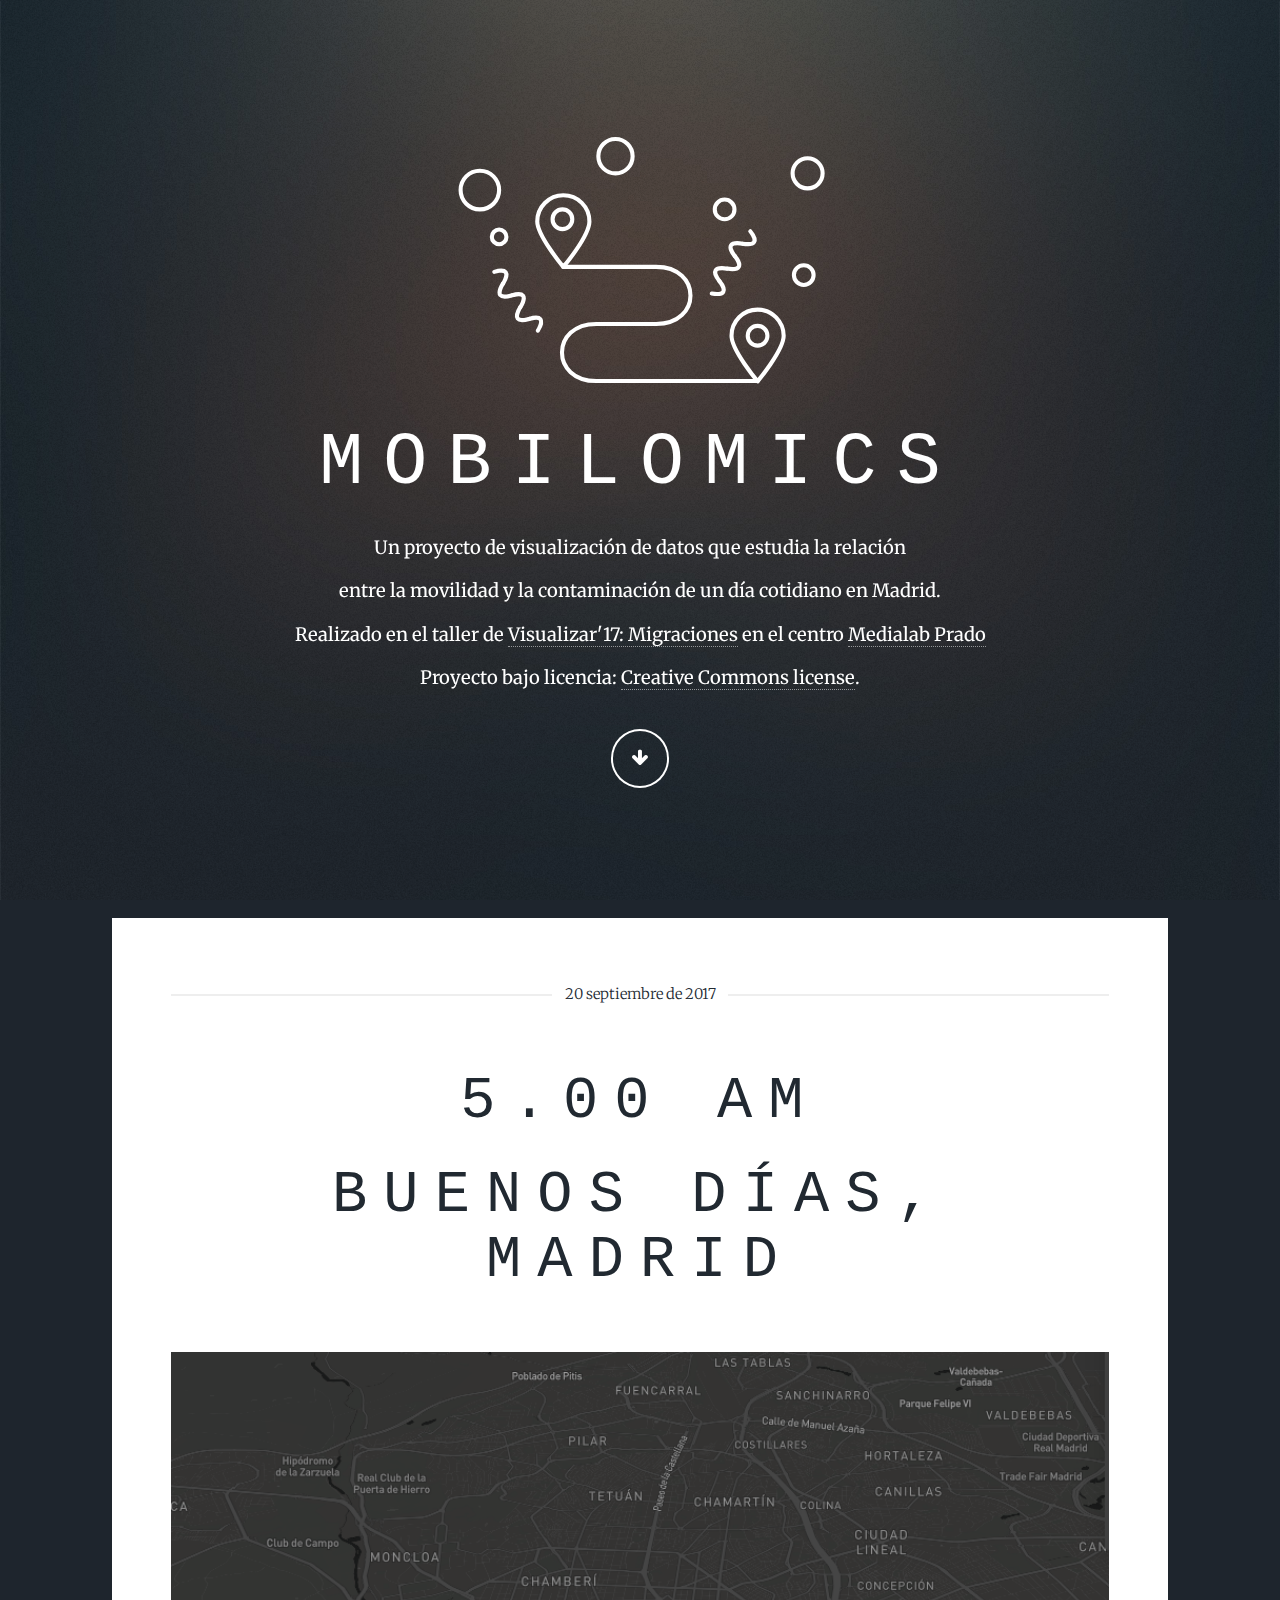
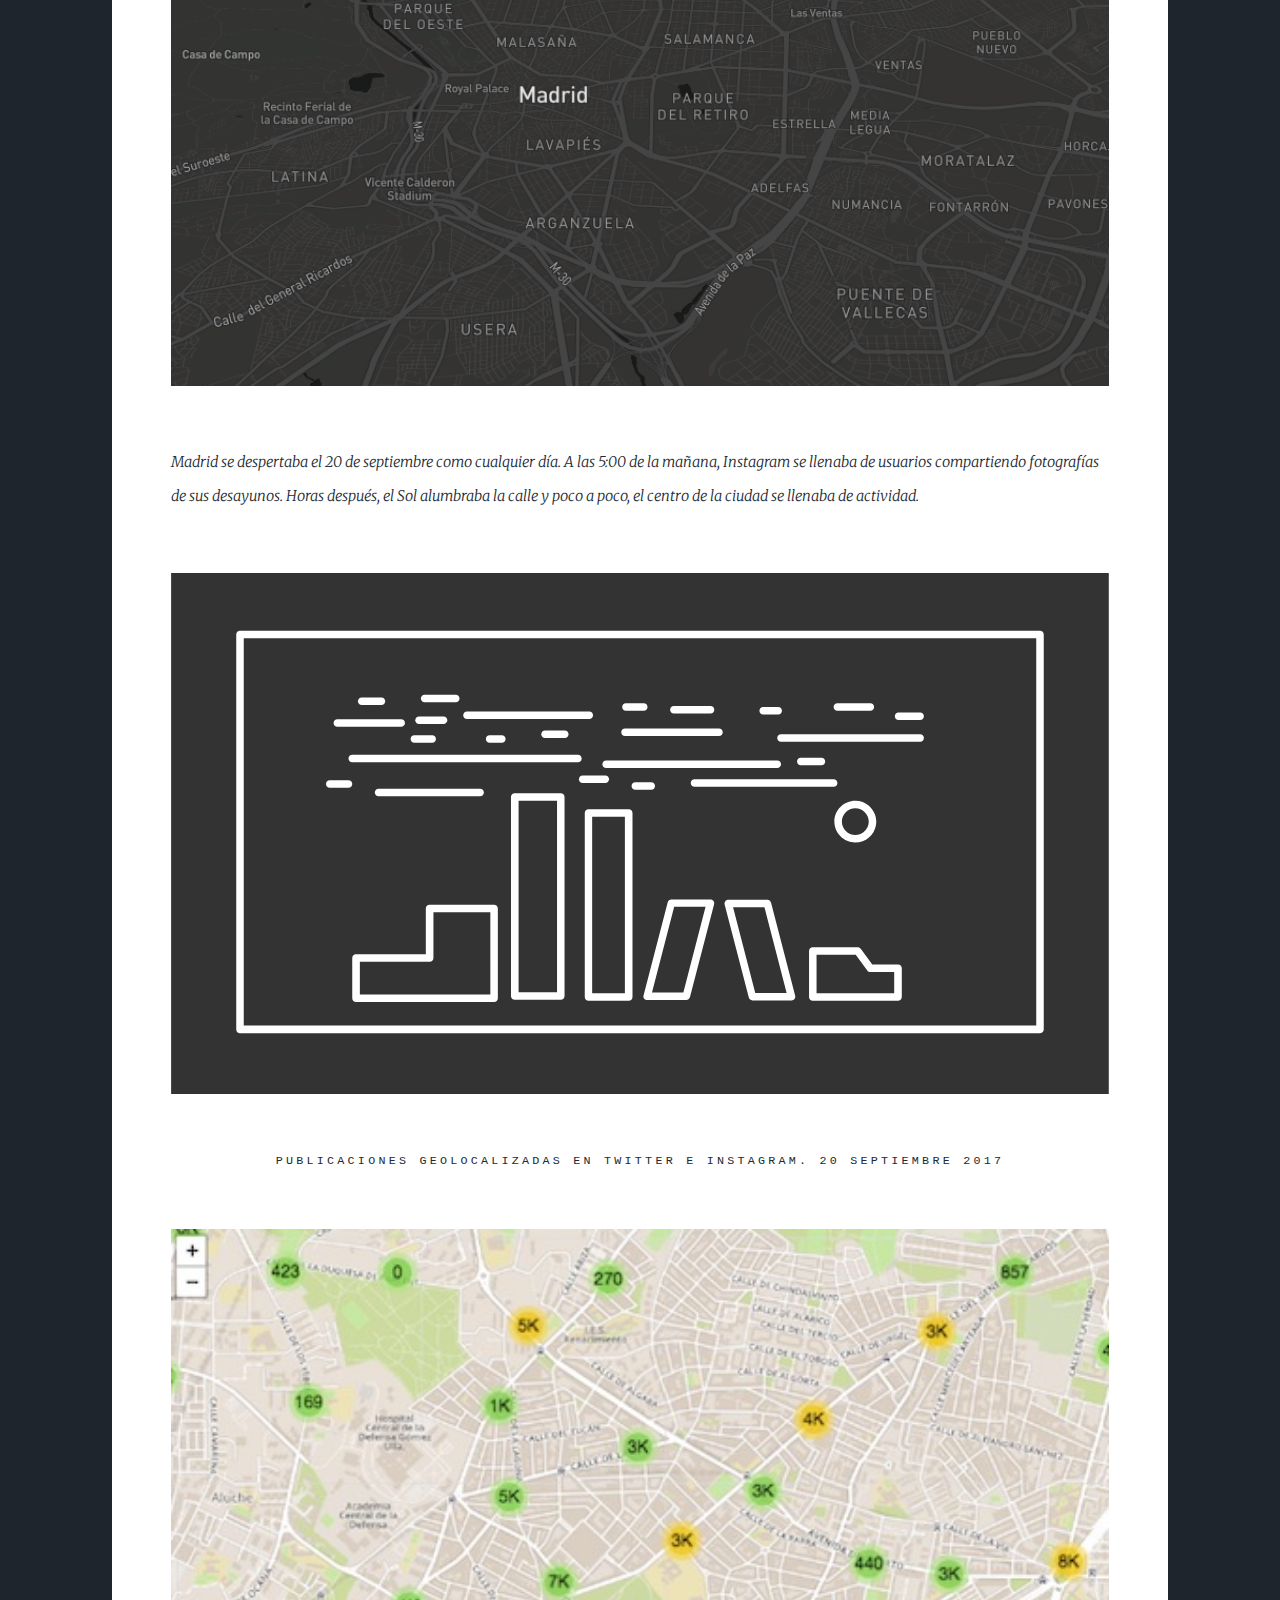
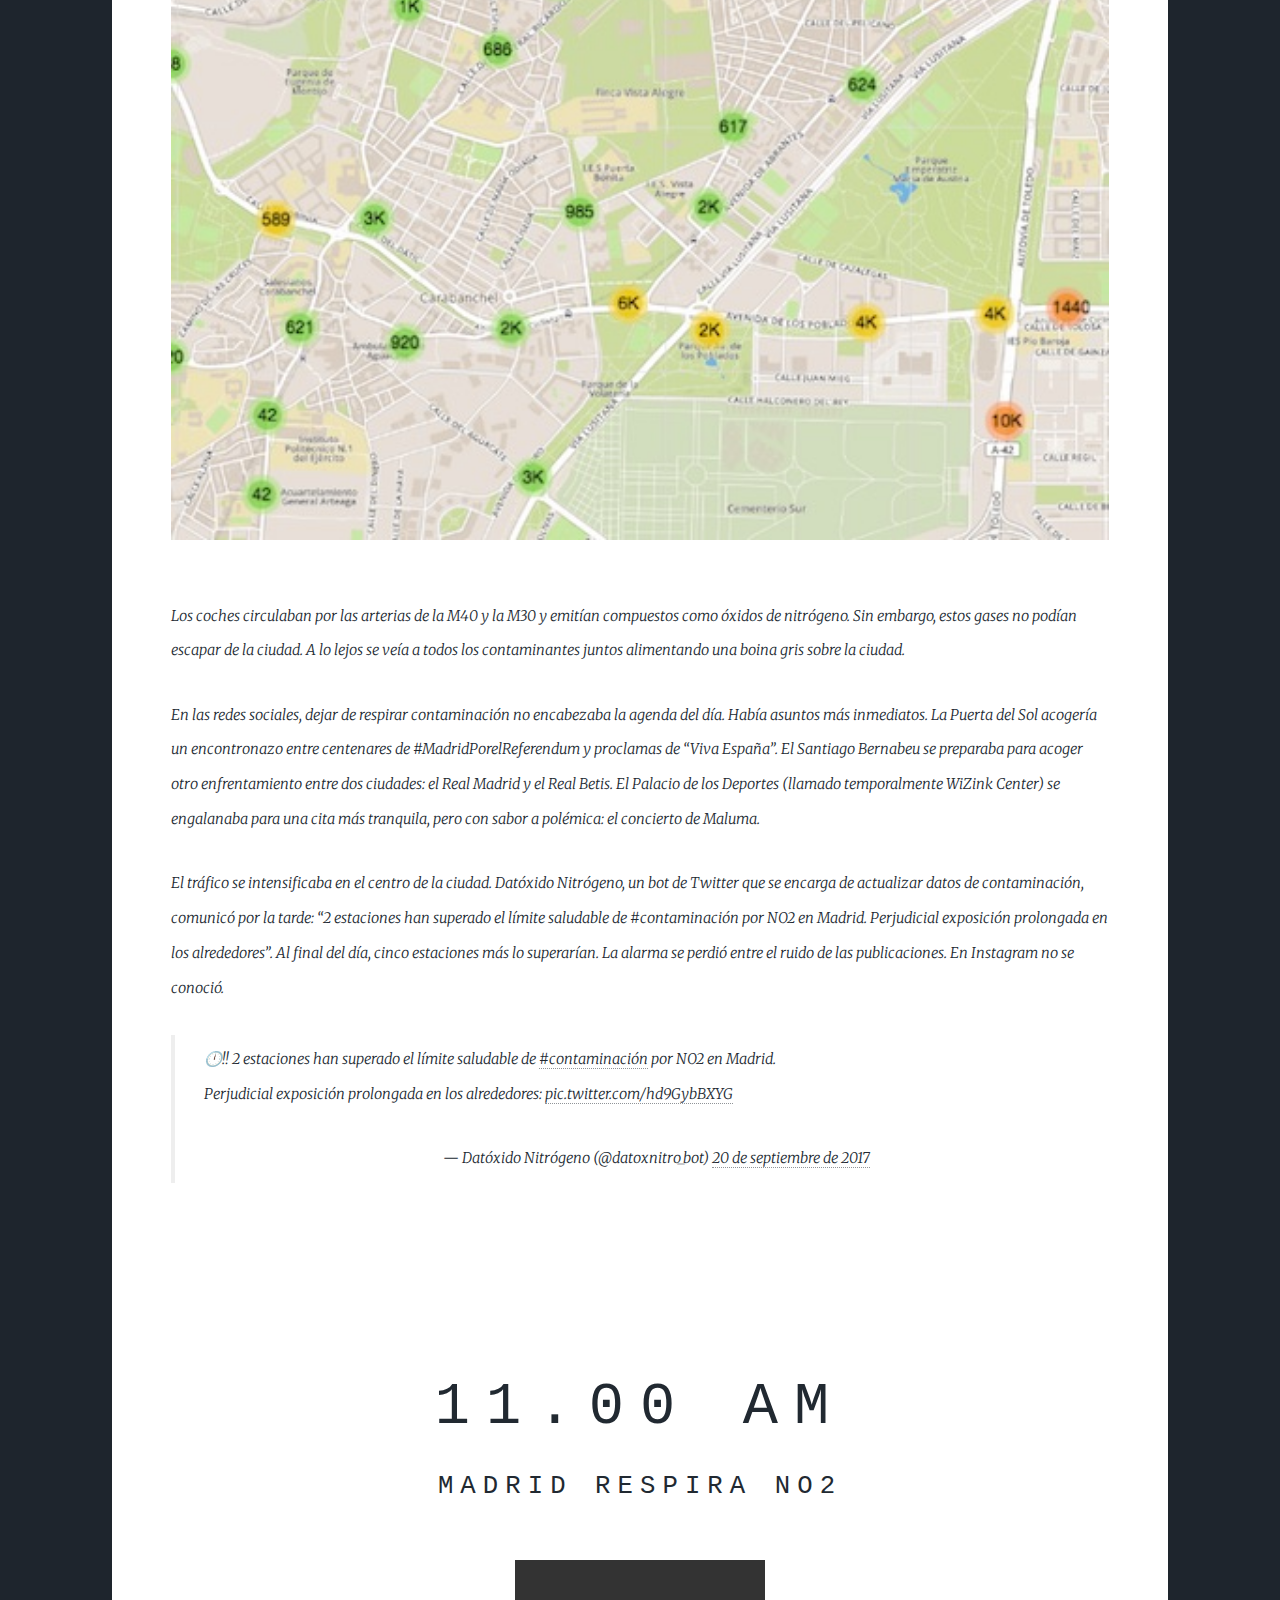
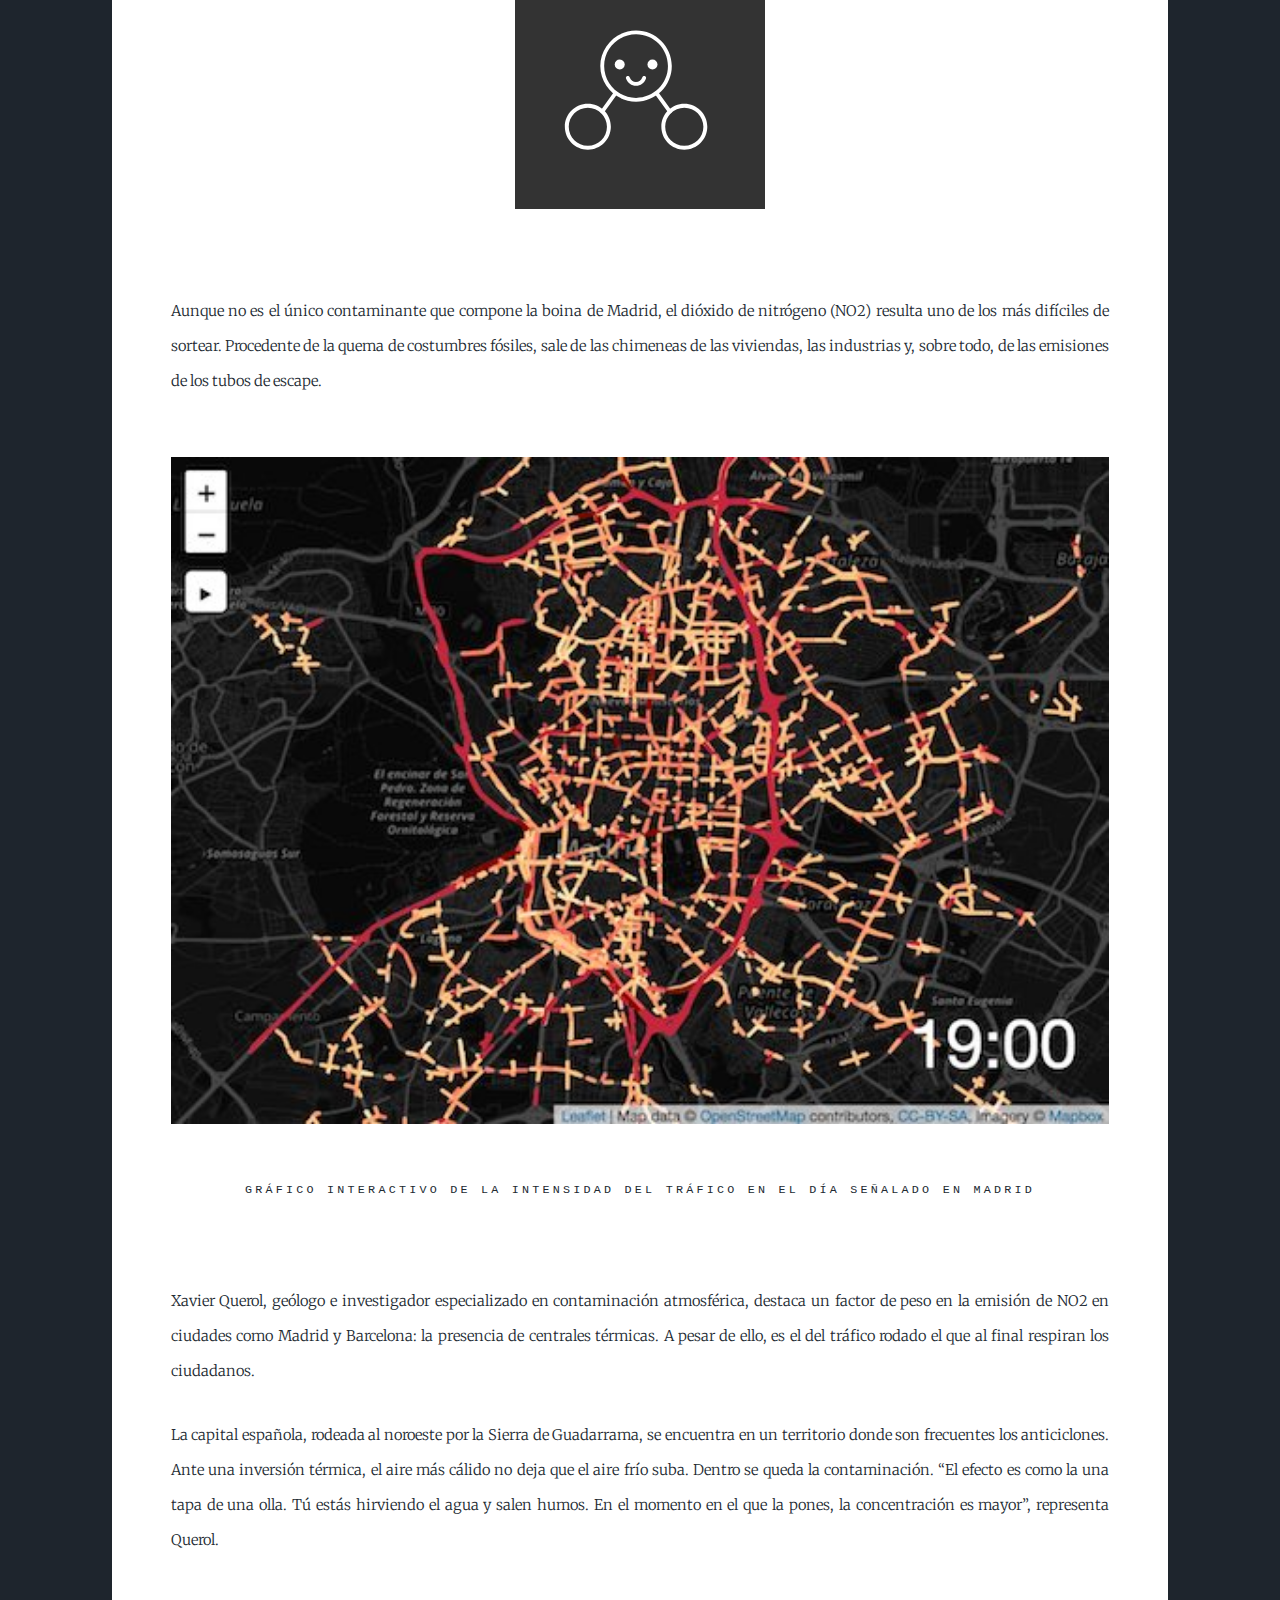
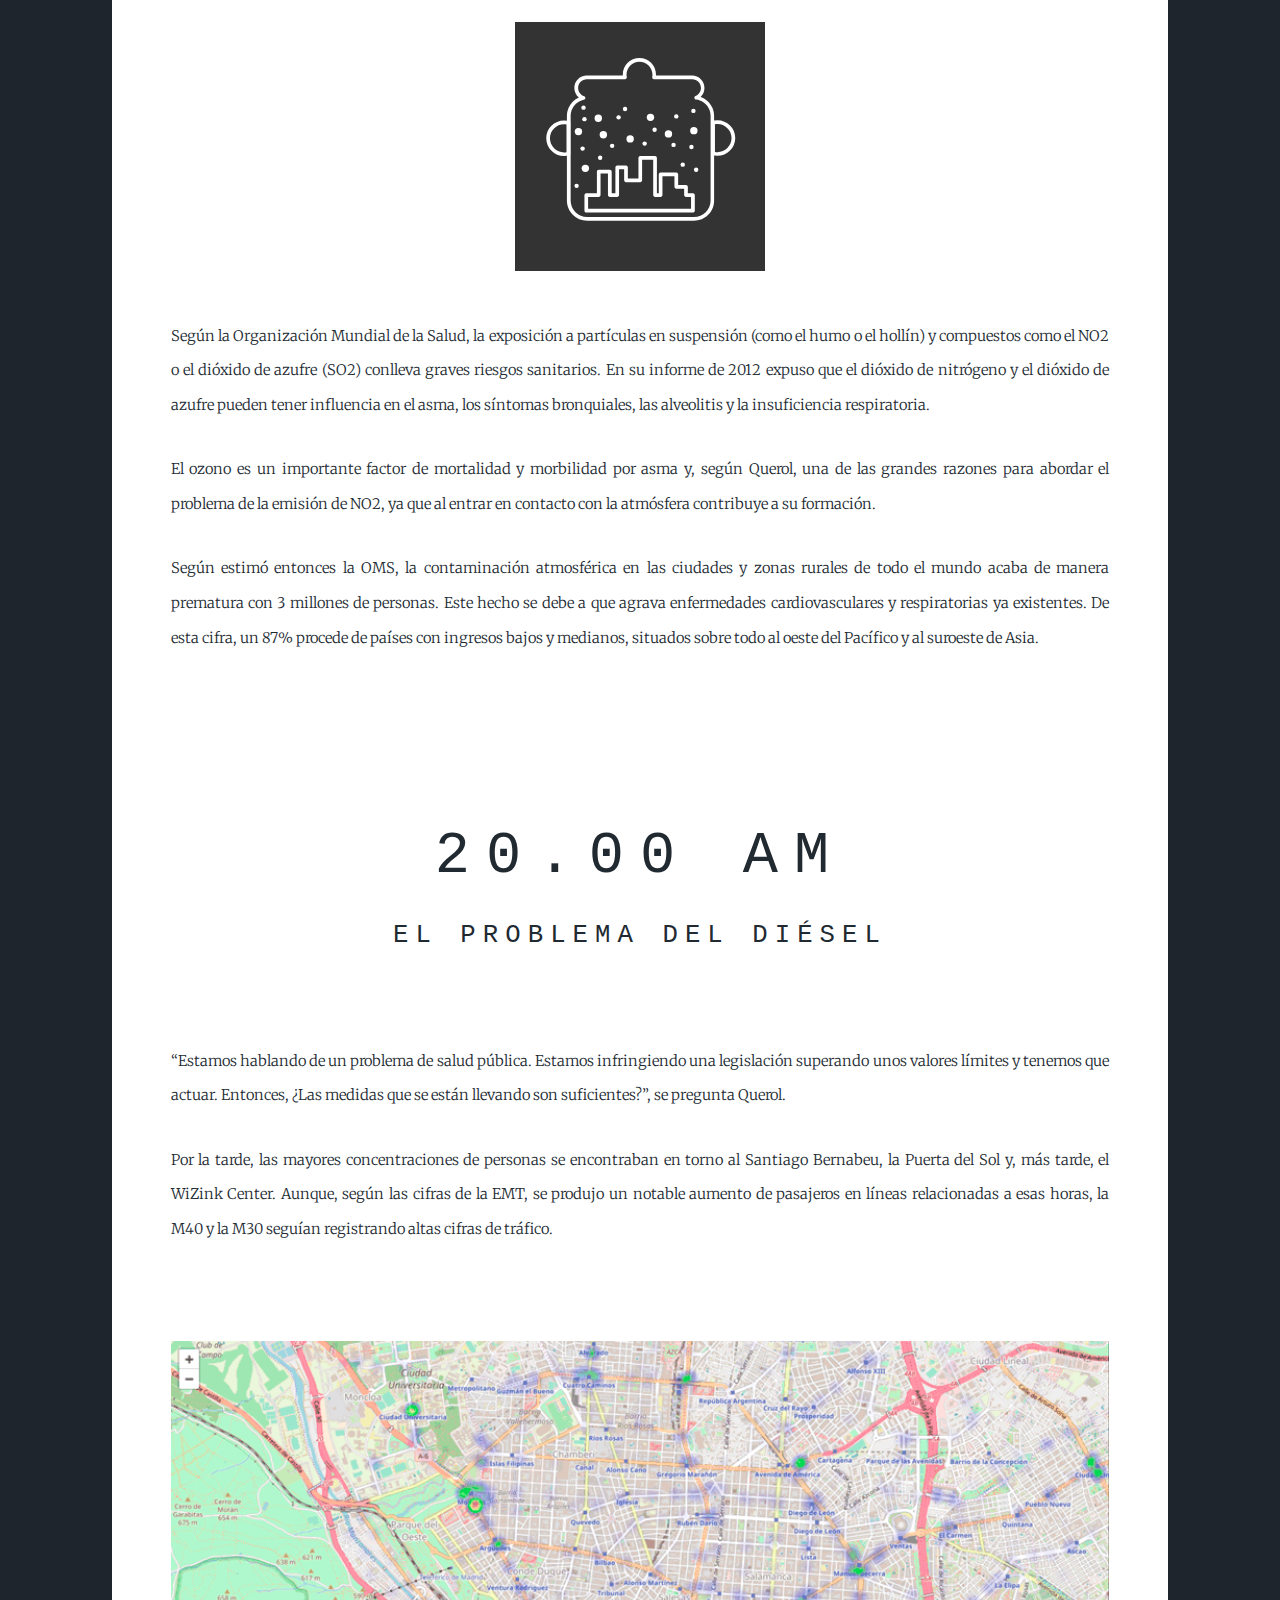
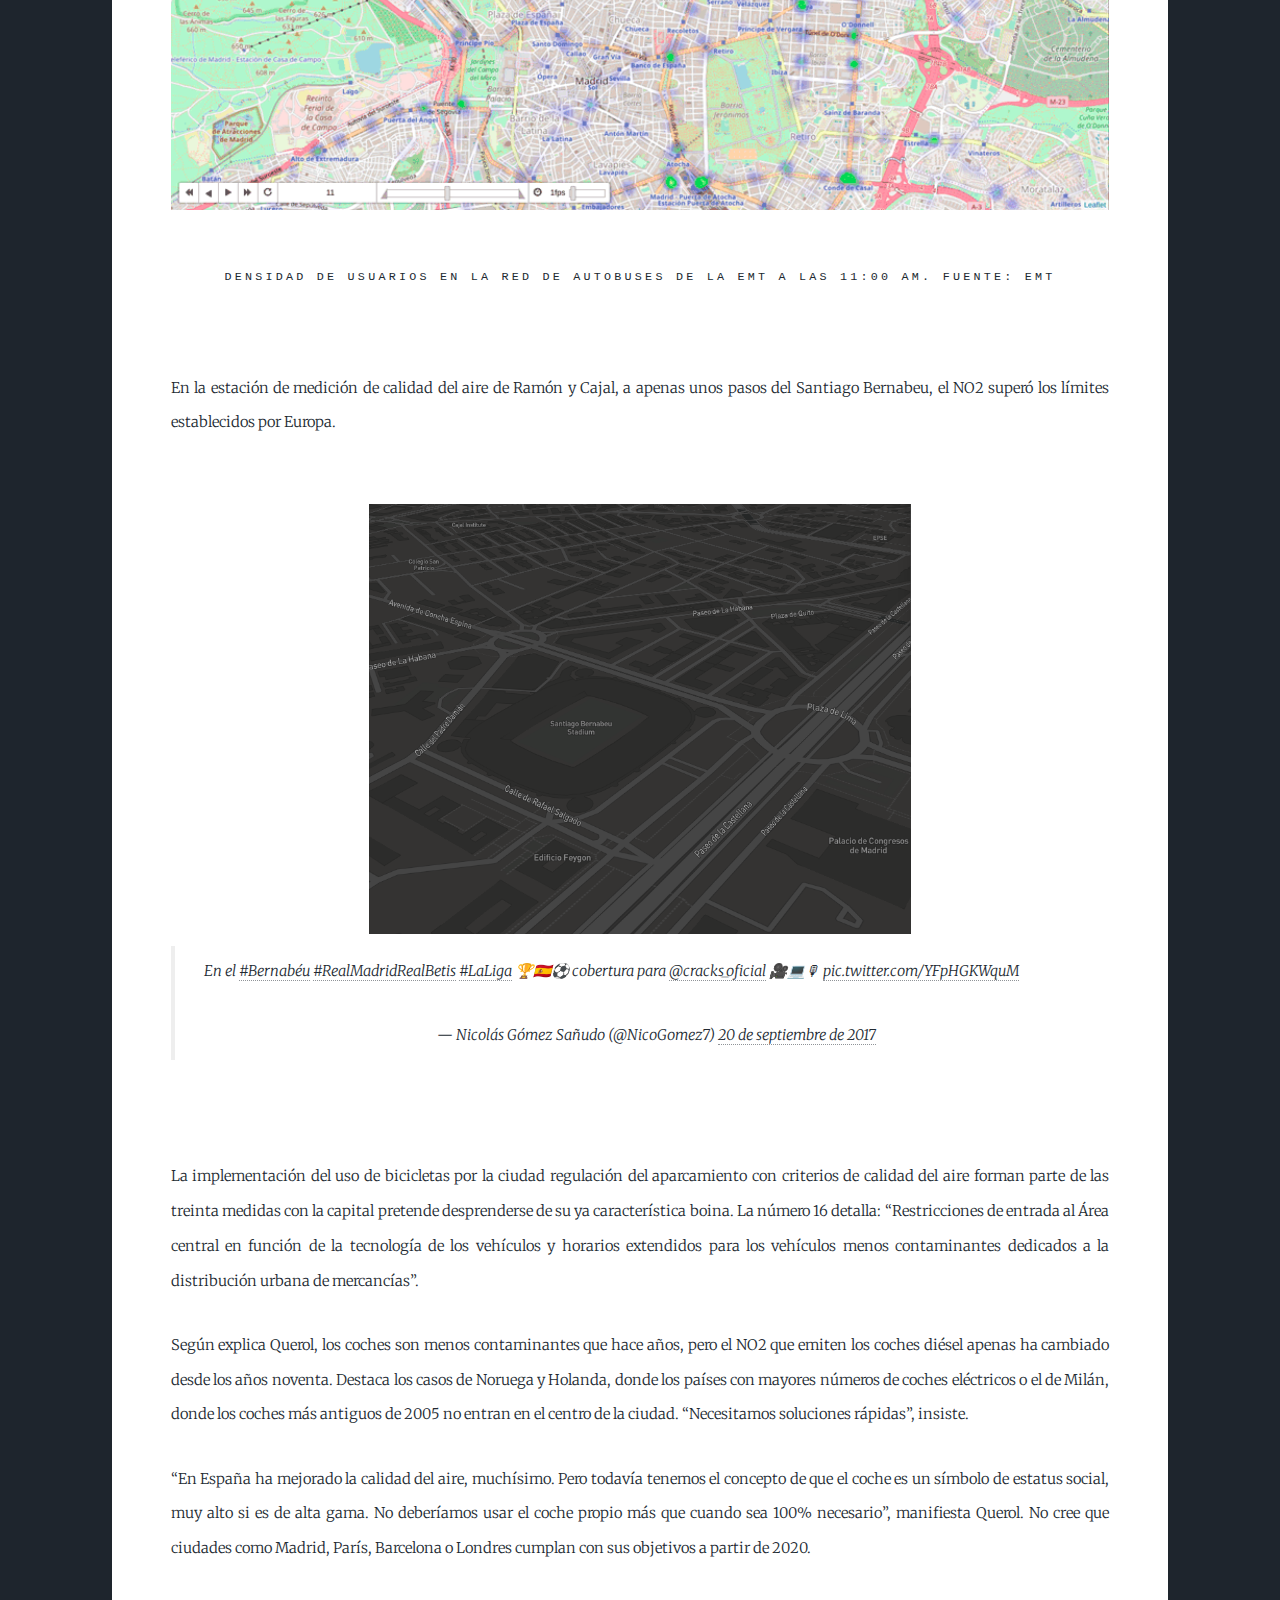
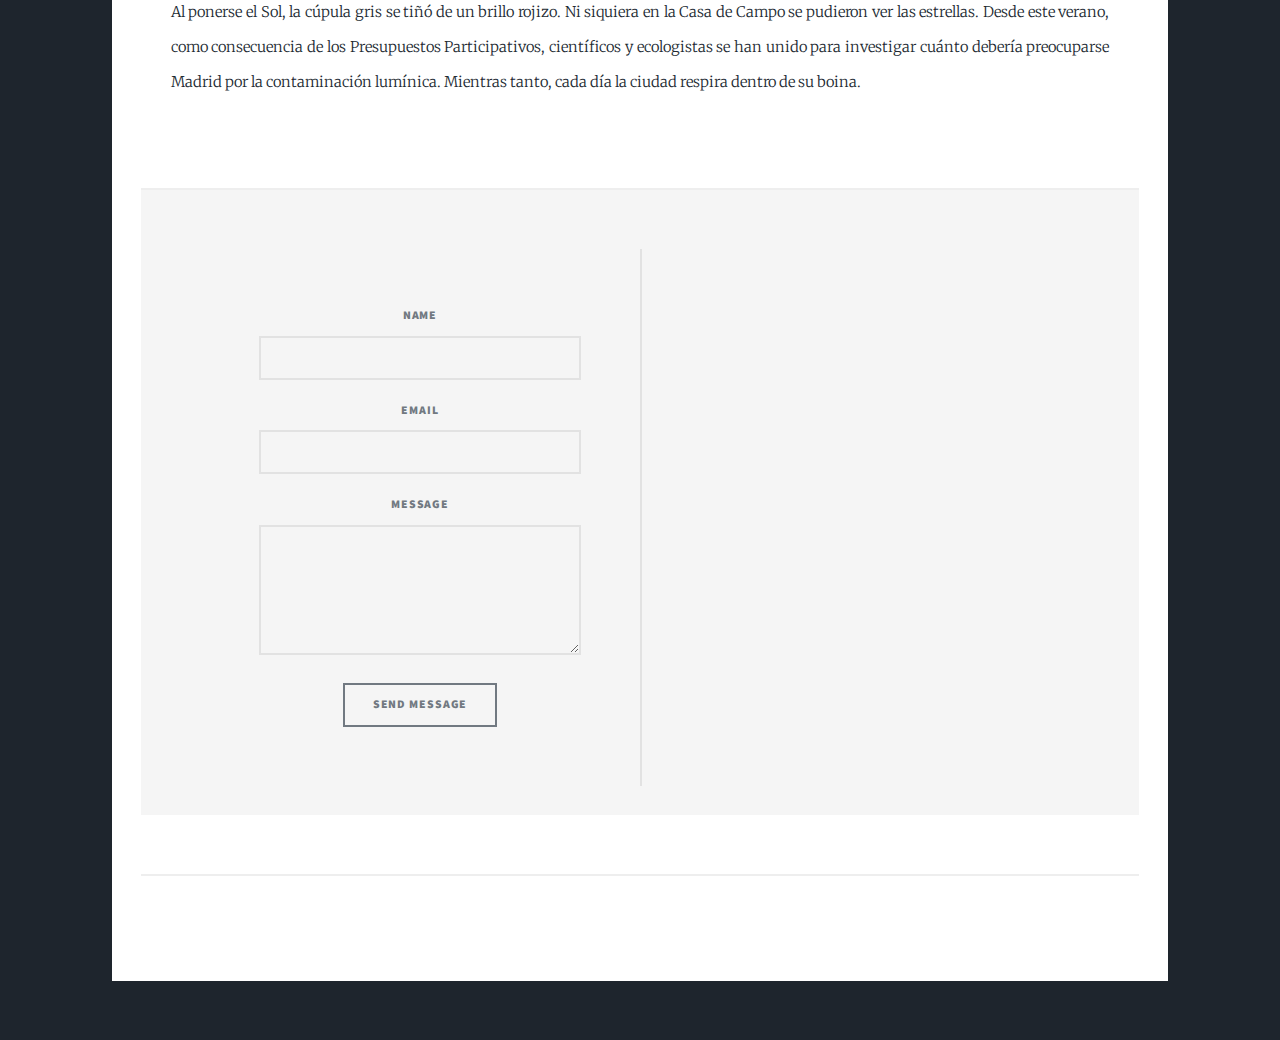
==== docs/index.html @ 138fd178 "Update index.html" ====
<!DOCTYPE HTML>
<!--
	Massively by HTML5 UP
	html5up.net | @ajlkn
	Free for personal and commercial use under the CCA 3.0 license (html5up.net/license)
-->
<html>
	<head>

		<title>Mobilomics: Movilidad y contaminación ambiental en Madrid</title>
		<meta charset="utf-8" />
		<meta name="viewport" content="width=device-width, initial-scale=1, user-scalable=no" />
		<link rel="stylesheet" href="assets/css/main.css" />
		<noscript><link rel="stylesheet" href="assets/css/noscript.css" /></noscript>
	</head>
	<body class="is-loading">

		<!-- Wrapper -->
			<div id="wrapper" class="fade-in">

				<!-- Intro -->
					<div id="intro">
						<img src="images/mobilogo.svg" alt="Mobilomics" class="active" />
						<h1>MOBILOMICS<br />
						</h1>
						<p>Un proyecto de visualización de datos que estudia la relación<br> entre la movilidad 
							y la contaminación de un día cotidiano en Madrid.<br>  
							Realizado en el taller de <a href="http://medialab-prado.es/article/visualizar17-migraciones">Visualizar'17: Migraciones</a>  en el centro <a href="http://medialab-prado.es/">Medialab Prado </a> <br /> Proyecto bajo licencia:
						 <a href="https://html5up.net/license">Creative Commons license</a>.</p>
						<ul class="actions">
							<li><a href="#header" class="button icon solo fa-arrow-down scrolly">Continue</a></li>
						</ul>
					</div>

				<!-- Header -->
					<header id="header">
						<a href="index.html" class="logo">Movilidad y contaminación</a>
					</header>

				<!-- Nav 
					<nav id="nav">
						<ul class="links">
							<li class="active"><a href="index.html">This is Massively</a></li>
							<li><a href="generic.html">Generic Page</a></li>
							<li><a href="elements.html">Elements Reference</a></li>
						</ul>
						<ul class="icons">
							<li><a href="#" class="icon fa-twitter"><span class="label">Twitter</span></a></li>

							<li><a href="https://github.com/medialab-prado/mobilomics" class="icon fa-github"><span class="label">GitHub</span></a></li>
						</ul>
					</nav> -->

				<!-- Main -->
					<div id="main">

							<article class="post featured">
								<header class="major">
									<span class="date">20 septiembre de 2017</span>
									<h1>5.00 am</h1> 
									<h2>Buenos días, Madrid</h2>
									<a href="#" class="image main"><img src="images/pic01.jpg" alt="" /></a>
									
									<p> Madrid se despertaba el 20 de septiembre como cualquier día. 
									A las 5:00 de la mañana, Instagram se llenaba de usuarios 
									compartiendo fotografías de sus desayunos. 
									Horas después, el Sol alumbraba la calle y poco a poco, 
									el centro de la ciudad se llenaba de actividad.</p>
									
									<a href="#" class="image main"><img src="images/Madrid_contaminada.svg" alt="" /></a>
									
									<h6>Publicaciones geolocalizadas en Twitter e Instagram. 20 septiembre 2017</h6>
									<a href="https://github.com/medialab-prado/mobilomics/tree/master/data" class="image main"><img src="images/SOCIAL screenshot.jpg" alt="" /></a>
									
									
									<p>Los coches circulaban por las arterias de la M40 y la M30 y emitían compuestos como óxidos de nitrógeno. 
									Sin embargo, estos gases no podían escapar de la ciudad. 
									A lo lejos se veía a todos los contaminantes juntos alimentando una boina gris sobre la ciudad.</p>
								
									<p>En las redes sociales, dejar de respirar contaminación no encabezaba la agenda del día. 
									Había asuntos más inmediatos. La Puerta del Sol acogería un encontronazo entre centenares 
									de #MadridPorelReferendum y proclamas de “Viva España”. 
									El Santiago Bernabeu se preparaba para acoger otro enfrentamiento entre dos ciudades: 
									el Real Madrid y el Real Betis. El Palacio de los Deportes (llamado temporalmente WiZink Center) 
									se engalanaba para una cita más tranquila, pero con sabor a polémica: el concierto de Maluma.</p>
									
									<p>El tráfico se intensificaba en el centro de la ciudad. Datóxido Nitrógeno, 
									un bot de Twitter que se encarga de actualizar datos de contaminación, 
									comunicó por la tarde: “2 estaciones han superado el límite saludable de #contaminación por NO2 en Madrid. 
									Perjudicial exposición prolongada en los alrededores”. Al final del día, cinco estaciones más lo superarían. 
									La alarma se perdió entre el ruido de las publicaciones. En Instagram no se conoció.</p>
									
								 <blockquote class="twitter-tweet tw-align-center" data-lang="es"><p lang="es" dir="ltr">🕛‼ 2 estaciones han superado el límite saludable de <a href="https://twitter.com/hashtag/contaminaci%C3%B3n?src=hash&amp;ref_src=twsrc%5Etfw">#contaminación</a> por NO2 en Madrid.<br>Perjudicial exposición prolongada en los alrededores: <a href="https://t.co/hd9GybBXYG">pic.twitter.com/hd9GybBXYG</a></p>&mdash; Datóxido Nitrógeno (@datoxnitro_bot) <a href="https://twitter.com/datoxnitro_bot/status/910629730550009856?ref_src=twsrc%5Etfw">20 de septiembre de 2017</a></blockquote>
<script async src="//platform.twitter.com/widgets.js" charset="utf-8"></script>
									<br>
									
								</header>
								
								
								
								<br>
								<br>



								<h1>11.00 am</h1> <h2>Madrid respira NO2</h2>
								<br>
																	

								</header>

								<img src="images/NO2.svg"  alt="particula Dioxido de Nitrogeno" class="50%"  style="max-width:17em; margin:auto; padding-bottom:2px;"/></a>

<br>
				<br>
				<br>
								<p>Aunque no es el único contaminante que compone la boina de Madrid, el dióxido de nitrógeno (NO2) 
									resulta uno de los más difíciles de sortear. Procedente de la quema de costumbres fósiles, 
									sale de las chimeneas de las viviendas, las industrias y, sobre todo, 
									de las emisiones de los tubos de escape.</p>
									
									<a href="http://muimota.net/mobilomics/02_trafico_roads/" class="image main">
									<img src="images/Trafico screenshot.jpg" alt="" class="active" /></a>
									<h6>Gráfico interactivo de la intensidad del tráfico en el día señalado en Madrid </h6>

				<br>
				<br>
				
								<p>Xavier Querol, geólogo e investigador especializado en contaminación atmosférica, destaca un factor de peso en la emisión de NO2 en ciudades como Madrid y Barcelona: 
								la presencia de centrales térmicas. A pesar de ello, es el del tráfico rodado el que al final respiran los ciudadanos.</p>

								<p>La capital española, rodeada al noroeste por la Sierra de Guadarrama, se encuentra en un territorio donde son frecuentes los anticiclones. Ante una inversión térmica, el aire más cálido no deja que el aire frío suba. Dentro se queda la contaminación. “El efecto es como la una tapa de una olla. Tú estás hirviendo el agua y salen humos. En el momento en el que la pones, la concentración es mayor”, representa Querol.</p>
								<br>
								<img src="images/Madrid Olla a presion.svg" alt="Madrid es una olla de contaminación" class="active"  style="max-width:17em; margin:auto;" />
										<br>
								<br>
								<p>Según la Organización Mundial de la Salud, la exposición a partículas en suspensión (como el humo o el  hollín) y compuestos como el NO2 o el dióxido de azufre (SO2) conlleva graves riesgos sanitarios. En su informe de 2012 expuso que el dióxido de nitrógeno y el dióxido de azufre pueden tener influencia en el asma, los síntomas bronquiales, las alveolitis y la insuficiencia respiratoria.</p> 
								
								<p>El ozono es un importante factor de mortalidad y morbilidad por asma y, según Querol, una de las grandes razones para abordar el problema de la emisión de NO2, ya que al entrar en contacto con la atmósfera contribuye a su formación.</p>

								<p>Según estimó entonces la OMS, la contaminación atmosférica en las ciudades y zonas rurales de todo el mundo acaba de manera prematura con 3 millones de personas. Este hecho se debe a que agrava enfermedades cardiovasculares y respiratorias ya existentes. De esta cifra, un 87% procede de países con ingresos bajos y medianos, situados sobre todo al oeste del Pacífico y al suroeste de Asia.</p>	
								
				<br>
				<br>
				<br>
				<br>
								<h1>20.00 am <h2>El problema del diésel</h2>
									</h1>
				<br>
				<br>
								<p>“Estamos hablando de un problema de salud pública. 
								Estamos infringiendo una legislación superando unos valores límites y tenemos que actuar. 
								Entonces, ¿Las medidas que se están llevando son suficientes?”, se pregunta Querol. 

								<p>Por la tarde, las mayores concentraciones de personas se encontraban en torno al Santiago Bernabeu, 
								la Puerta del Sol y, más tarde, el WiZink Center. Aunque, según las cifras de la EMT, 
								se produjo un notable aumento de pasajeros en líneas relacionadas a esas horas, la M40 y la M30 
								seguían registrando altas cifras de tráfico. 
				<br>
				<br>
								<a href="https://github.com/medialab-prado/mobilomics/tree/master/vis/04_EMT_densidad" class="image main"><img src="images/EMT-densidad-11am.png" alt="" /></a>
									<h6>Densidad de usuarios en la red de autobuses de la EMT a las 11:00 am. Fuente: EMT</h6>
									<br>
								<br>
								<p>En la estación de medición de calidad del aire de Ramón y Cajal, 
								a apenas unos pasos del Santiago Bernabeu, el NO2 superó los límites establecidos por Europa.</p>
				<br>				
								<img src="images/Bernabeu3.png"  alt="Visión del Estadio Bernabeu" style="max-width:37em; margin:auto;"/></a>
								
								<blockquote class="twitter-tweet tw-align-center" data-lang="es"><p lang="es" dir="ltr">En el <a href="https://twitter.com/hashtag/Bernab%C3%A9u?src=hash&amp;ref_src=twsrc%5Etfw">#Bernabéu</a> <a href="https://twitter.com/hashtag/RealMadridRealBetis?src=hash&amp;ref_src=twsrc%5Etfw">#RealMadridRealBetis</a> <a href="https://twitter.com/hashtag/LaLiga?src=hash&amp;ref_src=twsrc%5Etfw">#LaLiga</a> 🏆🇪🇸⚽️ cobertura para <a href="https://twitter.com/cracks_oficial?ref_src=twsrc%5Etfw">@cracks_oficial</a> 🎥💻🎙 <a href="https://t.co/YFpHGKWquM">pic.twitter.com/YFpHGKWquM</a></p>&mdash; Nicolás Gómez Sañudo (@NicoGomez7) <a href="https://twitter.com/NicoGomez7/status/910601614267908097?ref_src=twsrc%5Etfw">20 de septiembre de 2017</a></blockquote>
<script async src="//platform.twitter.com/widgets.js" charset="utf-8"></script>
					
				<br>
								<br>
		
								<p>La implementación del uso de bicicletas por la ciudad regulación del aparcamiento con criterios de calidad del aire 
								forman parte de las treinta medidas con la capital pretende desprenderse de su ya característica boina. 
								La número 16 detalla: “Restricciones de entrada al Área central en función de la tecnología de los vehículos 
								y horarios extendidos para los vehículos menos contaminantes dedicados a la distribución urbana de mercancías”.</p>

								<p>Según explica Querol, los coches son menos contaminantes que hace años, 
								pero el NO2 que emiten los coches diésel apenas ha cambiado desde los años noventa. 
								Destaca los casos de Noruega y Holanda, donde los países con mayores números de coches eléctricos o el de Milán, 
								donde los coches más antiguos de 2005 no entran en el centro de la ciudad. “Necesitamos soluciones rápidas”, insiste.</p>
								
								<p>“En España ha mejorado la calidad del aire, muchísimo. 
								Pero todavía tenemos el concepto de que el coche es un símbolo de estatus social, 
								muy alto si es de alta gama. No deberíamos usar el coche propio más que cuando sea 100% necesario”, manifiesta Querol. 
								No cree que ciudades como Madrid, París, Barcelona o Londres cumplan con sus objetivos a partir de 2020.</p>

								<p>Al ponerse el Sol, la cúpula gris se tiñó de un brillo rojizo. 
								Ni siquiera en la Casa de Campo se pudieron ver las estrellas. 
								Desde este verano, como consecuencia de los Presupuestos Participativos, 
								científicos y ecologistas se han unido para investigar cuánto debería preocuparse Madrid 
								por la contaminación lumínica. Mientras tanto, cada día la ciudad respira dentro de su boina.</p>

							</article>


							</section>

						<!-- Footer 
							<footer>
								<div class="pagination">
									<!--<a href="#" class="previous">Prev</a>
									<a href="#" class="page active">1</a>
									<a href="#" class="page">2</a>
									<a href="#" class="page">3</a>
									<span class="extra">&hellip;</span>
									<a href="#" class="page">8</a>
									<a href="#" class="page">9</a>
									<a href="#" class="page">10</a>
									<a href="#" class="next">Next</a>
								</div>
							</footer>

					</div> -->


				<!-- Footer -->
					<footer id="footer">
						<section>
							<form method="post" action="#">
								<div class="field">
									<label for="name">Name</label>
									<input type="text" name="name" id="name" />
								</div>
								<div class="field">
									<label for="email">Email</label>
									<input type="text" name="email" id="email" />
								</div>
								<div class="field">
									<label for="message">Message</label>
									<textarea name="message" id="message" rows="3"></textarea>
								</div>
								<ul class="actions">
									<li><input type="submit" value="Send Message" /></li>
								</ul>
							</form>
						</section>
						<section class="split contact">
							<section class="alt">
								
							</section>
						</section>
					</footer>

				<!-- Copyright -->
					<div id="copyright">
						<ul><li>&copy; Untitled</li><li>Design: <a href="https://html5up.net">HTML5 UP</a></li></ul>
					</div>

			</div>

		<!-- Scripts -->
			<script src="assets/js/jquery.min.js"></script>
			<script src="assets/js/jquery.scrollex.min.js"></script>
			<script src="assets/js/jquery.scrolly.min.js"></script>
			<script src="assets/js/skel.min.js"></script>
			<script src="assets/js/util.js"></script>
			<script src="assets/js/main.js"></script>

	</body>
</html>
---- docs/assets/css/main.css ----
@import url(font-awesome.min.css);
@import url("https://fonts.googleapis.com/css?family=Merriweather:300,700,300italic,700italic|Source+Sans+Pro:300,400,700");

/*
	Massively by HTML5 UP
	html5up.net | @ajlkn
	Free for personal and commercial use under the CCA 3.0 license (html5up.net/license)
*/

/* Reset */

	html, body, div, span, applet, object, iframe, h1, h2, h3, h4, h5, h6, p, blockquote, pre, a, abbr, acronym, address, big, cite, code, del, dfn, em, img, ins, kbd, q, s, samp, small, strike, strong, sub, sup, tt, var, b, u, i, center, dl, dt, dd, ol, ul, li, fieldset, form, label, legend, table, caption, tbody, tfoot, thead, tr, th, td, article, aside, canvas, details, embed, figure, figcaption, footer, header, hgroup, menu, nav, output, ruby, section, summary, time, mark, audio, video {
		margin: 0;
		padding: 0;
		border: 0;
		font-size: 100%;
		font: inherit;
		vertical-align: baseline;
	}

	article, aside, details, figcaption, figure, footer, header, hgroup, menu, nav, section {
		display: block;
	}

	body {
		line-height: 1;
	}

	ol, ul {
		list-style: none;
	}

	blockquote, q {
		quotes: none;
	}

	blockquote:before, blockquote:after, q:before, q:after {
		content: '';
		content: none;
	}

	table {
		border-collapse: collapse;
		border-spacing: 0;
	}

	body {
		-webkit-text-size-adjust: none;
	}

/* Box Model */

	*, *:before, *:after {
		-moz-box-sizing: border-box;
		-webkit-box-sizing: border-box;
		box-sizing: border-box;
	}

/* Grid */

	.row {
		border-bottom: solid 1px transparent;
		-moz-box-sizing: border-box;
		-webkit-box-sizing: border-box;
		box-sizing: border-box;
	}

	.row > * {
		float: left;
		-moz-box-sizing: border-box;
		-webkit-box-sizing: border-box;
		box-sizing: border-box;
	}

	.row:after, .row:before {
		content: '';
		display: block;
		clear: both;
		height: 0;
	}

	.row.uniform > * > :first-child {
		margin-top: 0;
	}

	.row.uniform > * > :last-child {
		margin-bottom: 0;
	}

	.row.\30 \25 > * {
		padding: 0 0 0 0rem;
	}

	.row.\30 \25 {
		margin: 0 0 -1px 0rem;
	}

	.row.uniform.\30 \25 > * {
		padding: 0rem 0 0 0rem;
	}

	.row.uniform.\30 \25 {
		margin: 0rem 0 -1px 0rem;
	}

	.row > * {
		padding: 0 0 0 1.5rem;
	}

	.row {
		margin: 0 0 -1px -1.5rem;
	}

	.row.uniform > * {
		padding: 1.5rem 0 0 1.5rem;
	}

	.row.uniform {
		margin: -1.5rem 0 -1px -1.5rem;
	}

	.row.\32 00\25 > * {
		padding: 0 0 0 3rem;
	}

	.row.\32 00\25 {
		margin: 0 0 -1px -3rem;
	}

	.row.uniform.\32 00\25 > * {
		padding: 3rem 0 0 3rem;
	}

	.row.uniform.\32 00\25 {
		margin: -3rem 0 -1px -3rem;
	}

	.row.\31 50\25 > * {
		padding: 0 0 0 2.25rem;
	}

	.row.\31 50\25 {
		margin: 0 0 -1px -2.25rem;
	}

	.row.uniform.\31 50\25 > * {
		padding: 2.25rem 0 0 2.25rem;
	}

	.row.uniform.\31 50\25 {
		margin: -2.25rem 0 -1px -2.25rem;
	}

	.row.\35 0\25 > * {
		padding: 0 0 0 0.75rem;
	}

	.row.\35 0\25 {
		margin: 0 0 -1px -0.75rem;
	}

	.row.uniform.\35 0\25 > * {
		padding: 0.75rem 0 0 0.75rem;
	}

	.row.uniform.\35 0\25 {
		margin: -0.75rem 0 -1px -0.75rem;
	}

	.row.\32 5\25 > * {
		padding: 0 0 0 0.375rem;
	}

	.row.\32 5\25 {
		margin: 0 0 -1px -0.375rem;
	}

	.row.uniform.\32 5\25 > * {
		padding: 0.375rem 0 0 0.375rem;
	}

	.row.uniform.\32 5\25 {
		margin: -0.375rem 0 -1px -0.375rem;
	}

	.\31 2u, .\31 2u\24 {
		width: 100%;
		clear: none;
		margin-left: 0;
	}

	.\31 1u, .\31 1u\24 {
		width: 91.6666666667%;
		clear: none;
		margin-left: 0;
	}

	.\31 0u, .\31 0u\24 {
		width: 83.3333333333%;
		clear: none;
		margin-left: 0;
	}

	.\39 u, .\39 u\24 {
		width: 75%;
		clear: none;
		margin-left: 0;
	}

	.\38 u, .\38 u\24 {
		width: 66.6666666667%;
		clear: none;
		margin-left: 0;
	}

	.\37 u, .\37 u\24 {
		width: 58.3333333333%;
		clear: none;
		margin-left: 0;
	}

	.\36 u, .\36 u\24 {
		width: 50%;
		clear: none;
		margin-left: 0;
	}

	.\35 u, .\35 u\24 {
		width: 41.6666666667%;
		clear: none;
		margin-left: 0;
	}

	.\34 u, .\34 u\24 {
		width: 33.3333333333%;
		clear: none;
		margin-left: 0;
	}

	.\33 u, .\33 u\24 {
		width: 25%;
		clear: none;
		margin-left: 0;
	}

	.\32 u, .\32 u\24 {
		width: 16.6666666667%;
		clear: none;
		margin-left: 0;
	}

	.\31 u, .\31 u\24 {
		width: 8.3333333333%;
		clear: none;
		margin-left: 0;
	}

	.\31 2u\24 + *,
	.\31 1u\24 + *,
	.\31 0u\24 + *,
	.\39 u\24 + *,
	.\38 u\24 + *,
	.\37 u\24 + *,
	.\36 u\24 + *,
	.\35 u\24 + *,
	.\34 u\24 + *,
	.\33 u\24 + *,
	.\32 u\24 + *,
	.\31 u\24 + * {
		clear: left;
	}

	.\-11u {
		margin-left: 91.66667%;
	}

	.\-10u {
		margin-left: 83.33333%;
	}

	.\-9u {
		margin-left: 75%;
	}

	.\-8u {
		margin-left: 66.66667%;
	}

	.\-7u {
		margin-left: 58.33333%;
	}

	.\-6u {
		margin-left: 50%;
	}

	.\-5u {
		margin-left: 41.66667%;
	}

	.\-4u {
		margin-left: 33.33333%;
	}

	.\-3u {
		margin-left: 25%;
	}

	.\-2u {
		margin-left: 16.66667%;
	}

	.\-1u {
		margin-left: 8.33333%;
	}

	@media screen and (max-width: 1680px) {

		.row > * {
			padding: 0 0 0 1.5rem;
		}

		.row {
			margin: 0 0 -1px -1.5rem;
		}

		.row.uniform > * {
			padding: 1.5rem 0 0 1.5rem;
		}

		.row.uniform {
			margin: -1.5rem 0 -1px -1.5rem;
		}

		.row.\32 00\25 > * {
			padding: 0 0 0 3rem;
		}

		.row.\32 00\25 {
			margin: 0 0 -1px -3rem;
		}

		.row.uniform.\32 00\25 > * {
			padding: 3rem 0 0 3rem;
		}

		.row.uniform.\32 00\25 {
			margin: -3rem 0 -1px -3rem;
		}

		.row.\31 50\25 > * {
			padding: 0 0 0 2.25rem;
		}

		.row.\31 50\25 {
			margin: 0 0 -1px -2.25rem;
		}

		.row.uniform.\31 50\25 > * {
			padding: 2.25rem 0 0 2.25rem;
		}

		.row.uniform.\31 50\25 {
			margin: -2.25rem 0 -1px -2.25rem;
		}

		.row.\35 0\25 > * {
			padding: 0 0 0 0.75rem;
		}

		.row.\35 0\25 {
			margin: 0 0 -1px -0.75rem;
		}

		.row.uniform.\35 0\25 > * {
			padding: 0.75rem 0 0 0.75rem;
		}

		.row.uniform.\35 0\25 {
			margin: -0.75rem 0 -1px -0.75rem;
		}

		.row.\32 5\25 > * {
			padding: 0 0 0 0.375rem;
		}

		.row.\32 5\25 {
			margin: 0 0 -1px -0.375rem;
		}

		.row.uniform.\32 5\25 > * {
			padding: 0.375rem 0 0 0.375rem;
		}

		.row.uniform.\32 5\25 {
			margin: -0.375rem 0 -1px -0.375rem;
		}

		.\31 2u\28xlarge\29, .\31 2u\24\28xlarge\29 {
			width: 100%;
			clear: none;
			margin-left: 0;
		}

		.\31 1u\28xlarge\29, .\31 1u\24\28xlarge\29 {
			width: 91.6666666667%;
			clear: none;
			margin-left: 0;
		}

		.\31 0u\28xlarge\29, .\31 0u\24\28xlarge\29 {
			width: 83.3333333333%;
			clear: none;
			margin-left: 0;
		}

		.\39 u\28xlarge\29, .\39 u\24\28xlarge\29 {
			width: 75%;
			clear: none;
			margin-left: 0;
		}

		.\38 u\28xlarge\29, .\38 u\24\28xlarge\29 {
			width: 66.6666666667%;
			clear: none;
			margin-left: 0;
		}

		.\37 u\28xlarge\29, .\37 u\24\28xlarge\29 {
			width: 58.3333333333%;
			clear: none;
			margin-left: 0;
		}

		.\36 u\28xlarge\29, .\36 u\24\28xlarge\29 {
			width: 50%;
			clear: none;
			margin-left: 0;
		}

		.\35 u\28xlarge\29, .\35 u\24\28xlarge\29 {
			width: 41.6666666667%;
			clear: none;
			margin-left: 0;
		}

		.\34 u\28xlarge\29, .\34 u\24\28xlarge\29 {
			width: 33.3333333333%;
			clear: none;
			margin-left: 0;
		}

		.\33 u\28xlarge\29, .\33 u\24\28xlarge\29 {
			width: 25%;
			clear: none;
			margin-left: 0;
		}

		.\32 u\28xlarge\29, .\32 u\24\28xlarge\29 {
			width: 16.6666666667%;
			clear: none;
			margin-left: 0;
		}

		.\31 u\28xlarge\29, .\31 u\24\28xlarge\29 {
			width: 8.3333333333%;
			clear: none;
			margin-left: 0;
		}

		.\31 2u\24\28xlarge\29 + *,
		.\31 1u\24\28xlarge\29 + *,
		.\31 0u\24\28xlarge\29 + *,
		.\39 u\24\28xlarge\29 + *,
		.\38 u\24\28xlarge\29 + *,
		.\37 u\24\28xlarge\29 + *,
		.\36 u\24\28xlarge\29 + *,
		.\35 u\24\28xlarge\29 + *,
		.\34 u\24\28xlarge\29 + *,
		.\33 u\24\28xlarge\29 + *,
		.\32 u\24\28xlarge\29 + *,
		.\31 u\24\28xlarge\29 + * {
			clear: left;
		}

		.\-11u\28xlarge\29 {
			margin-left: 91.66667%;
		}

		.\-10u\28xlarge\29 {
			margin-left: 83.33333%;
		}

		.\-9u\28xlarge\29 {
			margin-left: 75%;
		}

		.\-8u\28xlarge\29 {
			margin-left: 66.66667%;
		}

		.\-7u\28xlarge\29 {
			margin-left: 58.33333%;
		}

		.\-6u\28xlarge\29 {
			margin-left: 50%;
		}

		.\-5u\28xlarge\29 {
			margin-left: 41.66667%;
		}

		.\-4u\28xlarge\29 {
			margin-left: 33.33333%;
		}

		.\-3u\28xlarge\29 {
			margin-left: 25%;
		}

		.\-2u\28xlarge\29 {
			margin-left: 16.66667%;
		}

		.\-1u\28xlarge\29 {
			margin-left: 8.33333%;
		}

	}

	@media screen and (max-width: 1280px) {

		.row > * {
			padding: 0 0 0 1.5rem;
		}

		.row {
			margin: 0 0 -1px -1.5rem;
		}

		.row.uniform > * {
			padding: 1.5rem 0 0 1.5rem;
		}

		.row.uniform {
			margin: -1.5rem 0 -1px -1.5rem;
		}

		.row.\32 00\25 > * {
			padding: 0 0 0 3rem;
		}

		.row.\32 00\25 {
			margin: 0 0 -1px -3rem;
		}

		.row.uniform.\32 00\25 > * {
			padding: 3rem 0 0 3rem;
		}

		.row.uniform.\32 00\25 {
			margin: -3rem 0 -1px -3rem;
		}

		.row.\31 50\25 > * {
			padding: 0 0 0 2.25rem;
		}

		.row.\31 50\25 {
			margin: 0 0 -1px -2.25rem;
		}

		.row.uniform.\31 50\25 > * {
			padding: 2.25rem 0 0 2.25rem;
		}

		.row.uniform.\31 50\25 {
			margin: -2.25rem 0 -1px -2.25rem;
		}

		.row.\35 0\25 > * {
			padding: 0 0 0 0.75rem;
		}

		.row.\35 0\25 {
			margin: 0 0 -1px -0.75rem;
		}

		.row.uniform.\35 0\25 > * {
			padding: 0.75rem 0 0 0.75rem;
		}

		.row.uniform.\35 0\25 {
			margin: -0.75rem 0 -1px -0.75rem;
		}

		.row.\32 5\25 > * {
			padding: 0 0 0 0.375rem;
		}

		.row.\32 5\25 {
			margin: 0 0 -1px -0.375rem;
		}

		.row.uniform.\32 5\25 > * {
			padding: 0.375rem 0 0 0.375rem;
		}

		.row.uniform.\32 5\25 {
			margin: -0.375rem 0 -1px -0.375rem;
		}

		.\31 2u\28large\29, .\31 2u\24\28large\29 {
			width: 100%;
			clear: none;
			margin-left: 0;
		}

		.\31 1u\28large\29, .\31 1u\24\28large\29 {
			width: 91.6666666667%;
			clear: none;
			margin-left: 0;
		}

		.\31 0u\28large\29, .\31 0u\24\28large\29 {
			width: 83.3333333333%;
			clear: none;
			margin-left: 0;
		}

		.\39 u\28large\29, .\39 u\24\28large\29 {
			width: 75%;
			clear: none;
			margin-left: 0;
		}

		.\38 u\28large\29, .\38 u\24\28large\29 {
			width: 66.6666666667%;
			clear: none;
			margin-left: 0;
		}

		.\37 u\28large\29, .\37 u\24\28large\29 {
			width: 58.3333333333%;
			clear: none;
			margin-left: 0;
		}

		.\36 u\28large\29, .\36 u\24\28large\29 {
			width: 50%;
			clear: none;
			margin-left: 0;
		}

		.\35 u\28large\29, .\35 u\24\28large\29 {
			width: 41.6666666667%;
			clear: none;
			margin-left: 0;
		}

		.\34 u\28large\29, .\34 u\24\28large\29 {
			width: 33.3333333333%;
			clear: none;
			margin-left: 0;
		}

		.\33 u\28large\29, .\33 u\24\28large\29 {
			width: 25%;
			clear: none;
			margin-left: 0;
		}

		.\32 u\28large\29, .\32 u\24\28large\29 {
			width: 16.6666666667%;
			clear: none;
			margin-left: 0;
		}

		.\31 u\28large\29, .\31 u\24\28large\29 {
			width: 8.3333333333%;
			clear: none;
			margin-left: 0;
		}

		.\31 2u\24\28large\29 + *,
		.\31 1u\24\28large\29 + *,
		.\31 0u\24\28large\29 + *,
		.\39 u\24\28large\29 + *,
		.\38 u\24\28large\29 + *,
		.\37 u\24\28large\29 + *,
		.\36 u\24\28large\29 + *,
		.\35 u\24\28large\29 + *,
		.\34 u\24\28large\29 + *,
		.\33 u\24\28large\29 + *,
		.\32 u\24\28large\29 + *,
		.\31 u\24\28large\29 + * {
			clear: left;
		}

		.\-11u\28large\29 {
			margin-left: 91.66667%;
		}

		.\-10u\28large\29 {
			margin-left: 83.33333%;
		}

		.\-9u\28large\29 {
			margin-left: 75%;
		}

		.\-8u\28large\29 {
			margin-left: 66.66667%;
		}

		.\-7u\28large\29 {
			margin-left: 58.33333%;
		}

		.\-6u\28large\29 {
			margin-left: 50%;
		}

		.\-5u\28large\29 {
			margin-left: 41.66667%;
		}

		.\-4u\28large\29 {
			margin-left: 33.33333%;
		}

		.\-3u\28large\29 {
			margin-left: 25%;
		}

		.\-2u\28large\29 {
			margin-left: 16.66667%;
		}

		.\-1u\28large\29 {
			margin-left: 8.33333%;
		}

	}

	@media screen and (max-width: 980px) {

		.row > * {
			padding: 0 0 0 1.5rem;
		}

		.row {
			margin: 0 0 -1px -1.5rem;
		}

		.row.uniform > * {
			padding: 1.5rem 0 0 1.5rem;
		}

		.row.uniform {
			margin: -1.5rem 0 -1px -1.5rem;
		}

		.row.\32 00\25 > * {
			padding: 0 0 0 3rem;
		}

		.row.\32 00\25 {
			margin: 0 0 -1px -3rem;
		}

		.row.uniform.\32 00\25 > * {
			padding: 3rem 0 0 3rem;
		}

		.row.uniform.\32 00\25 {
			margin: -3rem 0 -1px -3rem;
		}

		.row.\31 50\25 > * {
			padding: 0 0 0 2.25rem;
		}

		.row.\31 50\25 {
			margin: 0 0 -1px -2.25rem;
		}

		.row.uniform.\31 50\25 > * {
			padding: 2.25rem 0 0 2.25rem;
		}

		.row.uniform.\31 50\25 {
			margin: -2.25rem 0 -1px -2.25rem;
		}

		.row.\35 0\25 > * {
			padding: 0 0 0 0.75rem;
		}

		.row.\35 0\25 {
			margin: 0 0 -1px -0.75rem;
		}

		.row.uniform.\35 0\25 > * {
			padding: 0.75rem 0 0 0.75rem;
		}

		.row.uniform.\35 0\25 {
			margin: -0.75rem 0 -1px -0.75rem;
		}

		.row.\32 5\25 > * {
			padding: 0 0 0 0.375rem;
		}

		.row.\32 5\25 {
			margin: 0 0 -1px -0.375rem;
		}

		.row.uniform.\32 5\25 > * {
			padding: 0.375rem 0 0 0.375rem;
		}

		.row.uniform.\32 5\25 {
			margin: -0.375rem 0 -1px -0.375rem;
		}

		.\31 2u\28medium\29, .\31 2u\24\28medium\29 {
			width: 100%;
			clear: none;
			margin-left: 0;
		}

		.\31 1u\28medium\29, .\31 1u\24\28medium\29 {
			width: 91.6666666667%;
			clear: none;
			margin-left: 0;
		}

		.\31 0u\28medium\29, .\31 0u\24\28medium\29 {
			width: 83.3333333333%;
			clear: none;
			margin-left: 0;
		}

		.\39 u\28medium\29, .\39 u\24\28medium\29 {
			width: 75%;
			clear: none;
			margin-left: 0;
		}

		.\38 u\28medium\29, .\38 u\24\28medium\29 {
			width: 66.6666666667%;
			clear: none;
			margin-left: 0;
		}

		.\37 u\28medium\29, .\37 u\24\28medium\29 {
			width: 58.3333333333%;
			clear: none;
			margin-left: 0;
		}

		.\36 u\28medium\29, .\36 u\24\28medium\29 {
			width: 50%;
			clear: none;
			margin-left: 0;
		}

		.\35 u\28medium\29, .\35 u\24\28medium\29 {
			width: 41.6666666667%;
			clear: none;
			margin-left: 0;
		}

		.\34 u\28medium\29, .\34 u\24\28medium\29 {
			width: 33.3333333333%;
			clear: none;
			margin-left: 0;
		}

		.\33 u\28medium\29, .\33 u\24\28medium\29 {
			width: 25%;
			clear: none;
			margin-left: 0;
		}

		.\32 u\28medium\29, .\32 u\24\28medium\29 {
			width: 16.6666666667%;
			clear: none;
			margin-left: 0;
		}

		.\31 u\28medium\29, .\31 u\24\28medium\29 {
			width: 8.3333333333%;
			clear: none;
			margin-left: 0;
		}

		.\31 2u\24\28medium\29 + *,
		.\31 1u\24\28medium\29 + *,
		.\31 0u\24\28medium\29 + *,
		.\39 u\24\28medium\29 + *,
		.\38 u\24\28medium\29 + *,
		.\37 u\24\28medium\29 + *,
		.\36 u\24\28medium\29 + *,
		.\35 u\24\28medium\29 + *,
		.\34 u\24\28medium\29 + *,
		.\33 u\24\28medium\29 + *,
		.\32 u\24\28medium\29 + *,
		.\31 u\24\28medium\29 + * {
			clear: left;
		}

		.\-11u\28medium\29 {
			margin-left: 91.66667%;
		}

		.\-10u\28medium\29 {
			margin-left: 83.33333%;
		}

		.\-9u\28medium\29 {
			margin-left: 75%;
		}

		.\-8u\28medium\29 {
			margin-left: 66.66667%;
		}

		.\-7u\28medium\29 {
			margin-left: 58.33333%;
		}

		.\-6u\28medium\29 {
			margin-left: 50%;
		}

		.\-5u\28medium\29 {
			margin-left: 41.66667%;
		}

		.\-4u\28medium\29 {
			margin-left: 33.33333%;
		}

		.\-3u\28medium\29 {
			margin-left: 25%;
		}

		.\-2u\28medium\29 {
			margin-left: 16.66667%;
		}

		.\-1u\28medium\29 {
			margin-left: 8.33333%;
		}

	}

	@media screen and (max-width: 736px) {

		.row > * {
			padding: 0 0 0 1.5rem;
		}

		.row {
			margin: 0 0 -1px -1.5rem;
		}

		.row.uniform > * {
			padding: 1.5rem 0 0 1.5rem;
		}

		.row.uniform {
			margin: -1.5rem 0 -1px -1.5rem;
		}

		.row.\32 00\25 > * {
			padding: 0 0 0 3rem;
		}

		.row.\32 00\25 {
			margin: 0 0 -1px -3rem;
		}

		.row.uniform.\32 00\25 > * {
			padding: 3rem 0 0 3rem;
		}

		.row.uniform.\32 00\25 {
			margin: -3rem 0 -1px -3rem;
		}

		.row.\31 50\25 > * {
			padding: 0 0 0 2.25rem;
		}

		.row.\31 50\25 {
			margin: 0 0 -1px -2.25rem;
		}

		.row.uniform.\31 50\25 > * {
			padding: 2.25rem 0 0 2.25rem;
		}

		.row.uniform.\31 50\25 {
			margin: -2.25rem 0 -1px -2.25rem;
		}

		.row.\35 0\25 > * {
			padding: 0 0 0 0.75rem;
		}

		.row.\35 0\25 {
			margin: 0 0 -1px -0.75rem;
		}

		.row.uniform.\35 0\25 > * {
			padding: 0.75rem 0 0 0.75rem;
		}

		.row.uniform.\35 0\25 {
			margin: -0.75rem 0 -1px -0.75rem;
		}

		.row.\32 5\25 > * {
			padding: 0 0 0 0.375rem;
		}

		.row.\32 5\25 {
			margin: 0 0 -1px -0.375rem;
		}

		.row.uniform.\32 5\25 > * {
			padding: 0.375rem 0 0 0.375rem;
		}

		.row.uniform.\32 5\25 {
			margin: -0.375rem 0 -1px -0.375rem;
		}

		.\31 2u\28small\29, .\31 2u\24\28small\29 {
			width: 100%;
			clear: none;
			margin-left: 0;
		}

		.\31 1u\28small\29, .\31 1u\24\28small\29 {
			width: 91.6666666667%;
			clear: none;
			margin-left: 0;
		}

		.\31 0u\28small\29, .\31 0u\24\28small\29 {
			width: 83.3333333333%;
			clear: none;
			margin-left: 0;
		}

		.\39 u\28small\29, .\39 u\24\28small\29 {
			width: 75%;
			clear: none;
			margin-left: 0;
		}

		.\38 u\28small\29, .\38 u\24\28small\29 {
			width: 66.6666666667%;
			clear: none;
			margin-left: 0;
		}

		.\37 u\28small\29, .\37 u\24\28small\29 {
			width: 58.3333333333%;
			clear: none;
			margin-left: 0;
		}

		.\36 u\28small\29, .\36 u\24\28small\29 {
			width: 50%;
			clear: none;
			margin-left: 0;
		}

		.\35 u\28small\29, .\35 u\24\28small\29 {
			width: 41.6666666667%;
			clear: none;
			margin-left: 0;
		}

		.\34 u\28small\29, .\34 u\24\28small\29 {
			width: 33.3333333333%;
			clear: none;
			margin-left: 0;
		}

		.\33 u\28small\29, .\33 u\24\28small\29 {
			width: 25%;
			clear: none;
			margin-left: 0;
		}

		.\32 u\28small\29, .\32 u\24\28small\29 {
			width: 16.6666666667%;
			clear: none;
			margin-left: 0;
		}

		.\31 u\28small\29, .\31 u\24\28small\29 {
			width: 8.3333333333%;
			clear: none;
			margin-left: 0;
		}

		.\31 2u\24\28small\29 + *,
		.\31 1u\24\28small\29 + *,
		.\31 0u\24\28small\29 + *,
		.\39 u\24\28small\29 + *,
		.\38 u\24\28small\29 + *,
		.\37 u\24\28small\29 + *,
		.\36 u\24\28small\29 + *,
		.\35 u\24\28small\29 + *,
		.\34 u\24\28small\29 + *,
		.\33 u\24\28small\29 + *,
		.\32 u\24\28small\29 + *,
		.\31 u\24\28small\29 + * {
			clear: left;
		}

		.\-11u\28small\29 {
			margin-left: 91.66667%;
		}

		.\-10u\28small\29 {
			margin-left: 83.33333%;
		}

		.\-9u\28small\29 {
			margin-left: 75%;
		}

		.\-8u\28small\29 {
			margin-left: 66.66667%;
		}

		.\-7u\28small\29 {
			margin-left: 58.33333%;
		}

		.\-6u\28small\29 {
			margin-left: 50%;
		}

		.\-5u\28small\29 {
			margin-left: 41.66667%;
		}

		.\-4u\28small\29 {
			margin-left: 33.33333%;
		}

		.\-3u\28small\29 {
			margin-left: 25%;
		}

		.\-2u\28small\29 {
			margin-left: 16.66667%;
		}

		.\-1u\28small\29 {
			margin-left: 8.33333%;
		}

	}

	@media screen and (max-width: 480px) {

		.row > * {
			padding: 0 0 0 1.5rem;
		}

		.row {
			margin: 0 0 -1px -1.5rem;
		}

		.row.uniform > * {
			padding: 1.5rem 0 0 1.5rem;
		}

		.row.uniform {
			margin: -1.5rem 0 -1px -1.5rem;
		}

		.row.\32 00\25 > * {
			padding: 0 0 0 3rem;
		}

		.row.\32 00\25 {
			margin: 0 0 -1px -3rem;
		}

		.row.uniform.\32 00\25 > * {
			padding: 3rem 0 0 3rem;
		}

		.row.uniform.\32 00\25 {
			margin: -3rem 0 -1px -3rem;
		}

		.row.\31 50\25 > * {
			padding: 0 0 0 2.25rem;
		}

		.row.\31 50\25 {
			margin: 0 0 -1px -2.25rem;
		}

		.row.uniform.\31 50\25 > * {
			padding: 2.25rem 0 0 2.25rem;
		}

		.row.uniform.\31 50\25 {
			margin: -2.25rem 0 -1px -2.25rem;
		}

		.row.\35 0\25 > * {
			padding: 0 0 0 0.75rem;
		}

		.row.\35 0\25 {
			margin: 0 0 -1px -0.75rem;
		}

		.row.uniform.\35 0\25 > * {
			padding: 0.75rem 0 0 0.75rem;
		}

		.row.uniform.\35 0\25 {
			margin: -0.75rem 0 -1px -0.75rem;
		}

		.row.\32 5\25 > * {
			padding: 0 0 0 0.375rem;
		}

		.row.\32 5\25 {
			margin: 0 0 -1px -0.375rem;
		}

		.row.uniform.\32 5\25 > * {
			padding: 0.375rem 0 0 0.375rem;
		}

		.row.uniform.\32 5\25 {
			margin: -0.375rem 0 -1px -0.375rem;
		}

		.\31 2u\28xsmall\29, .\31 2u\24\28xsmall\29 {
			width: 100%;
			clear: none;
			margin-left: 0;
		}

		.\31 1u\28xsmall\29, .\31 1u\24\28xsmall\29 {
			width: 91.6666666667%;
			clear: none;
			margin-left: 0;
		}

		.\31 0u\28xsmall\29, .\31 0u\24\28xsmall\29 {
			width: 83.3333333333%;
			clear: none;
			margin-left: 0;
		}

		.\39 u\28xsmall\29, .\39 u\24\28xsmall\29 {
			width: 75%;
			clear: none;
			margin-left: 0;
		}

		.\38 u\28xsmall\29, .\38 u\24\28xsmall\29 {
			width: 66.6666666667%;
			clear: none;
			margin-left: 0;
		}

		.\37 u\28xsmall\29, .\37 u\24\28xsmall\29 {
			width: 58.3333333333%;
			clear: none;
			margin-left: 0;
		}

		.\36 u\28xsmall\29, .\36 u\24\28xsmall\29 {
			width: 50%;
			clear: none;
			margin-left: 0;
		}

		.\35 u\28xsmall\29, .\35 u\24\28xsmall\29 {
			width: 41.6666666667%;
			clear: none;
			margin-left: 0;
		}

		.\34 u\28xsmall\29, .\34 u\24\28xsmall\29 {
			width: 33.3333333333%;
			clear: none;
			margin-left: 0;
		}

		.\33 u\28xsmall\29, .\33 u\24\28xsmall\29 {
			width: 25%;
			clear: none;
			margin-left: 0;
		}

		.\32 u\28xsmall\29, .\32 u\24\28xsmall\29 {
			width: 16.6666666667%;
			clear: none;
			margin-left: 0;
		}

		.\31 u\28xsmall\29, .\31 u\24\28xsmall\29 {
			width: 8.3333333333%;
			clear: none;
			margin-left: 0;
		}

		.\31 2u\24\28xsmall\29 + *,
		.\31 1u\24\28xsmall\29 + *,
		.\31 0u\24\28xsmall\29 + *,
		.\39 u\24\28xsmall\29 + *,
		.\38 u\24\28xsmall\29 + *,
		.\37 u\24\28xsmall\29 + *,
		.\36 u\24\28xsmall\29 + *,
		.\35 u\24\28xsmall\29 + *,
		.\34 u\24\28xsmall\29 + *,
		.\33 u\24\28xsmall\29 + *,
		.\32 u\24\28xsmall\29 + *,
		.\31 u\24\28xsmall\29 + * {
			clear: left;
		}

		.\-11u\28xsmall\29 {
			margin-left: 91.66667%;
		}

		.\-10u\28xsmall\29 {
			margin-left: 83.33333%;
		}

		.\-9u\28xsmall\29 {
			margin-left: 75%;
		}

		.\-8u\28xsmall\29 {
			margin-left: 66.66667%;
		}

		.\-7u\28xsmall\29 {
			margin-left: 58.33333%;
		}

		.\-6u\28xsmall\29 {
			margin-left: 50%;
		}

		.\-5u\28xsmall\29 {
			margin-left: 41.66667%;
		}

		.\-4u\28xsmall\29 {
			margin-left: 33.33333%;
		}

		.\-3u\28xsmall\29 {
			margin-left: 25%;
		}

		.\-2u\28xsmall\29 {
			margin-left: 16.66667%;
		}

		.\-1u\28xsmall\29 {
			margin-left: 8.33333%;
		}

	}

	@media screen and (max-width: 360px) {

		.row > * {
			padding: 0 0 0 1.5rem;
		}

		.row {
			margin: 0 0 -1px -1.5rem;
		}

		.row.uniform > * {
			padding: 1.5rem 0 0 1.5rem;
		}

		.row.uniform {
			margin: -1.5rem 0 -1px -1.5rem;
		}

		.row.\32 00\25 > * {
			padding: 0 0 0 3rem;
		}

		.row.\32 00\25 {
			margin: 0 0 -1px -3rem;
		}

		.row.uniform.\32 00\25 > * {
			padding: 3rem 0 0 3rem;
		}

		.row.uniform.\32 00\25 {
			margin: -3rem 0 -1px -3rem;
		}

		.row.\31 50\25 > * {
			padding: 0 0 0 2.25rem;
		}

		.row.\31 50\25 {
			margin: 0 0 -1px -2.25rem;
		}

		.row.uniform.\31 50\25 > * {
			padding: 2.25rem 0 0 2.25rem;
		}

		.row.uniform.\31 50\25 {
			margin: -2.25rem 0 -1px -2.25rem;
		}

		.row.\35 0\25 > * {
			padding: 0 0 0 0.75rem;
		}

		.row.\35 0\25 {
			margin: 0 0 -1px -0.75rem;
		}

		.row.uniform.\35 0\25 > * {
			padding: 0.75rem 0 0 0.75rem;
		}

		.row.uniform.\35 0\25 {
			margin: -0.75rem 0 -1px -0.75rem;
		}

		.row.\32 5\25 > * {
			padding: 0 0 0 0.375rem;
		}

		.row.\32 5\25 {
			margin: 0 0 -1px -0.375rem;
		}

		.row.uniform.\32 5\25 > * {
			padding: 0.375rem 0 0 0.375rem;
		}

		.row.uniform.\32 5\25 {
			margin: -0.375rem 0 -1px -0.375rem;
		}

		.\31 2u\28xxsmall\29, .\31 2u\24\28xxsmall\29 {
			width: 100%;
			clear: none;
			margin-left: 0;
		}

		.\31 1u\28xxsmall\29, .\31 1u\24\28xxsmall\29 {
			width: 91.6666666667%;
			clear: none;
			margin-left: 0;
		}

		.\31 0u\28xxsmall\29, .\31 0u\24\28xxsmall\29 {
			width: 83.3333333333%;
			clear: none;
			margin-left: 0;
		}

		.\39 u\28xxsmall\29, .\39 u\24\28xxsmall\29 {
			width: 75%;
			clear: none;
			margin-left: 0;
		}

		.\38 u\28xxsmall\29, .\38 u\24\28xxsmall\29 {
			width: 66.6666666667%;
			clear: none;
			margin-left: 0;
		}

		.\37 u\28xxsmall\29, .\37 u\24\28xxsmall\29 {
			width: 58.3333333333%;
			clear: none;
			margin-left: 0;
		}

		.\36 u\28xxsmall\29, .\36 u\24\28xxsmall\29 {
			width: 50%;
			clear: none;
			margin-left: 0;
		}

		.\35 u\28xxsmall\29, .\35 u\24\28xxsmall\29 {
			width: 41.6666666667%;
			clear: none;
			margin-left: 0;
		}

		.\34 u\28xxsmall\29, .\34 u\24\28xxsmall\29 {
			width: 33.3333333333%;
			clear: none;
			margin-left: 0;
		}

		.\33 u\28xxsmall\29, .\33 u\24\28xxsmall\29 {
			width: 25%;
			clear: none;
			margin-left: 0;
		}

		.\32 u\28xxsmall\29, .\32 u\24\28xxsmall\29 {
			width: 16.6666666667%;
			clear: none;
			margin-left: 0;
		}

		.\31 u\28xxsmall\29, .\31 u\24\28xxsmall\29 {
			width: 8.3333333333%;
			clear: none;
			margin-left: 0;
		}

		.\31 2u\24\28xxsmall\29 + *,
		.\31 1u\24\28xxsmall\29 + *,
		.\31 0u\24\28xxsmall\29 + *,
		.\39 u\24\28xxsmall\29 + *,
		.\38 u\24\28xxsmall\29 + *,
		.\37 u\24\28xxsmall\29 + *,
		.\36 u\24\28xxsmall\29 + *,
		.\35 u\24\28xxsmall\29 + *,
		.\34 u\24\28xxsmall\29 + *,
		.\33 u\24\28xxsmall\29 + *,
		.\32 u\24\28xxsmall\29 + *,
		.\31 u\24\28xxsmall\29 + * {
			clear: left;
		}

		.\-11u\28xxsmall\29 {
			margin-left: 91.66667%;
		}

		.\-10u\28xxsmall\29 {
			margin-left: 83.33333%;
		}

		.\-9u\28xxsmall\29 {
			margin-left: 75%;
		}

		.\-8u\28xxsmall\29 {
			margin-left: 66.66667%;
		}

		.\-7u\28xxsmall\29 {
			margin-left: 58.33333%;
		}

		.\-6u\28xxsmall\29 {
			margin-left: 50%;
		}

		.\-5u\28xxsmall\29 {
			margin-left: 41.66667%;
		}

		.\-4u\28xxsmall\29 {
			margin-left: 33.33333%;
		}

		.\-3u\28xxsmall\29 {
			margin-left: 25%;
		}

		.\-2u\28xxsmall\29 {
			margin-left: 16.66667%;
		}

		.\-1u\28xxsmall\29 {
			margin-left: 8.33333%;
		}

	}

/* Basic */

	@-ms-viewport {
		width: device-width;
	}

	body {
		-ms-overflow-style: scrollbar;
	}

	@media screen and (max-width: 480px) {

		html, body {
			min-width: 320px;
		}

	}

	body {
		background-color: #1e252d;
	}

		body.is-loading *, body.is-loading *:before, body.is-loading *:after {
			-moz-animation: none !important;
			-webkit-animation: none !important;
			-ms-animation: none !important;
			animation: none !important;
			-moz-transition: none !important;
			-webkit-transition: none !important;
			-ms-transition: none !important;
			transition: none !important;
		}

/* Type */

	html {
		font-size: 16pt;
	}

		@media screen and (max-width: 1680px) {

			html {
				font-size: 12pt;
			}

		}

		@media screen and (max-width: 1280px) {

			html {
				font-size: 11pt;
			}

		}

		@media screen and (max-width: 360px) {

			html {
				font-size: 10pt;
			}

		}

	body {
		color: #212931;
	}

	body, input, select, textarea {
		font-family: "Merriweather", Georgia, serif;
		font-weight: 300;
		font-size: 1rem;
		line-height: 2.375;
	}

	a {
		-moz-transition: color 0.2s ease-in-out, background-color 0.2s ease-in-out, border-color 0.2s ease-in-out, box-shadow 0.2s ease-in-out;
		-webkit-transition: color 0.2s ease-in-out, background-color 0.2s ease-in-out, border-color 0.2s ease-in-out, box-shadow 0.2s ease-in-out;
		-ms-transition: color 0.2s ease-in-out, background-color 0.2s ease-in-out, border-color 0.2s ease-in-out, box-shadow 0.2s ease-in-out;
		transition: color 0.2s ease-in-out, background-color 0.2s ease-in-out, border-color 0.2s ease-in-out, box-shadow 0.2s ease-in-out;
		border-bottom: dotted 1px;
		text-decoration: none;
	}

		a:hover {
			border-bottom-color: transparent;
		}

	strong, b {
		font-weight: 600;
	}

	em, i {
		font-style: italic;
	}

	p {
		text-align: justify;
		margin: 0 0 2rem 0;
	}

	h1, h2, h3, h4, h5, h6 {
		font-family: "Andale Mono", monospace, "Source Sans Pro", Helvetica, sans-serif;
		font-weight: 300;
		line-height: 1.5;
		letter-spacing: 0.275em;
		text-transform: uppercase;
		margin: 0 0 1rem 0;
	}

		h1 a, h2 a, h3 a, h4 a, h5 a, h6 a {
			border-bottom: 0;
			color: inherit;
			text-decoration: none;
		}

	h1 {
		font-size: 4rem;
		line-height: 1.1;
		margin: 0 0 2rem 0;
	}

	h2 {
		font-size: 1.75rem;
		line-height: 1.3;
		margin: 0 0 1.5rem 0;
	}

	h3 {
		font-size: 1.25rem;
		margin: 0 0 1.5rem 0;
	}

	h4 {
		font-size: 1rem;
	}

	h5 {
		font-size: 0.9rem;
	}

	h6 {
		font-size: 0.8rem;
	}

	sub {
		font-size: 0.8rem;
		position: relative;
		top: 0.5rem;
	}

	sup {
		font-size: 0.8rem;
		position: relative;
		top: -0.5rem;
	}

	blockquote {
		border-left: solid 4px;
		font-style: italic;
		margin: 0 0 2rem 0;
		padding: 0.5rem 0 0.5rem 2rem;
	}

	code {
		border: solid 2px;
		font-family: "Courier New", monospace;
		font-size: 0.9rem;
		margin: 0 0.25rem;
		padding: 0.25rem 0.65rem;
	}

	pre {
		-webkit-overflow-scrolling: touch;
		font-family: "Courier New", monospace;
		font-size: 0.9rem;
		margin: 0 0 2rem 0;
	}

		pre code {
			display: block;
			line-height: 1.75;
			padding: 1rem 1.5rem;
			overflow-x: auto;
		}

	hr {
		border: 0;
		border-bottom: solid 2px;
		margin: 3rem 0;
	}

		hr.major {
			margin: 5rem 0;
		}

	.align-left {
		text-align: left;
	}

	.align-center {
		text-align: center;
	}

	.align-right {
		text-align: right;
	}

	input, select, textarea {
		color: #212931;
	}

	a {
		color: #212931;
		border-bottom-color: rgba(33, 41, 49, 0.5);
	}

		a:hover {
			border-bottom-color: transparent;
			color: #18bfef !important;
		}

	strong, b {
		color: #212931;
	}

	h1, h2, h3, h4, h5, h6 {
		color: #212931;
	}

	blockquote {
		border-left-color: #eeeeee;
	}

	code {
		background: rgba(220, 220, 220, 0.25);
		border-color: #eeeeee;
	}

	hr {
		border-bottom-color: #eeeeee;
	}

/* Box */

	.box {
		border: solid 2px;
		margin-bottom: 2rem;
		padding: 1.5rem;
	}

		.box > :last-child,
		.box > :last-child > :last-child,
		.box > :last-child > :last-child > :last-child {
			margin-bottom: 0;
		}

		.box.alt {
			border: 0;
			border-radius: 0;
			padding: 0;
		}

	.box {
		border-color: #eeeeee;
	}

/* Button */

	input[type="submit"],
	input[type="reset"],
	input[type="button"],
	button,
	.button {
		-moz-appearance: none;
		-webkit-appearance: none;
		-ms-appearance: none;
		appearance: none;
		-moz-transition: background-color 0.2s ease-in-out, box-shadow 0.2s ease-in-out, color 0.2s ease-in-out;
		-webkit-transition: background-color 0.2s ease-in-out, box-shadow 0.2s ease-in-out, color 0.2s ease-in-out;
		-ms-transition: background-color 0.2s ease-in-out, box-shadow 0.2s ease-in-out, color 0.2s ease-in-out;
		transition: background-color 0.2s ease-in-out, box-shadow 0.2s ease-in-out, color 0.2s ease-in-out;
		border: 0;
		cursor: pointer;
		display: inline-block;
		font-family: "Source Sans Pro", Helvetica, sans-serif;
		font-size: 0.8rem;
		font-weight: 900;
		letter-spacing: 0.075em;
		height: 3rem;
		line-height: 3rem;
		padding: 0 2rem;
		text-align: center;
		text-decoration: none;
		text-transform: uppercase;
		white-space: nowrap;
	}

		input[type="submit"].icon:before,
		input[type="reset"].icon:before,
		input[type="button"].icon:before,
		button.icon:before,
		.button.icon:before {
			margin-right: 0.5rem;
		}

		input[type="submit"].icon.solo,
		input[type="reset"].icon.solo,
		input[type="button"].icon.solo,
		button.icon.solo,
		.button.icon.solo {
			position: relative;
			width: 4rem;
			height: 4rem;
			line-height: 4rem;
			border-radius: 4rem;
			text-indent: 4rem;
			overflow: hidden;
			padding: 0;
			white-space: nowrap;
		}

			input[type="submit"].icon.solo:before,
			input[type="reset"].icon.solo:before,
			input[type="button"].icon.solo:before,
			button.icon.solo:before,
			.button.icon.solo:before {
				position: absolute;
				display: block;
				top: 0;
				left: 0;
				width: inherit;
				height: inherit;
				line-height: inherit;
				font-size: 1.25rem;
				margin-right: 0;
				text-align: center;
				text-indent: 0;
			}

		input[type="submit"].fit,
		input[type="reset"].fit,
		input[type="button"].fit,
		button.fit,
		.button.fit {
			display: block;
			margin: 0 0 1rem 0;
			width: 100%;
		}

		input[type="submit"].small,
		input[type="reset"].small,
		input[type="button"].small,
		button.small,
		.button.small {
			font-size: 0.7rem;
			height: 2.5rem;
			line-height: 2.5rem;
			padding: 0 1.5rem;
		}

		input[type="submit"].big,
		input[type="reset"].big,
		input[type="button"].big,
		button.big,
		.button.big {
			font-size: 0.9rem;
			height: 3.5rem;
			line-height: 3.5rem;
			padding: 0 2.75rem;
		}

		@media screen and (max-width: 980px) {

			input[type="submit"],
			input[type="reset"],
			input[type="button"],
			button,
			.button {
				font-size: 0.9rem;
				height: 3.25rem;
				line-height: 3.25rem;
			}

				input[type="submit"].big,
				input[type="reset"].big,
				input[type="button"].big,
				button.big,
				.button.big {
					font-size: 1rem;
					height: 3.75rem;
					line-height: 3.75rem;
				}

		}

		input[type="submit"].disabled, input[type="submit"]:disabled,
		input[type="reset"].disabled,
		input[type="reset"]:disabled,
		input[type="button"].disabled,
		input[type="button"]:disabled,
		button.disabled,
		button:disabled,
		.button.disabled,
		.button:disabled {
			-moz-pointer-events: none;
			-webkit-pointer-events: none;
			-ms-pointer-events: none;
			pointer-events: none;
			opacity: 0.25;
		}

	input[type="submit"],
	input[type="reset"],
	input[type="button"],
	button,
	.button {
		background-color: transparent;
		box-shadow: inset 0 0 0 2px #212931;
		color: #212931 !important;
	}

		input[type="submit"]:hover,
		input[type="reset"]:hover,
		input[type="button"]:hover,
		button:hover,
		.button:hover {
			box-shadow: inset 0 0 0 2px #18bfef;
			color: #18bfef !important;
		}

		input[type="submit"].special,
		input[type="reset"].special,
		input[type="button"].special,
		button.special,
		.button.special {
			background-color: #212931;
			box-shadow: none;
			color: #ffffff !important;
		}

			input[type="submit"].special:hover,
			input[type="reset"].special:hover,
			input[type="button"].special:hover,
			button.special:hover,
			.button.special:hover {
				background-color: #18bfef;
			}

/* Form */

	form {
		display: -moz-flex;
		display: -webkit-flex;
		display: -ms-flex;
		display: flex;
		-moz-flex-wrap: wrap;
		-webkit-flex-wrap: wrap;
		-ms-flex-wrap: wrap;
		flex-wrap: wrap;
		width: calc(100% + 3rem);
		margin: -1.5rem 0 2rem -1.5rem;
	}

		form > .field {
			-moz-flex-grow: 0;
			-webkit-flex-grow: 0;
			-ms-flex-grow: 0;
			flex-grow: 0;
			-moz-flex-shrink: 0;
			-webkit-flex-shrink: 0;
			-ms-flex-shrink: 0;
			flex-shrink: 0;
			padding: 1.5rem 0 0 1.5rem;
			width: calc(100% - 1.5rem);
		}

			form > .field.half {
				width: calc(50% - 0.75rem);
			}

			form > .field.third {
				width: calc(100%/3 - 0.5rem);
			}

			form > .field.quarter {
				width: calc(25% - 0.375rem);
			}

		form > .actions {
			-moz-flex-grow: 0;
			-webkit-flex-grow: 0;
			-ms-flex-grow: 0;
			flex-grow: 0;
			-moz-flex-shrink: 1;
			-webkit-flex-shrink: 1;
			-ms-flex-shrink: 1;
			flex-shrink: 1;
			margin: 1.875rem 0 0 1.5rem !important;
			width: calc(100% - 3rem);
		}

		form.alt {
			display: block;
			width: 100%;
			margin: 0 0 2rem 0;
		}

			form.alt > .actions {
				margin: 0 0 2rem 0;
				width: 100%;
			}

		@media screen and (max-width: 480px) {

			form {
				width: calc(100% + 3rem);
				margin: -1.5rem 0 2rem -1.5rem;
			}

				form > .field {
					padding: 1.5rem 0 0 1.5rem;
					width: calc(100% - 1.5rem);
				}

					form > .field.half {
						width: calc(100% - 1.5rem);
					}

					form > .field.third {
						width: calc(100% - 1.5rem);
					}

					form > .field.quarter {
						width: calc(100% - 1.5rem);
					}

				form > .actions {
					margin: 1.5rem 0 0 1.5rem;
					width: calc(100% - 3rem);
				}

		}

	label {
		display: block;
		font-family: "Source Sans Pro", Helvetica, sans-serif;
		font-weight: 900;
		line-height: 1.5;
		letter-spacing: 0.075em;
		font-size: 0.8rem;
		text-transform: uppercase;
		margin: 0 0 0.75rem 0;
	}

		@media screen and (max-width: 980px) {

			label {
				font-size: 0.9rem;
			}

		}

	input[type="text"],
	input[type="password"],
	input[type="email"],
	select,
	textarea {
		-moz-appearance: none;
		-webkit-appearance: none;
		-ms-appearance: none;
		appearance: none;
		background: transparent;
		border: solid 2px;
		color: inherit;
		display: block;
		outline: 0;
		padding: 0 1rem;
		text-decoration: none;
		width: 100%;
	}

		input[type="text"]:invalid,
		input[type="password"]:invalid,
		input[type="email"]:invalid,
		select:invalid,
		textarea:invalid {
			box-shadow: none;
		}

	.select-wrapper {
		text-decoration: none;
		display: block;
		position: relative;
	}

		.select-wrapper:before {
			-moz-osx-font-smoothing: grayscale;
			-webkit-font-smoothing: antialiased;
			font-family: FontAwesome;
			font-style: normal;
			font-weight: normal;
			text-transform: none !important;
		}

		.select-wrapper:before {
			content: '\f078';
			display: block;
			height: 3rem;
			line-height: 3rem;
			pointer-events: none;
			position: absolute;
			right: 0;
			text-align: center;
			top: 0;
			width: 3rem;
		}

		.select-wrapper select::-ms-expand {
			display: none;
		}

	input[type="text"],
	input[type="password"],
	input[type="email"],
	select {
		height: 3rem;
	}

	textarea {
		padding: 0.75rem 1rem;
	}

	input[type="checkbox"],
	input[type="radio"] {
		-moz-appearance: none;
		-webkit-appearance: none;
		-ms-appearance: none;
		appearance: none;
		display: block;
		float: left;
		margin-right: -2rem;
		opacity: 0;
		width: 1rem;
		z-index: -1;
	}

		input[type="checkbox"] + label,
		input[type="radio"] + label {
			text-decoration: none;
			cursor: pointer;
			display: inline-block;
			font-size: 1rem;
			letter-spacing: 0;
			font-family: "Merriweather", Georgia, serif;
			text-transform: none;
			font-weight: 300;
			padding-left: 2.8rem;
			padding-right: 1rem;
			position: relative;
		}

			input[type="checkbox"] + label:before,
			input[type="radio"] + label:before {
				-moz-osx-font-smoothing: grayscale;
				-webkit-font-smoothing: antialiased;
				font-family: FontAwesome;
				font-style: normal;
				font-weight: normal;
				text-transform: none !important;
			}

			input[type="checkbox"] + label:before,
			input[type="radio"] + label:before {
				border: solid 2px;
				content: '';
				display: inline-block;
				height: 1.8rem;
				left: 0;
				line-height: 1.725rem;
				position: absolute;
				text-align: center;
				top: -0.125rem;
				width: 1.8rem;
			}

		input[type="checkbox"]:checked + label:before,
		input[type="radio"]:checked + label:before {
			content: '\f00c';
		}

	input[type="radio"] + label:before {
		border-radius: 100%;
	}

	::-webkit-input-placeholder {
		opacity: 1.0;
	}

	:-moz-placeholder {
		opacity: 1.0;
	}

	::-moz-placeholder {
		opacity: 1.0;
	}

	:-ms-input-placeholder {
		opacity: 1.0;
	}

	.formerize-placeholder {
		opacity: 1.0;
	}

	label {
		color: #212931;
	}

	input[type="text"],
	input[type="password"],
	input[type="email"],
	select,
	textarea {
		border-color: #eeeeee;
	}

		input[type="text"]:focus,
		input[type="password"]:focus,
		input[type="email"]:focus,
		select:focus,
		textarea:focus {
			border-color: #18bfef;
		}

	select option {
		background-color: #ffffff;
		color: #212931;
	}

	.select-wrapper:before {
		color: #eeeeee;
	}

	input[type="checkbox"] + label,
	input[type="radio"] + label {
		color: #212931;
	}

		input[type="checkbox"] + label:before,
		input[type="radio"] + label:before {
			border-color: #eeeeee;
		}

	input[type="checkbox"]:checked + label:before,
	input[type="radio"]:checked + label:before {
		background-color: #212931;
		border-color: #212931;
		color: #ffffff;
	}

	input[type="checkbox"]:focus + label:before,
	input[type="radio"]:focus + label:before {
		border-color: #18bfef;
	}

	::-webkit-input-placeholder {
		color: #909498 !important;
	}

	:-moz-placeholder {
		color: #909498 !important;
	}

	::-moz-placeholder {
		color: #909498 !important;
	}

	:-ms-input-placeholder {
		color: #909498 !important;
	}

	.formerize-placeholder {
		color: #909498 !important;
	}

/* Icon */

	.icon {
		text-decoration: none;
		border-bottom: none;
		position: relative;
	}

		.icon:before {
			-moz-osx-font-smoothing: grayscale;
			-webkit-font-smoothing: antialiased;
			font-family: FontAwesome;
			font-style: normal;
			font-weight: normal;
			text-transform: none !important;
		}

		.icon > .label {
			display: none;
		}

/* Image */

	.image {
		border: 0;
		display: inline-block;
		position: relative;
	}

		.image img {
			display: block;
		}

		.image.left, .image.right {
			max-width: 40%;
		}

			.image.left img, .image.right img {
				width: 100%;
			}

		.image.left {
			float: left;
			margin: 0 2rem 2rem 0;
			top: 0.75rem;
		}

		.image.right {
			float: right;
			margin: 0 0 2rem 2rem;
			top: 0.75rem;
		}

		.image.fit {
			display: block;
			margin: 2.5rem 0;
			width: 100%;
		}

			.image.fit:first-child {
				margin-top: 0;
			}

			.image.fit img {
				width: 100%;
			}

		.image.main {
			display: block;
			margin: 4rem 0;
			width: 100%;
		}

			.image.main:first-child {
				margin-top: 0;
			}

			.image.main img {
				width: 100%;
			}

		@media screen and (max-width: 736px) {

			.image.fit {
				margin: 2rem 0;
			}

			.image.main {
				margin: 2rem 0;
			}

		}

	a.image {
		overflow: hidden;
	}

		a.image img {
			-moz-transition: -moz-transform 0.2s ease-out;
			-webkit-transition: -webkit-transform 0.2s ease-out;
			-ms-transition: -ms-transform 0.2s ease-out;
			transition: transform 0.2s ease-out;
		}

		a.image:hover img {
			-moz-transform: scale(1.05);
			-webkit-transform: scale(1.05);
			-ms-transform: scale(1.05);
			transform: scale(1.05);
		}

/* List */

	ol {
		list-style: decimal;
		margin: 0 0 2rem 0;
		padding-left: 1.25rem;
	}

		ol li {
			padding-left: 0.25rem;
		}

	ul {
		list-style: disc;
		margin: 0 0 2rem 0;
		padding-left: 1rem;
	}

		ul li {
			padding-left: 0.5rem;
		}

		ul.divided {
			list-style: none;
			padding-left: 0;
		}

			ul.divided li {
				border-top: solid 1px;
				padding: 0.5rem 0;
			}

				ul.divided li:first-child {
					border-top: 0;
					padding-top: 0;
				}

		ul.icons {
			cursor: default;
			list-style: none;
			padding-left: 0;
		}

			ul.icons li {
				display: inline-block;
				padding: 0 0.5rem 0 0;
				vertical-align: middle;
			}

				ul.icons li:last-child {
					padding-right: 0;
				}

				ul.icons li .icon:before {
					width: 2.25rem;
					height: 2.25rem;
					line-height: 2.25rem;
					display: inline-block;
					text-align: center;
					border-radius: 100%;
					font-size: 1.25rem;
				}

			ul.icons.alt li .icon:before {
				-moz-transition: color 0.2s ease-in-out, background-color 0.2s ease-in-out, border-color 0.2s ease-in-out, box-shadow 0.2s ease-in-out;
				-webkit-transition: color 0.2s ease-in-out, background-color 0.2s ease-in-out, border-color 0.2s ease-in-out, box-shadow 0.2s ease-in-out;
				-ms-transition: color 0.2s ease-in-out, background-color 0.2s ease-in-out, border-color 0.2s ease-in-out, box-shadow 0.2s ease-in-out;
				transition: color 0.2s ease-in-out, background-color 0.2s ease-in-out, border-color 0.2s ease-in-out, box-shadow 0.2s ease-in-out;
				font-size: 1rem;
			}

		ul.actions {
			cursor: default;
			list-style: none;
			padding-left: 0;
		}

			ul.actions li {
				display: inline-block;
				padding: 0 1rem 0 0;
				vertical-align: middle;
			}

				ul.actions li:last-child {
					padding-right: 0;
				}

			ul.actions.small li {
				padding: 0 0.5rem 0 0;
			}

			ul.actions.vertical li {
				display: block;
				padding: 1rem 0 0 0;
			}

				ul.actions.vertical li:first-child {
					padding-top: 0;
				}

				ul.actions.vertical li > * {
					margin-bottom: 0;
				}

			ul.actions.vertical.small li {
				padding: 0.5rem 0 0 0;
			}

				ul.actions.vertical.small li:first-child {
					padding-top: 0;
				}

			ul.actions.fit {
				display: table;
				margin-left: -1rem;
				padding: 0;
				table-layout: fixed;
				width: calc(100% + 1rem);
			}

				ul.actions.fit li {
					display: table-cell;
					padding: 0 0 0 1rem;
				}

					ul.actions.fit li > * {
						margin-bottom: 0;
					}

				ul.actions.fit.small {
					margin-left: -0.5rem;
					width: calc(100% + 0.5rem);
				}

					ul.actions.fit.small li {
						padding: 0 0 0 0.5rem;
					}

			@media screen and (max-width: 480px) {

				ul.actions {
					margin: 0 0 2rem 0;
				}

					ul.actions li {
						padding: 1rem 0 0 0;
						display: block;
						text-align: center;
						width: 100%;
					}

						ul.actions li:first-child {
							padding-top: 0;
						}

						ul.actions li > * {
							width: 100%;
							margin: 0 !important;
						}

							ul.actions li > *.icon:before {
								margin-left: -2rem;
							}

					ul.actions.small li {
						padding: 0.5rem 0 0 0;
					}

						ul.actions.small li:first-child {
							padding-top: 0;
						}

			}

	dl {
		margin: 0 0 2rem 0;
	}

		dl dt {
			display: block;
			font-weight: 600;
			margin: 0 0 1rem 0;
		}

		dl dd {
			margin-left: 2rem;
		}

	ul.divided li {
		border-top-color: #eeeeee;
	}

	ul.icons li a.icon:hover:before {
		color: #18bfef;
	}

	ul.icons.alt li .icon:before {
		box-shadow: inset 0 0 0 2px #eeeeee;
	}

	ul.icons.alt li a.icon:hover:before {
		box-shadow: inset 0 0 0 2px #18bfef;
	}

/* Section/Article */

	section.special, article.special {
		text-align: center;
	}

	header {
		cursor: default;
	}

		header > .date {
			display: block;
			font-size: 0.8rem;
			height: 1;
			margin: 0 0 1rem 0;
			position: relative;
		}

		header > p {
			font-style: italic;
		}

		header > h1 + p {
			font-size: 1.1rem;
			margin-top: -0.5rem;
			line-height: 2;
		}

		header > h2 + p {
			font-size: 1rem;
			margin-top: -0.75rem;
		}

		header > h3 + p {
			font-size: 0.9rem;
			margin-top: -0.75rem;
		}

		header > h4 + p {
			font-size: 0.8rem;
			margin-top: -0.75rem;
		}

		header.major {
			margin: 0 0 4rem 0;
			text-align: center;
		}

			header.major > :last-child {
				margin-bottom: 0;
			}

			header.major > p {
				margin-top: 0;
				text-align: left;
			}

			header.major > .date {
				font-size: 1rem;
				margin: 0 0 4rem 0;
			}

				header.major > .date:before, header.major > .date:after {
					content: '';
					display: block;
					position: absolute;
					top: 50%;
					width: calc(50% - 6rem);
					border-top: solid 2px;
				}

				header.major > .date:before {
					left: 0;
				}

				header.major > .date:after {
					right: 0;
				}

		@media screen and (max-width: 980px) {

			header br {
				display: none;
			}

		}

		@media screen and (max-width: 736px) {

			header.major {
				margin: 0 0 2rem 0;
			}

		}

	header.major .date:before, header.major .date:after {
		border-top-color: #eeeeee;
	}

/* Table */

	.table-wrapper {
		-webkit-overflow-scrolling: touch;
		overflow-x: auto;
	}

	table {
		margin: 0 0 2rem 0;
		width: 100%;
	}

		table tbody tr {
			border: solid 1px;
			border-left: 0;
			border-right: 0;
		}

		table td {
			padding: 0.75rem 0.75rem;
		}

		table th {
			font-family: "Source Sans Pro", Helvetica, sans-serif;
			font-size: 0.8rem;
			font-weight: 900;
			letter-spacing: 0.075em;
			line-height: 1.5;
			padding: 0 0.75rem 0.75rem 0.75rem;
			text-align: left;
			text-transform: uppercase;
		}

			@media screen and (max-width: 980px) {

				table th {
					font-size: 0.9rem;
				}

			}

		table thead {
			border-bottom: solid 2px;
		}

		table tfoot {
			border-top: solid 2px;
		}

		table.alt {
			border-collapse: separate;
		}

			table.alt tbody tr td {
				border: solid 1px;
				border-left-width: 0;
				border-top-width: 0;
			}

				table.alt tbody tr td:first-child {
					border-left-width: 1px;
				}

			table.alt tbody tr:first-child td {
				border-top-width: 1px;
			}

			table.alt thead {
				border-bottom: 0;
			}

			table.alt tfoot {
				border-top: 0;
			}

	table tbody tr {
		border-color: #eeeeee;
	}

		table tbody tr:nth-child(2n + 1) {
			background-color: rgba(220, 220, 220, 0.25);
		}

	table th {
		color: #212931;
	}

	table thead {
		border-bottom-color: #eeeeee;
	}

	table tfoot {
		border-top-color: #eeeeee;
	}

	table.alt tbody tr td {
		border-color: #eeeeee;
	}

/* Pagination */

	.pagination {
		display: inline-flex;
		-moz-user-select: none;
		-webkit-user-select: none;
		-ms-user-select: none;
		user-select: none;
		cursor: default;
		list-style: none;
		margin: 0 0 2rem 2px;
		padding: 0;
	}

		.pagination a, .pagination span {
			-moz-transition: background-color 0.2s ease-in-out, border-color 0.2s ease-in-out, box-shadow 0.2s ease-in-out, color 0.2s ease-in-out;
			-webkit-transition: background-color 0.2s ease-in-out, border-color 0.2s ease-in-out, box-shadow 0.2s ease-in-out, color 0.2s ease-in-out;
			-ms-transition: background-color 0.2s ease-in-out, border-color 0.2s ease-in-out, box-shadow 0.2s ease-in-out, color 0.2s ease-in-out;
			transition: background-color 0.2s ease-in-out, border-color 0.2s ease-in-out, box-shadow 0.2s ease-in-out, color 0.2s ease-in-out;
			border: solid 2px;
			display: inline-block;
			font-family: "Source Sans Pro", Helvetica, sans-serif;
			font-size: 0.8rem;
			font-weight: 900;
			height: 3rem;
			letter-spacing: 0.075em;
			line-height: calc(3rem - 4px);
			margin-left: -2px;
			min-width: 3rem;
			position: relative;
			text-align: center;
			text-decoration: none;
			text-transform: uppercase;
		}

		.pagination .next, .pagination .previous {
			text-decoration: none;
			padding: 0 1.75rem;
		}

			.pagination .next:before, .pagination .previous:before {
				-moz-osx-font-smoothing: grayscale;
				-webkit-font-smoothing: antialiased;
				font-family: FontAwesome;
				font-style: normal;
				font-weight: normal;
				text-transform: none !important;
			}

			.pagination .next:before, .pagination .previous:before {
				display: inline-block;
				color: inherit !important;
			}

		.pagination .previous:before {
			content: '\f104';
			margin-right: 0.9375em;
		}

		.pagination .next:before {
			content: '\f105';
			float: right;
			margin-left: 0.9375em;
		}

		@media screen and (max-width: 980px) {

			.pagination a, .pagination span {
				font-size: 0.9rem;
			}

		}

		@media screen and (max-width: 480px) {

			.pagination .page, .pagination .extra {
				display: none;
			}

		}

	.pagination a, .pagination span {
		border-color: #eeeeee;
	}

	.pagination a {
		color: #212931 !important;
	}

		.pagination a:hover {
			color: #18bfef !important;
			border-color: #18bfef;
			z-index: 1;
		}

			.pagination a:hover + a, .pagination a:hover + span {
				border-left-color: #18bfef;
			}

		.pagination a.active {
			background-color: #eeeeee;
		}

	.pagination span {
		color: #eeeeee;
	}

/* Wrapper */

	#wrapper {
		-moz-transition: opacity 0.5s ease;
		-webkit-transition: opacity 0.5s ease;
		-ms-transition: opacity 0.5s ease;
		transition: opacity 0.5s ease;
		position: relative;
		z-index: 1;
		overflow: hidden;
	}

		#wrapper > .bg {
			position: absolute;
			top: 0;
			left: 0;
			width: 100%;
			height: 100%;
			background-color: #212931;
			background-image: url("../../images/overlay.png"), linear-gradient(0deg, rgba(0, 0, 0, 0.1), rgba(0, 0, 0, 0.1)), url("../../images/bg.jpg");
			background-size: auto,								auto,														100% auto;
			background-position: center,								center,														top center;
			background-repeat: repeat,								no-repeat,													no-repeat;
			background-attachment: scroll,								scroll,														scroll;
			z-index: -1;
		}

			#wrapper > .bg.fixed {
				position: fixed;
				width: 100vw;
				height: 100vh;
			}

		#wrapper.fade-in:before {
			-moz-pointer-events: none;
			-webkit-pointer-events: none;
			-ms-pointer-events: none;
			pointer-events: none;
			-moz-transition: opacity 1s ease-in-out;
			-webkit-transition: opacity 1s ease-in-out;
			-ms-transition: opacity 1s ease-in-out;
			transition: opacity 1s ease-in-out;
			-moz-transition-delay: 0.75s;
			-webkit-transition-delay: 0.75s;
			-ms-transition-delay: 0.75s;
			transition-delay: 0.75s;
			background: #1e252d;
			content: '';
			display: block;
			height: 100%;
			left: 0;
			opacity: 0;
			position: fixed;
			top: 0;
			width: 100%;
		}

		body.is-loading #wrapper.fade-in:before {
			opacity: 1;
		}

		@media screen and (orientation: portrait) {

			#wrapper > .bg {
				background-size: auto,								auto,														auto 175%;
			}

		}

/* Intro */

	#intro {
		color: #ffffff;
		padding: 8rem 4rem 6rem 4rem ;
		-moz-align-items: center;
		-webkit-align-items: center;
		-ms-align-items: center;
		align-items: center;
		display: -moz-flex;
		display: -webkit-flex;
		display: -ms-flex;
		display: flex;
		-moz-flex-direction: column;
		-webkit-flex-direction: column;
		-ms-flex-direction: column;
		flex-direction: column;
		-moz-justify-content: -moz-flex-end;
		-webkit-justify-content: -webkit-flex-end;
		-ms-justify-content: -ms-flex-end;
		justify-content: flex-end;
		-moz-transition: opacity 1s ease, -moz-transform 1s ease;
		-webkit-transition: opacity 1s ease, -webkit-transform 1s ease;
		-ms-transition: opacity 1s ease, -ms-transform 1s ease;
		transition: opacity 1s ease, transform 1s ease;
		position: relative;
		cursor: default;
		text-align: center;
		z-index: 1;
		min-height: 100vh;
		
}


		#intro input, #intro select, #intro textarea {
			color: #ffffff;
		}

		#intro a {
			color: #ffffff;
			border-bottom-color: rgba(255, 255, 255, 0.5);
		}

			#intro a:hover {
				border-bottom-color: transparent;
				color: #18bfef !important;
			}

		#intro strong, #intro b {
			color: #ffffff;
		}

		#intro h1, #intro h2, #intro h3, #intro h4, #intro h5, #intro h6 {
			color: #ffffff;
		}

		#intro blockquote {
			border-left-color: #ffffff;
		}

		#intro code {
			background: rgba(255, 255, 255, 0.075);
			border-color: #ffffff;
		}

		#intro hr {
			border-bottom-color: #ffffff;
		}
		#intro img {
			max-width:28em;
			padding-bottom:1.5em;
		}
		
		#intro input[type="submit"],
		#intro input[type="reset"],
		#intro input[type="button"],
		#intro button,
		#intro .button {
			background-color: transparent;
			box-shadow: inset 0 0 0 2px #ffffff;
			color: #ffffff !important;
		}

			#intro input[type="submit"]:hover,
			#intro input[type="reset"]:hover,
			#intro input[type="button"]:hover,
			#intro button:hover,
			#intro .button:hover {
				box-shadow: inset 0 0 0 2px #18bfef;
				color: #18bfef !important;
			}

			#intro input[type="submit"].special,
			#intro input[type="reset"].special,
			#intro input[type="button"].special,
			#intro button.special,
			#intro .button.special {
				background-color: #ffffff;
				box-shadow: none;
				color: #1e252d !important;
			}

				#intro input[type="submit"].special:hover,
				#intro input[type="reset"].special:hover,
				#intro input[type="button"].special:hover,
				#intro button.special:hover,
				#intro .button.special:hover {
					background-color: #18bfef;
				}

		#intro h1 {
			font-size: 5rem;
			line-height: 1;
		}

		#intro p {
			font-size: 1.25rem;
			margin-top: -0.25rem;
			font-weight: normal;
			text-align: center;
		}

		#intro + #header {
			margin-top: -20rem;
		}

			#intro + #header .logo {
				-moz-transform: translateY(2rem);
				-webkit-transform: translateY(2rem);
				-ms-transform: translateY(2rem);
				transform: translateY(2rem);
				opacity: 0;
				visibility: hidden;
			}

		#intro.hidden {
			-moz-pointer-events: none;
			-webkit-pointer-events: none;
			-ms-pointer-events: none;
			pointer-events: none;
			-moz-transform: translateY(2rem);
			-webkit-transform: translateY(2rem);
			-ms-transform: translateY(2rem);
			transform: translateY(2rem);
			-moz-transition: opacity 0.5s ease, -moz-transform 0.5s ease, visibility 0.5s;
			-webkit-transition: opacity 0.5s ease, -webkit-transform 0.5s ease, visibility 0.5s;
			-ms-transition: opacity 0.5s ease, -ms-transform 0.5s ease, visibility 0.5s;
			transition: opacity 0.5s ease, transform 0.5s ease, visibility 0.5s;
			opacity: 0;
			visibility: hidden;
		}

			#intro.hidden + #header .logo {
				-moz-transform: translateY(0);
				-webkit-transform: translateY(0);
				-ms-transform: translateY(0);
				transform: translateY(0);
				opacity: 1;
				visibility: visible;
			}

		body.is-loading #intro {
			-moz-transform: translateY(2rem);
			-webkit-transform: translateY(2rem);
			-ms-transform: translateY(2rem);
			transform: translateY(2rem);
			opacity: 0;
		}

			body.is-loading #intro:not(.hidden) + #header + #nav {
				-moz-transform: translateY(4rem);
				-webkit-transform: translateY(4rem);
				-ms-transform: translateY(4rem);
				transform: translateY(4rem);
				opacity: 0;
			}

		@media screen and (max-width: 980px) {

			#intro {
				padding: 4rem 4rem 2rem 4rem ;
				min-height: 90vh;
			}

				#intro p br {
					display: none;
				}

				#intro + #header {
					margin-top: -14rem;
				}

		}

		@media screen and (max-width: 736px) {

			#intro {
				padding: 3rem 2rem 1rem 2rem ;
				min-height: 80vh;
			}

				#intro h1 {
					font-size: 3.25rem;
					line-height: 1.1;
					margin-bottom: 1rem;
				}

				#intro p {
					font-size: 1rem;
					margin-top: 0rem;
				}

				#intro .actions {
					display: none;
				}

		}

/* Header */

	#header {
		color: #ffffff;
		-moz-align-items: center;
		-webkit-align-items: center;
		-ms-align-items: center;
		align-items: center;
		display: -moz-flex;
		display: -webkit-flex;
		display: -ms-flex;
		display: flex;
		-moz-flex-direction: column;
		-webkit-flex-direction: column;
		-ms-flex-direction: column;
		flex-direction: column;
		-moz-justify-content: -moz-flex-end;
		-webkit-justify-content: -webkit-flex-end;
		-ms-justify-content: -ms-flex-end;
		justify-content: flex-end;
		-moz-pointer-events: none;
		-webkit-pointer-events: none;
		-ms-pointer-events: none;
		pointer-events: none;
		-moz-user-select: none;
		-webkit-user-select: none;
		-ms-user-select: none;
		user-select: none;
		height: 20rem;
		padding-bottom: 8rem;
		position: relative;
		text-align: center;
		z-index: 2;
	}

		#header input, #header select, #header textarea {
			color: #ffffff;
		}

		#header a {
			color: #ffffff;
			border-bottom-color: rgba(255, 255, 255, 0.5);
		}

			#header a:hover {
				border-bottom-color: transparent;
				color: #18bfef !important;
			}

		#header strong, #header b {
			color: #ffffff;
		}

		#header h1, #header h2, #header h3, #header h4, #header h5, #header h6 {
			color: #ffffff;
		}

		#header blockquote {
			border-left-color: #ffffff;
		}

		#header code {
			background: rgba(255, 255, 255, 0.075);
			border-color: #ffffff;
		}

		#header hr {
			border-bottom-color: #ffffff;
		}

		#header .logo {
			-moz-transition: border-color 0.2s ease-in-out, color 0.2s ease-in-out, opacity 0.5s ease, -moz-transform 0.5s ease, visibility 0.5s;
			-webkit-transition: border-color 0.2s ease-in-out, color 0.2s ease-in-out, opacity 0.5s ease, -webkit-transform 0.5s ease, visibility 0.5s;
			-ms-transition: border-color 0.2s ease-in-out, color 0.2s ease-in-out, opacity 0.5s ease, -ms-transform 0.5s ease, visibility 0.5s;
			transition: border-color 0.2s ease-in-out, color 0.2s ease-in-out, opacity 0.5s ease, transform 0.5s ease, visibility 0.5s;
			-moz-pointer-events: auto;
			-webkit-pointer-events: auto;
			-ms-pointer-events: auto;
			pointer-events: auto;
			border-style: solid;
			border-color: #ffffff;
			border-width: 5px !important;
			font-family: "Source Sans Pro", Helvetica, sans-serif;
			font-size: 2.25rem;
			font-weight: 900;
			letter-spacing: 0.075em;
			line-height: 1;
			padding: 1rem 1.75rem;
			text-transform: uppercase;
			visibility: visible;
		}

			#header .logo:hover {
				border-color: #18bfef !important;
				color: #18bfef !important;
			}

		@media screen and (max-width: 980px) {

			#header {
				height: 14rem;
				padding-bottom: 4rem;
			}

		}

		@media screen and (max-width: 736px) {

			#header {
				padding-bottom: 3rem;
			}

				#header .logo {
					font-size: 1.75rem;
					border-width: 3px !important;
				}

		}

/* Nav */

	#nav {
		color: #ffffff;
		display: -moz-flex;
		display: -webkit-flex;
		display: -ms-flex;
		display: flex;
		-moz-transition: -moz-transform 1s ease, opacity 1s ease;
		-webkit-transition: -webkit-transform 1s ease, opacity 1s ease;
		-ms-transition: -ms-transform 1s ease, opacity 1s ease;
		transition: transform 1s ease, opacity 1s ease;
		background: rgba(255, 255, 255, 0.175);
		height: 4rem;
		line-height: 4rem;
		margin: -4rem auto 0 auto;
		overflow: hidden;
		padding: 0 2rem 0 0;
		position: relative;
		width: calc(100% - 4rem);
		max-width: 72rem;
		z-index: 2;
	}

		#nav ul.divided li {
			border-top-color: #ffffff;
		}

		#nav ul.icons li a.icon:hover:before {
			color: #18bfef;
		}

		#nav ul.icons.alt li .icon:before {
			box-shadow: inset 0 0 0 2px #ffffff;
		}

		#nav ul.icons.alt li a.icon:hover:before {
			box-shadow: inset 0 0 0 2px #18bfef;
		}

		#nav input, #nav select, #nav textarea {
			color: #ffffff;
		}

		#nav a {
			color: #ffffff;
			border-bottom-color: rgba(255, 255, 255, 0.5);
		}

			#nav a:hover {
				border-bottom-color: transparent;
				color: #18bfef !important;
			}

		#nav strong, #nav b {
			color: #ffffff;
		}

		#nav h1, #nav h2, #nav h3, #nav h4, #nav h5, #nav h6 {
			color: #ffffff;
		}

		#nav blockquote {
			border-left-color: #ffffff;
		}

		#nav code {
			background: rgba(255, 255, 255, 0.075);
			border-color: #ffffff;
		}

		#nav hr {
			border-bottom-color: #ffffff;
		}

		#nav ul.links {
			display: -moz-flex;
			display: -webkit-flex;
			display: -ms-flex;
			display: flex;
			-moz-flex-grow: 1;
			-webkit-flex-grow: 1;
			-ms-flex-grow: 1;
			flex-grow: 1;
			-moz-flex-shrink: 1;
			-webkit-flex-shrink: 1;
			-ms-flex-shrink: 1;
			flex-shrink: 1;
			font-family: "Source Sans Pro", Helvetica, sans-serif;
			font-weight: 900;
			letter-spacing: 0.075em;
			list-style: none;
			margin-bottom: 0;
			padding-left: 0;
			text-transform: uppercase;
		}

			#nav ul.links li {
				display: block;
				padding-left: 0;
			}

				#nav ul.links li a {
					-moz-transition: background-color 0.2s ease-in-out, color 0.2s ease-in-out;
					-webkit-transition: background-color 0.2s ease-in-out, color 0.2s ease-in-out;
					-ms-transition: background-color 0.2s ease-in-out, color 0.2s ease-in-out;
					transition: background-color 0.2s ease-in-out, color 0.2s ease-in-out;
					display: block;
					font-size: 0.8rem;
					outline: none;
					padding: 0 2rem;
				}

					#nav ul.links li a:hover {
						color: inherit !important;
						background-color: rgba(255, 255, 255, 0.1);
					}

				#nav ul.links li.active {
					background-color: #ffffff;
				}

					#nav ul.links li.active a {
						color: #1e252d;
					}

						#nav ul.links li.active a:hover {
							color: #18bfef !important;
						}

		#nav ul.icons {
			-moz-flex-grow: 0;
			-webkit-flex-grow: 0;
			-ms-flex-grow: 0;
			flex-grow: 0;
			-moz-flex-shrink: 0;
			-webkit-flex-shrink: 0;
			-ms-flex-shrink: 0;
			flex-shrink: 0;
			margin-bottom: 0;
		}

		@media screen and (max-width: 980px) {

			#nav {
				display: none;
			}

		}

/* Main */

	#main {
		background-color: #ffffff;
		position: relative;
		margin: 0 auto;
		width: calc(100% - 4rem);
		max-width: 72rem;
		z-index: 2;
	}

		#main > * {
			padding: 4rem 4rem 2rem 4rem ;
			border-top: solid 2px #eeeeee;
			margin: 0;
		}

			#main > *:first-child {
				border-top: 0;
			}

		#main > footer {
			text-align: center;
		}

		#main > .post {
			padding: 8rem 8rem 6rem 8rem ;
		}

			#main > .post header.major > .date {
				margin-top: -2rem;
			}

			#main > .post header.major > h1, #main > .post header.major h2 {
				font-size: 4rem;
				line-height: 1.1;
				margin: 0 0 2rem 0;
			}

			#main > .post.featured {
				text-align: center;
			}

			@media screen and (max-width: 1280px) {

				#main > .post {
					padding: 6rem 4rem 4rem 4rem ;
				}

			}

			@media screen and (max-width: 736px) {

				#main > .post {
					padding: 4rem 2rem 2rem 2rem ;
				}

					#main > .post header.major > .date {
						margin-top: -1rem;
						margin-bottom: 2rem;
					}

					#main > .post header.major > h1, #main > .post header.major h2 {
						font-size: 2.5rem;
						line-height: 1.2;
						margin: 0 0 1.5rem 0;
					}

			}

		#main > .posts {
			display: -moz-flex;
			display: -webkit-flex;
			display: -ms-flex;
			display: flex;
			-moz-flex-wrap: wrap;
			-webkit-flex-wrap: wrap;
			-ms-flex-wrap: wrap;
			flex-wrap: wrap;
			-moz-align-items: stretch;
			-webkit-align-items: stretch;
			-ms-align-items: stretch;
			align-items: stretch;
			text-align: center;
			width: 100%;
			padding: 0;
		}

			#main > .posts > * {
				-moz-flex-shrink: 1;
				-webkit-flex-shrink: 1;
				-ms-flex-shrink: 1;
				flex-shrink: 1;
				-moz-flex-grow: 0;
				-webkit-flex-grow: 0;
				-ms-flex-grow: 0;
				flex-grow: 0;
			}

			#main > .posts > * {
				width: 50%;
			}

			#main > .posts > * {
				padding: 4rem;
				width: 50%;
			}

			#main > .posts > article {
				border-color: #eeeeee;
				border-left-width: 2px;
				border-style: solid;
				border-top-width: 2px;
				text-align: center;
			}

				#main > .posts > article > :last-child {
					margin-bottom: 0;
				}

				#main > .posts > article:nth-child(2n - 1) {
					border-left-width: 0;
				}

				#main > .posts > article:nth-child(-n + 2) {
					border-top-width: 0;
				}

			@media screen and (max-width: 980px) {

				#main > .posts > * {
					width: 50%;
				}

				#main > .posts > * {
					padding: 2.5rem;
					width: 50%;
				}

			}

			@media screen and (max-width: 736px) {

				#main > .posts > * {
					width: 100%;
				}

				#main > .posts > * {
					padding: 2rem;
					width: 100%;
				}

				#main > .posts > article:nth-child(2n - 1) {
					border-left-width: 2px;
				}

				#main > .posts > article:nth-child(-n + 2) {
					border-top-width: 2px;
				}

				#main > .posts > article:nth-child(n) {
					border-left-width: 0;
				}

				#main > .posts > article:nth-child(-n + 1) {
					border-top-width: 0;
				}

				#main > .posts > article .image {
					max-width: 25rem;
					margin-left: auto;
					margin-right: auto;
				}

			}

		@media screen and (max-width: 736px) {

			#main > * {
				padding: 2rem 2rem 0.1rem 2rem ;
			}

		}

		@media screen and (max-width: 480px) {

			#main {
				width: 100%;
			}

		}

/* Footer */

	#footer {
		color: #717981;
		display: -moz-flex;
		display: -webkit-flex;
		display: -ms-flex;
		display: flex;
		background-color: #f5f5f5;
		color: #909498;
		cursor: default;
		position: relative;
		margin: 0 auto;
		width: calc(100% - 4rem);
		max-width: 72rem;
		z-index: 2;
	}

		#footer input, #footer select, #footer textarea {
			color: #717981;
		}

		#footer a {
			color: #717981;
			border-bottom-color: rgba(113, 121, 129, 0.5);
		}

			#footer a:hover {
				border-bottom-color: transparent;
				color: #18bfef !important;
			}

		#footer strong, #footer b {
			color: #717981;
		}

		#footer h1, #footer h2, #footer h3, #footer h4, #footer h5, #footer h6 {
			color: #717981;
		}

		#footer blockquote {
			border-left-color: #e2e2e2;
		}

		#footer code {
			background: rgba(220, 220, 220, 0.5);
			border-color: #e2e2e2;
		}

		#footer hr {
			border-bottom-color: #e2e2e2;
		}

		#footer .box {
			border-color: #e2e2e2;
		}

		#footer input[type="submit"],
		#footer input[type="reset"],
		#footer input[type="button"],
		#footer button,
		#footer .button {
			background-color: transparent;
			box-shadow: inset 0 0 0 2px #717981;
			color: #717981 !important;
		}

			#footer input[type="submit"]:hover,
			#footer input[type="reset"]:hover,
			#footer input[type="button"]:hover,
			#footer button:hover,
			#footer .button:hover {
				box-shadow: inset 0 0 0 2px #18bfef;
				color: #18bfef !important;
			}

			#footer input[type="submit"].special,
			#footer input[type="reset"].special,
			#footer input[type="button"].special,
			#footer button.special,
			#footer .button.special {
				background-color: #717981;
				box-shadow: none;
				color: #f5f5f5 !important;
			}

				#footer input[type="submit"].special:hover,
				#footer input[type="reset"].special:hover,
				#footer input[type="button"].special:hover,
				#footer button.special:hover,
				#footer .button.special:hover {
					background-color: #18bfef;
				}

		#footer label {
			color: #717981;
		}

		#footer input[type="text"],
		#footer input[type="password"],
		#footer input[type="email"],
		#footer select,
		#footer textarea {
			border-color: #e2e2e2;
		}

			#footer input[type="text"]:focus,
			#footer input[type="password"]:focus,
			#footer input[type="email"]:focus,
			#footer select:focus,
			#footer textarea:focus {
				border-color: #18bfef;
			}

		#footer select option {
			background-color: #f5f5f5;
			color: #717981;
		}

		#footer .select-wrapper:before {
			color: #e2e2e2;
		}

		#footer input[type="checkbox"] + label,
		#footer input[type="radio"] + label {
			color: #717981;
		}

			#footer input[type="checkbox"] + label:before,
			#footer input[type="radio"] + label:before {
				border-color: #e2e2e2;
			}

		#footer input[type="checkbox"]:checked + label:before,
		#footer input[type="radio"]:checked + label:before {
			background-color: #717981;
			border-color: #717981;
			color: #f5f5f5;
		}

		#footer input[type="checkbox"]:focus + label:before,
		#footer input[type="radio"]:focus + label:before {
			border-color: #18bfef;
		}

		#footer ::-webkit-input-placeholder {
			color: #b3b7bb !important;
		}

		#footer :-moz-placeholder {
			color: #b3b7bb !important;
		}

		#footer ::-moz-placeholder {
			color: #b3b7bb !important;
		}

		#footer :-ms-input-placeholder {
			color: #b3b7bb !important;
		}

		#footer .formerize-placeholder {
			color: #b3b7bb !important;
		}

		#footer ul.divided li {
			border-top-color: #e2e2e2;
		}

		#footer ul.icons li a.icon:hover:before {
			color: #18bfef;
		}

		#footer ul.icons.alt li .icon:before {
			box-shadow: inset 0 0 0 2px #e2e2e2;
		}

		#footer ul.icons.alt li a.icon:hover:before {
			box-shadow: inset 0 0 0 2px #18bfef;
		}

		#footer header.major .date:before, #footer header.major .date:after {
			border-top-color: #e2e2e2;
		}

		#footer table tbody tr {
			border-color: #e2e2e2;
		}

			#footer table tbody tr:nth-child(2n + 1) {
				background-color: rgba(220, 220, 220, 0.5);
			}

		#footer table th {
			color: #717981;
		}

		#footer table thead {
			border-bottom-color: #e2e2e2;
		}

		#footer table tfoot {
			border-top-color: #e2e2e2;
		}

		#footer table.alt tbody tr td {
			border-color: #e2e2e2;
		}

		#footer .pagination a, #footer .pagination span {
			border-color: #e2e2e2;
		}

		#footer .pagination a {
			color: #717981 !important;
		}

			#footer .pagination a:hover {
				color: #18bfef !important;
				border-color: #18bfef;
				z-index: 1;
			}

				#footer .pagination a:hover + a, #footer .pagination a:hover + span {
					border-left-color: #18bfef;
				}

			#footer .pagination a.active {
				background-color: #e2e2e2;
			}

		#footer .pagination span {
			color: #e2e2e2;
		}

		#footer > section {
			-moz-flex-basis: 50%;
			-webkit-flex-basis: 50%;
			-ms-flex-basis: 50%;
			flex-basis: 50%;
			-moz-flex-grow: 1;
			-webkit-flex-grow: 1;
			-ms-flex-grow: 1;
			flex-grow: 1;
			-moz-flex-shrink: 1;
			-webkit-flex-shrink: 1;
			-ms-flex-shrink: 1;
			flex-shrink: 1;
			padding: 4rem 4rem 2rem 4rem ;
			border-left: solid 2px #e2e2e2;
		}

			#footer > section:first-child {
				border-left: 0;
			}

			#footer > section.split {
				display: -moz-flex;
				display: -webkit-flex;
				display: -ms-flex;
				display: flex;
				-moz-flex-direction: column;
				-webkit-flex-direction: column;
				-ms-flex-direction: column;
				flex-direction: column;
				padding: 0;
			}

				#footer > section.split > section {
					padding: 3rem 4rem 1rem 4rem ;
					border-top: solid 2px #e2e2e2;
				}

					#footer > section.split > section:first-child {
						padding: 5rem 4rem 1rem 4rem ;
						border-top: 0;
					}

					#footer > section.split > section:last-child {
						padding: 3rem 4rem 3rem 4rem ;
					}

				#footer > section.split.contact > section {
					display: -moz-flex;
					display: -webkit-flex;
					display: -ms-flex;
					display: flex;
					-moz-align-items: center;
					-webkit-align-items: center;
					-ms-align-items: center;
					align-items: center;
					padding: 3.15rem 4rem;
				}

					#footer > section.split.contact > section > * {
						margin-bottom: 0;
					}

					#footer > section.split.contact > section > :first-child {
						-moz-flex-shrink: 0;
						-webkit-flex-shrink: 0;
						-ms-flex-shrink: 0;
						flex-shrink: 0;
						-moz-flex-grow: 0;
						-webkit-flex-grow: 0;
						-ms-flex-grow: 0;
						flex-grow: 0;
						width: 6rem;
					}

					#footer > section.split.contact > section > :last-child {
						-moz-flex-shrink: 1;
						-webkit-flex-shrink: 1;
						-ms-flex-shrink: 1;
						flex-shrink: 1;
						-moz-flex-grow: 1;
						-webkit-flex-grow: 1;
						-ms-flex-grow: 1;
						flex-grow: 1;
					}

					#footer > section.split.contact > section:first-child {
						padding: 4rem 4rem 3rem 4rem;
					}

					#footer > section.split.contact > section:last-child {
						padding: 3rem 4rem 4rem 4rem;
					}

					#footer > section.split.contact > section.alt {
						-moz-align-items: -moz-flex-start;
						-webkit-align-items: -webkit-flex-start;
						-ms-align-items: -ms-flex-start;
						align-items: flex-start;
					}

						#footer > section.split.contact > section.alt > :last-child {
							margin-top: -0.325rem;
						}

		#footer form label,
		#footer h3,
		#footer p {
			font-size: 0.8rem;
		}

		@media screen and (max-width: 980px) {

			#footer {
				display: block;
			}

				#footer > section {
					border-top: solid 2px #e2e2e2;
				}

					#footer > section:first-child {
						border-top: 0;
					}

					#footer > section.split > section {
						padding: 4rem 4rem 2rem 4rem ;
					}

						#footer > section.split > section:first-child {
							padding: 4rem 4rem 2rem 4rem ;
						}

						#footer > section.split > section:last-child {
							padding: 4rem 4rem 2rem 4rem ;
						}

					#footer > section.split.contact > section {
						padding: 4rem;
					}

						#footer > section.split.contact > section:first-child {
							padding: 4rem;
						}

						#footer > section.split.contact > section:last-child {
							padding: 4rem;
						}

				#footer form label,
				#footer h3,
				#footer p {
					font-size: 0.9rem;
				}

		}

		@media screen and (max-width: 736px) {

			#footer > section {
				padding: 2rem 2rem 0.1rem 2rem ;
			}

				#footer > section.split > section {
					padding: 2rem 2rem 0.1rem 2rem ;
				}

					#footer > section.split > section:first-child {
						padding: 2rem 2rem 0.1rem 2rem ;
					}

					#footer > section.split > section:last-child {
						padding: 2rem 2rem 0.1rem 2rem ;
					}

				#footer > section.split.contact > section {
					padding: 2rem;
				}

					#footer > section.split.contact > section:first-child {
						padding: 2rem;
					}

					#footer > section.split.contact > section:last-child {
						padding: 2rem;
					}

		}

		@media screen and (max-width: 480px) {

			#footer {
				width: 100%;
			}

		}

	#copyright {
		color: #ffffff;
		position: relative;
		color: rgba(255, 255, 255, 0.25);
		cursor: default;
		font-family: "Source Sans Pro", Helvetica, sans-serif;
		font-size: 0.8rem;
		font-weight: 900;
		letter-spacing: 0.075em;
		line-height: 1.5;
		text-align: center;
		text-transform: uppercase;
		margin: 4rem auto 8rem auto;
		width: calc(100% - 4rem);
		max-width: 72rem;
		z-index: 2;
	}

		#copyright input, #copyright select, #copyright textarea {
			color: #ffffff;
		}

		#copyright a {
			color: #ffffff;
			border-bottom-color: rgba(255, 255, 255, 0.5);
		}

			#copyright a:hover {
				border-bottom-color: transparent;
				color: #18bfef !important;
			}

		#copyright strong, #copyright b {
			color: #ffffff;
		}

		#copyright h1, #copyright h2, #copyright h3, #copyright h4, #copyright h5, #copyright h6 {
			color: #ffffff;
		}

		#copyright blockquote {
			border-left-color: #ffffff;
		}

		#copyright code {
			background: rgba(255, 255, 255, 0.075);
			border-color: #ffffff;
		}

		#copyright hr {
			border-bottom-color: #ffffff;
		}

		#copyright a {
			color: inherit;
			border-bottom-color: inherit;
		}

		#copyright ul {
			list-style: none;
			margin: 0;
			padding-left: 0;
		}

			#copyright ul li {
				border-left: solid 2px;
				display: inline-block;
				line-height: 1;
				margin-left: 1rem;
				padding-left: 1rem;
			}

				#copyright ul li:first-child {
					border-left: 0;
					margin-left: 0;
					padding-left: 0;
				}

		@media screen and (max-width: 1280px) {

			#copyright {
				margin: 4rem auto;
			}

		}

		@media screen and (max-width: 480px) {

			#copyright ul li {
				border-left: 0;
				margin: 1rem 0 0 0;
				padding-left: 0;
				display: block;
			}

				#copyright ul li:first-child {
					margin-top: 0;
				}

		}

/* Nav Panel */

	#navPanelToggle {
		text-decoration: none;
		-moz-transition: color 0.2s ease-in-out, background-color 0.2s ease-in-out, box-shadow 0.2s ease-in-out;
		-webkit-transition: color 0.2s ease-in-out, background-color 0.2s ease-in-out, box-shadow 0.2s ease-in-out;
		-ms-transition: color 0.2s ease-in-out, background-color 0.2s ease-in-out, box-shadow 0.2s ease-in-out;
		transition: color 0.2s ease-in-out, background-color 0.2s ease-in-out, box-shadow 0.2s ease-in-out;
		display: none;
		position: fixed;
		top: 0.75rem;
		right: 0.75rem;
		border: 0;
		color: #ffffff;
		font-family: "Source Sans Pro", Helvetica, sans-serif;
		font-size: 0.9rem;
		font-weight: 900;
		letter-spacing: 0.075em;
		padding: 0.375rem 1.25rem;
		text-transform: uppercase;
		z-index: 10001;
	}

		#navPanelToggle:before {
			-moz-osx-font-smoothing: grayscale;
			-webkit-font-smoothing: antialiased;
			font-family: FontAwesome;
			font-style: normal;
			font-weight: normal;
			text-transform: none !important;
		}

		#navPanelToggle:before {
			content: '\f0c9';
			margin-right: 0.5rem;
		}

		#navPanelToggle.alt {
			background-color: rgba(255, 255, 255, 0.875);
			box-shadow: 0 0.125rem 0.75rem 0 rgba(30, 37, 45, 0.25);
			color: #212931;
		}

			#navPanelToggle.alt:hover {
				background-color: #ffffff;
			}

		@media screen and (max-width: 980px) {

			#navPanelToggle {
				display: block;
			}

		}

		@media screen and (max-width: 736px) {

			#navPanelToggle {
				font-size: 0.8rem;
				padding: 0.25rem 1rem;
			}

		}

	#navPanel {
		-moz-transform: translateX(20rem);
		-webkit-transform: translateX(20rem);
		-ms-transform: translateX(20rem);
		transform: translateX(20rem);
		-moz-transition: -moz-transform 0.5s ease, box-shadow 0.5s ease, visibility 0.5s;
		-webkit-transition: -webkit-transform 0.5s ease, box-shadow 0.5s ease, visibility 0.5s;
		-ms-transition: -ms-transform 0.5s ease, box-shadow 0.5s ease, visibility 0.5s;
		transition: transform 0.5s ease, box-shadow 0.5s ease, visibility 0.5s;
		display: none;
		-webkit-overflow-scrolling: touch;
		background: #ffffff;
		box-shadow: none;
		color: #212931;
		height: 100%;
		max-width: 80%;
		overflow-y: auto;
		padding: 3rem 2rem;
		position: fixed;
		right: 0;
		top: 0;
		visibility: hidden;
		width: 20rem;
		z-index: 10002;
	}

		#navPanel .links {
			list-style: none;
			padding-left: 0;
		}

			#navPanel .links li {
				border-top: solid 2px #eeeeee;
			}

				#navPanel .links li a {
					border-bottom: 0;
					display: block;
					font-family: "Source Sans Pro", Helvetica, sans-serif;
					font-size: 0.9rem;
					font-size: 0.9rem;
					font-weight: 900;
					letter-spacing: 0.075em;
					padding: 0.75rem 0;
					text-transform: uppercase;
				}

				#navPanel .links li:first-child {
					border-top: 0;
				}

		#navPanel .close {
			text-decoration: none;
			-moz-transition: color 0.2s ease-in-out;
			-webkit-transition: color 0.2s ease-in-out;
			-ms-transition: color 0.2s ease-in-out;
			transition: color 0.2s ease-in-out;
			-webkit-tap-highlight-color: transparent;
			border: 0;
			color: #909498;
			cursor: pointer;
			display: block;
			height: 3.25rem;
			line-height: 3.25rem;
			padding-right: 1.25rem;
			position: absolute;
			right: 0;
			text-align: right;
			top: 0;
			vertical-align: middle;
			width: 7rem;
		}

			#navPanel .close:before {
				-moz-osx-font-smoothing: grayscale;
				-webkit-font-smoothing: antialiased;
				font-family: FontAwesome;
				font-style: normal;
				font-weight: normal;
				text-transform: none !important;
			}

			#navPanel .close:before {
				content: '\f00d';
				font-size: 1.25rem;
			}

			#navPanel .close:hover {
				color: #212931;
			}

			@media screen and (max-width: 736px) {

				#navPanel .close {
					height: 4rem;
					line-height: 4rem;
				}

			}

		@media screen and (max-width: 980px) {

			#navPanel {
				display: block;
			}

		}

		@media screen and (max-width: 736px) {

			#navPanel {
				padding: 2.5rem 1.75rem;
			}

		}

	@media screen and (max-width: 980px) {

		body.is-navPanel-visible #wrapper {
			opacity: 0.5;
		}

		body.is-navPanel-visible #navPanel {
			-moz-transform: translateX(0);
			-webkit-transform: translateX(0);
			-ms-transform: translateX(0);
			transform: translateX(0);
			box-shadow: 0 0 1.5rem 0 rgba(0, 0, 0, 0.2);
			visibility: visible;
		}

	}
---- docs/assets/css/noscript.css ----
@import url(font-awesome.min.css);

/*
	Massively by HTML5 UP
	html5up.net | @ajlkn
	Free for personal and commercial use under the CCA 3.0 license (html5up.net/license)
*/

/* Wrapper */

	#wrapper {
		background-color: #212931;
		background-image: url("../../images/overlay.png"), linear-gradient(0deg, rgba(0, 0, 0, 0.1), rgba(0, 0, 0, 0.1)), url("../../images/bg.jpg");
		background-size: auto,								auto,														100% auto;
		background-position: center,								center,														top center;
		background-repeat: repeat,								no-repeat,													no-repeat;
		background-attachment: fixed,								fixed,														fixed;
	}

		#wrapper.fade-in:before {
			display: none;
		}

/* Intro */

	body.is-loading #intro {
		opacity: 1;
	}

		body.is-loading #intro:not(.hidden) + #header + #nav {
			-moz-transform: none;
			-webkit-transform: none;
			-ms-transform: none;
			transform: none;
			opacity: 1;
		}
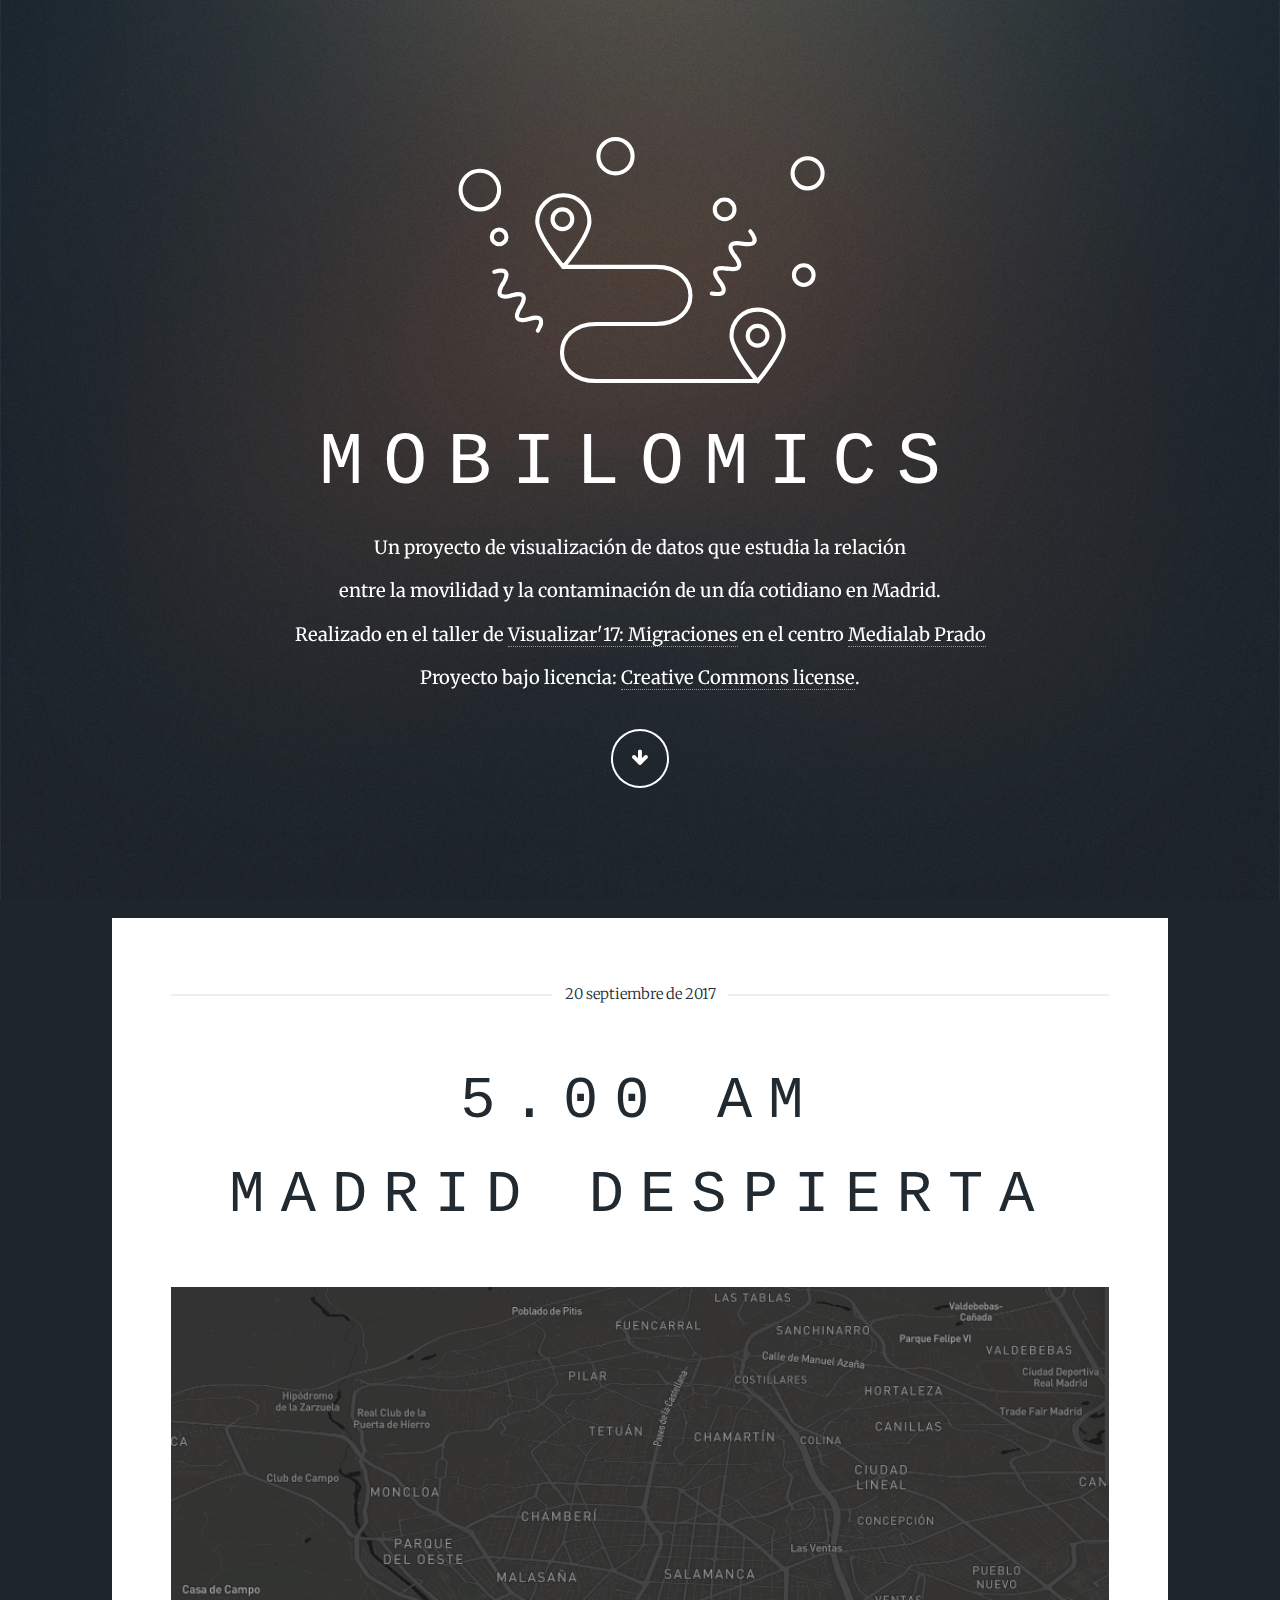
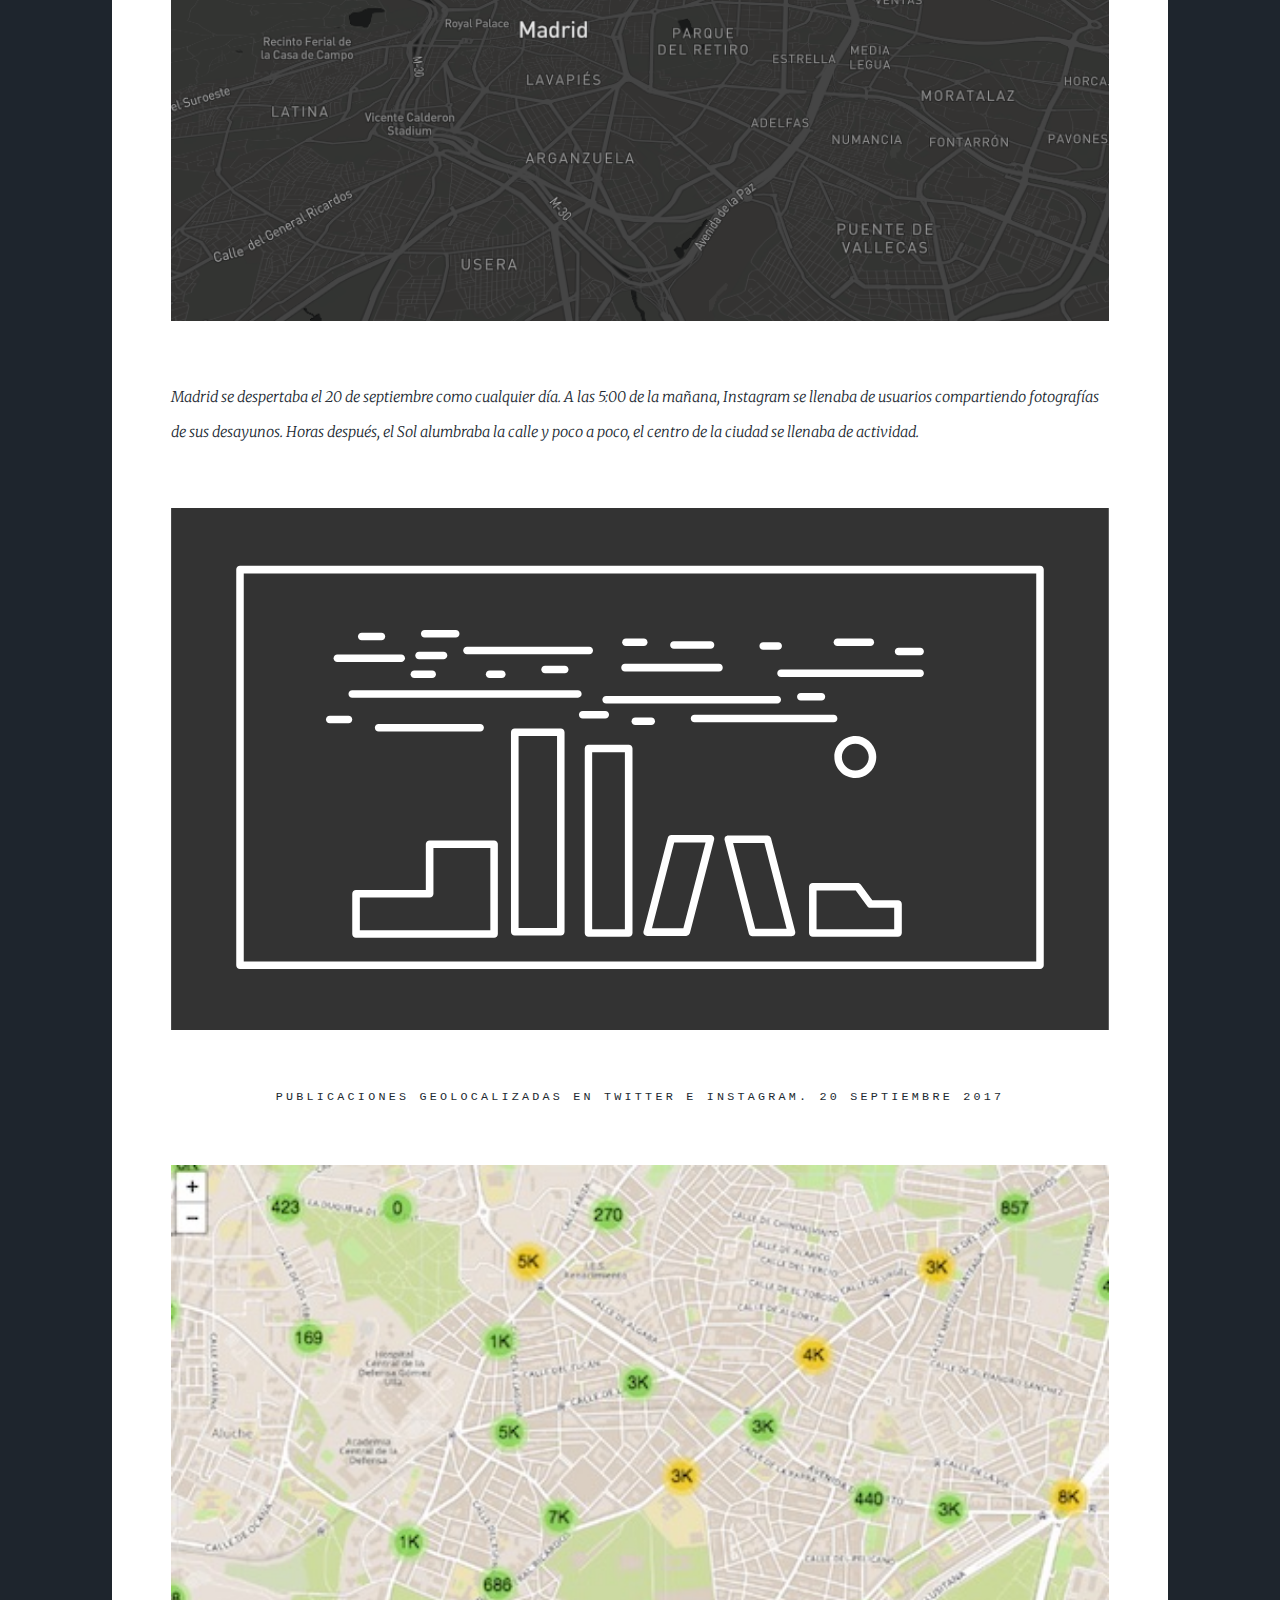
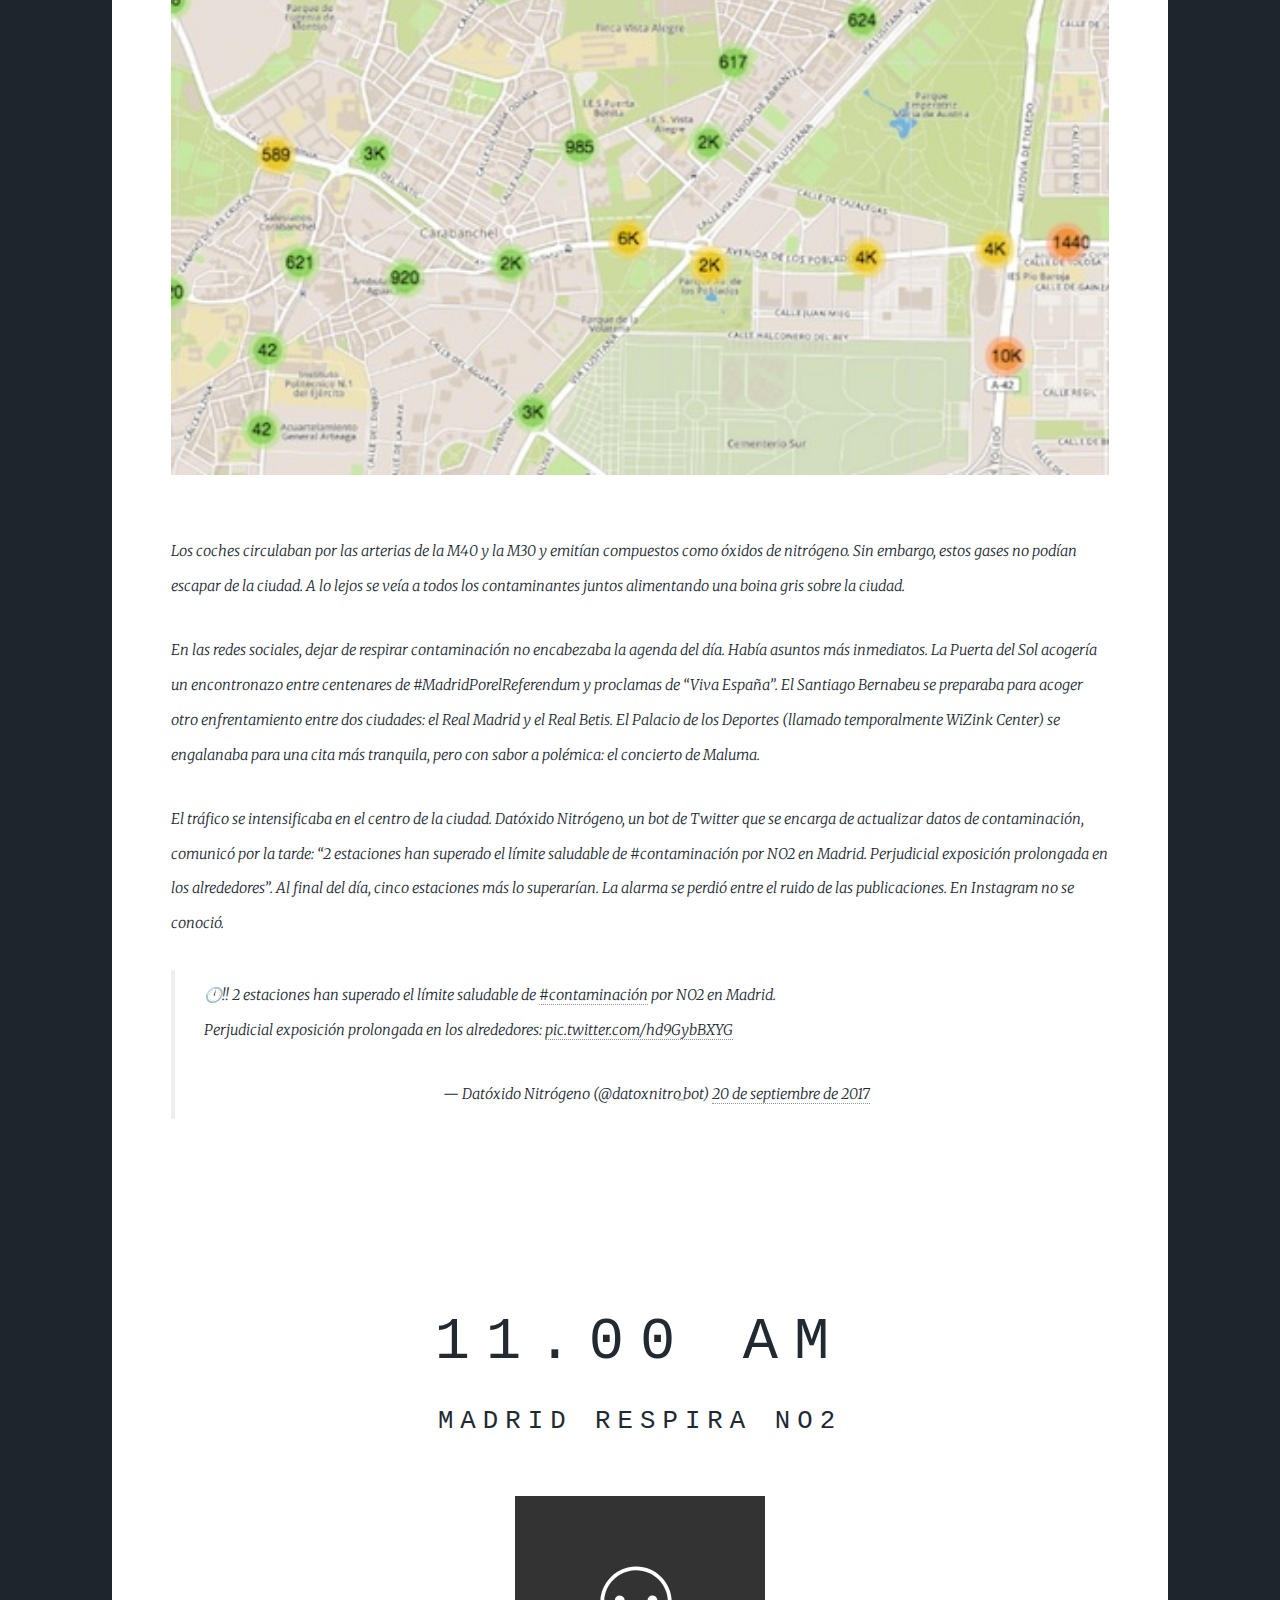
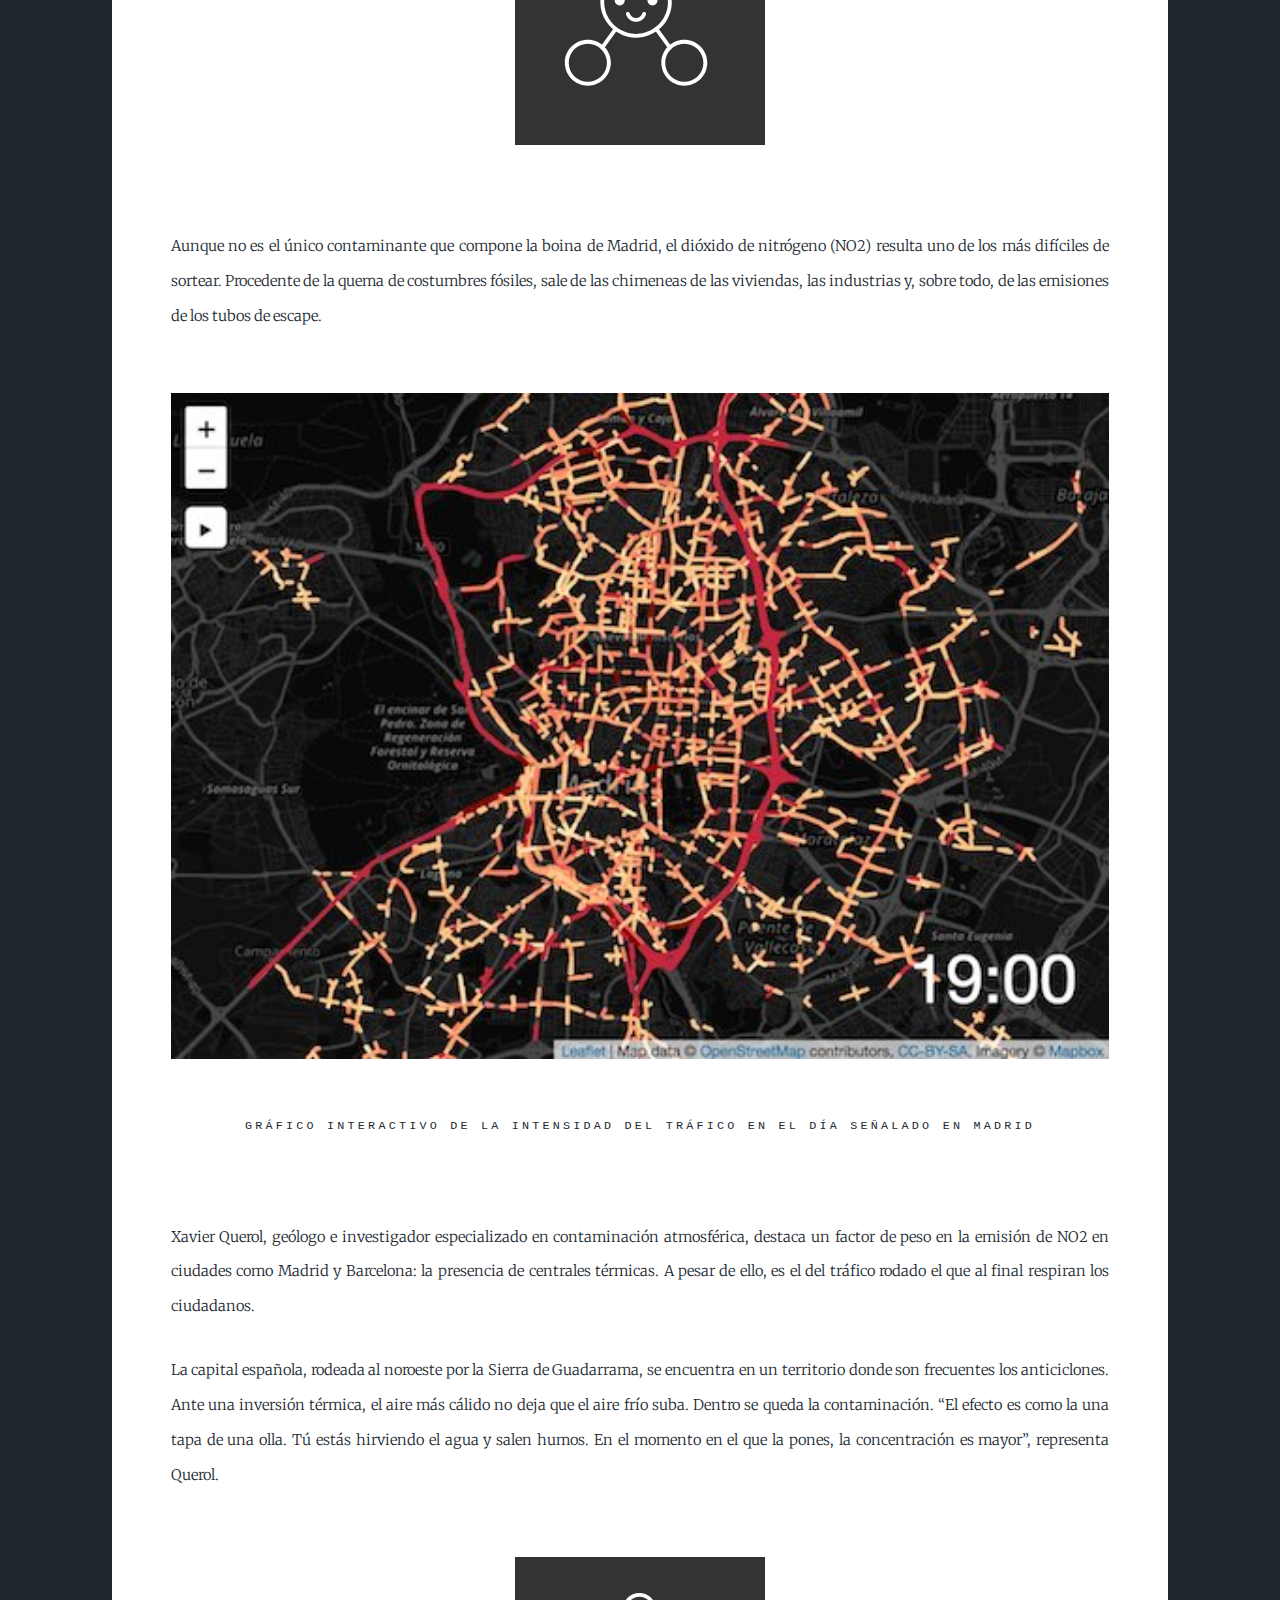
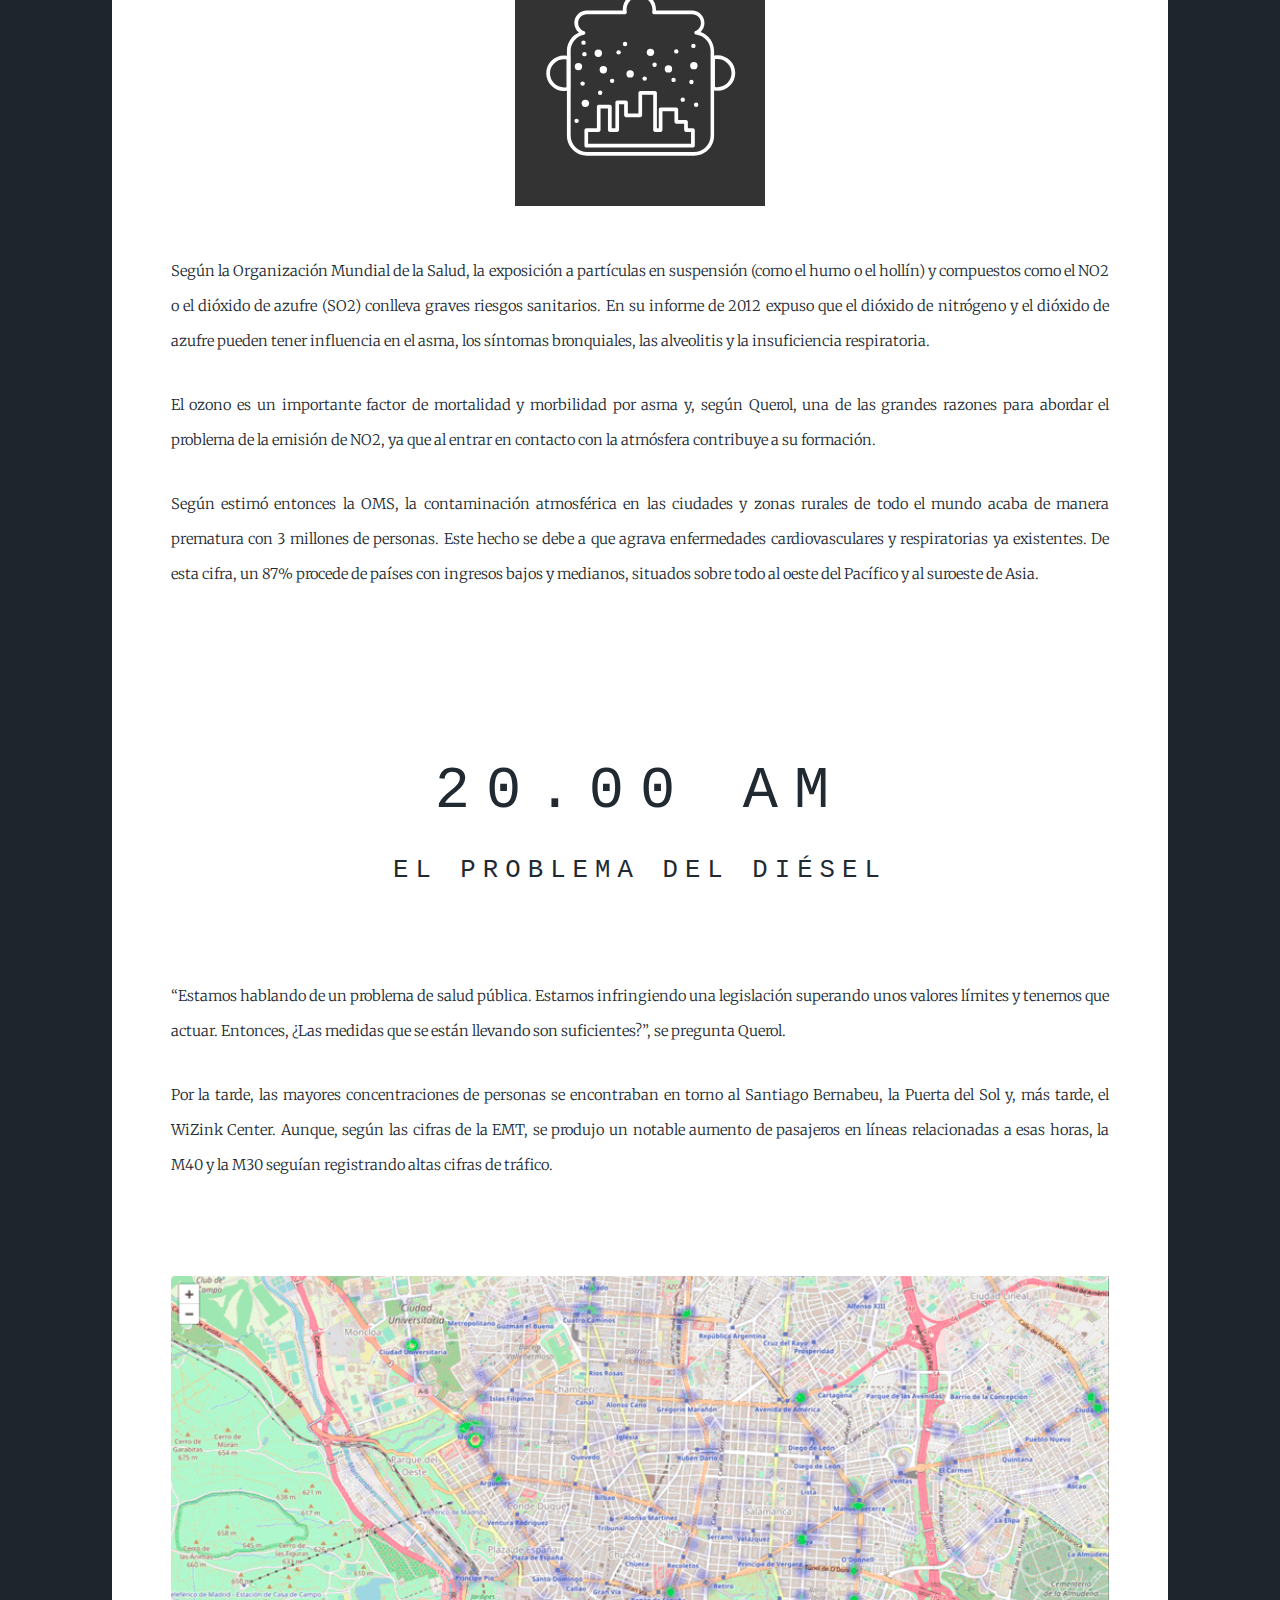
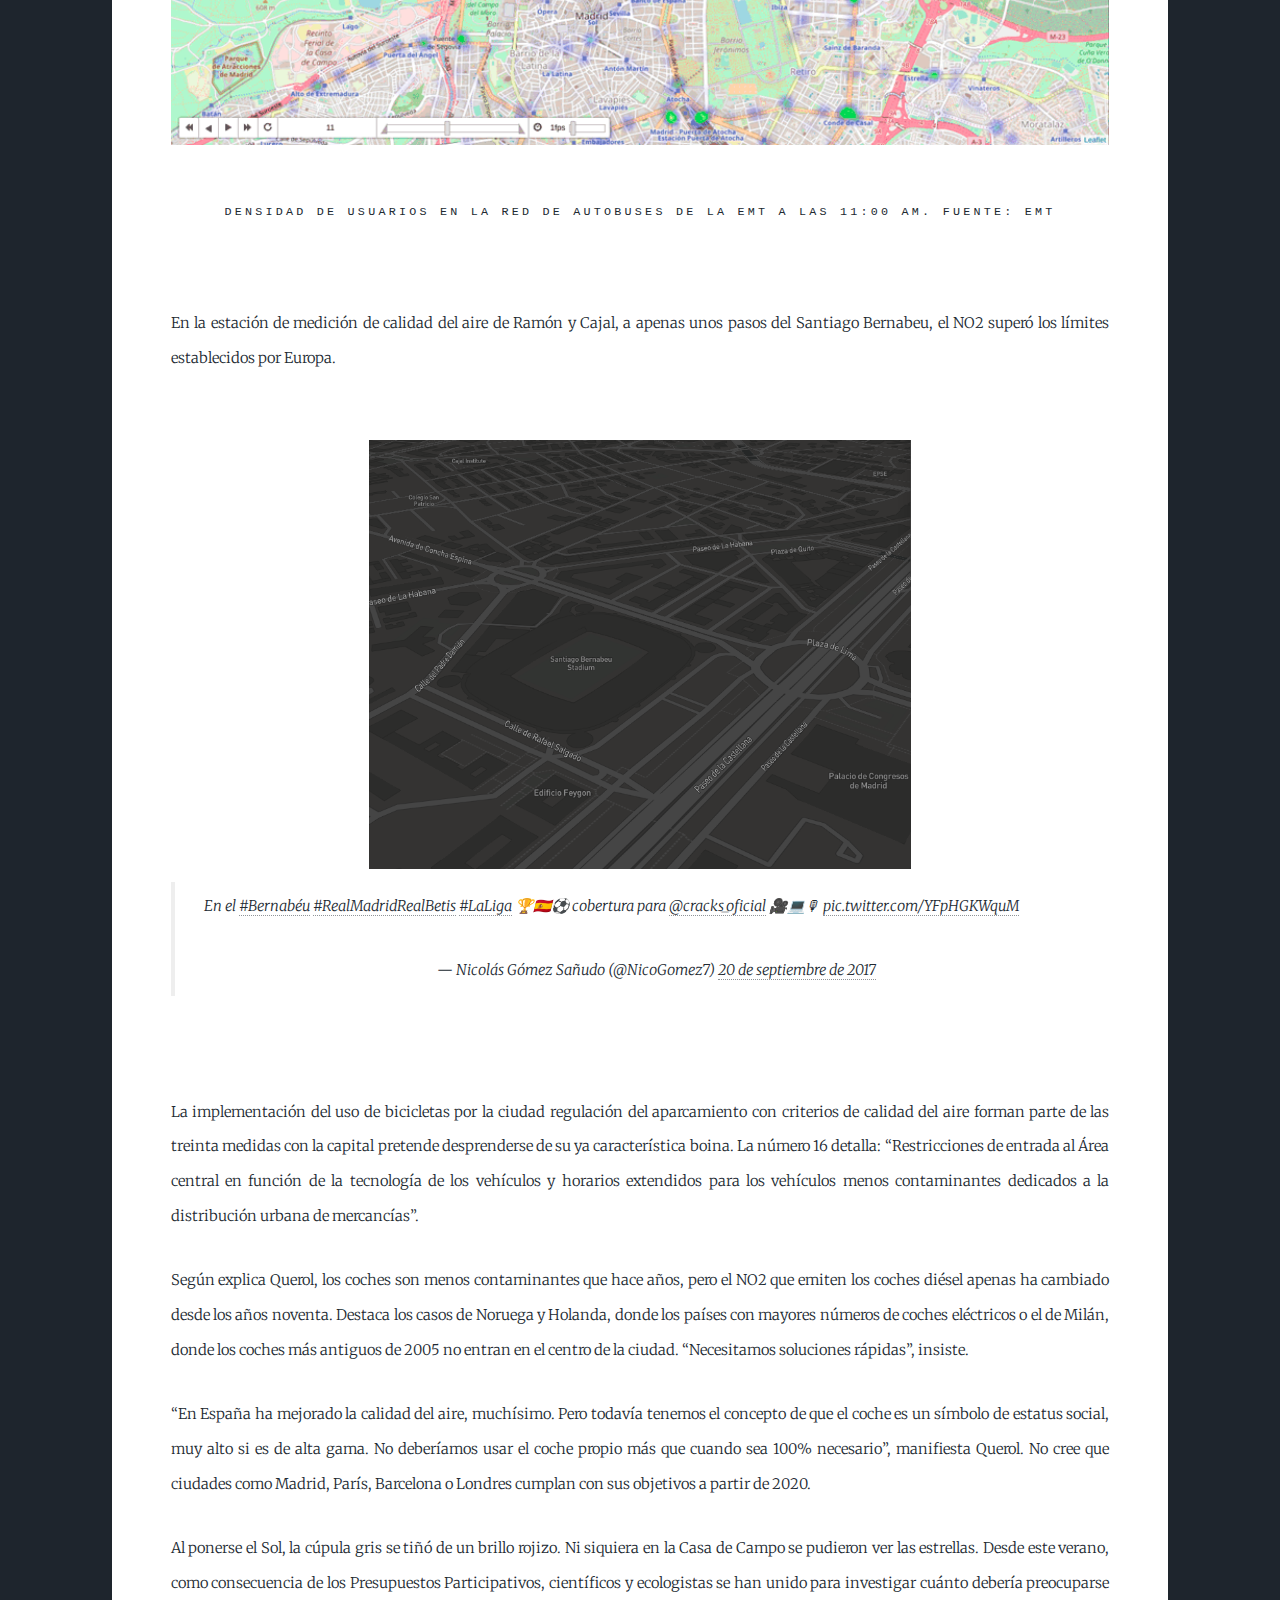
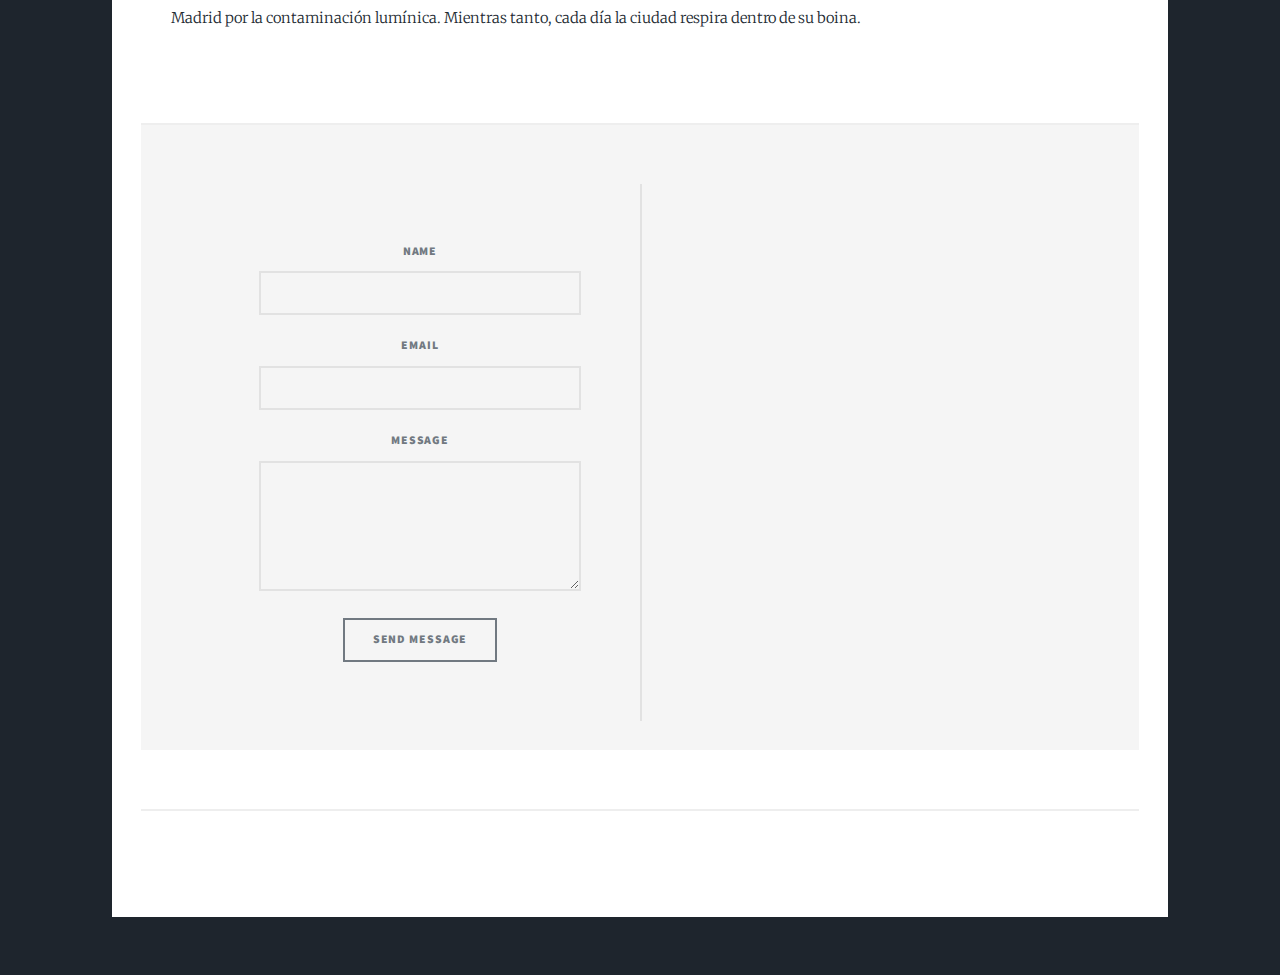
==== commit 2bf0a9b3: "Update index.html" ====
--- a/docs/index.html
+++ b/docs/index.html
@@ -57,8 +57,7 @@
 							<article class="post featured">
 								<header class="major">
 									<span class="date">20 septiembre de 2017</span>
-									<h1>5.00 am</h1> 
-									<h2>Buenos días, Madrid</h2>
+									<h1>5.00 am</h1> <h2>Madrid despierta</h2>
 									<a href="#" class="image main"><img src="images/pic01.jpg" alt="" /></a>
 									
 									<p> Madrid se despertaba el 20 de septiembre como cualquier día. 
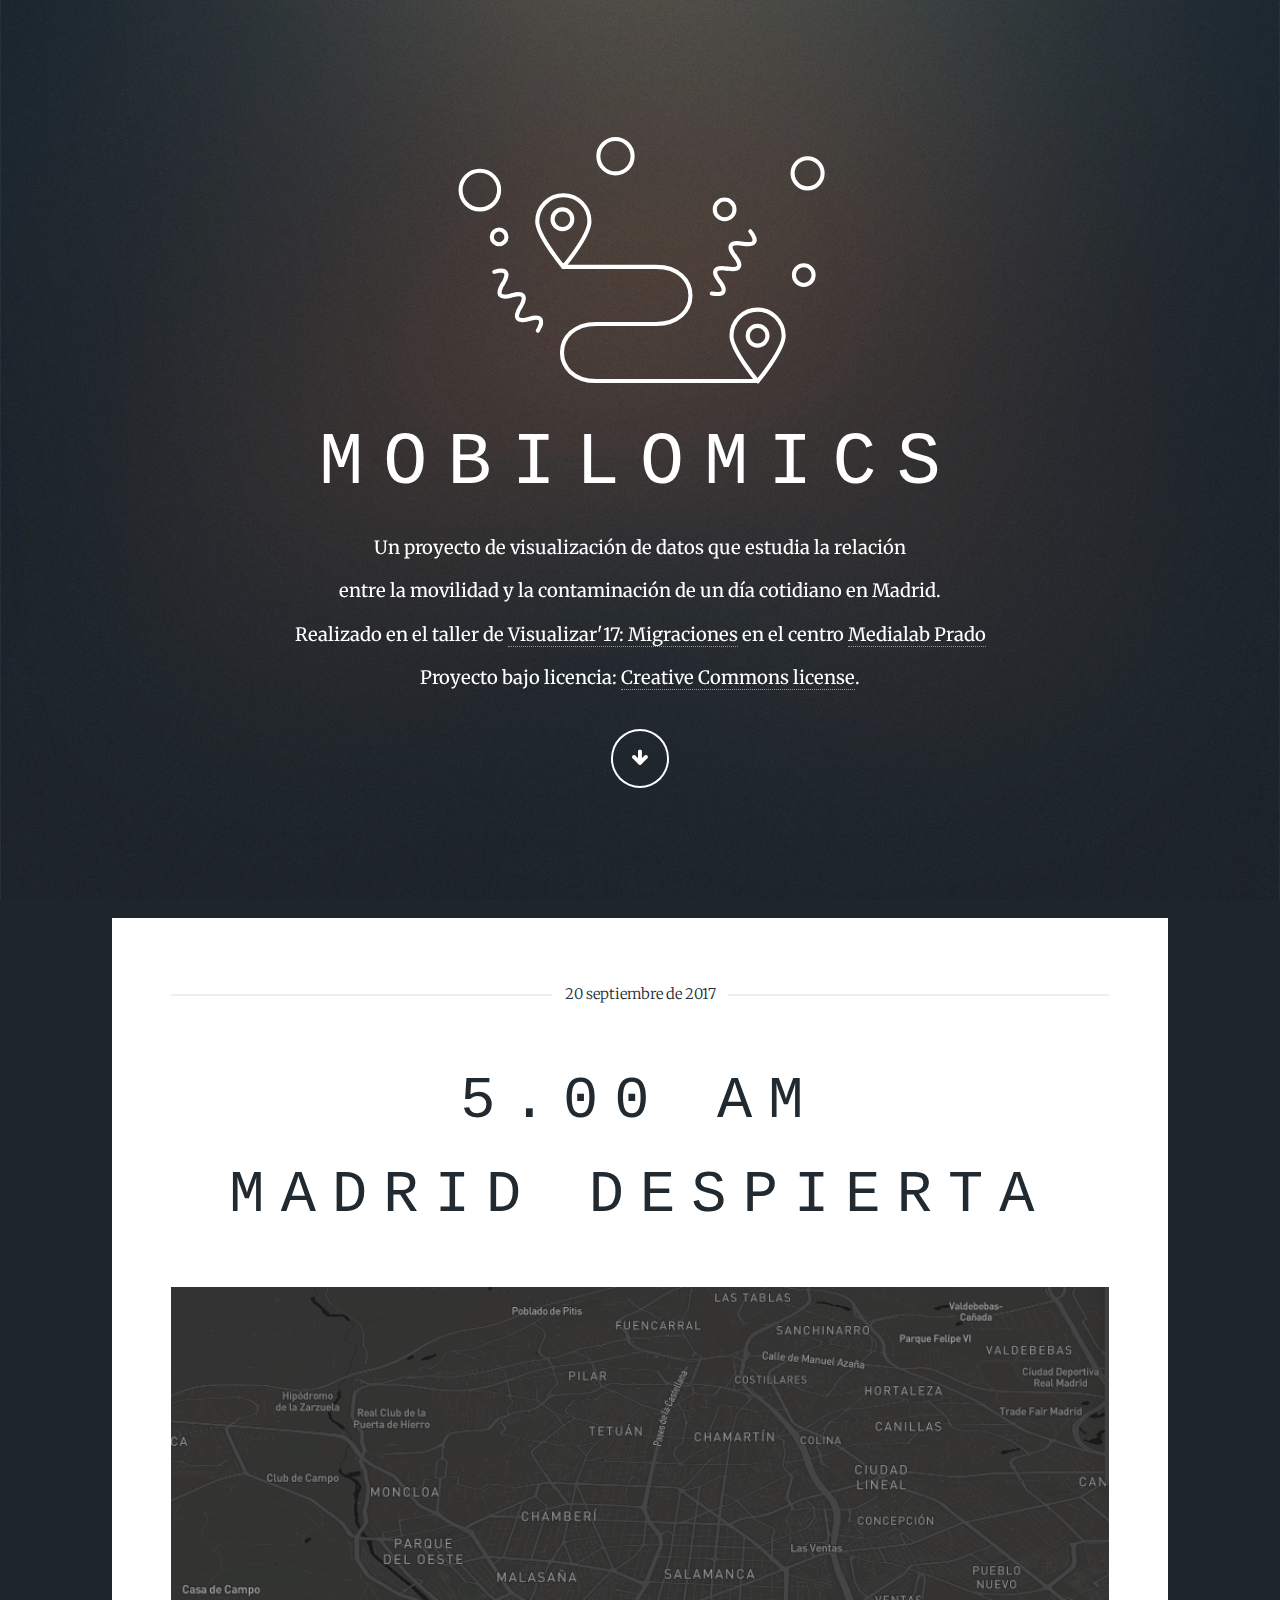
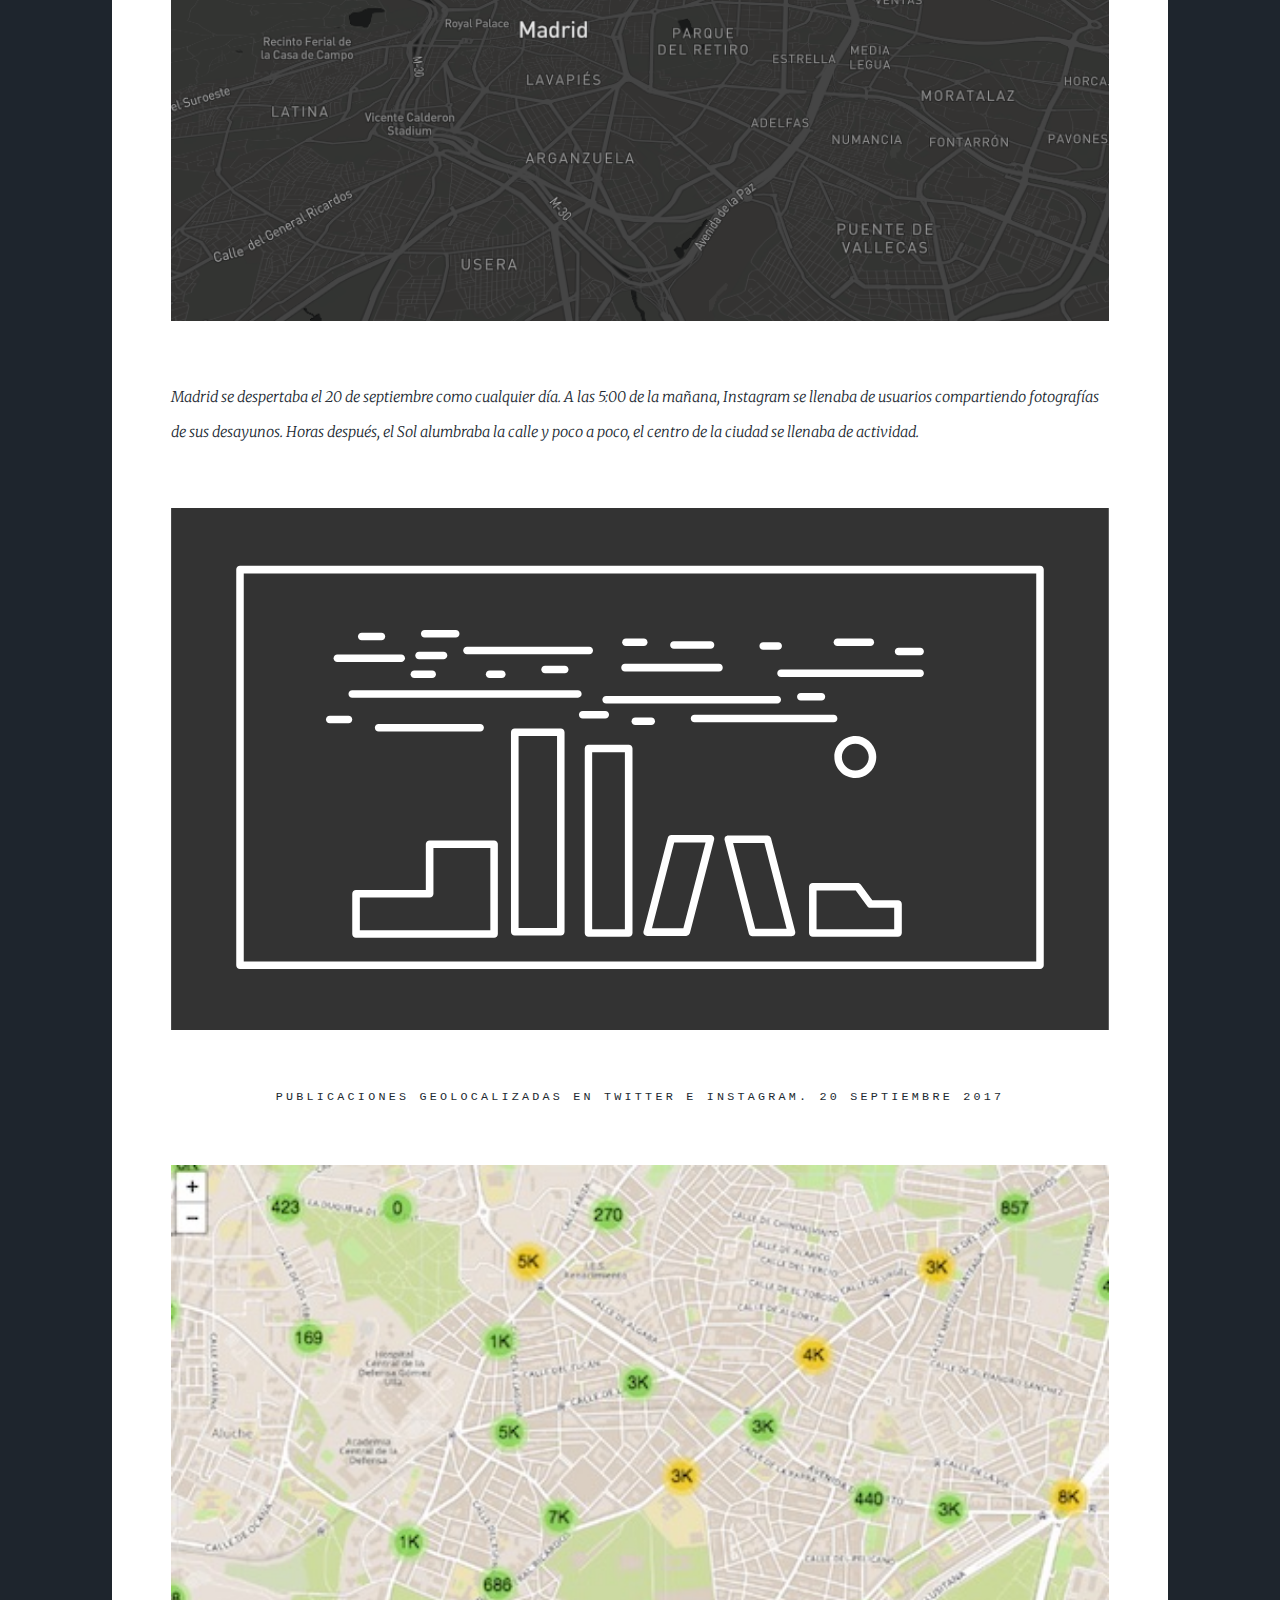
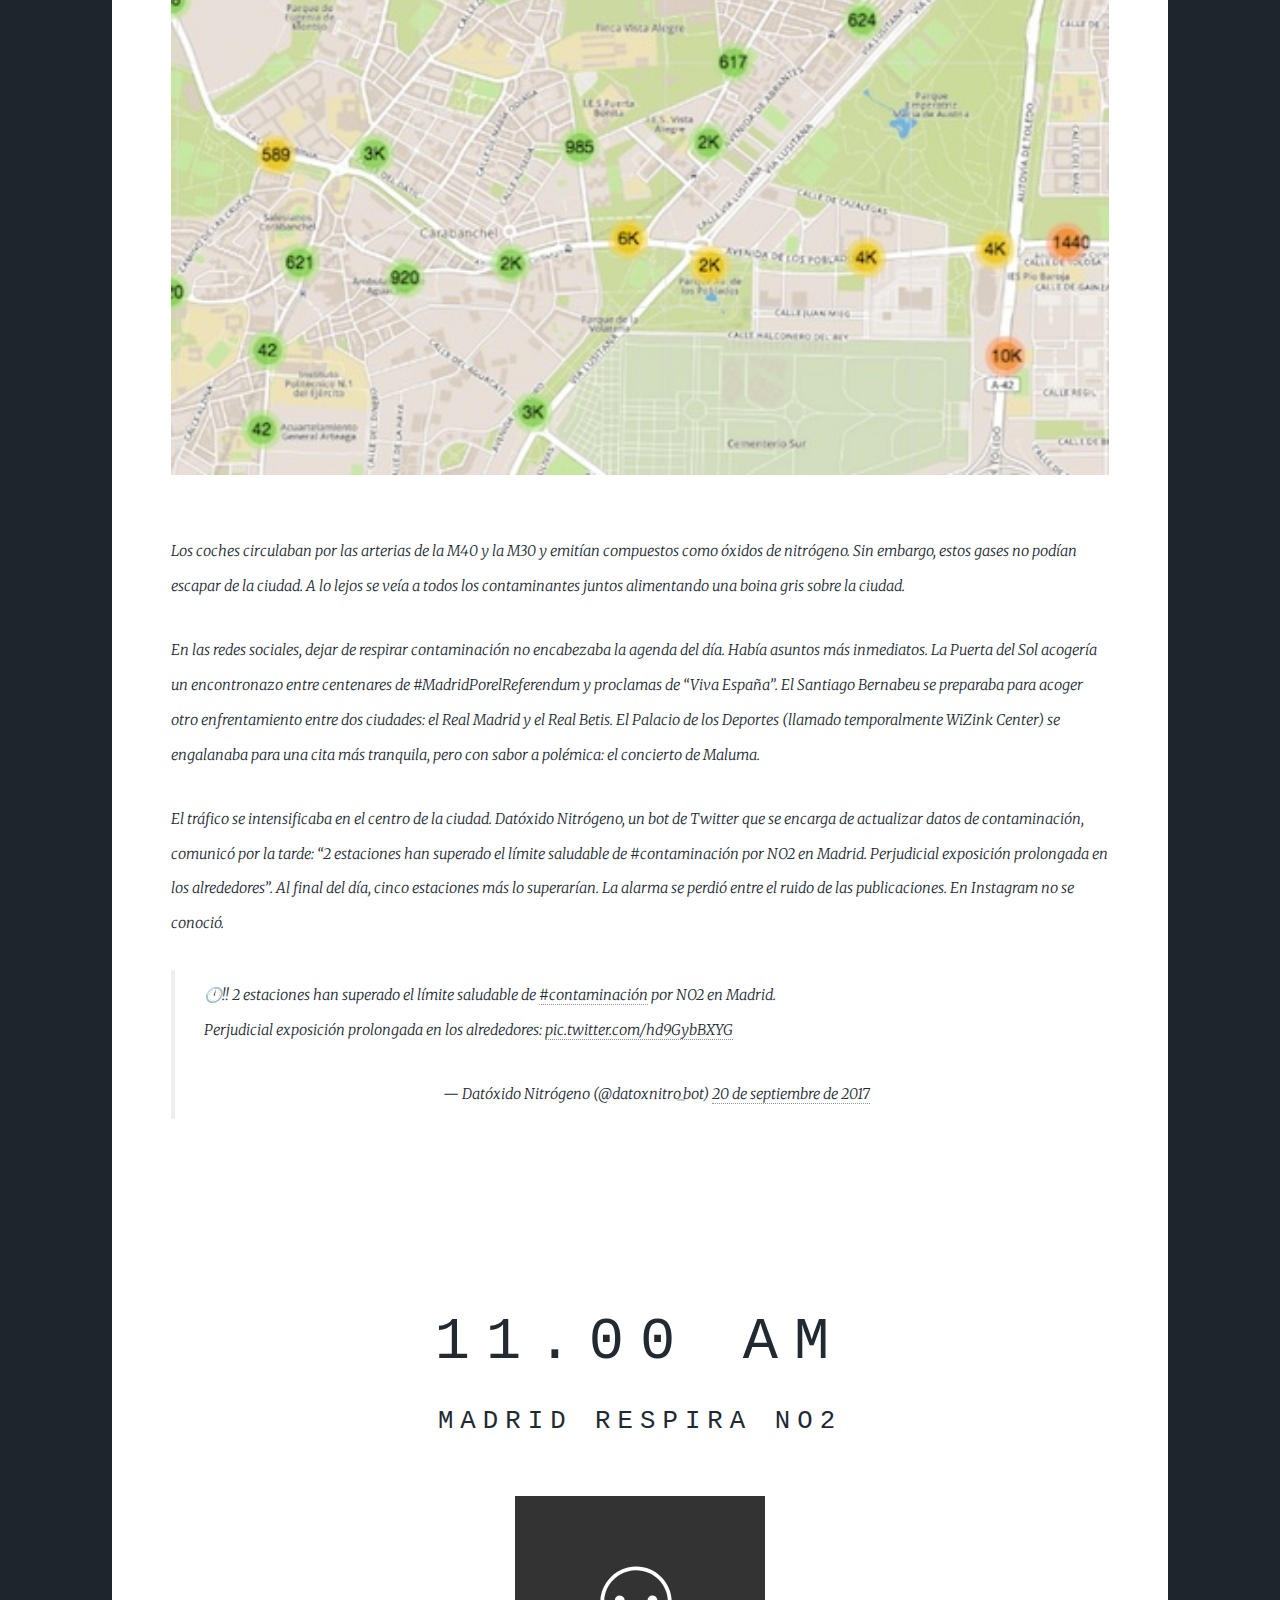
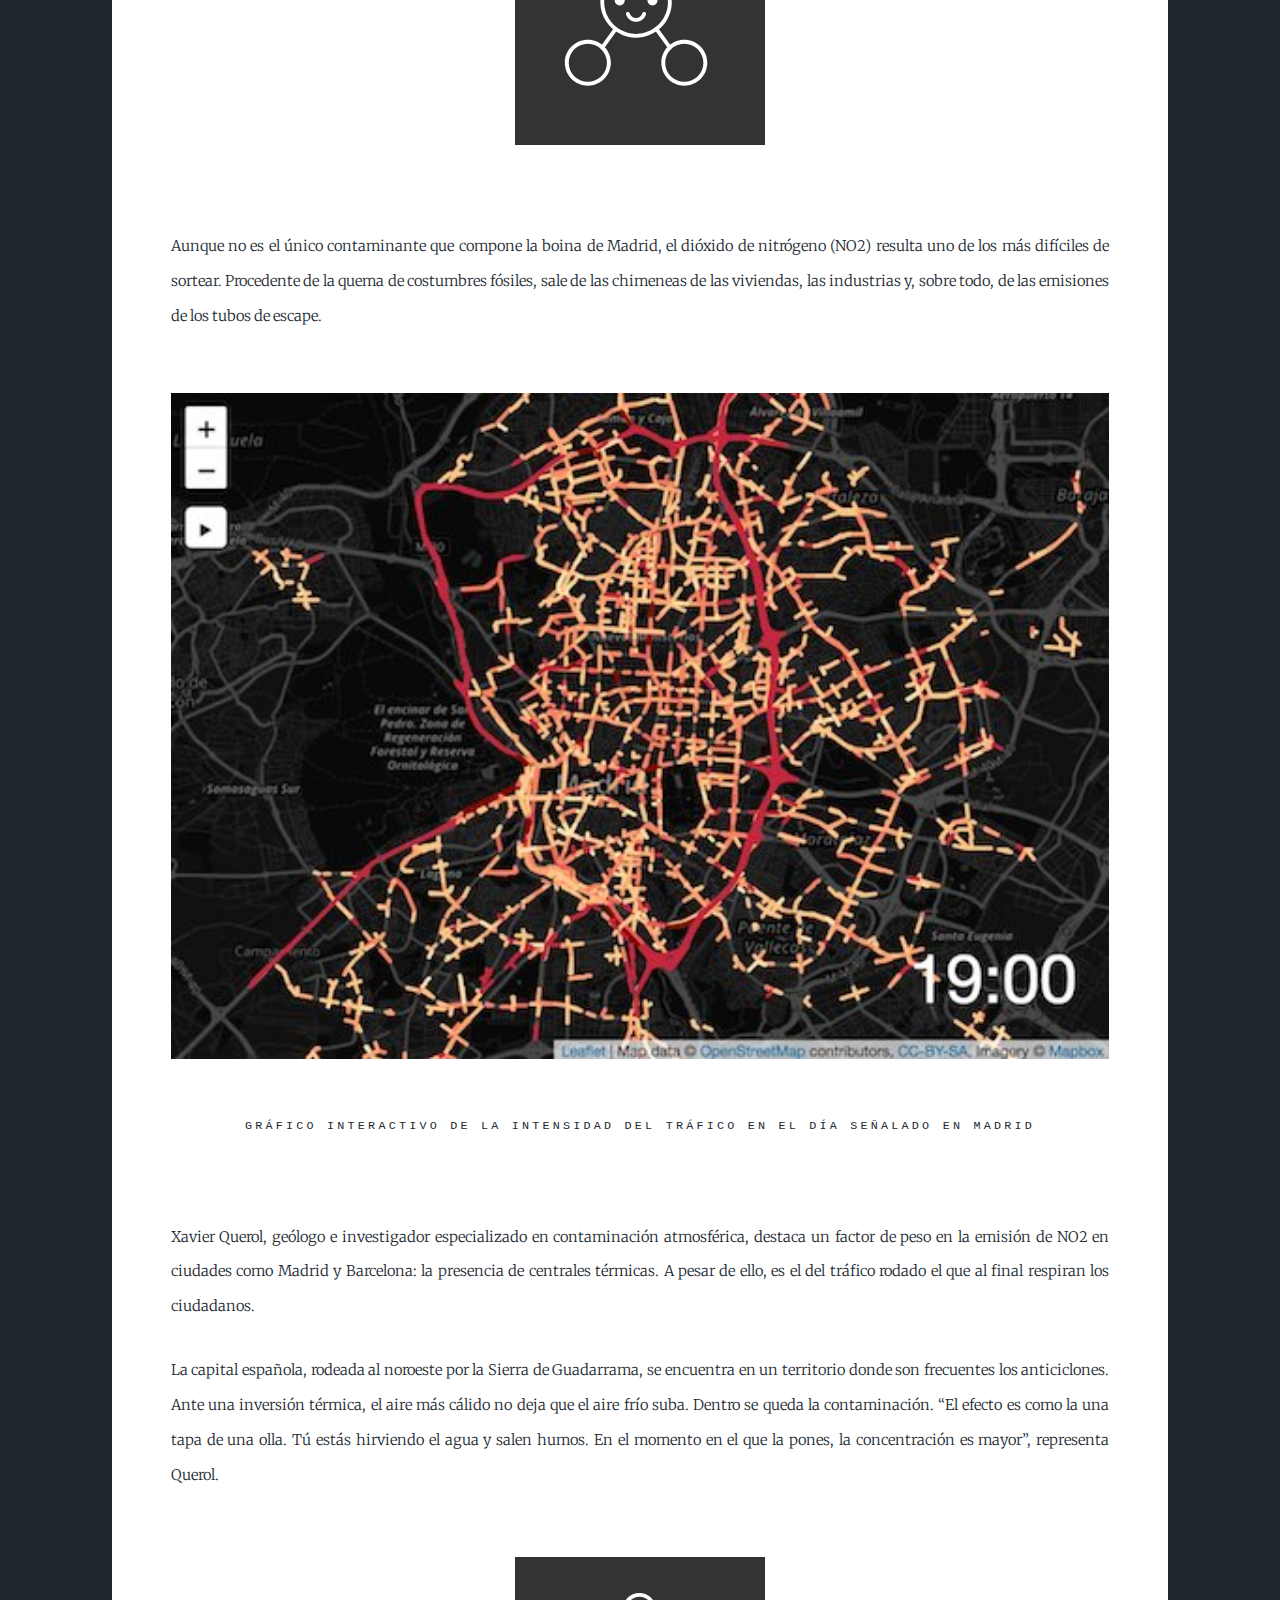
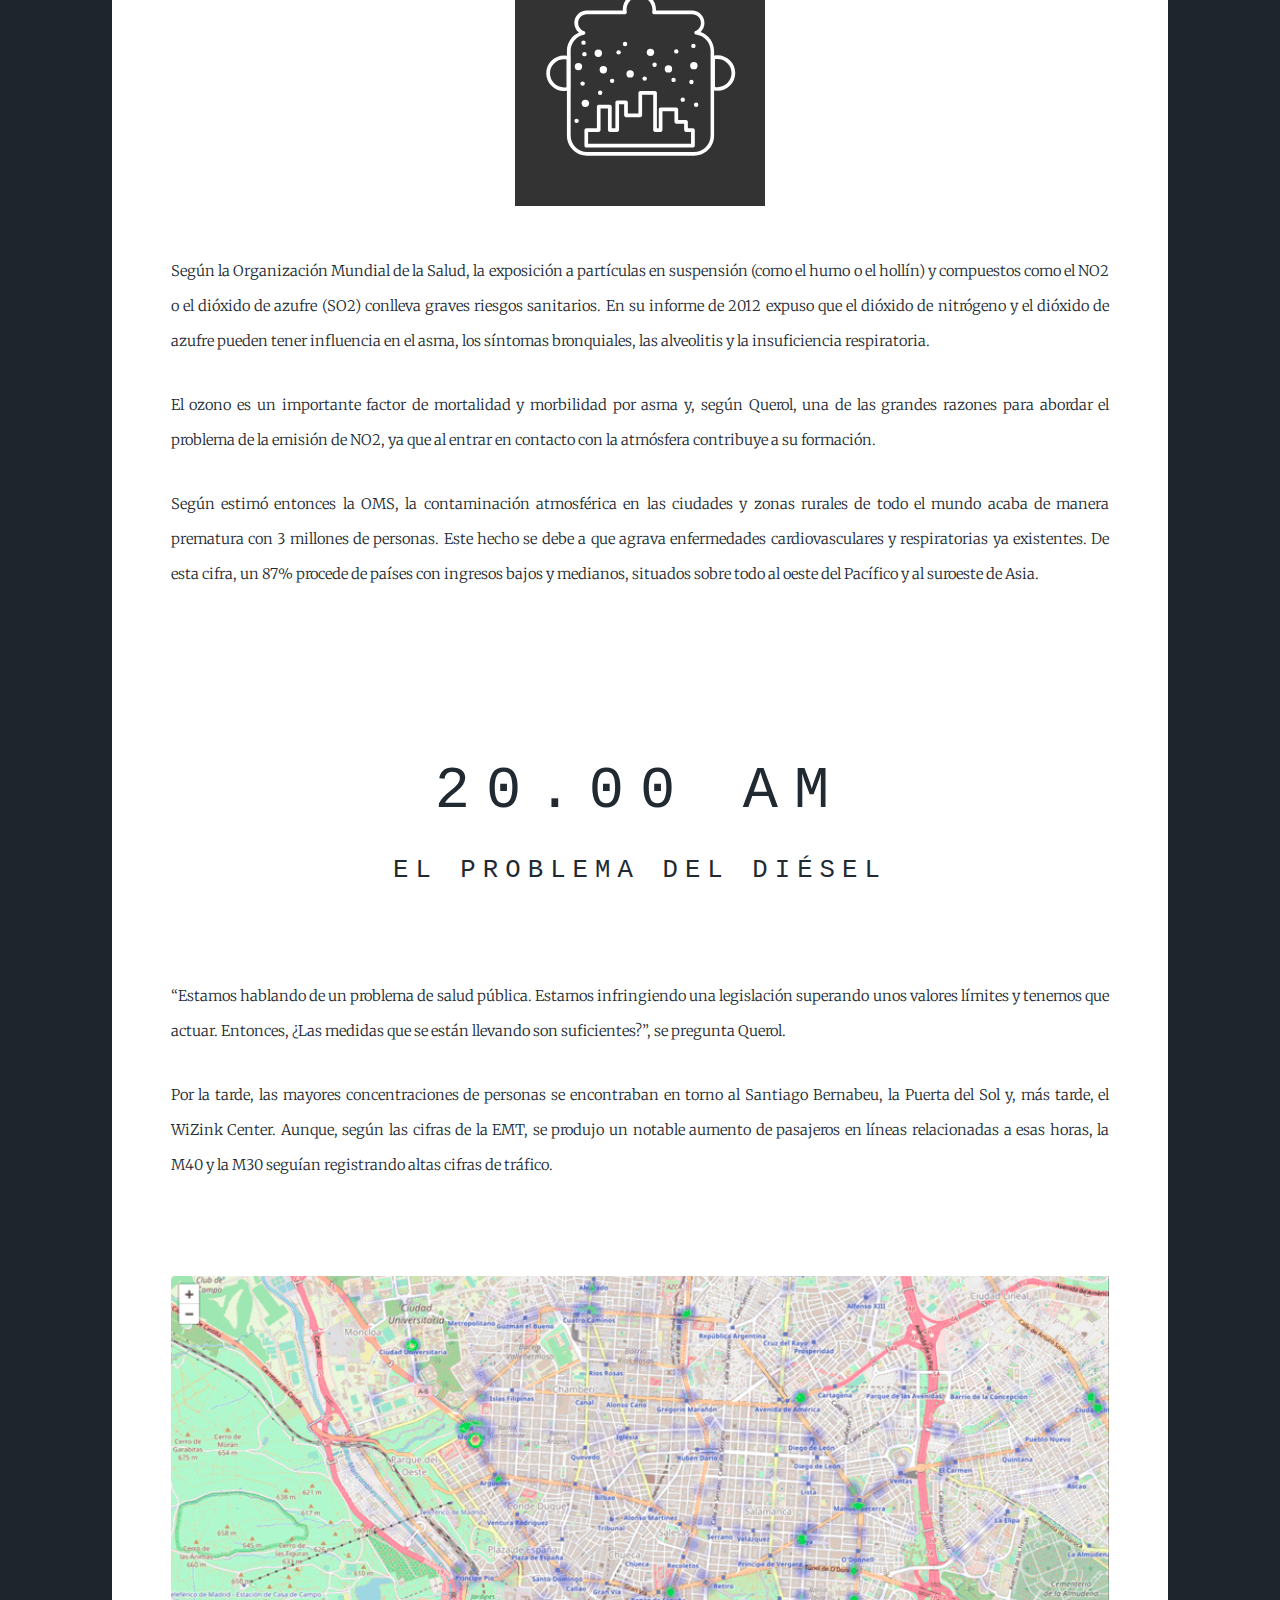
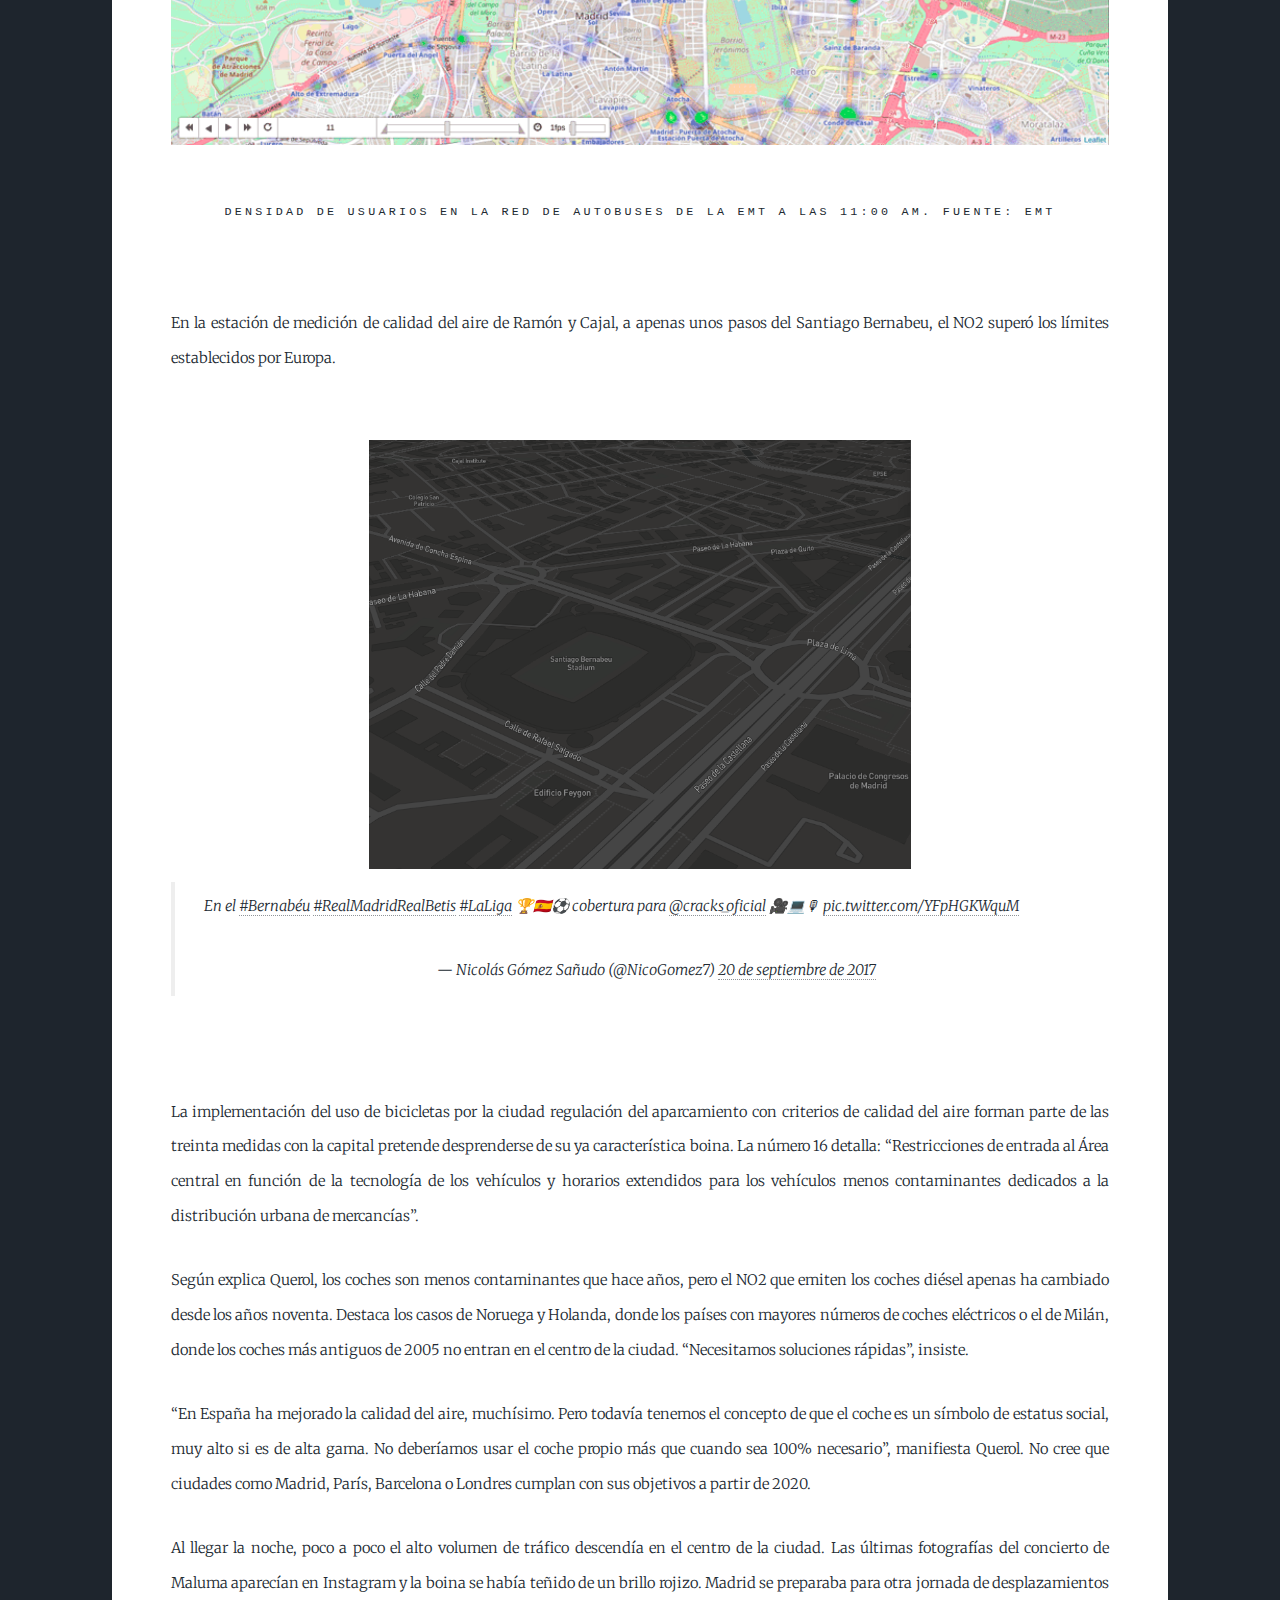
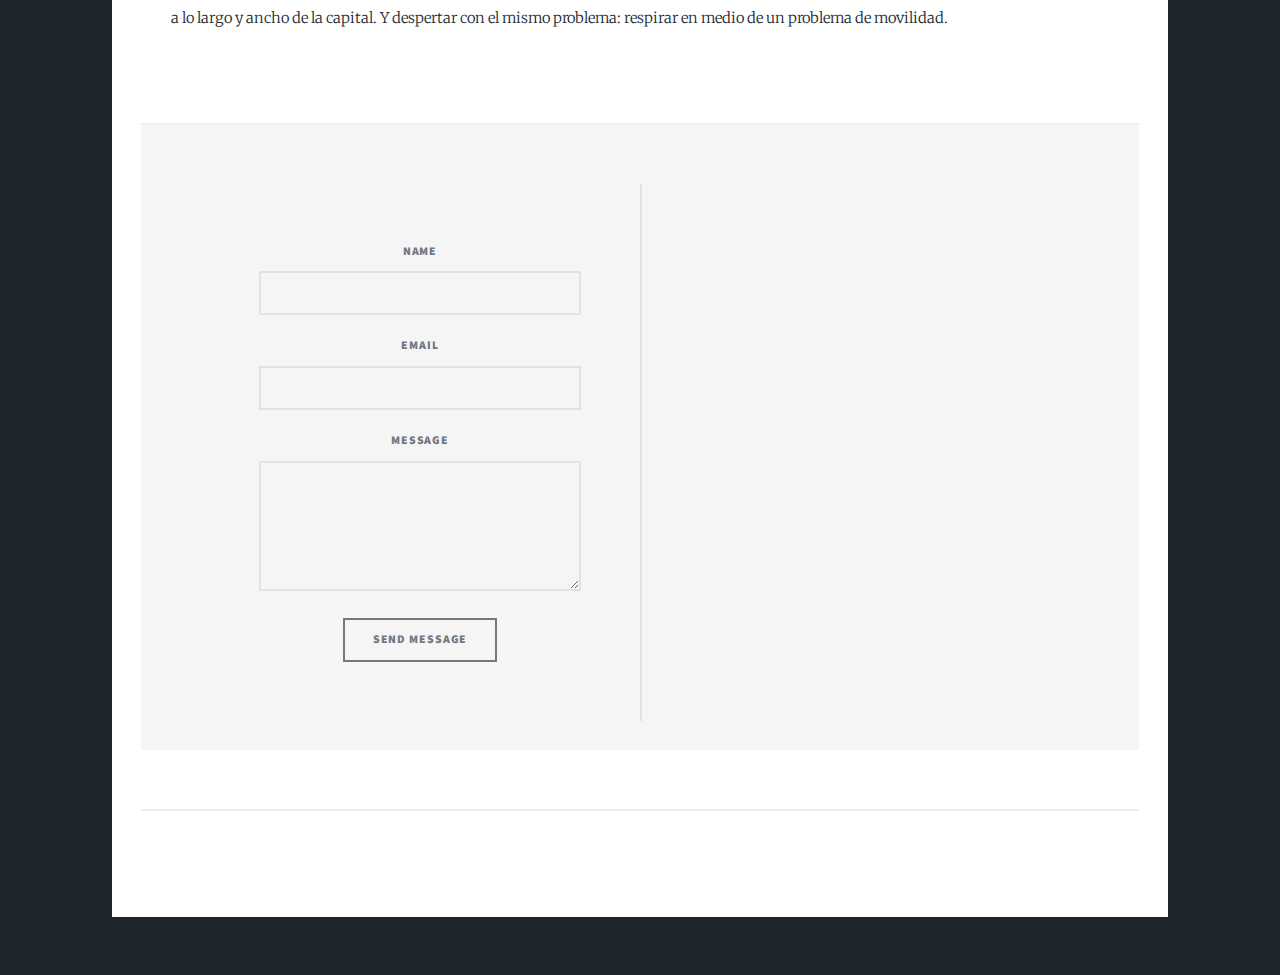
==== commit 76efd564: "Update index.html" ====
--- a/docs/index.html
+++ b/docs/index.html
@@ -187,12 +187,11 @@
 								muy alto si es de alta gama. No deberíamos usar el coche propio más que cuando sea 100% necesario”, manifiesta Querol. 
 								No cree que ciudades como Madrid, París, Barcelona o Londres cumplan con sus objetivos a partir de 2020.</p>
 
-								<p>Al ponerse el Sol, la cúpula gris se tiñó de un brillo rojizo. 
-								Ni siquiera en la Casa de Campo se pudieron ver las estrellas. 
-								Desde este verano, como consecuencia de los Presupuestos Participativos, 
-								científicos y ecologistas se han unido para investigar cuánto debería preocuparse Madrid 
-								por la contaminación lumínica. Mientras tanto, cada día la ciudad respira dentro de su boina.</p>
-
+								<p>Al llegar la noche, poco a poco el alto volumen de tráfico descendía en el centro de la ciudad. Las últimas fotografías del
+								concierto de Maluma aparecían en Instagram y la boina se había teñido de un brillo rojizo. Madrid se preparaba para otra jornada
+								de desplazamientos a lo largo y ancho de la capital. Y despertar con el mismo problema: 
+								respirar en medio de un problema de movilidad.</p>
+									
 							</article>
 
 
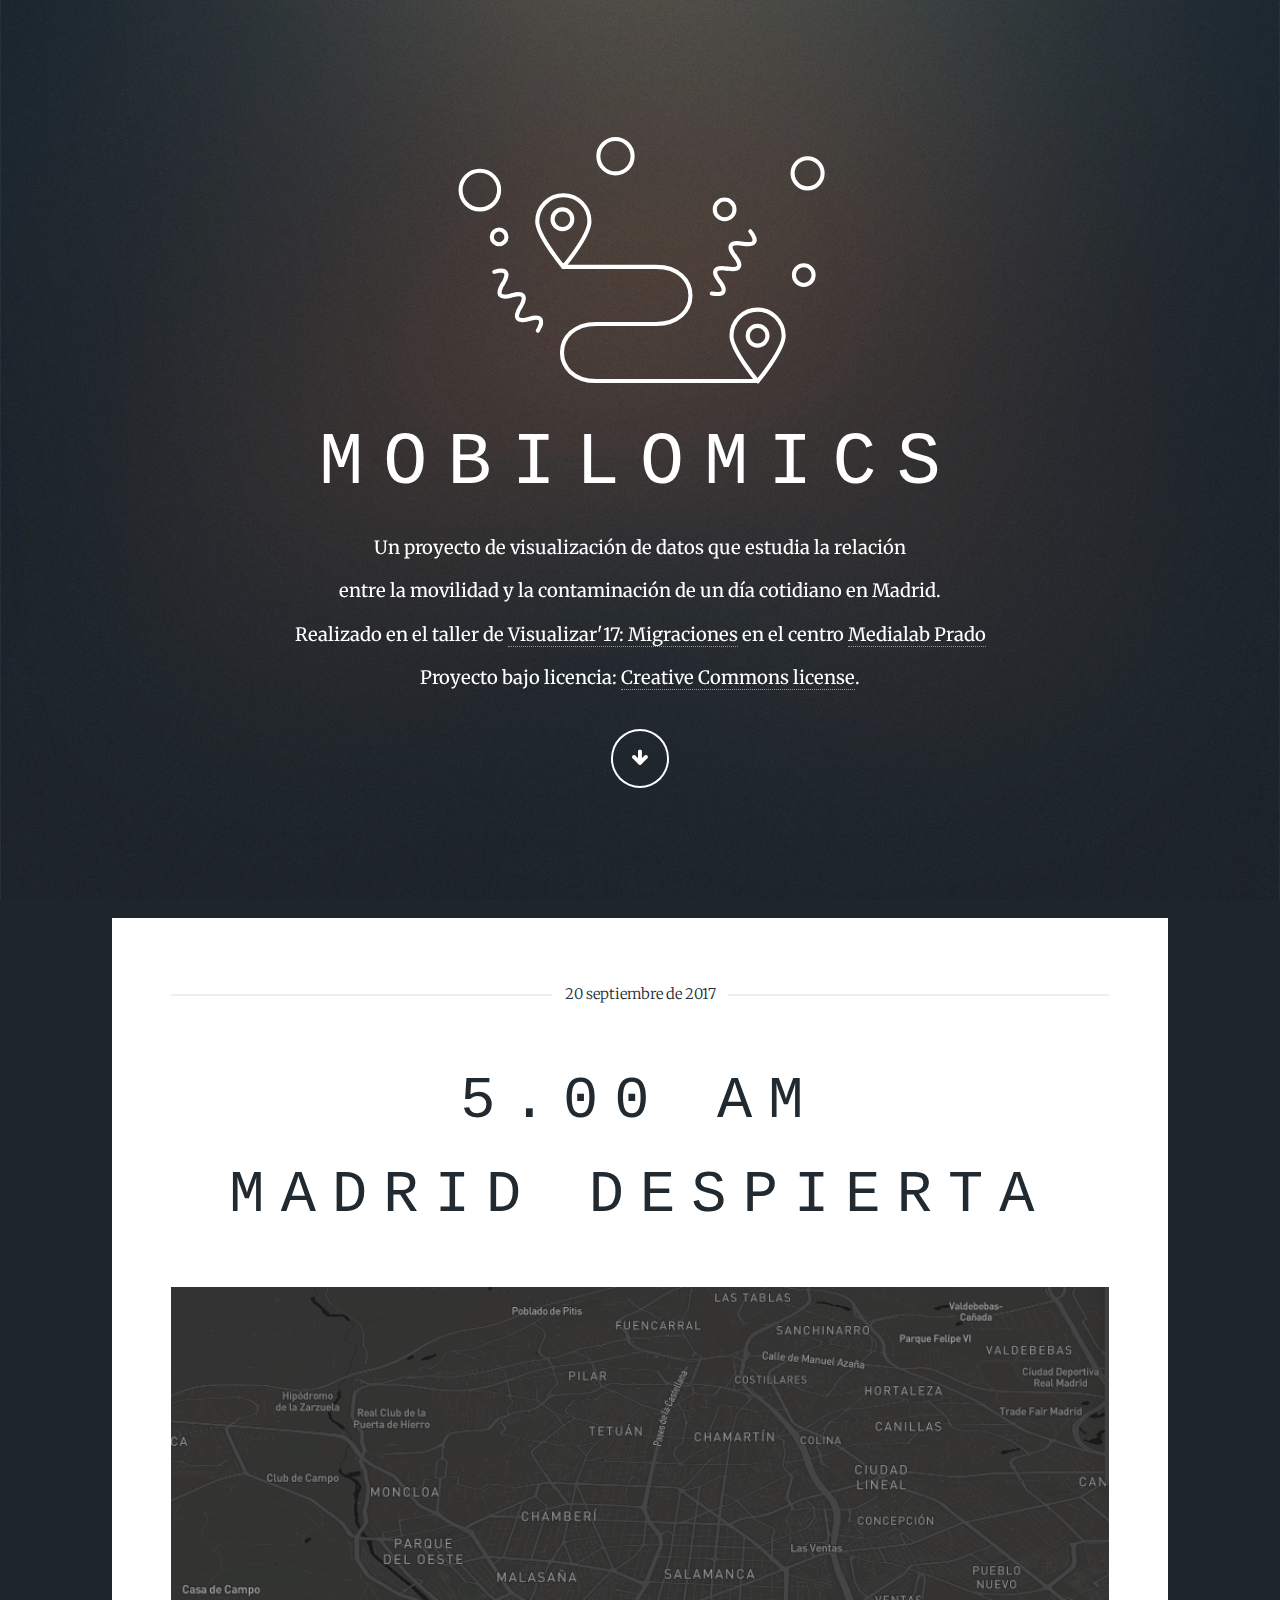
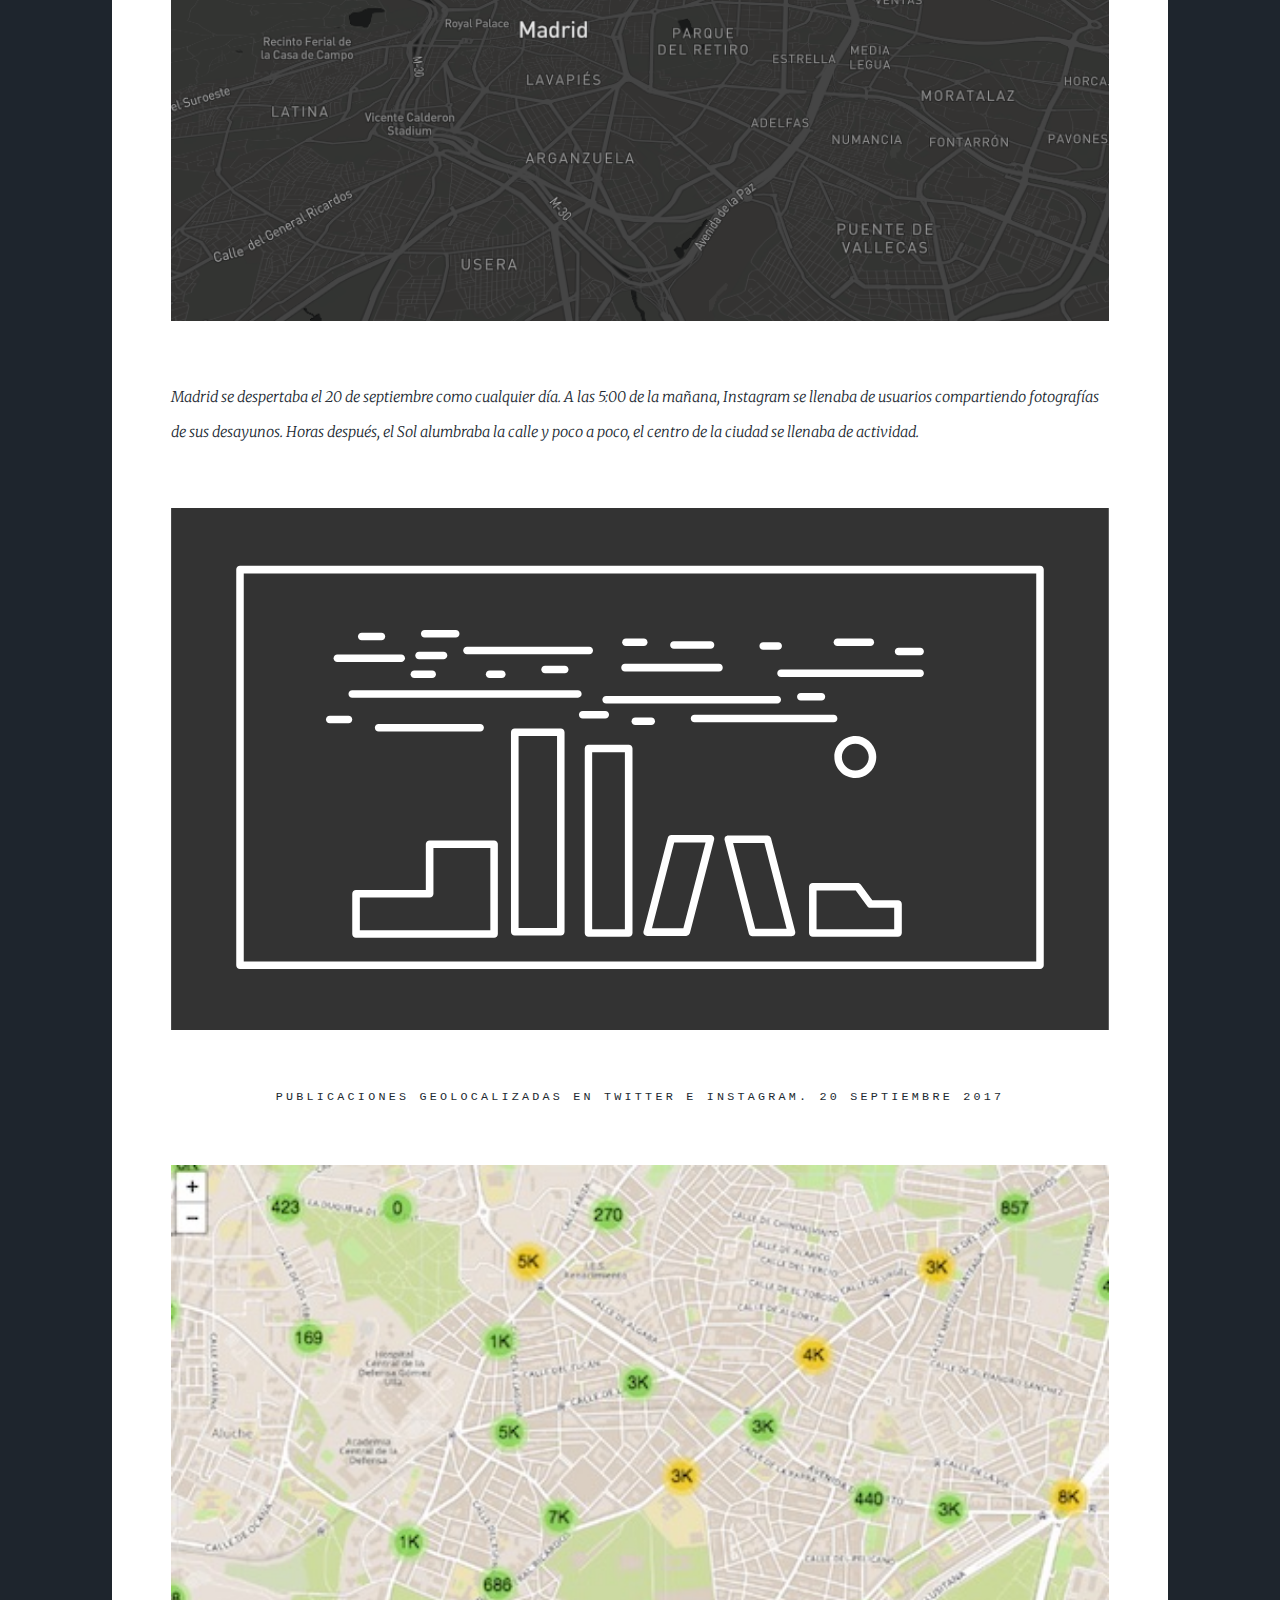
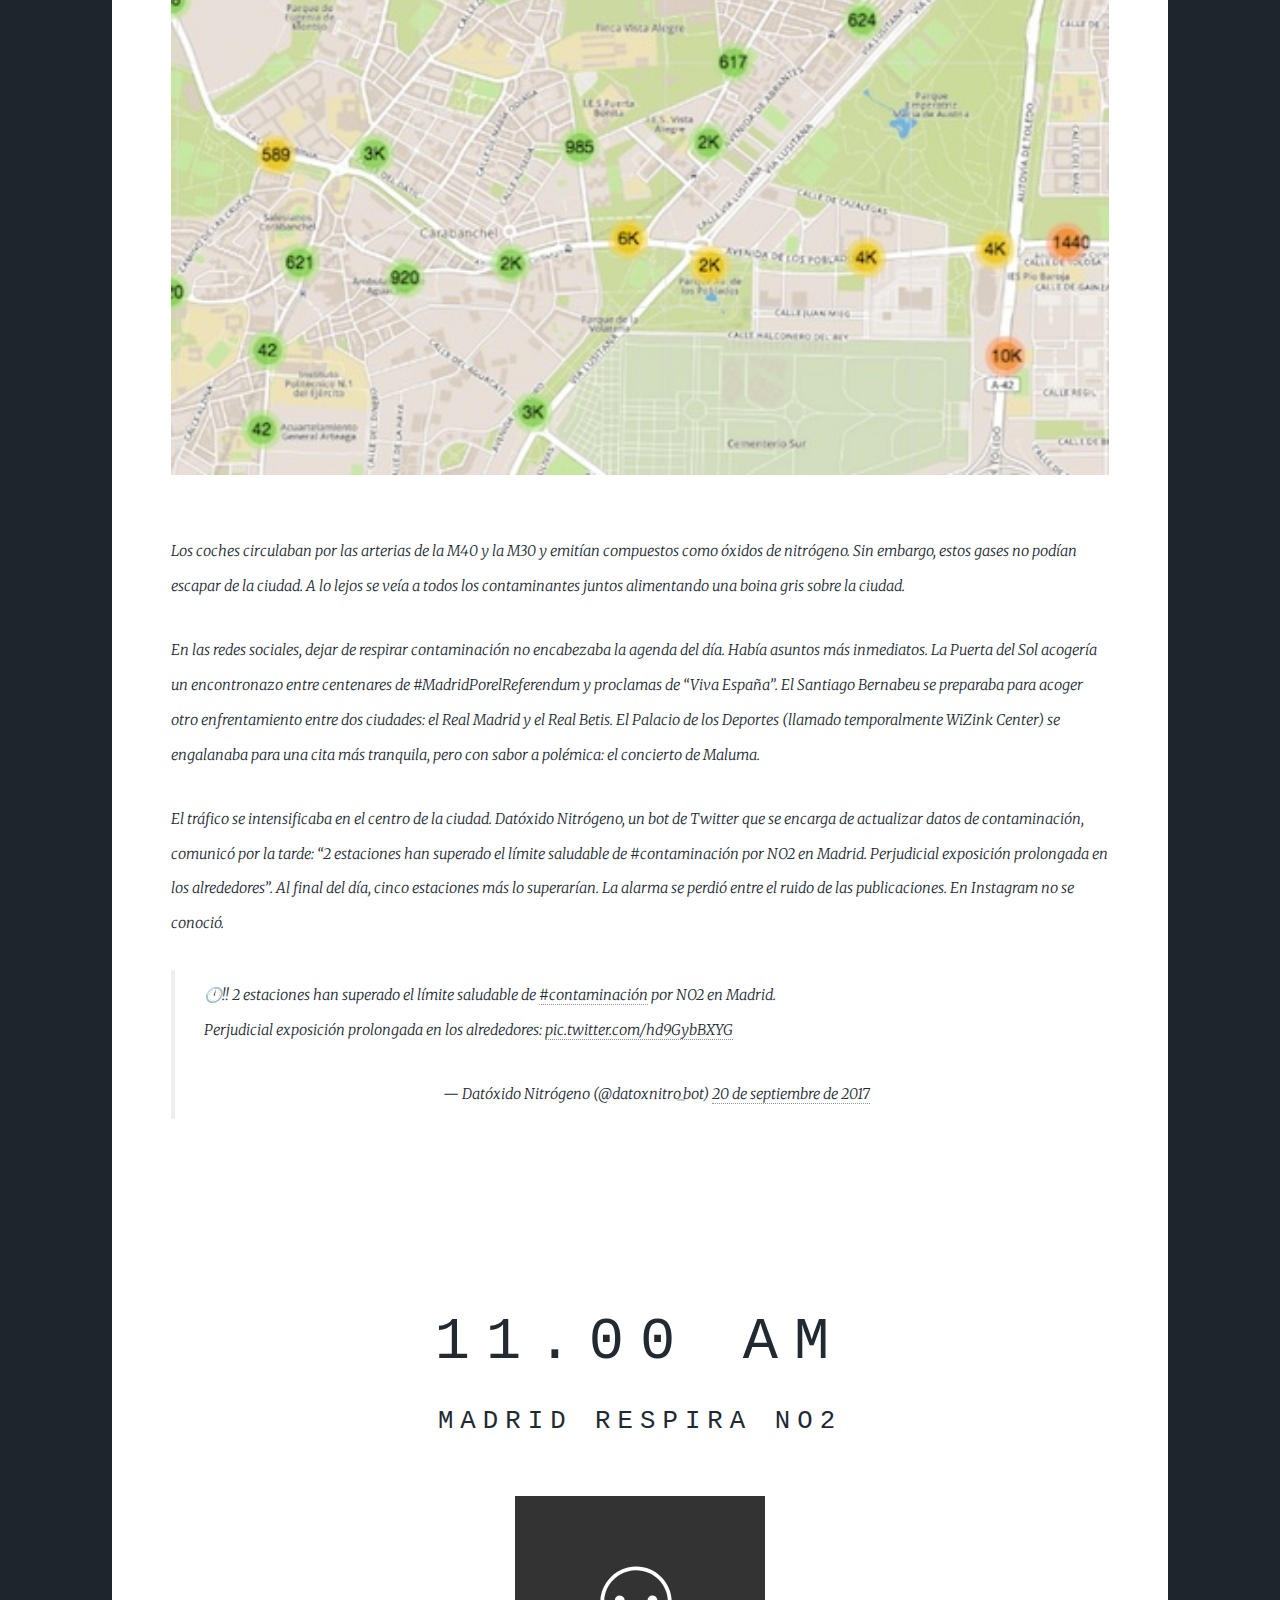
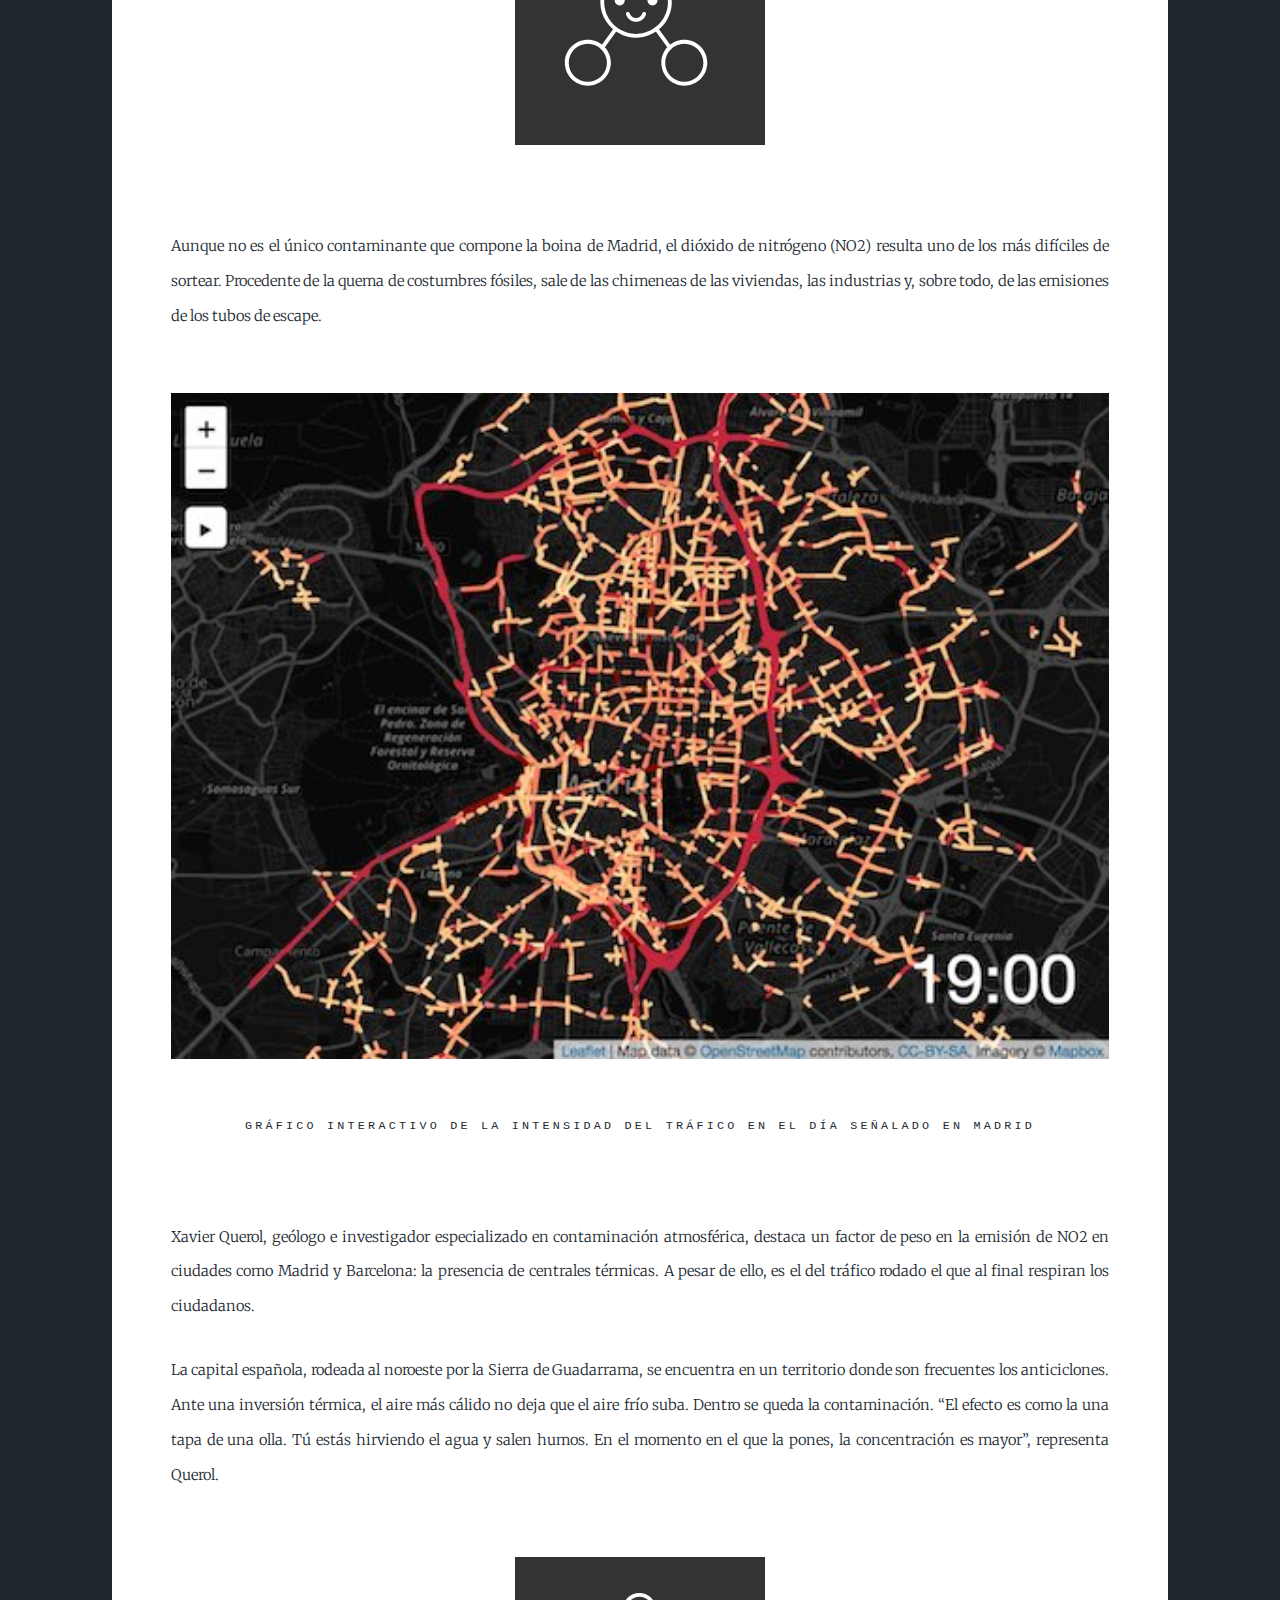
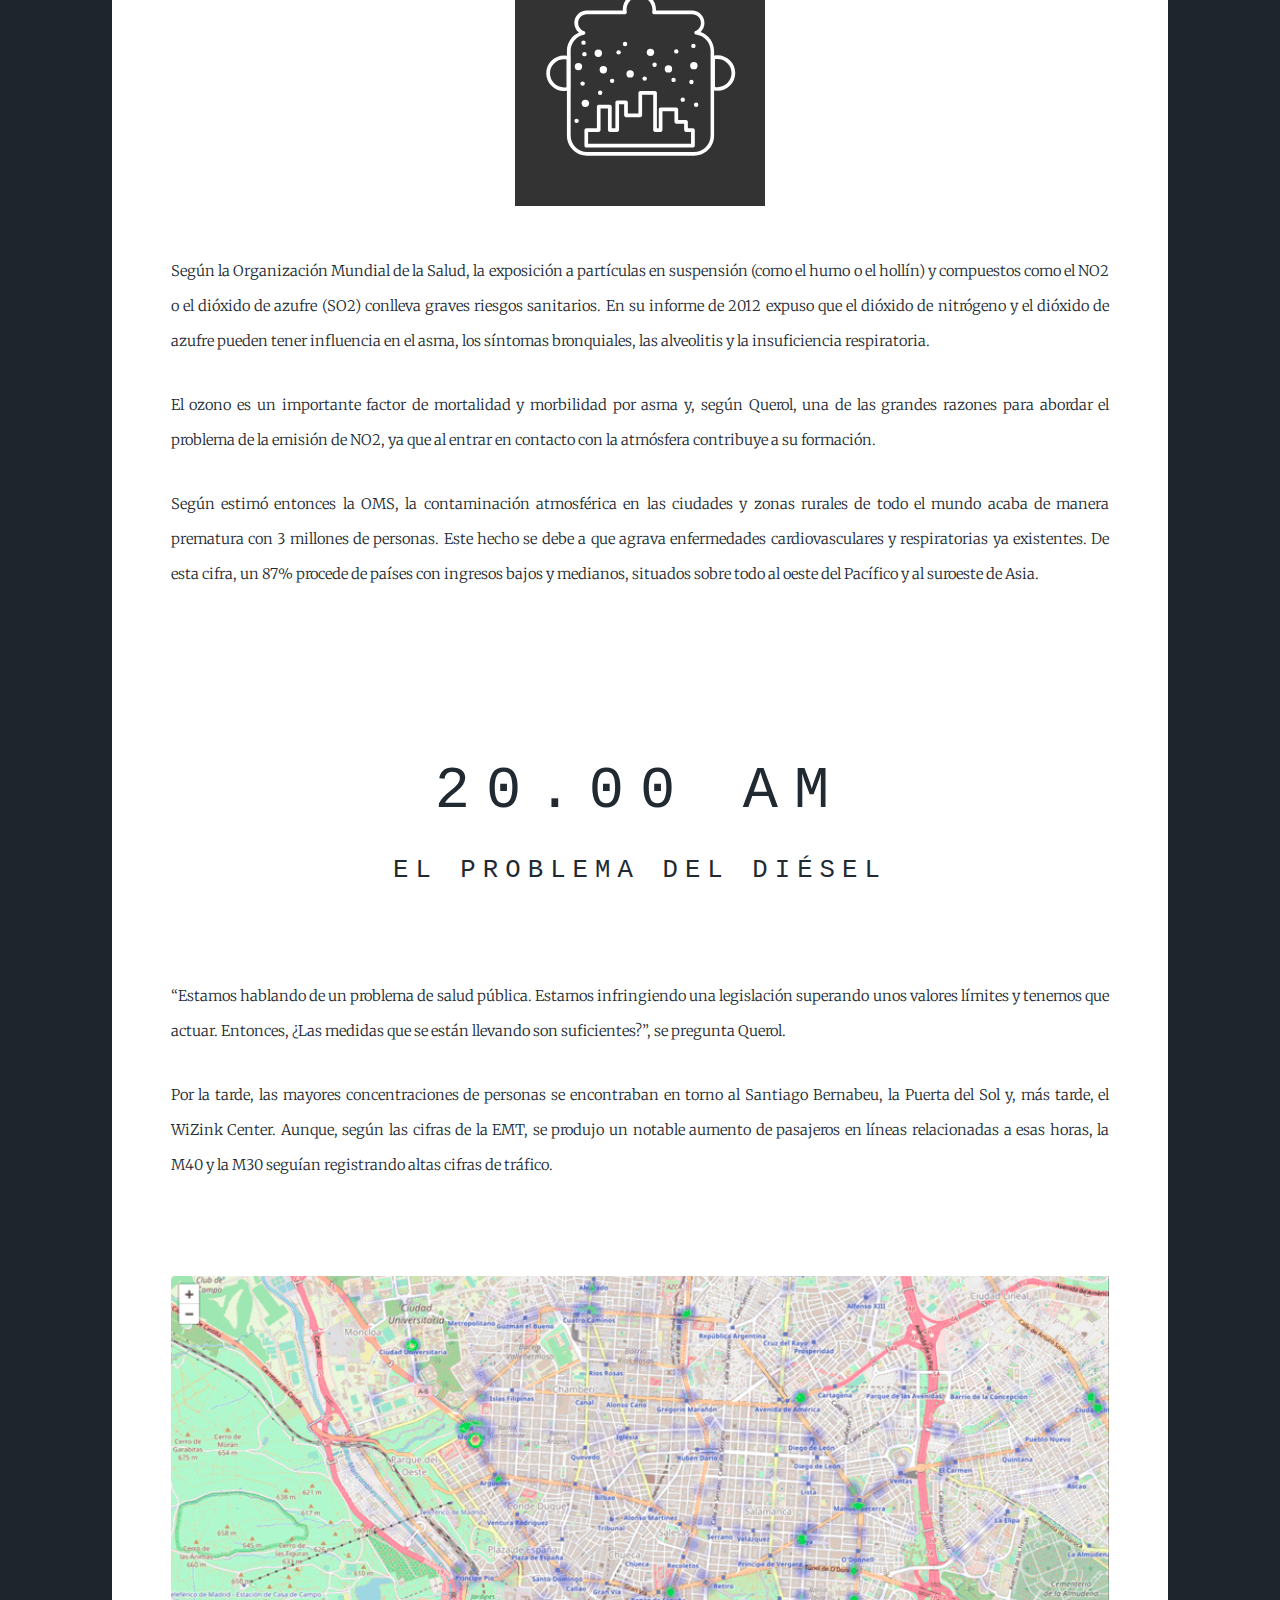
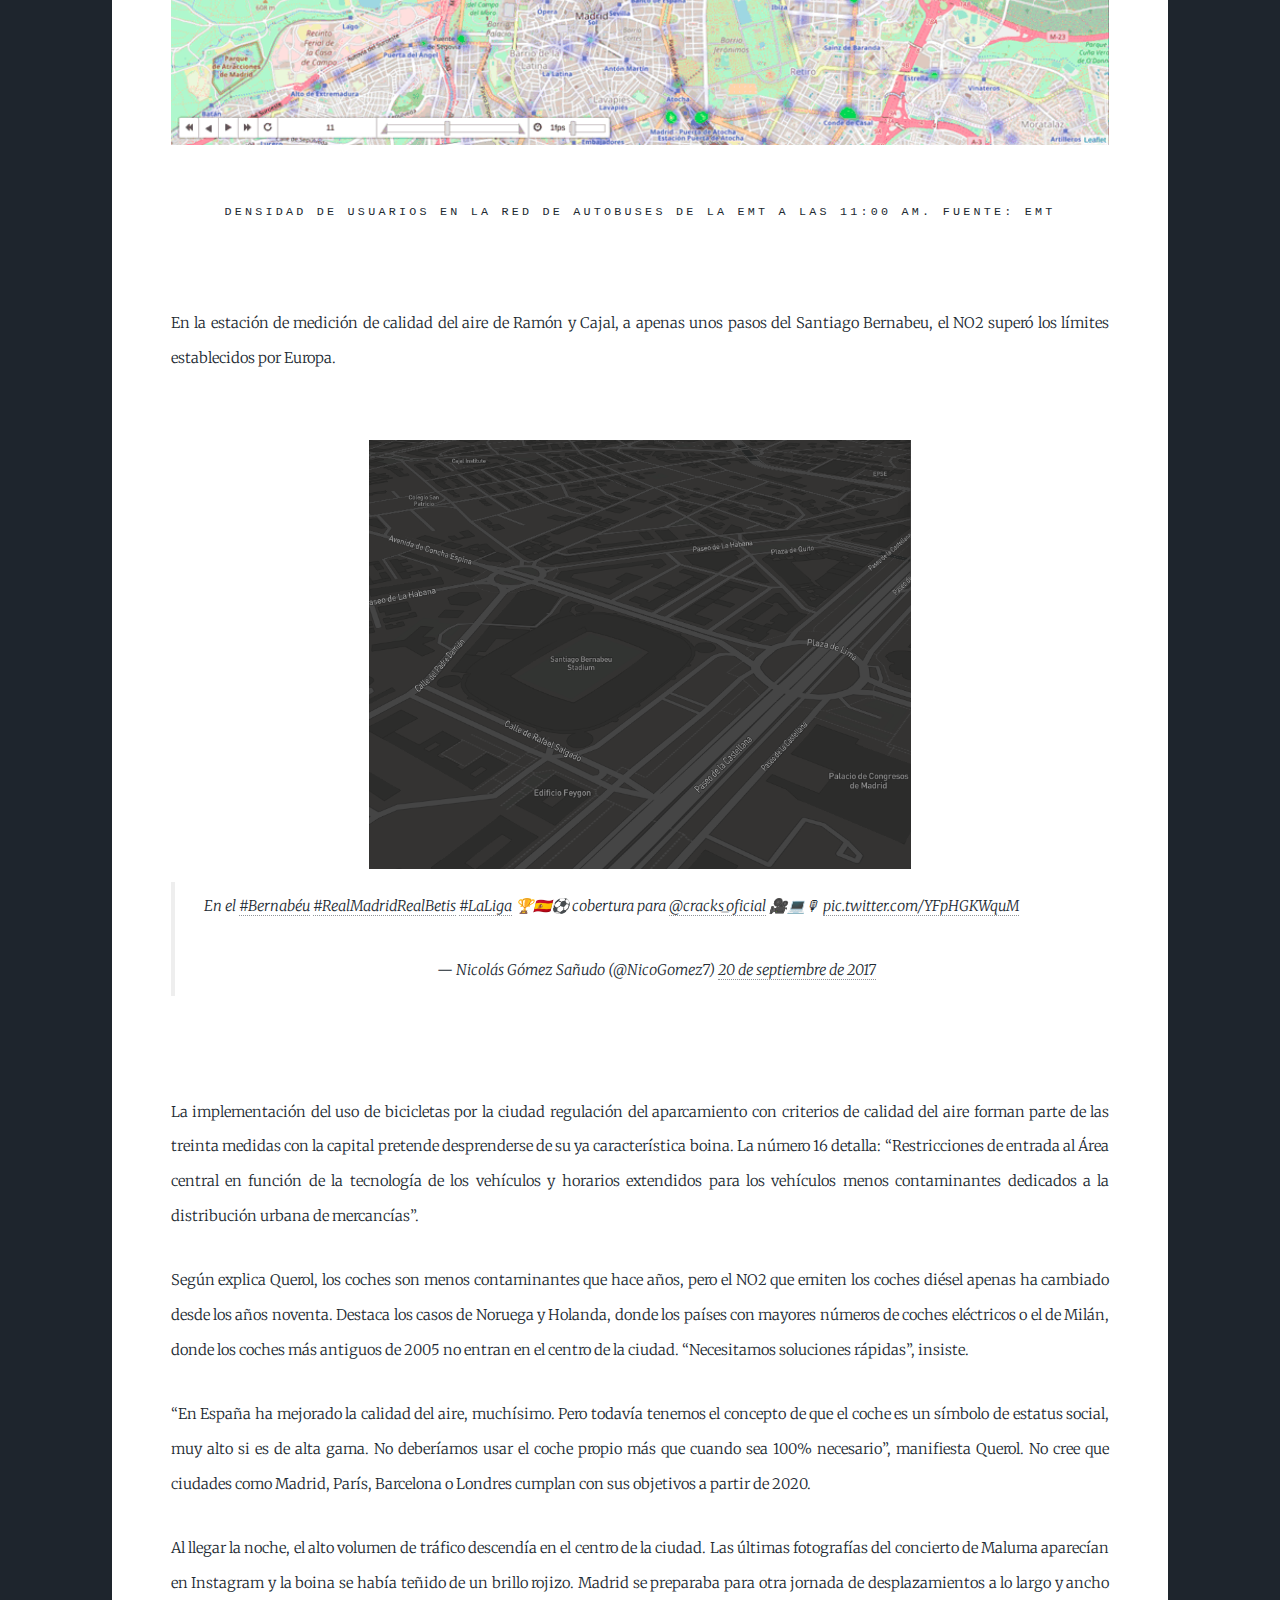
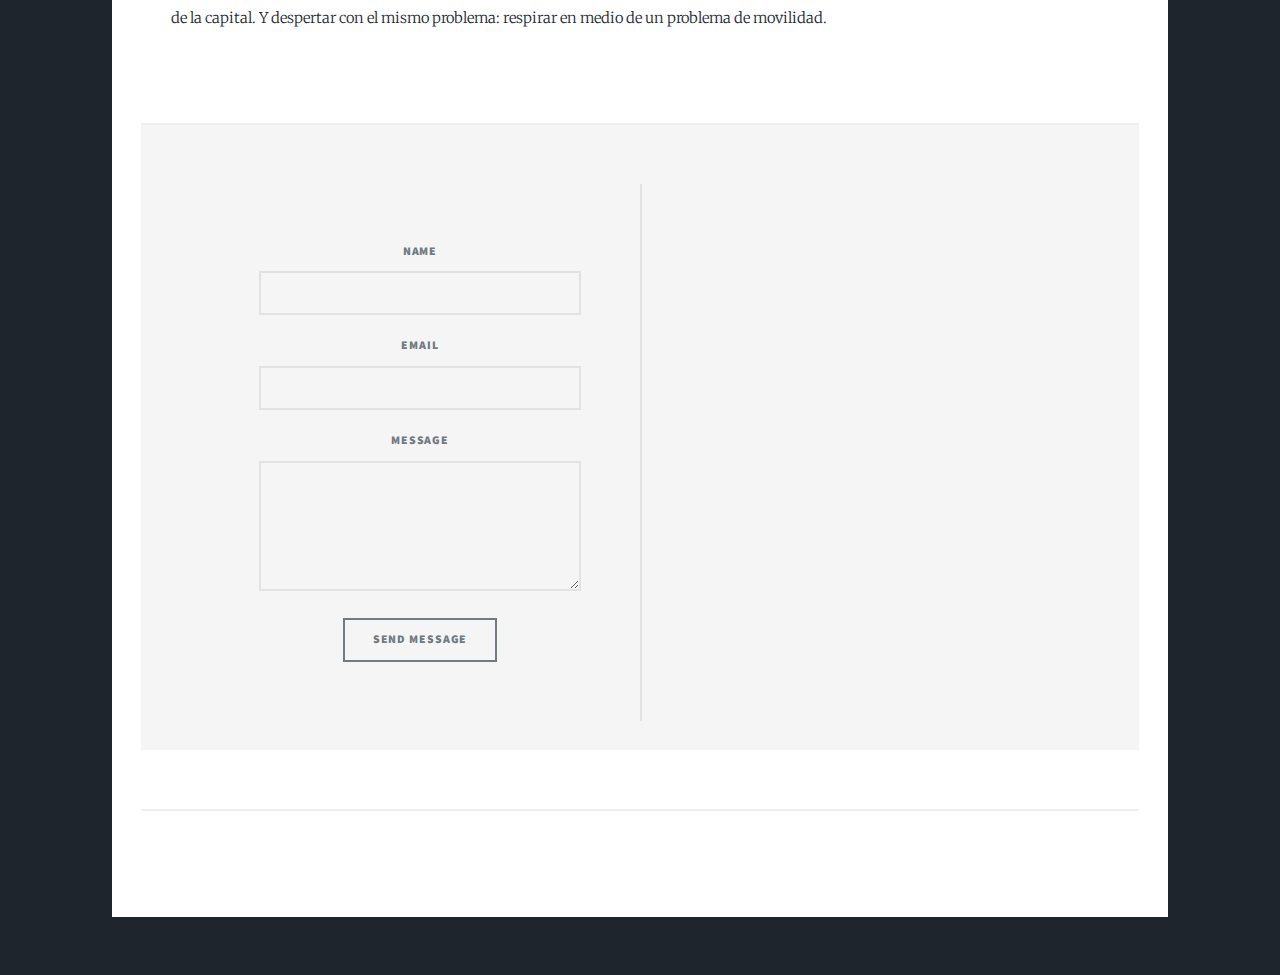
==== commit 0528d165: "Update index.html" ====
--- a/docs/index.html
+++ b/docs/index.html
@@ -187,7 +187,7 @@
 								muy alto si es de alta gama. No deberíamos usar el coche propio más que cuando sea 100% necesario”, manifiesta Querol. 
 								No cree que ciudades como Madrid, París, Barcelona o Londres cumplan con sus objetivos a partir de 2020.</p>
 
-								<p>Al llegar la noche, poco a poco el alto volumen de tráfico descendía en el centro de la ciudad. Las últimas fotografías del
+								<p>Al llegar la noche, el alto volumen de tráfico descendía en el centro de la ciudad. Las últimas fotografías del
 								concierto de Maluma aparecían en Instagram y la boina se había teñido de un brillo rojizo. Madrid se preparaba para otra jornada
 								de desplazamientos a lo largo y ancho de la capital. Y despertar con el mismo problema: 
 								respirar en medio de un problema de movilidad.</p>
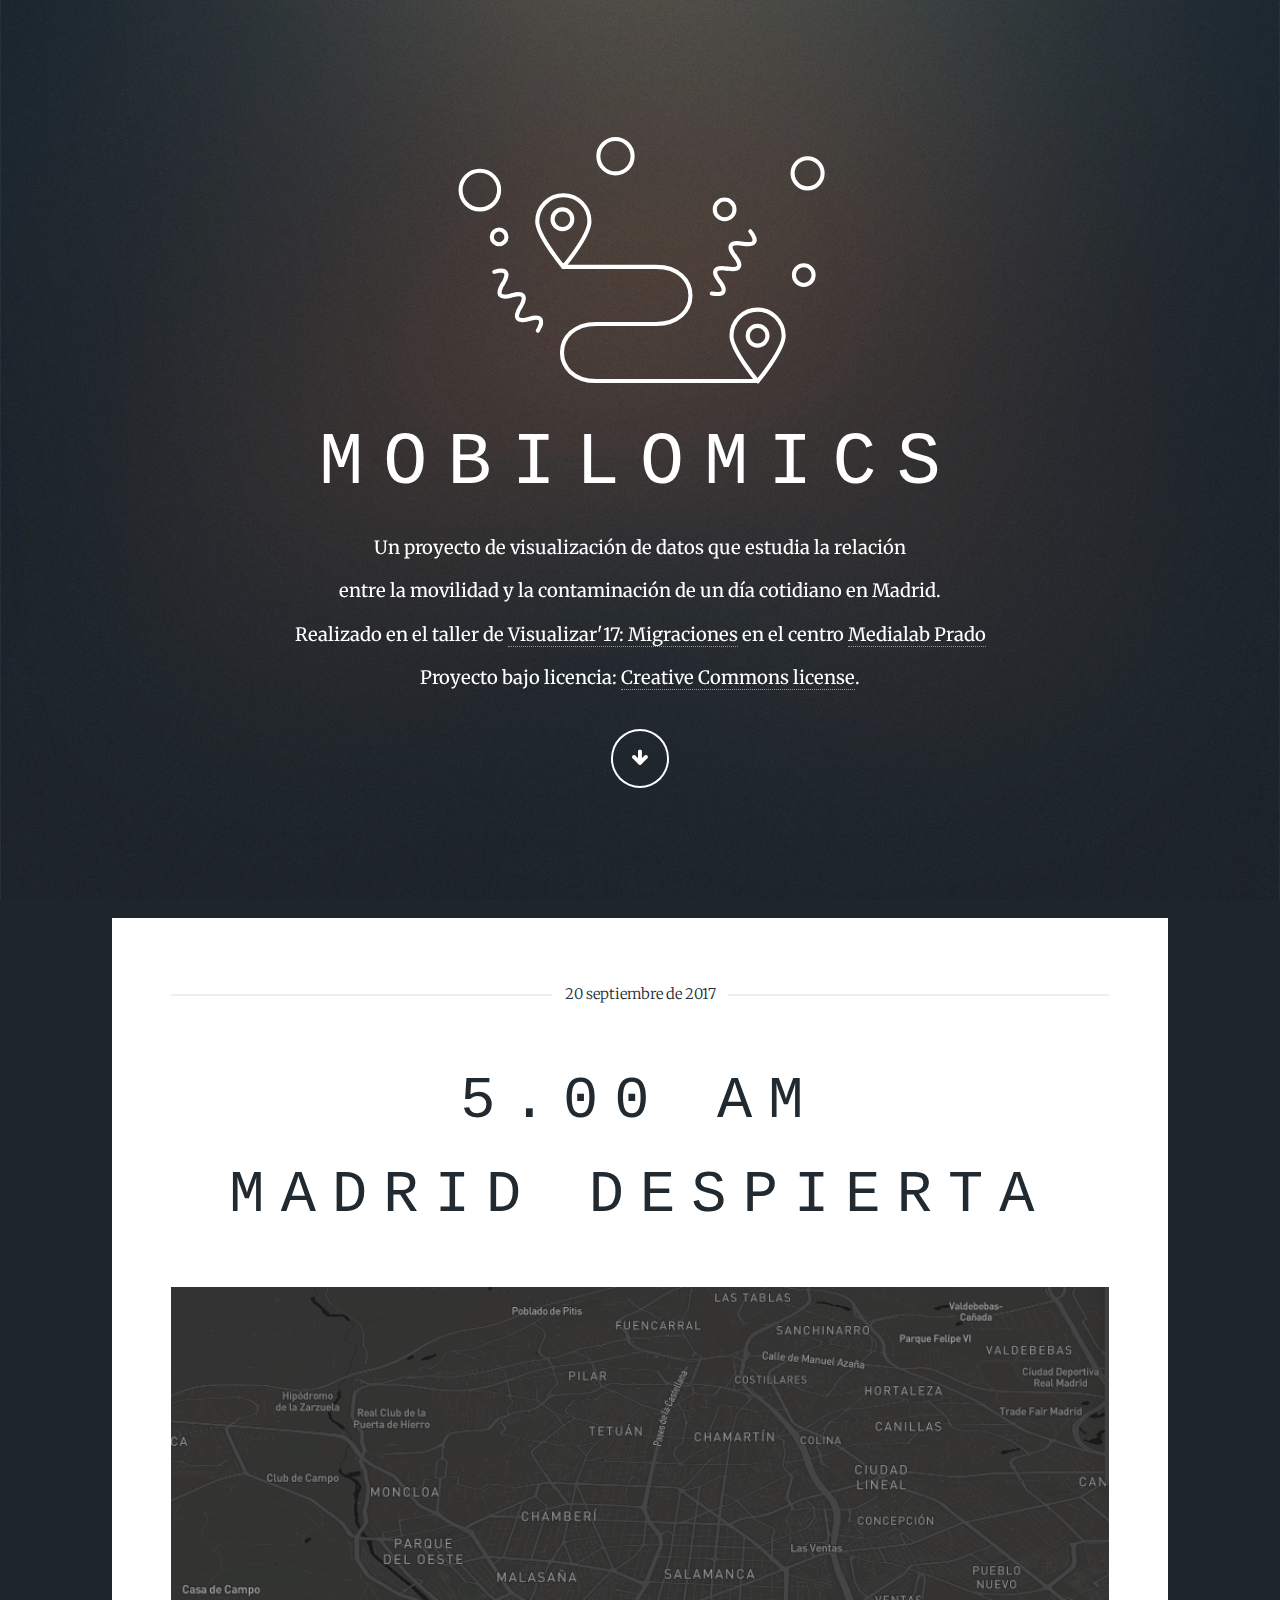
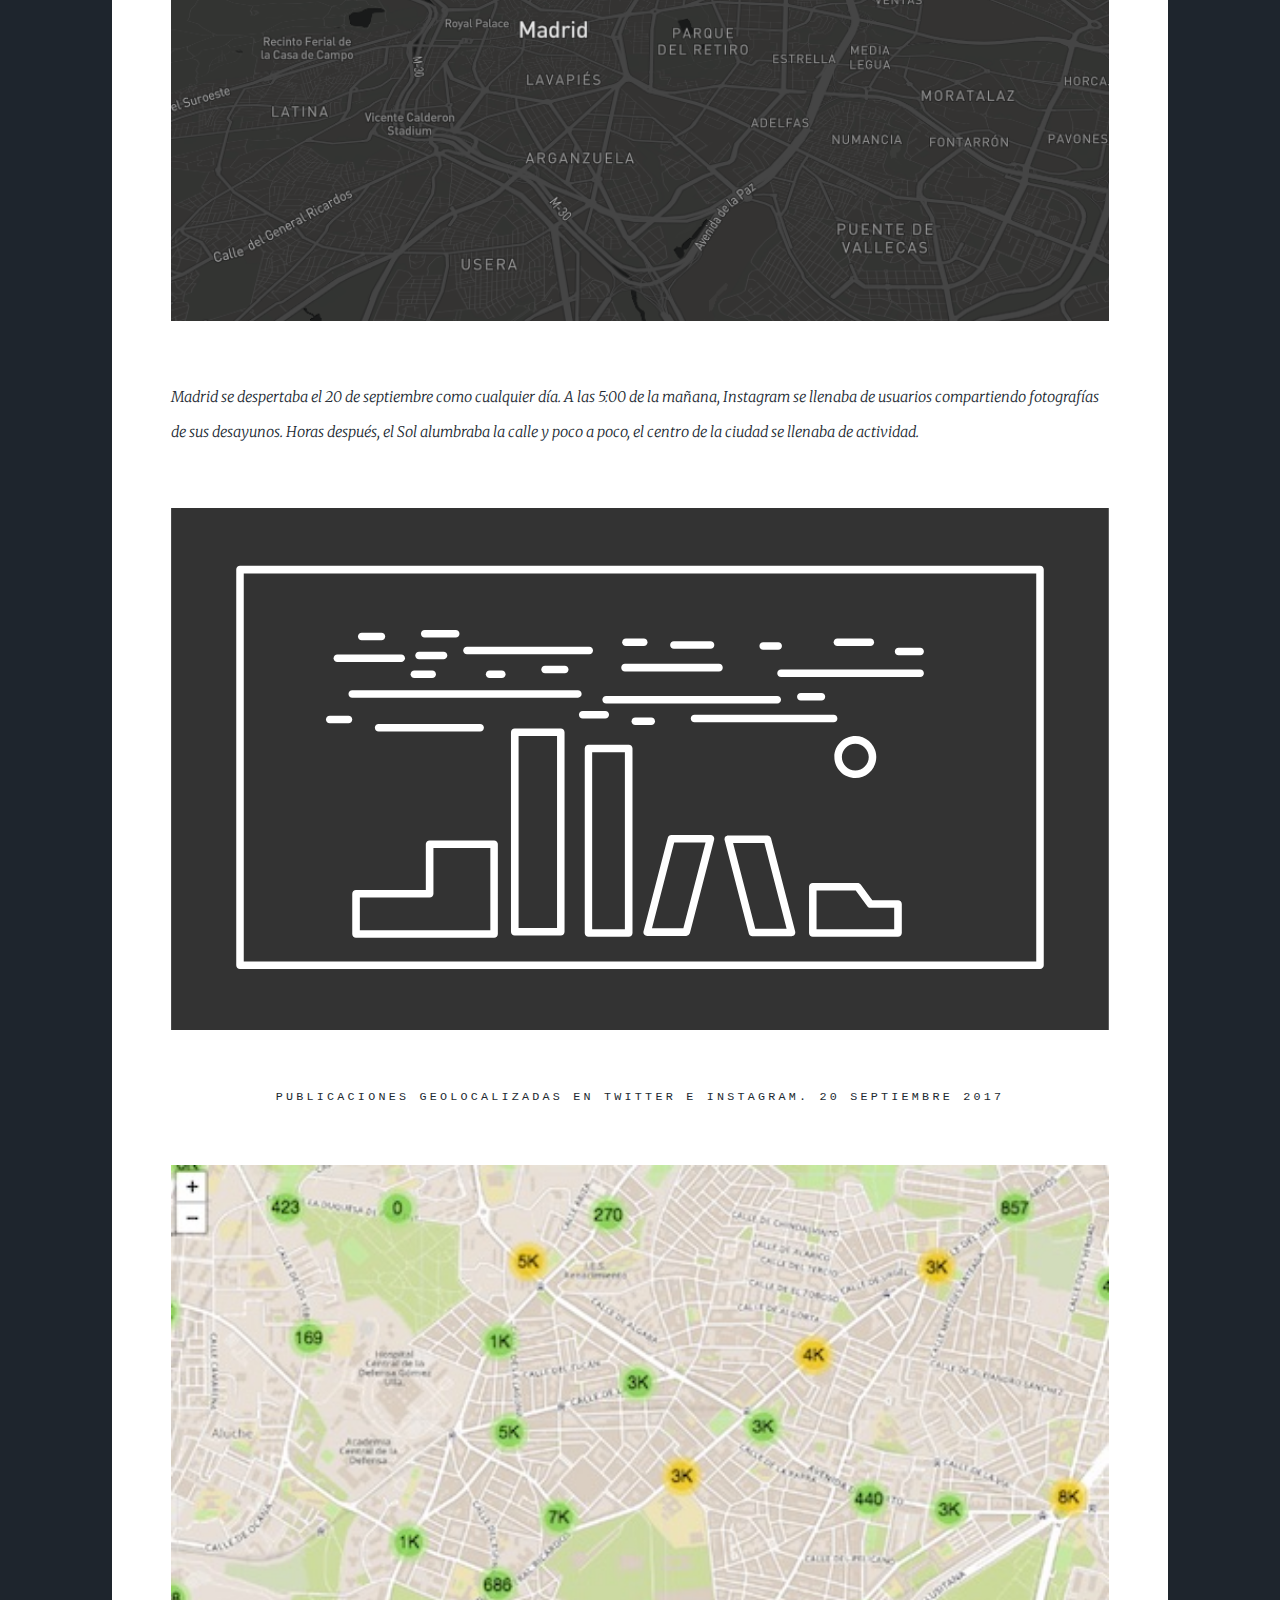
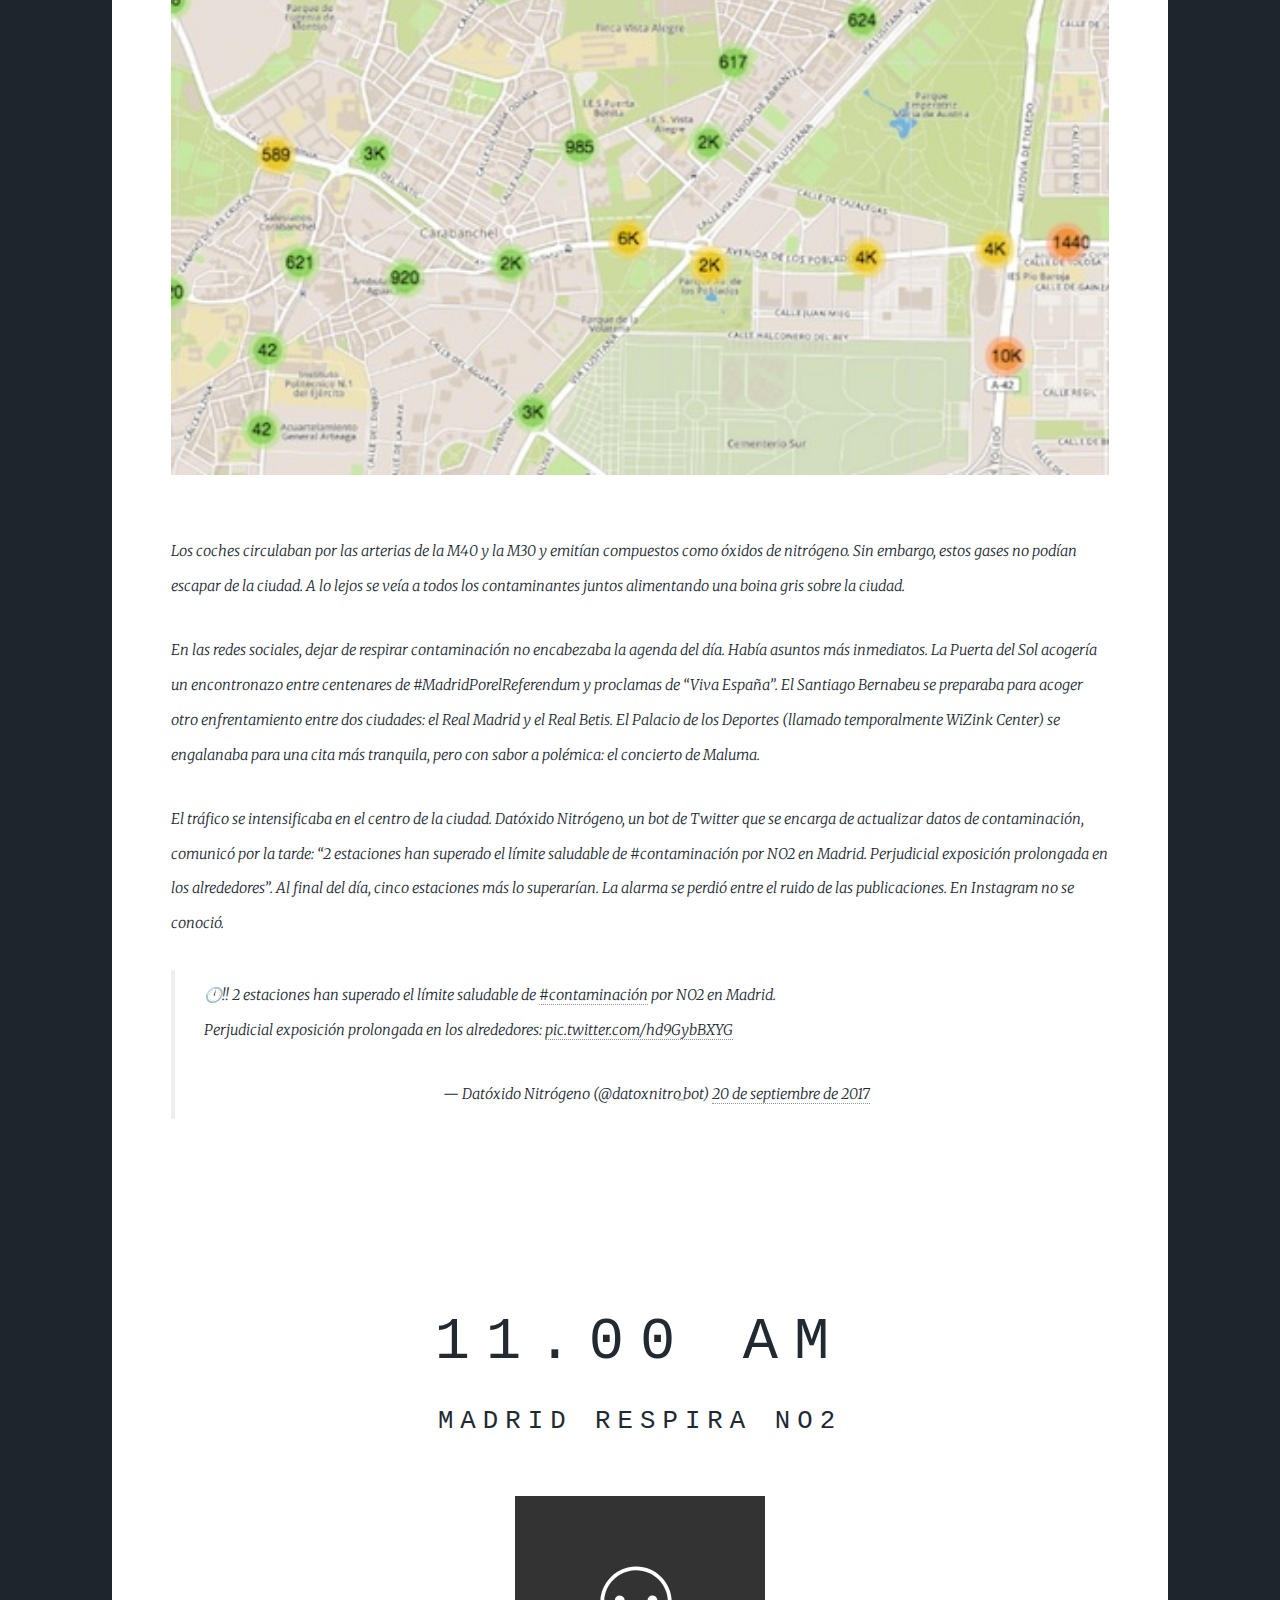
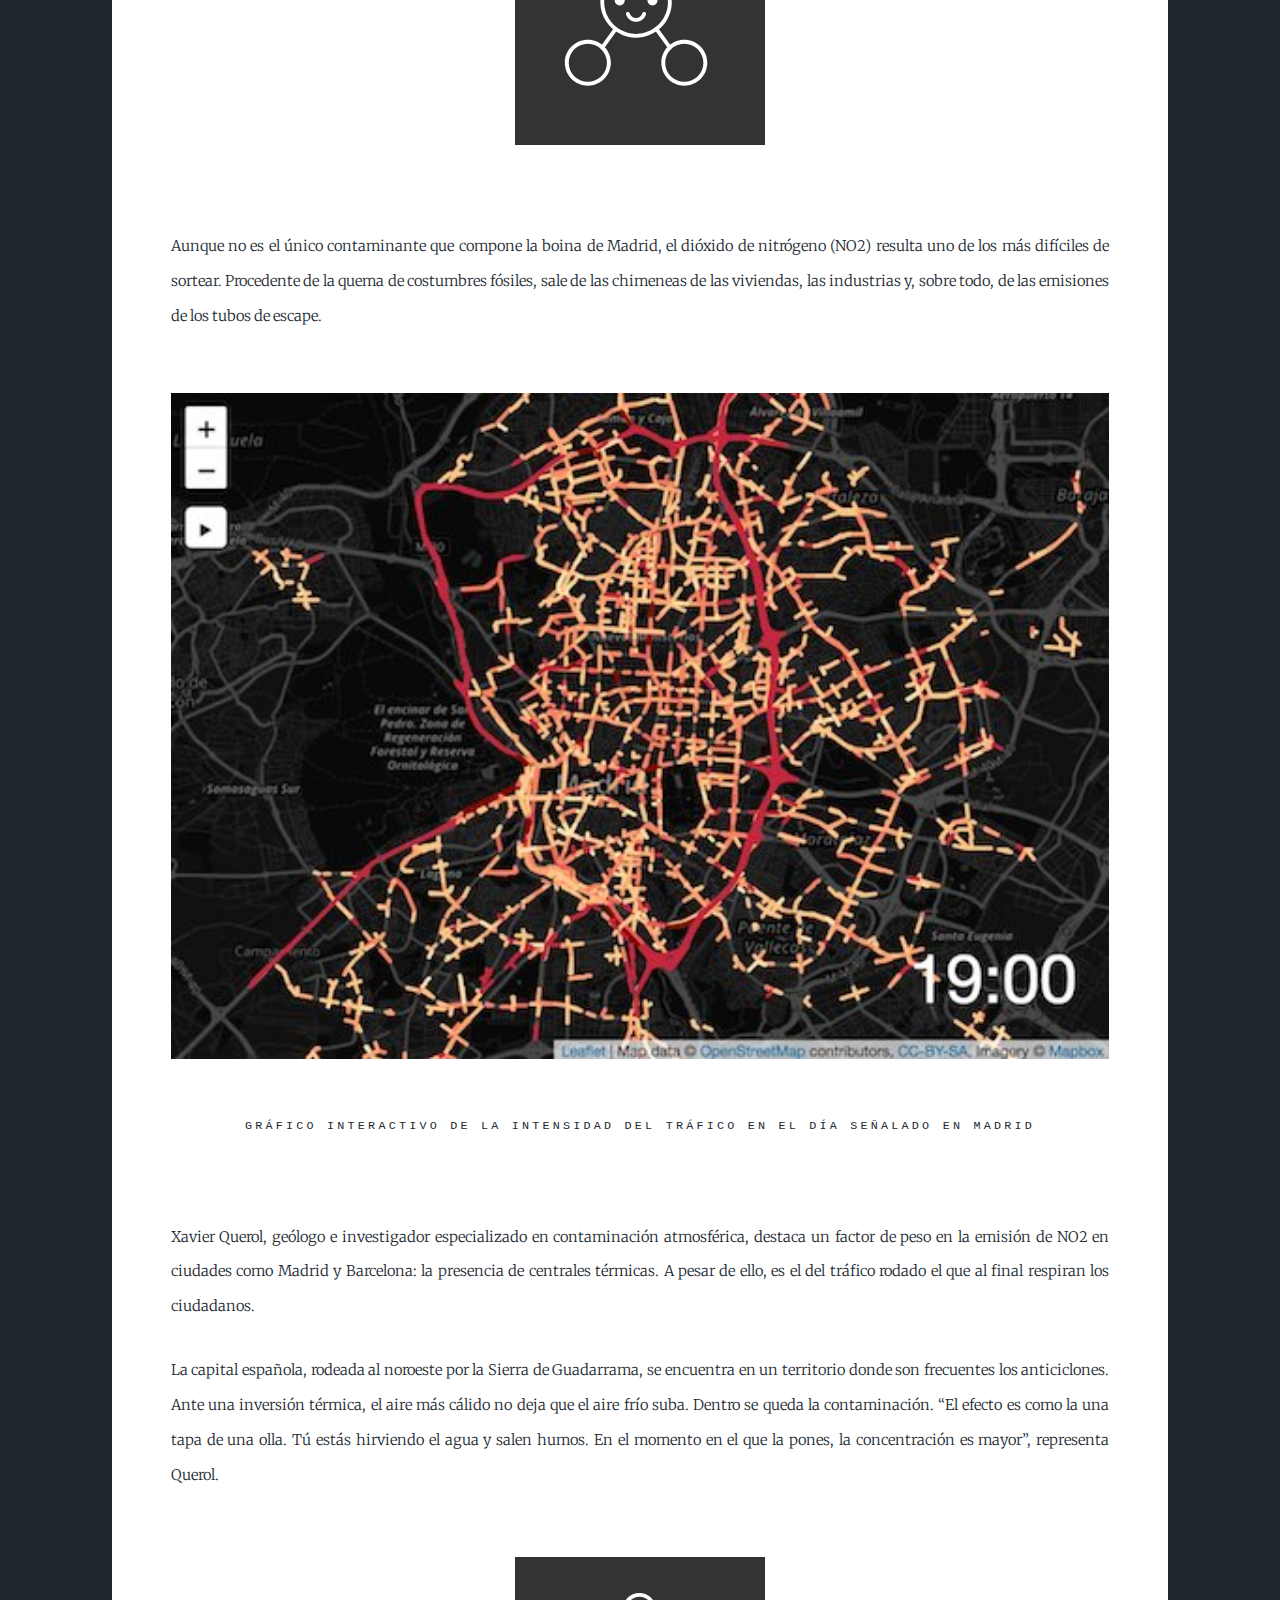
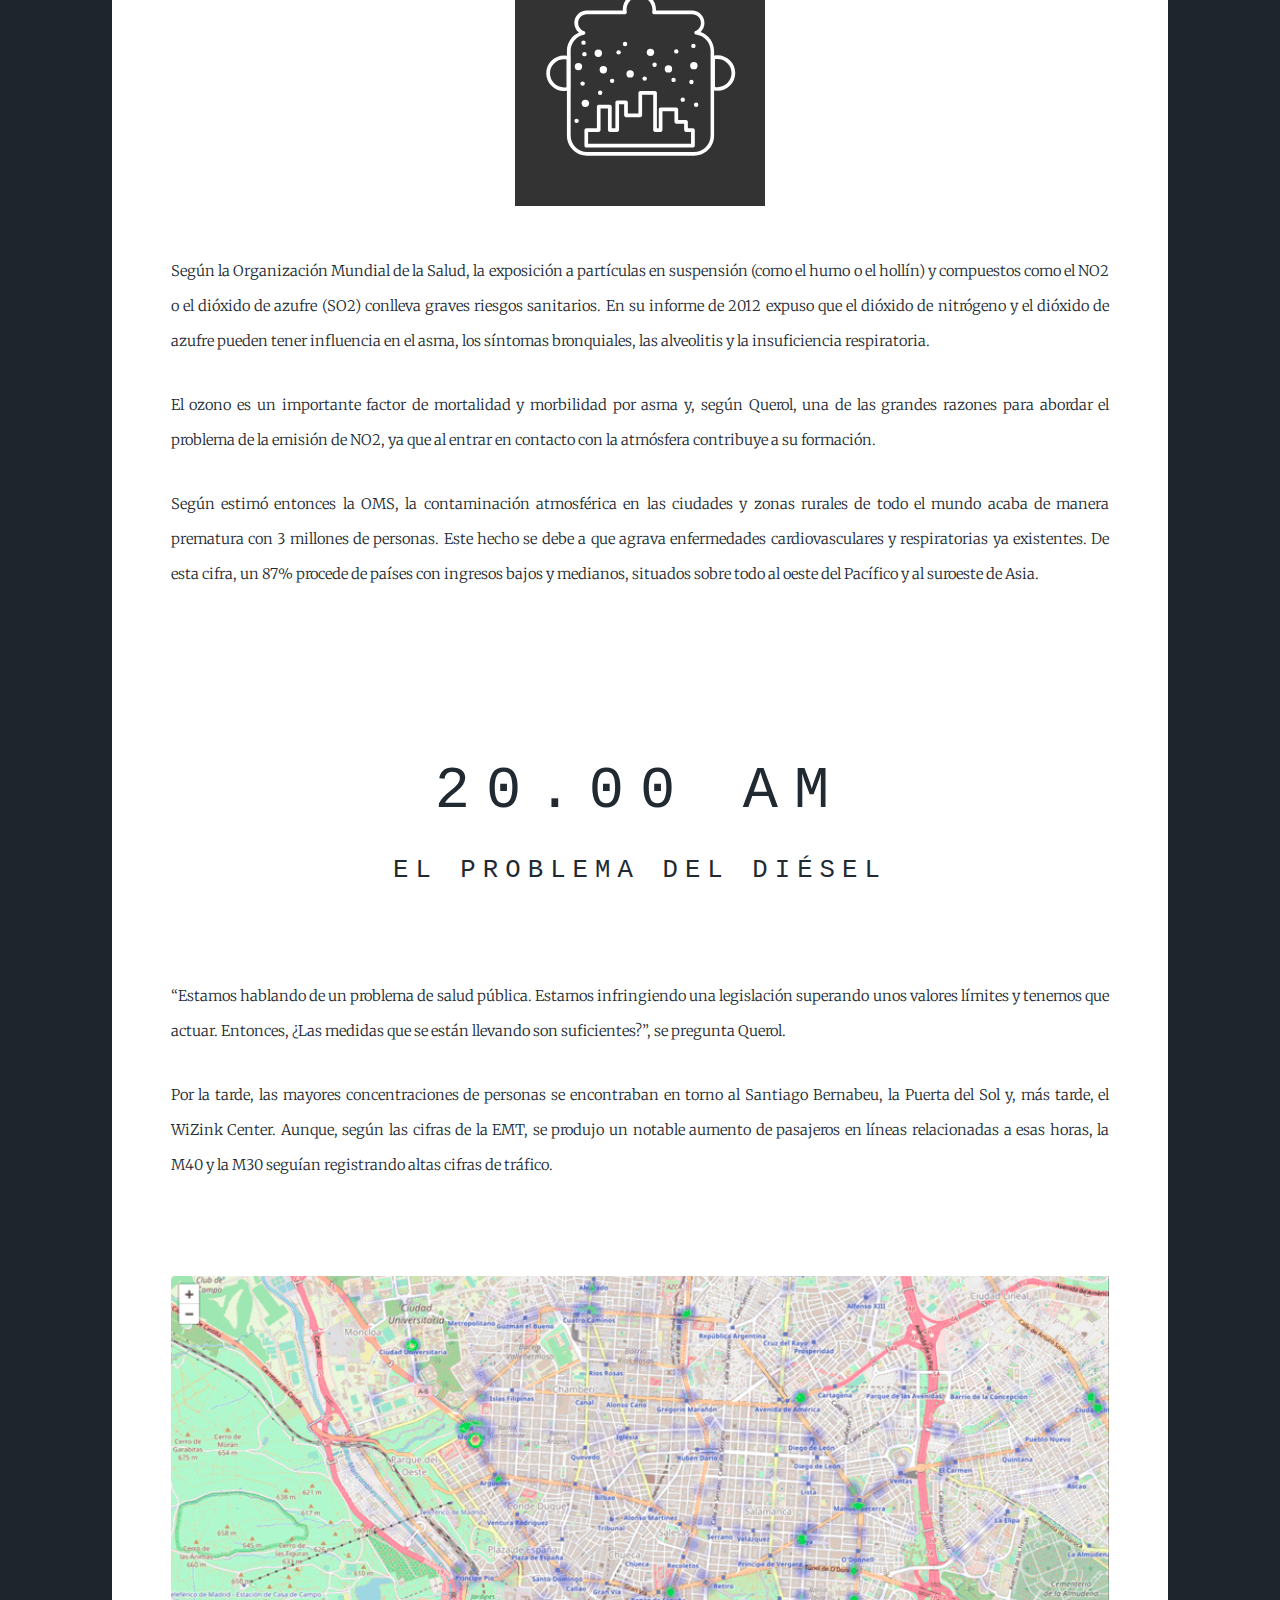
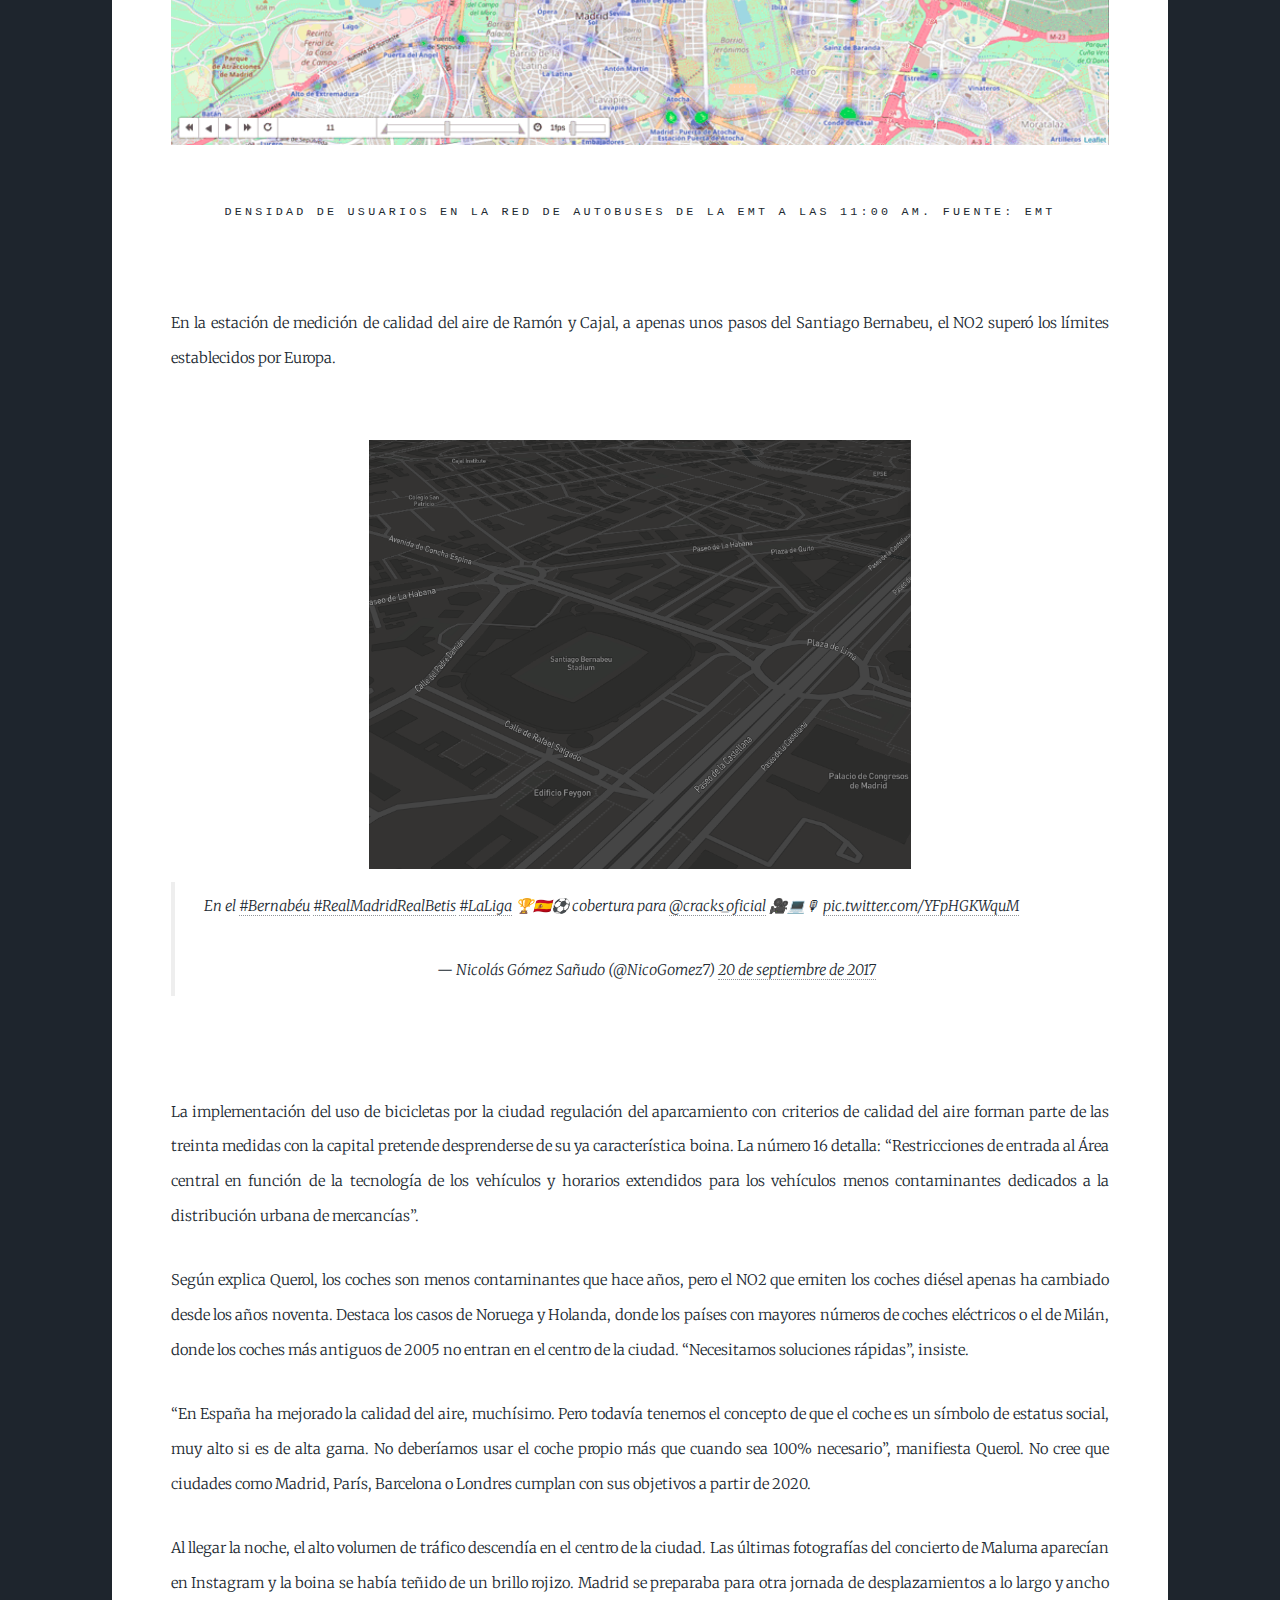
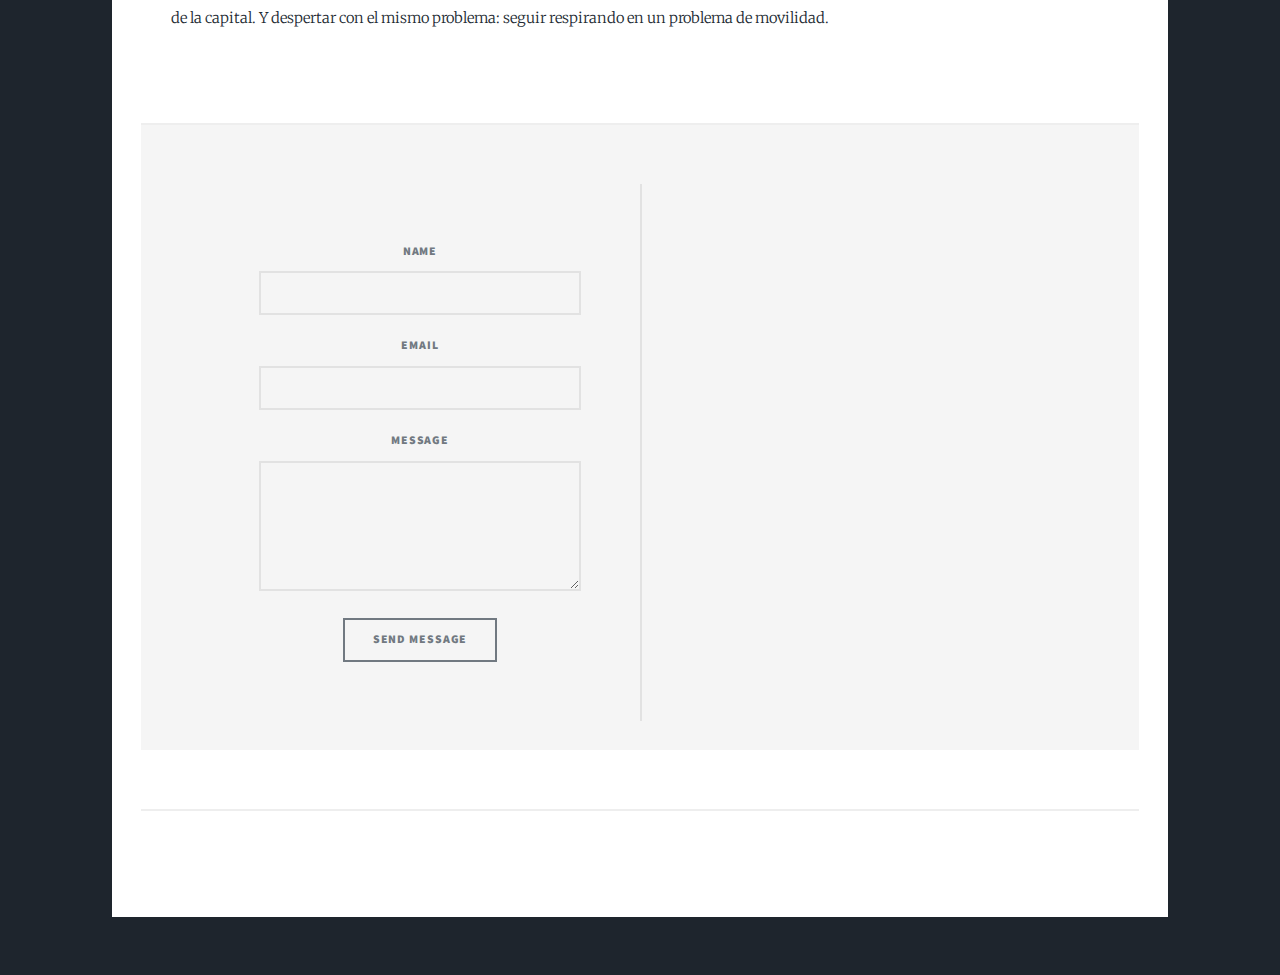
==== commit e0e75423: "Update index.html" ====
--- a/docs/index.html
+++ b/docs/index.html
@@ -190,7 +190,7 @@
 								<p>Al llegar la noche, el alto volumen de tráfico descendía en el centro de la ciudad. Las últimas fotografías del
 								concierto de Maluma aparecían en Instagram y la boina se había teñido de un brillo rojizo. Madrid se preparaba para otra jornada
 								de desplazamientos a lo largo y ancho de la capital. Y despertar con el mismo problema: 
-								respirar en medio de un problema de movilidad.</p>
+								seguir respirando en un problema de movilidad.</p>
 									
 							</article>
 
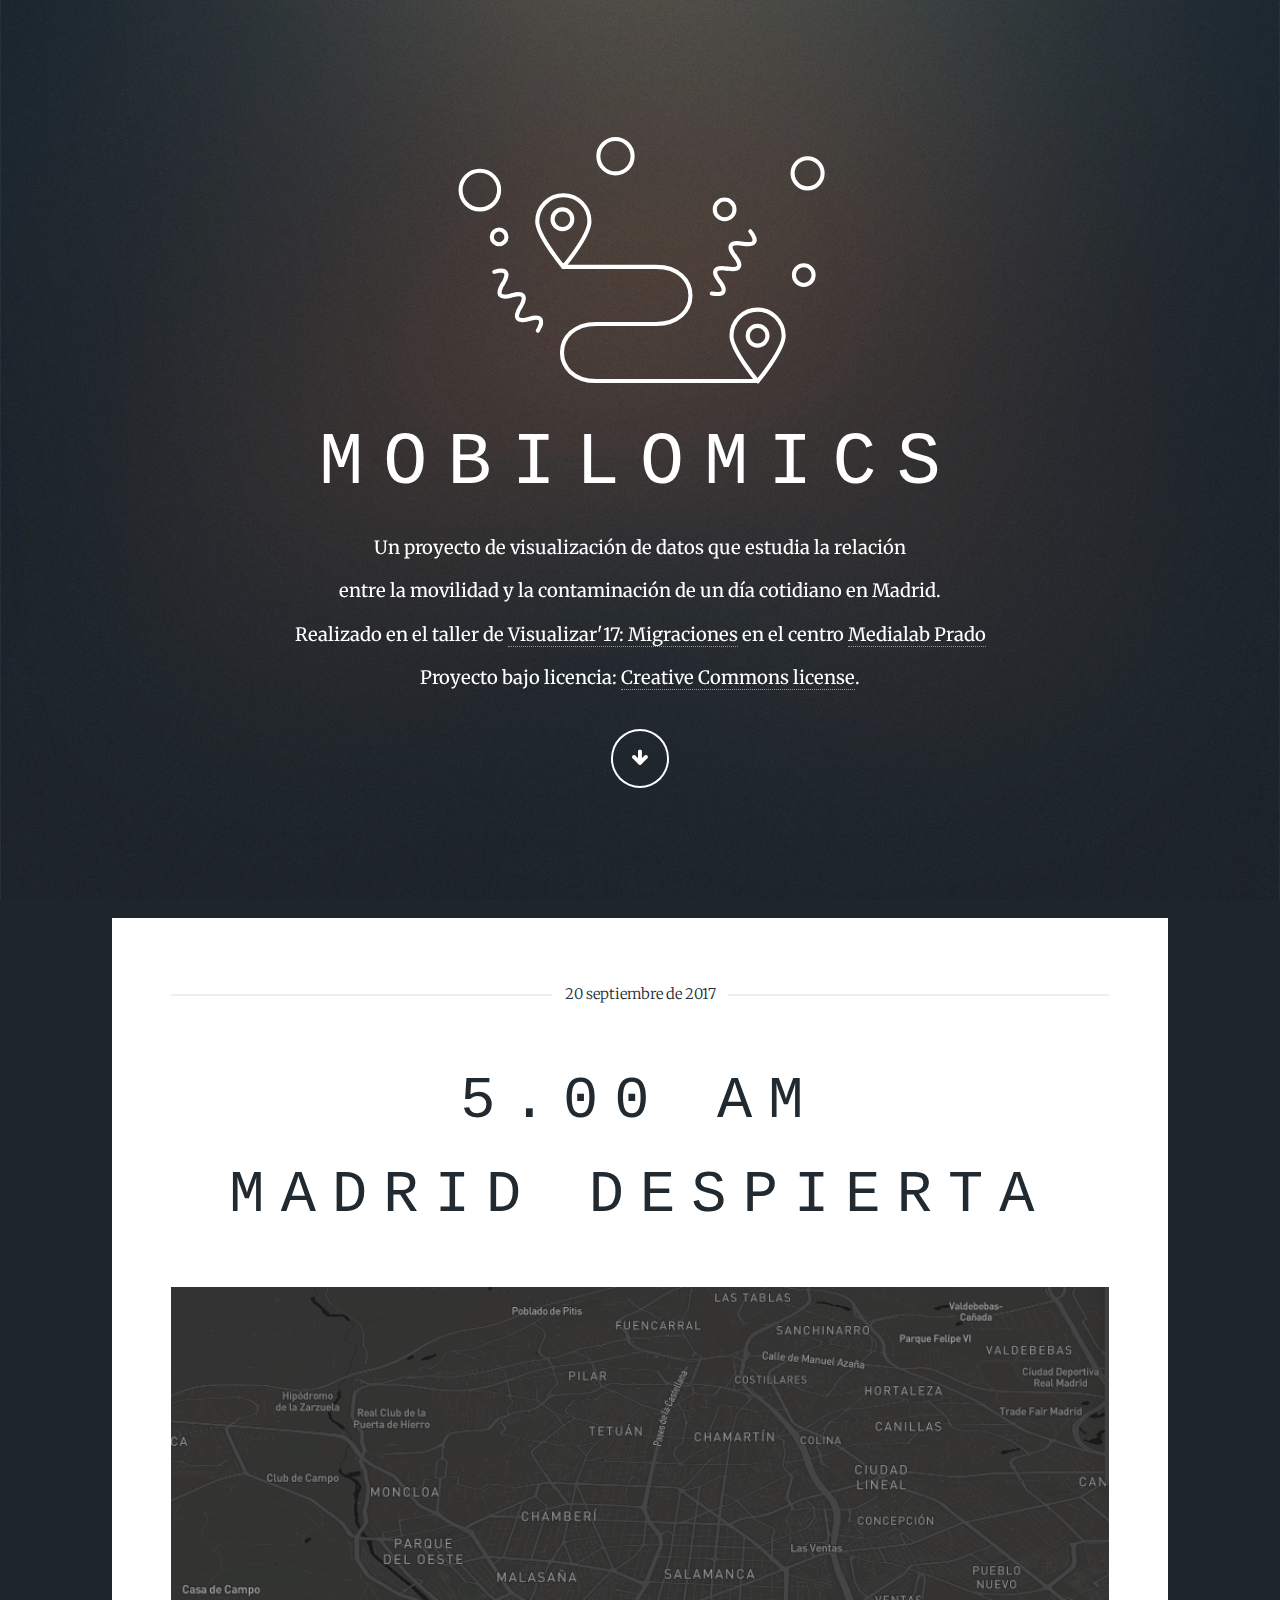
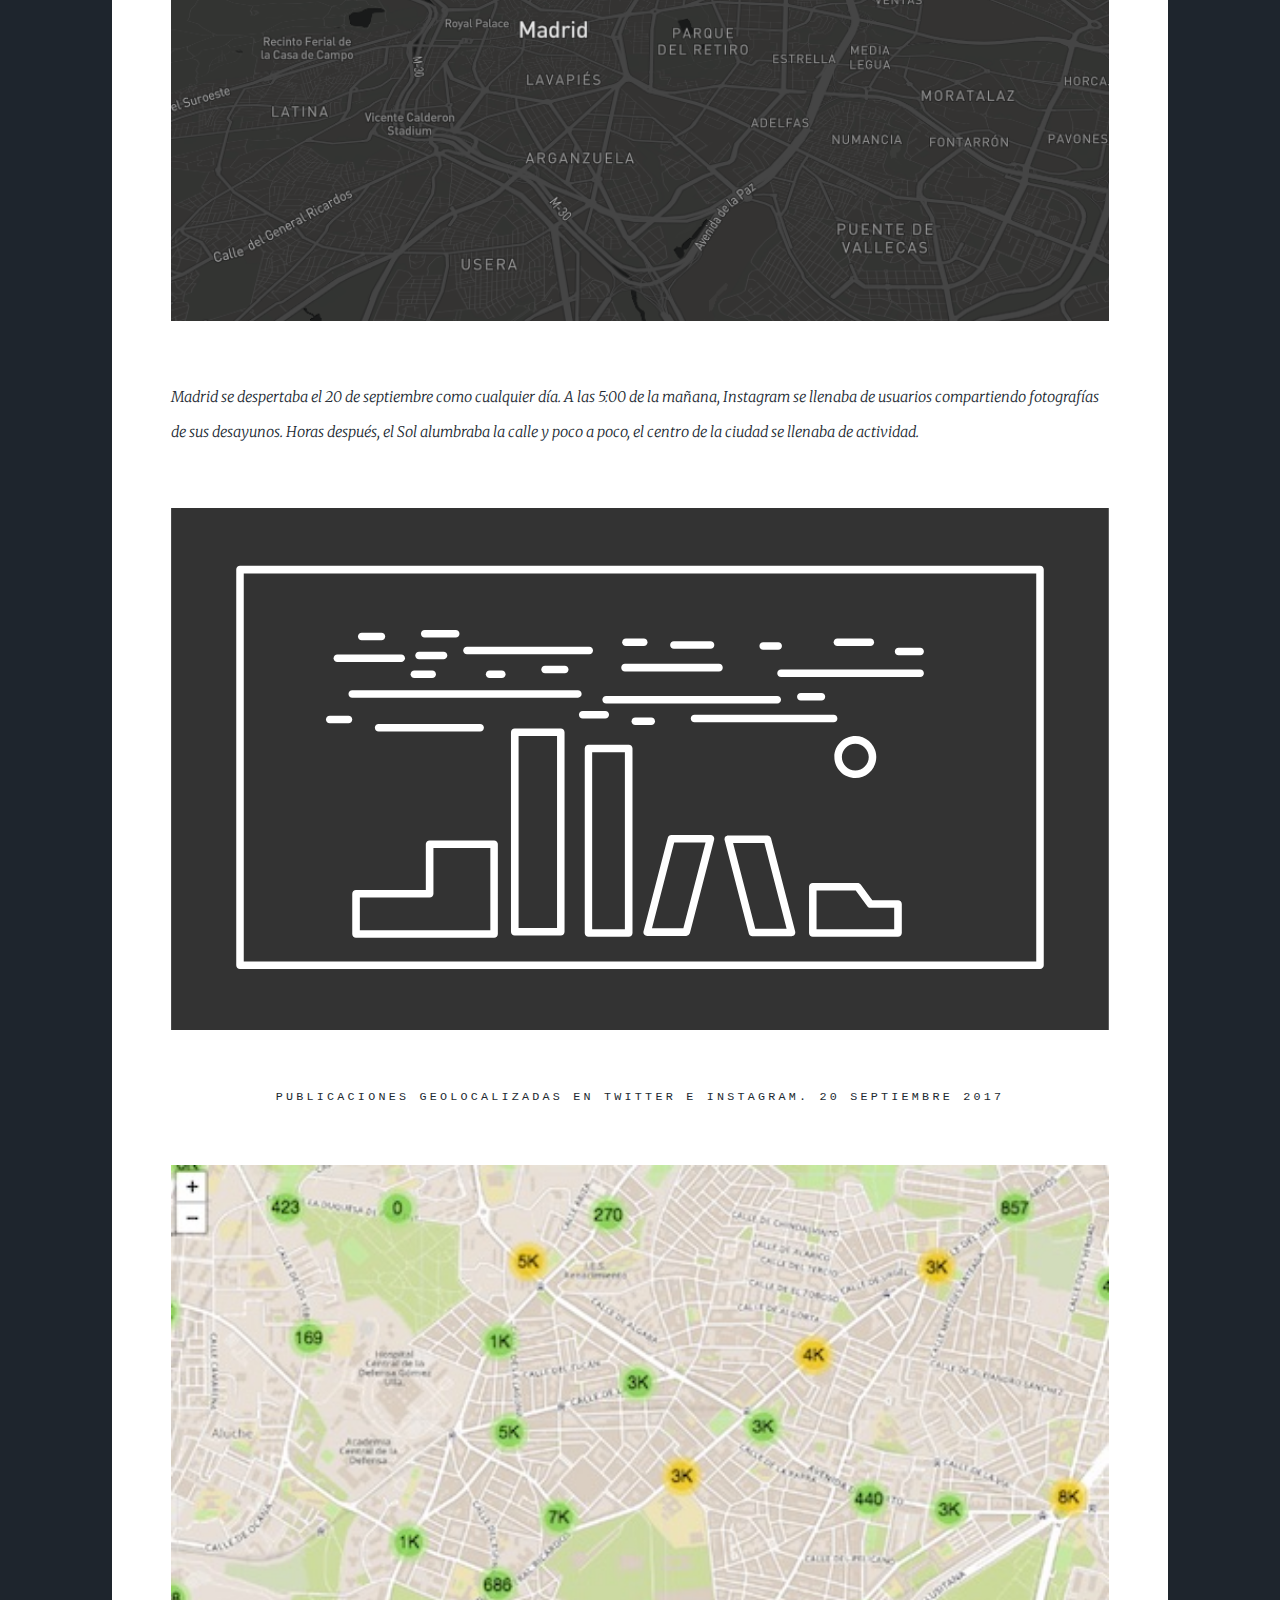
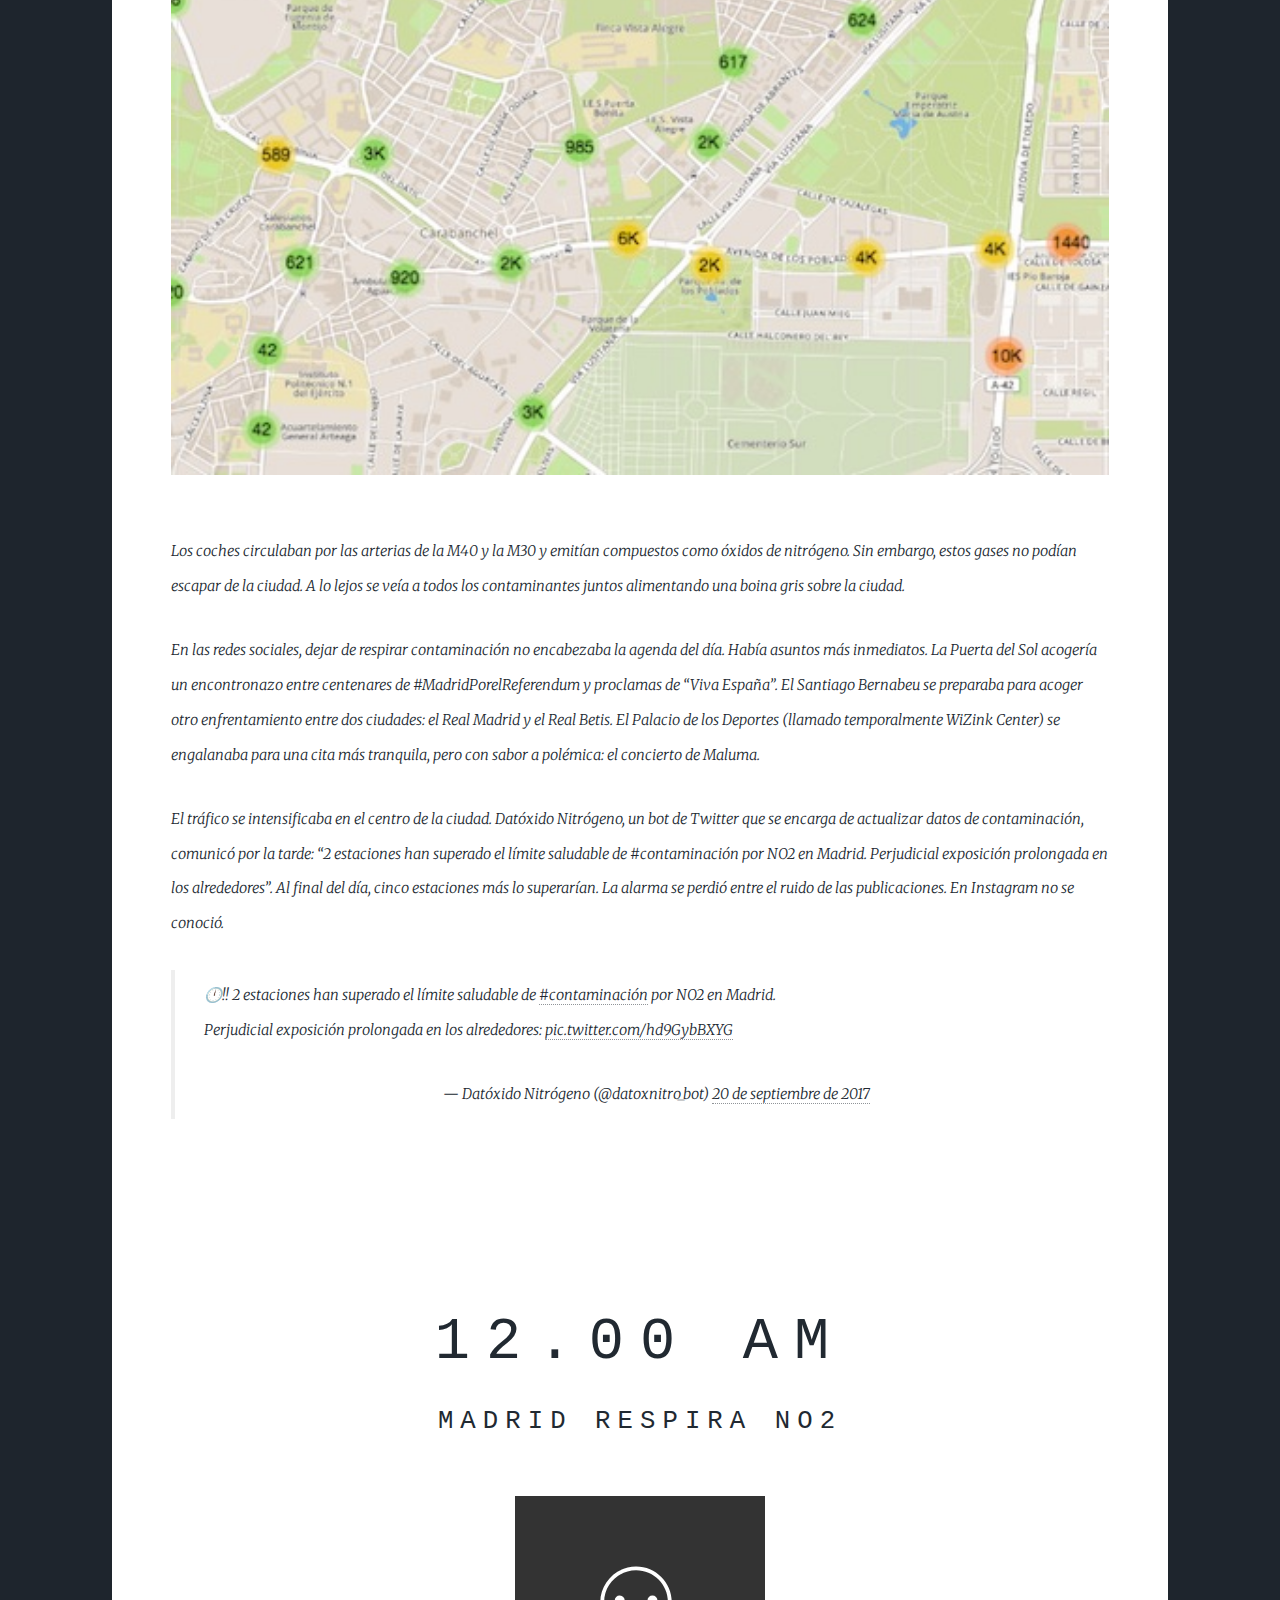
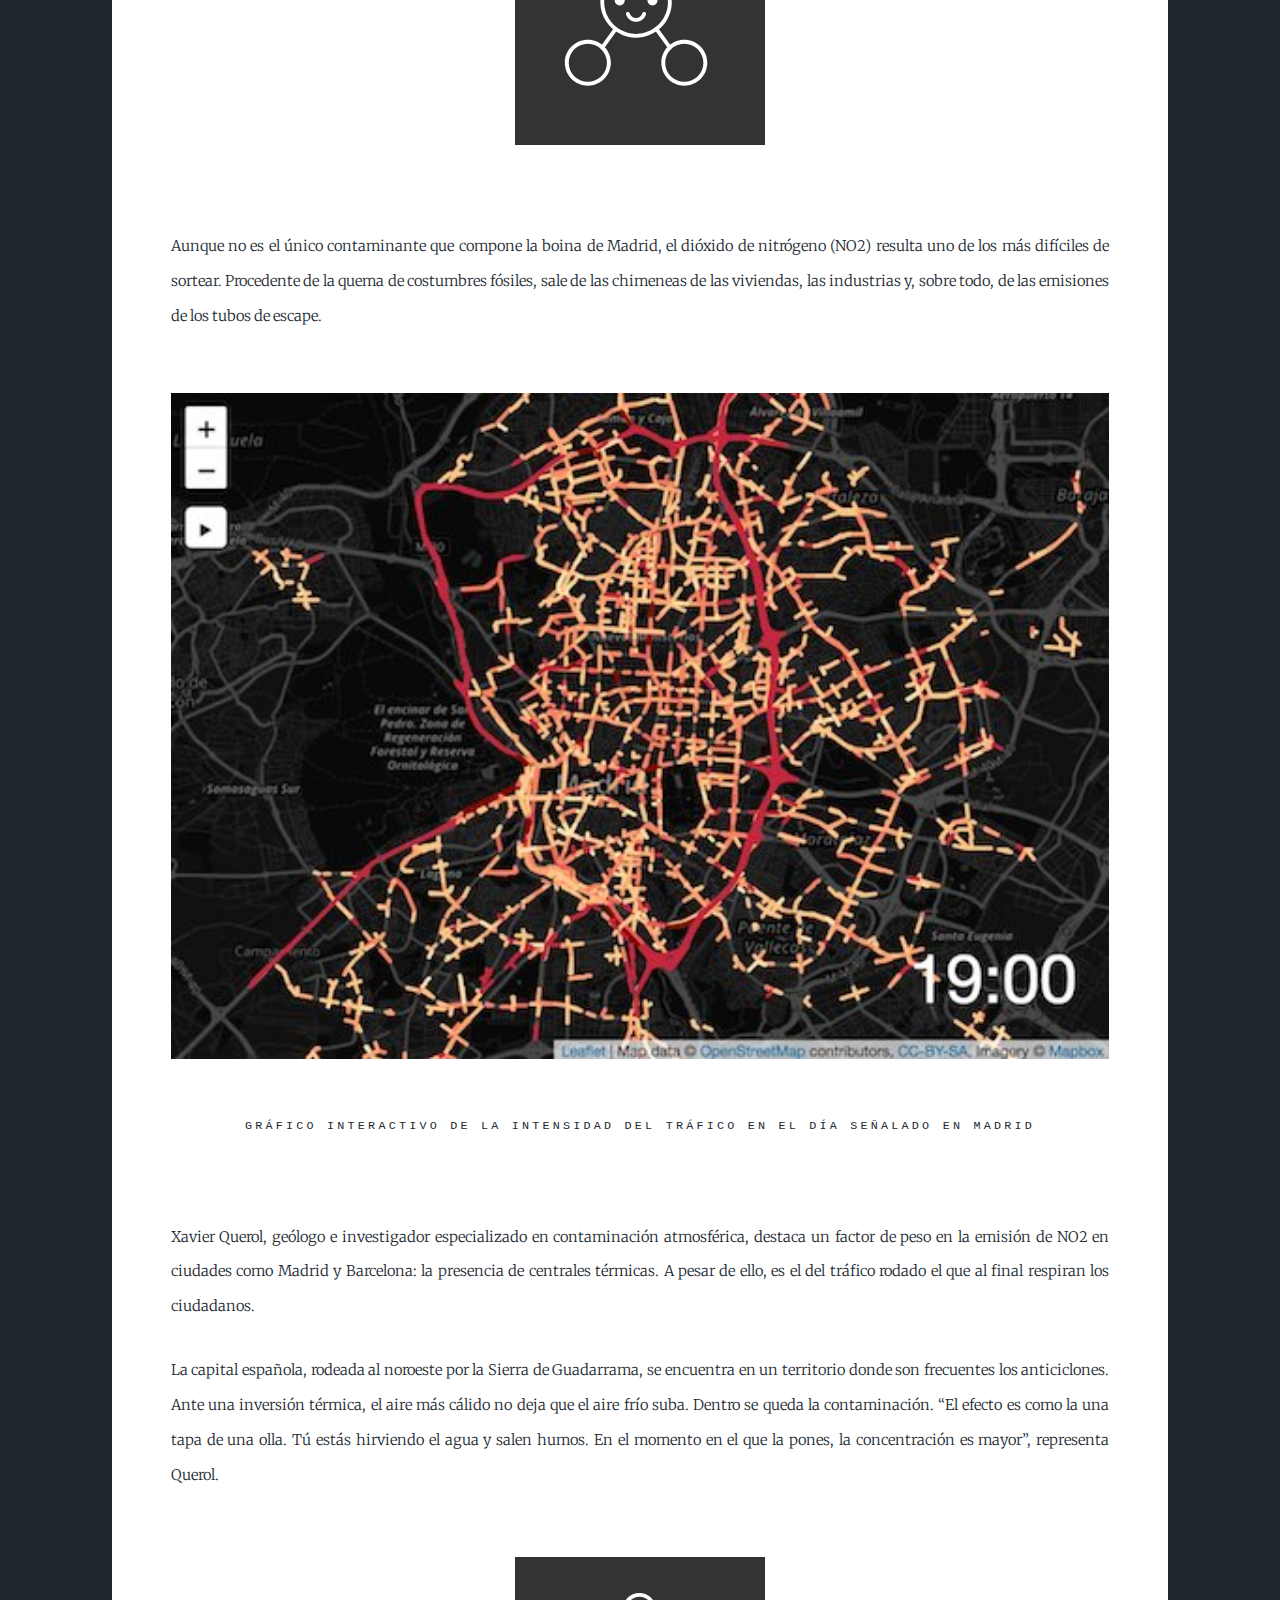
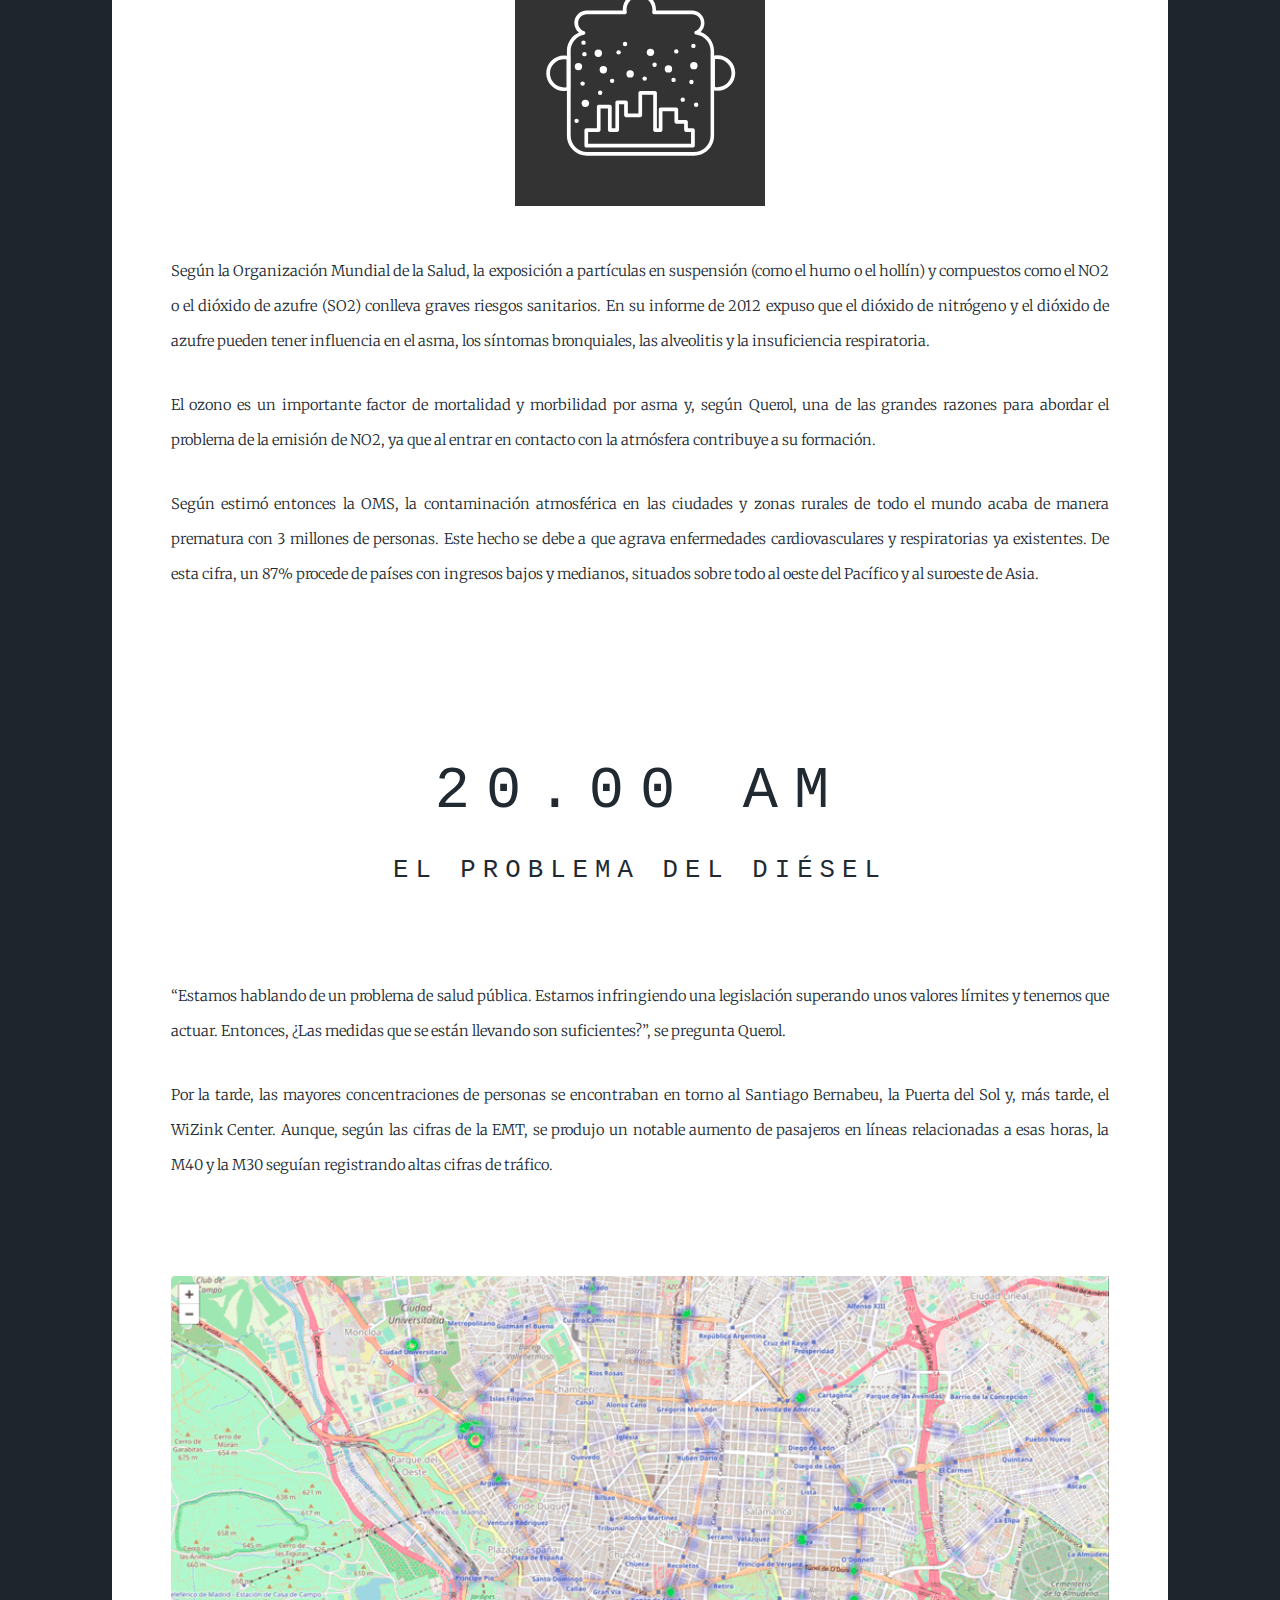
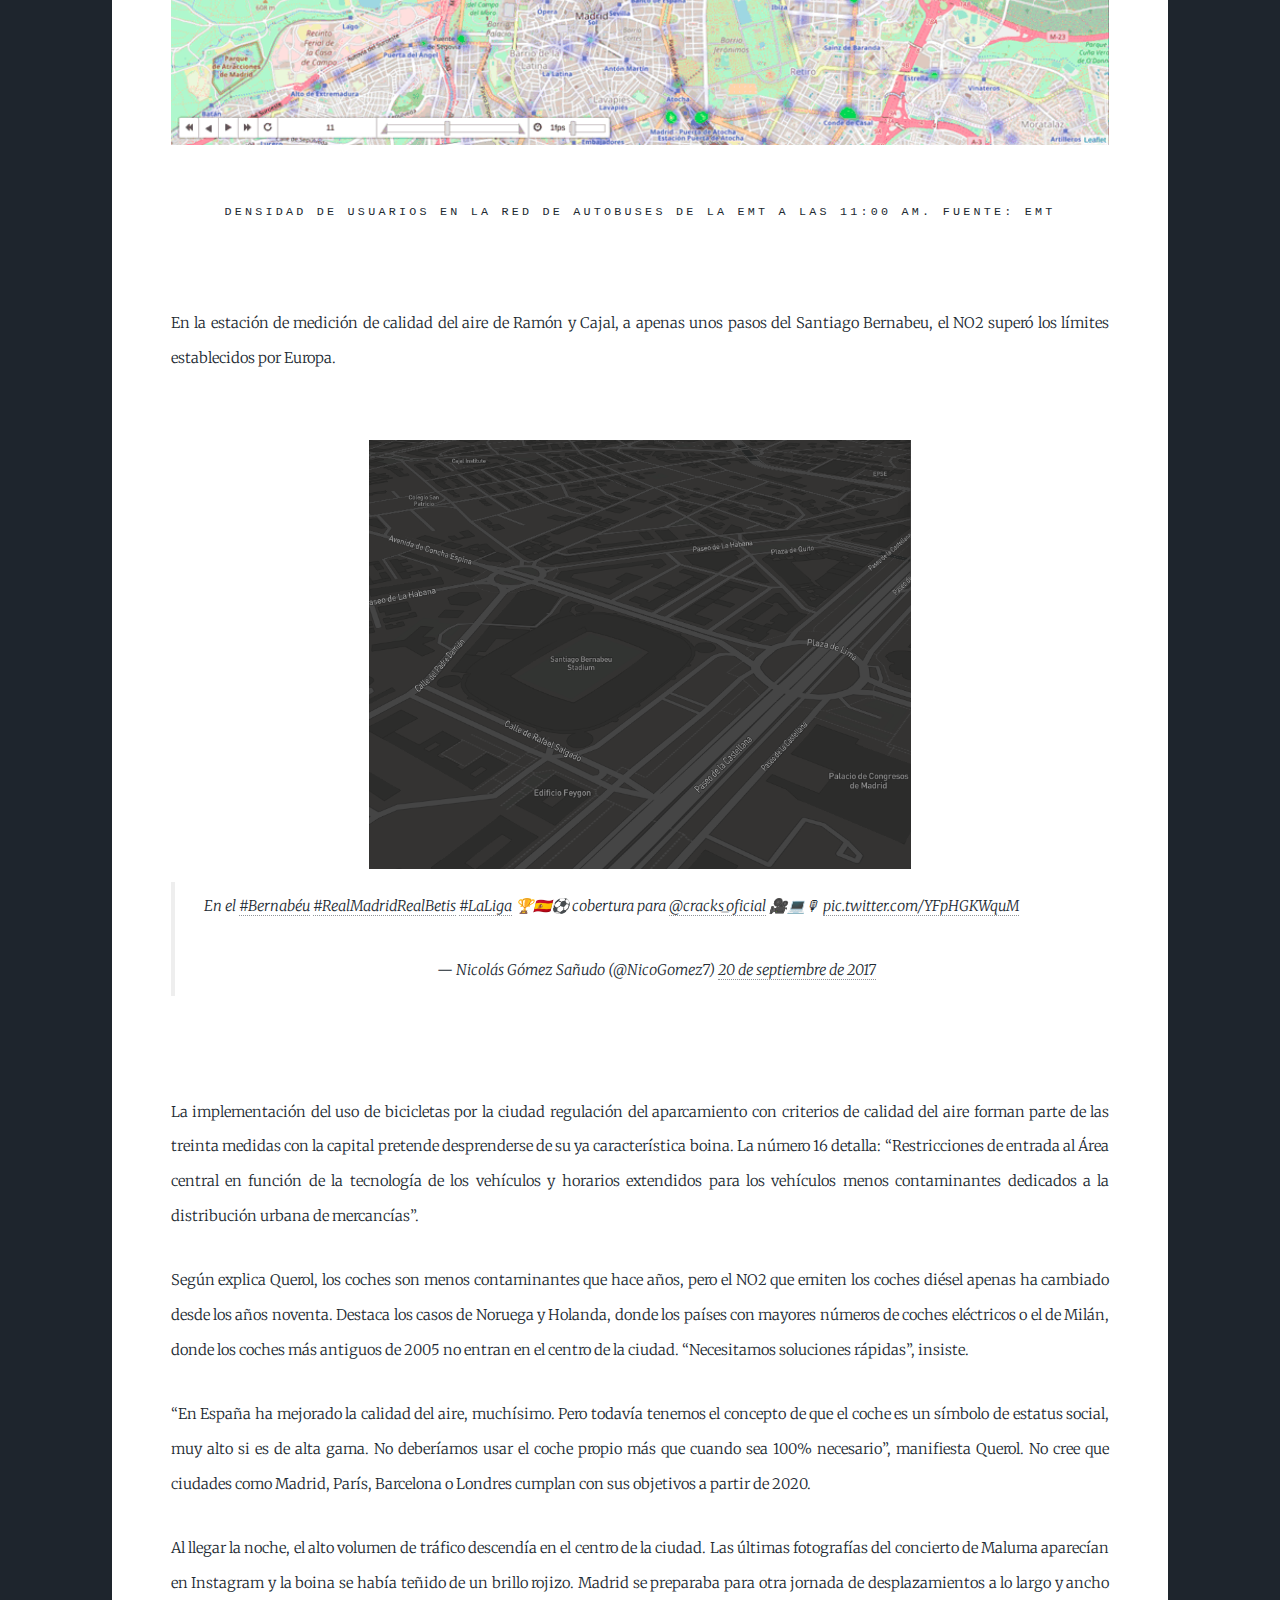
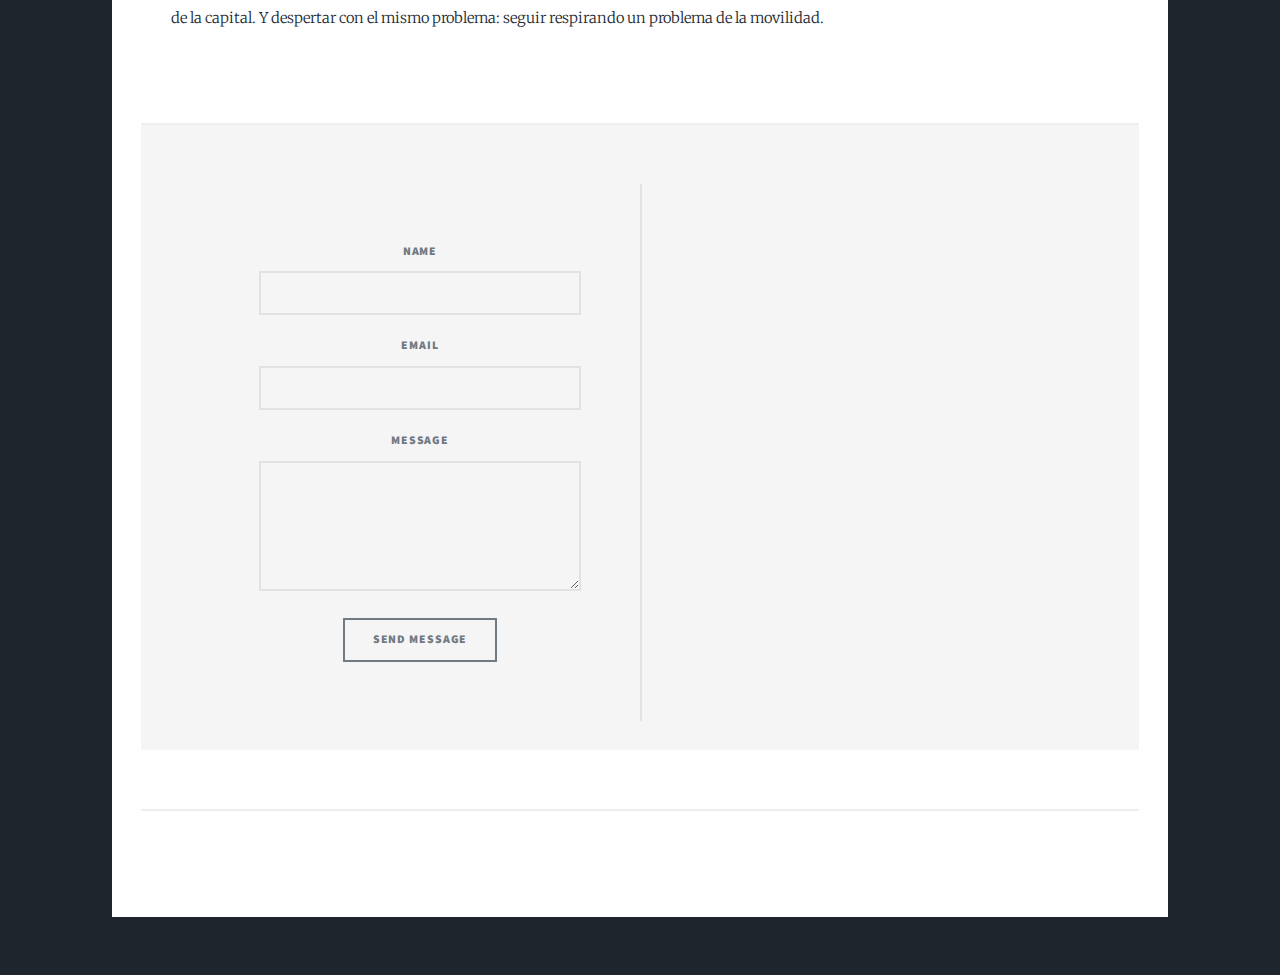
==== commit ceff5c3d: "Update index.html" ====
--- a/docs/index.html
+++ b/docs/index.html
@@ -102,7 +102,7 @@
 
 
 
-								<h1>11.00 am</h1> <h2>Madrid respira NO2</h2>
+								<h1>12.00 am</h1> <h2>Madrid respira NO2</h2>
 								<br>
 																	
 
@@ -190,7 +190,7 @@
 								<p>Al llegar la noche, el alto volumen de tráfico descendía en el centro de la ciudad. Las últimas fotografías del
 								concierto de Maluma aparecían en Instagram y la boina se había teñido de un brillo rojizo. Madrid se preparaba para otra jornada
 								de desplazamientos a lo largo y ancho de la capital. Y despertar con el mismo problema: 
-								seguir respirando en un problema de movilidad.</p>
+								seguir respirando un problema de la movilidad.</p>
 									
 							</article>
 
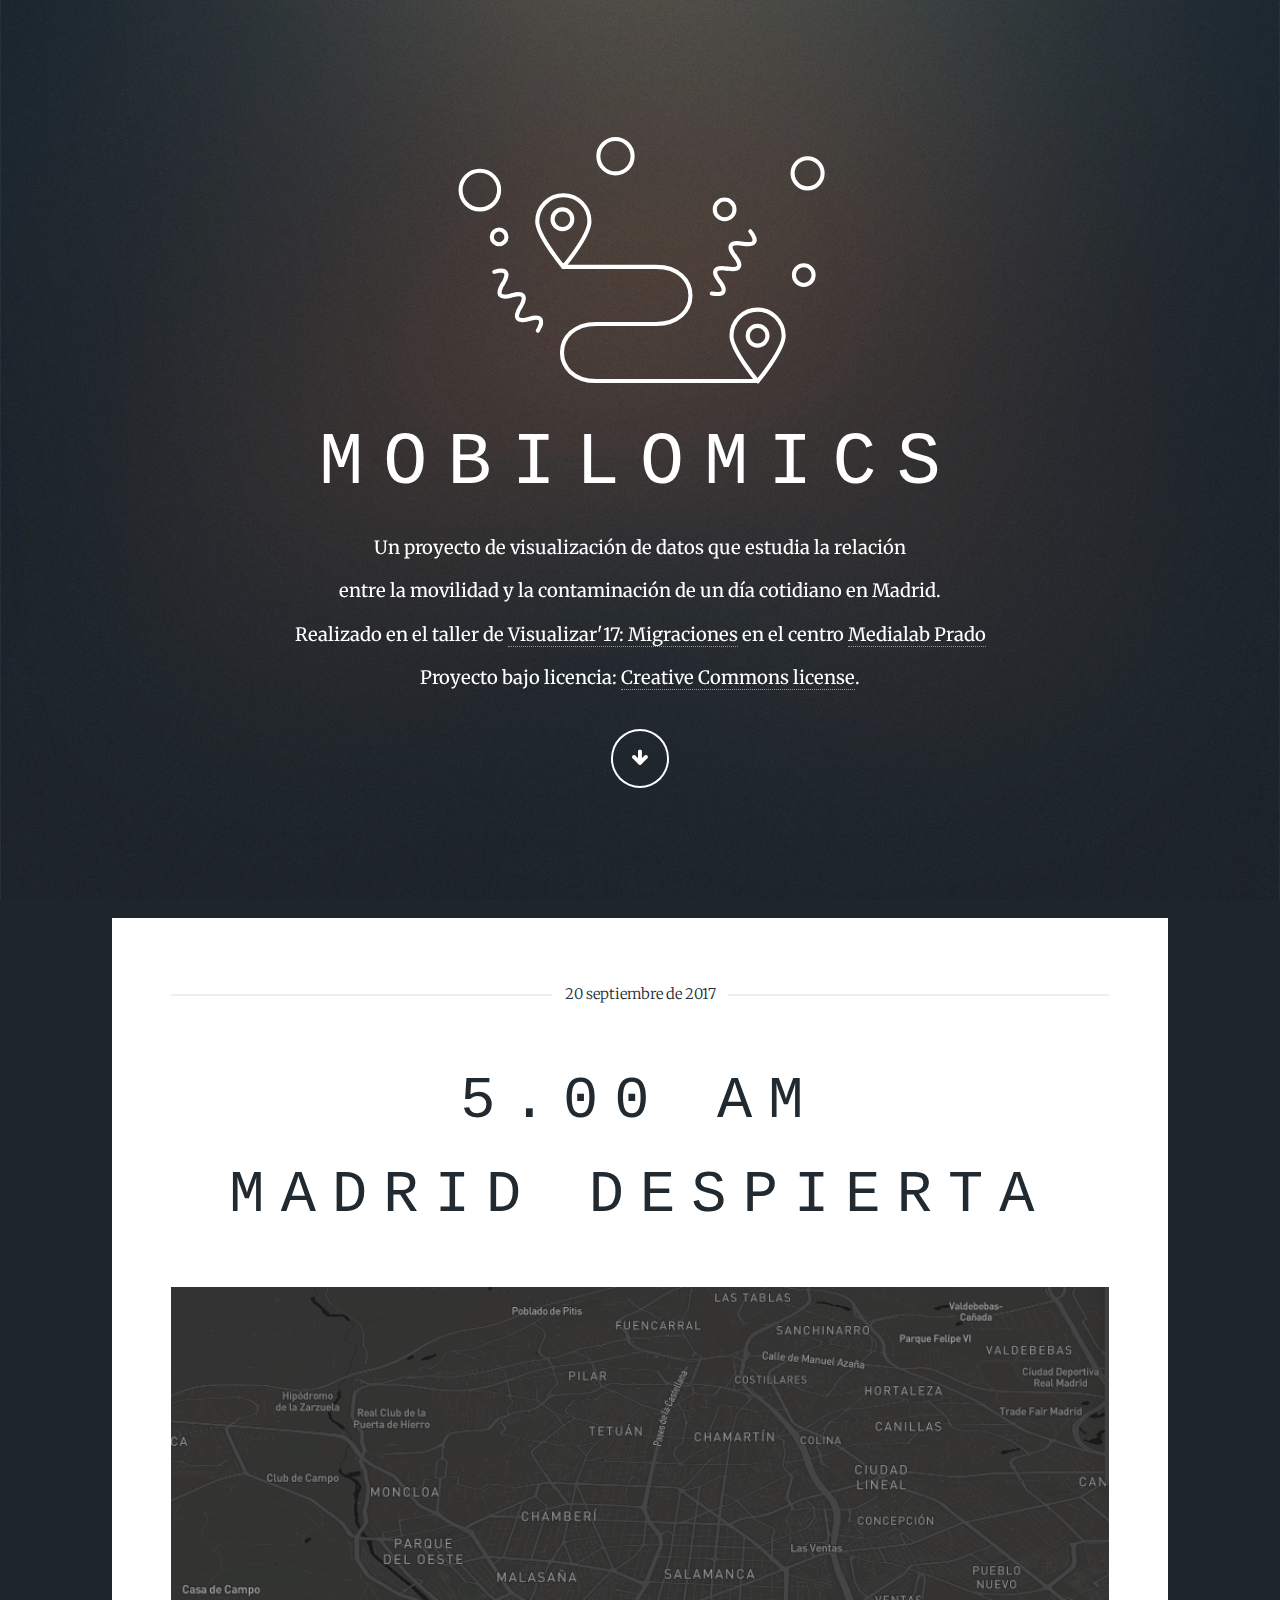
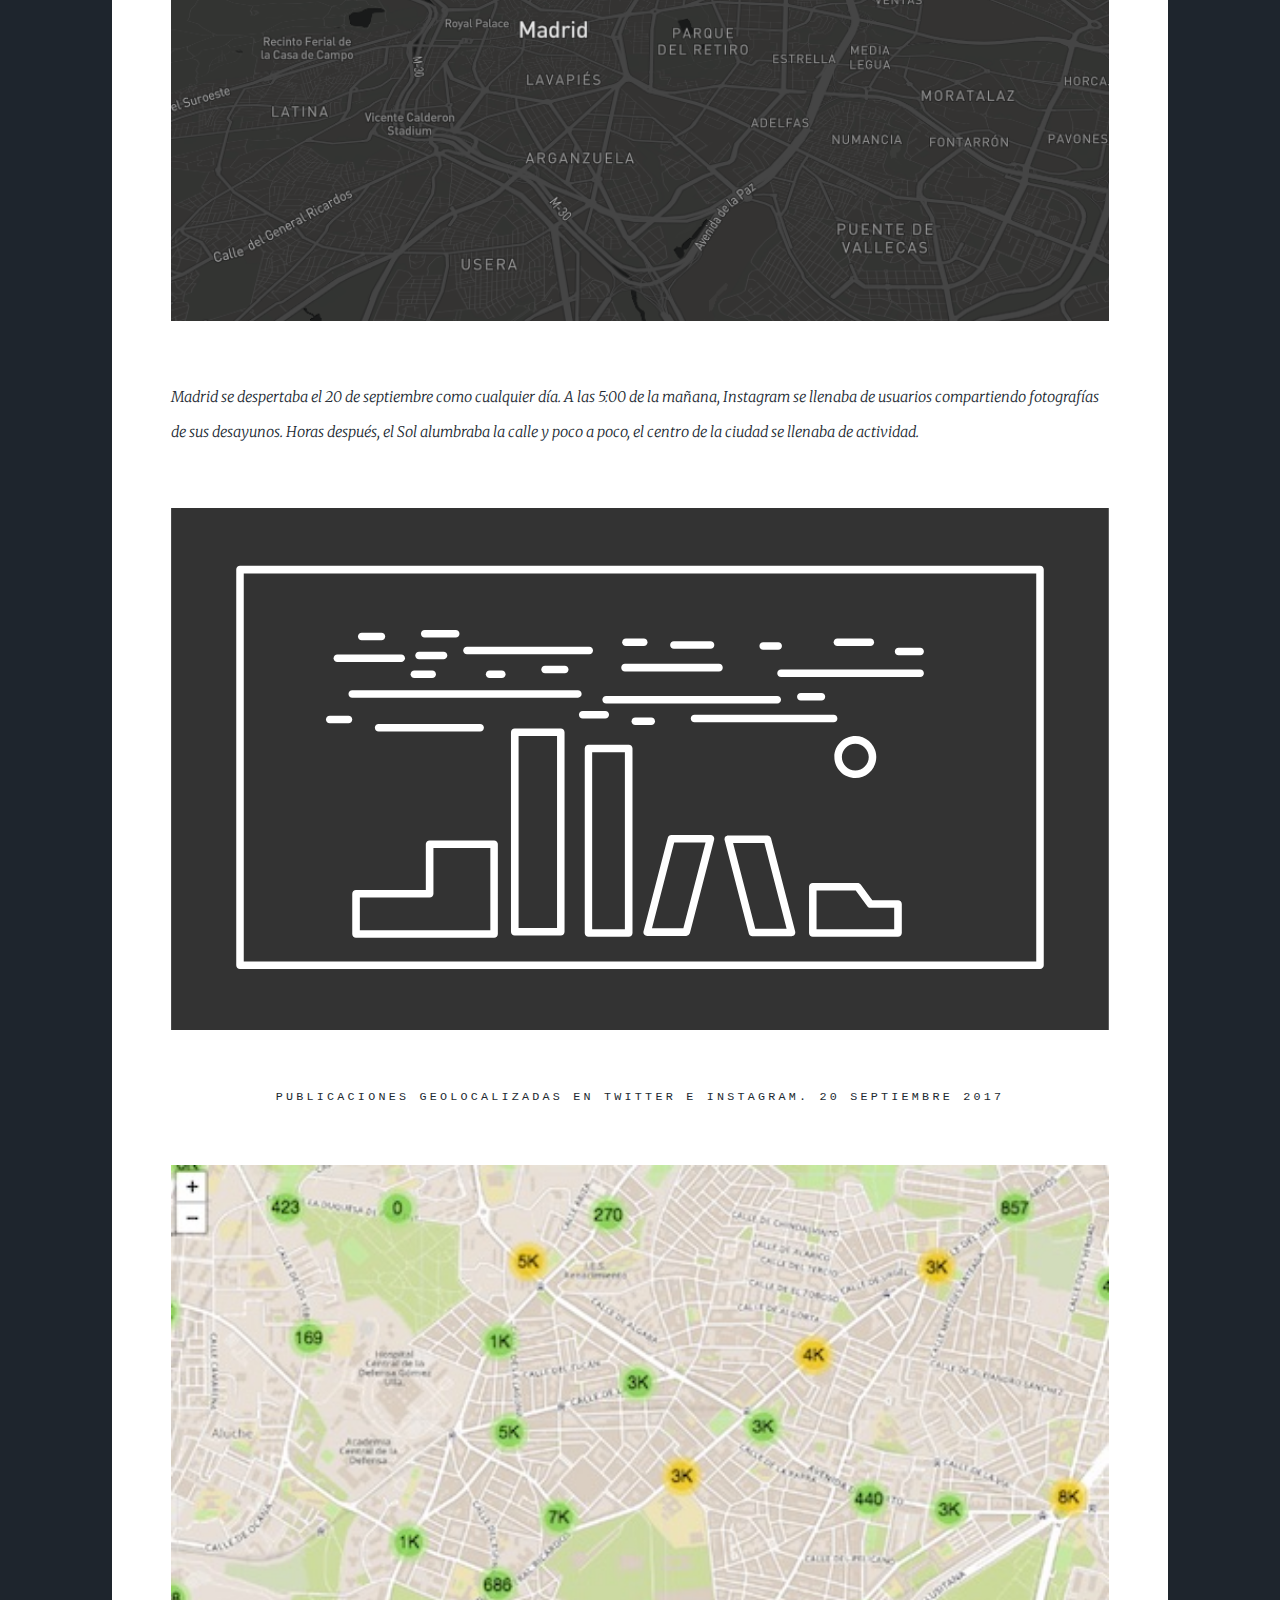
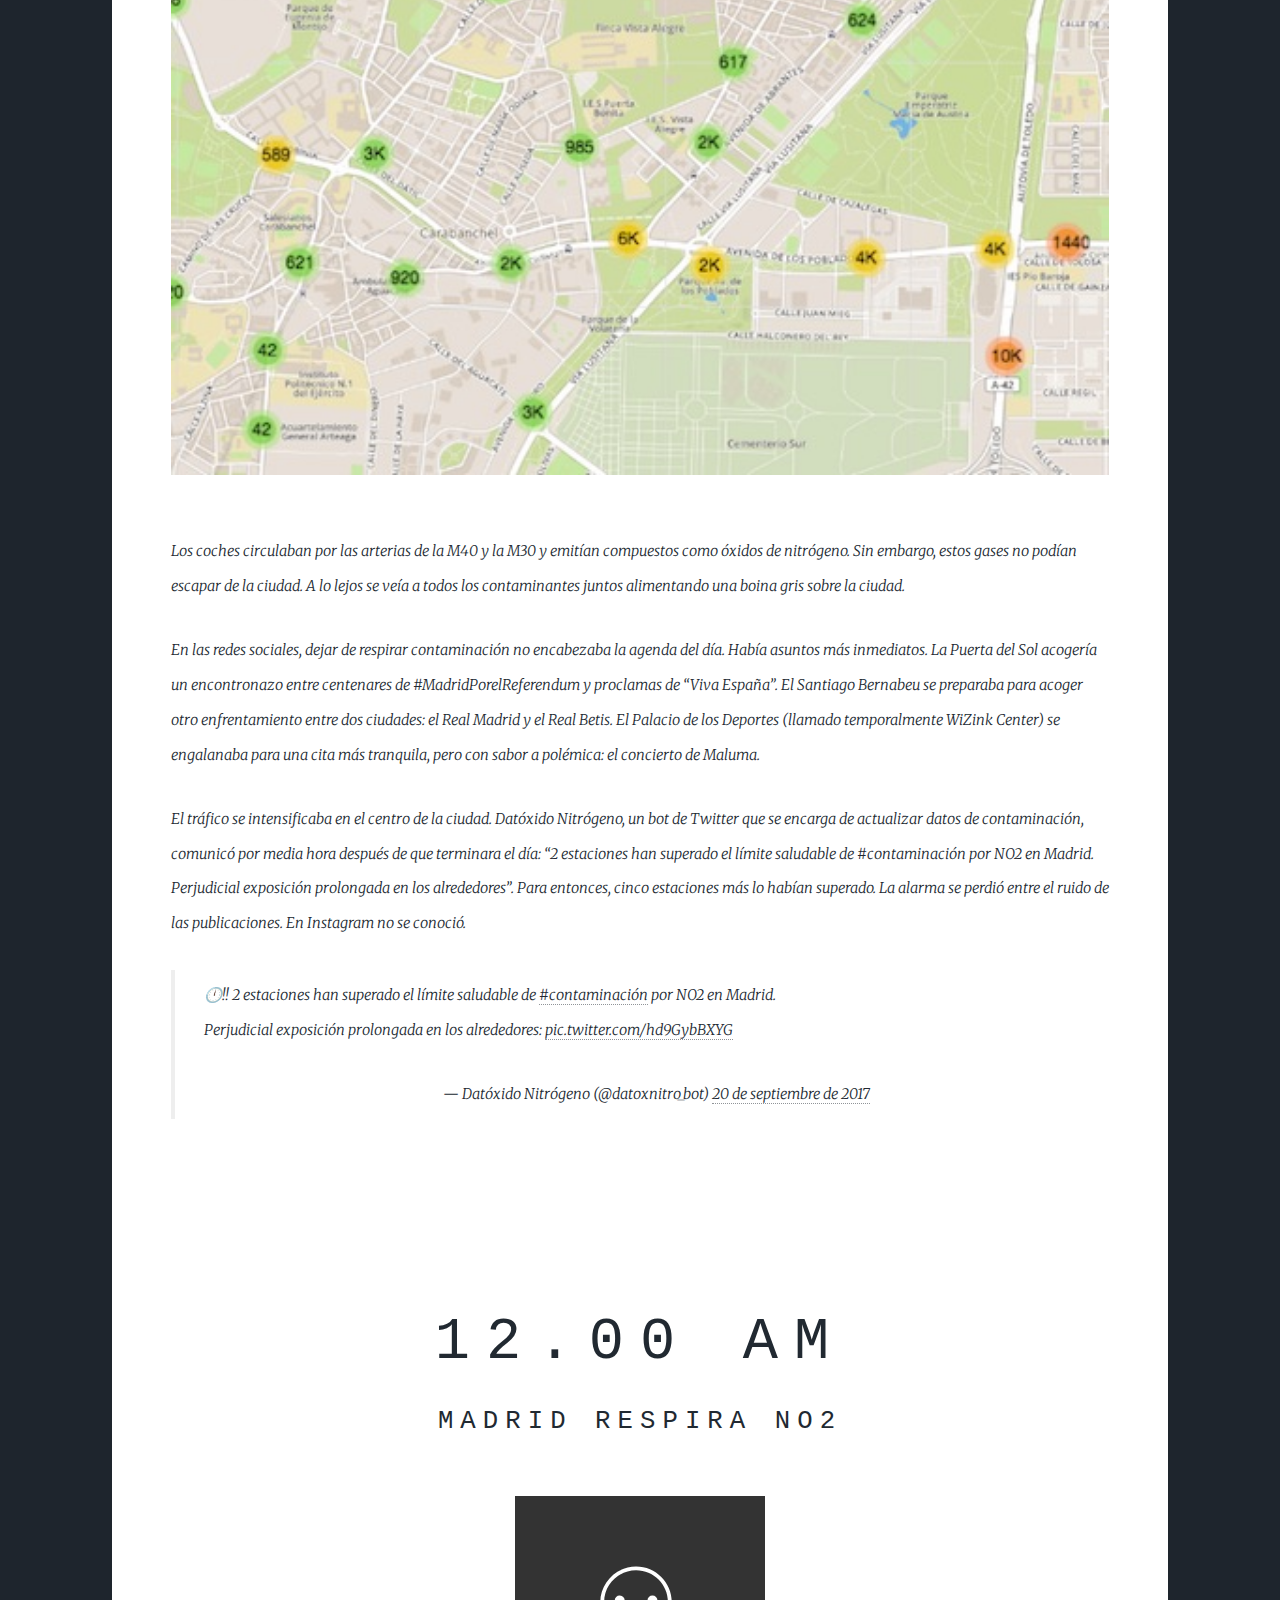
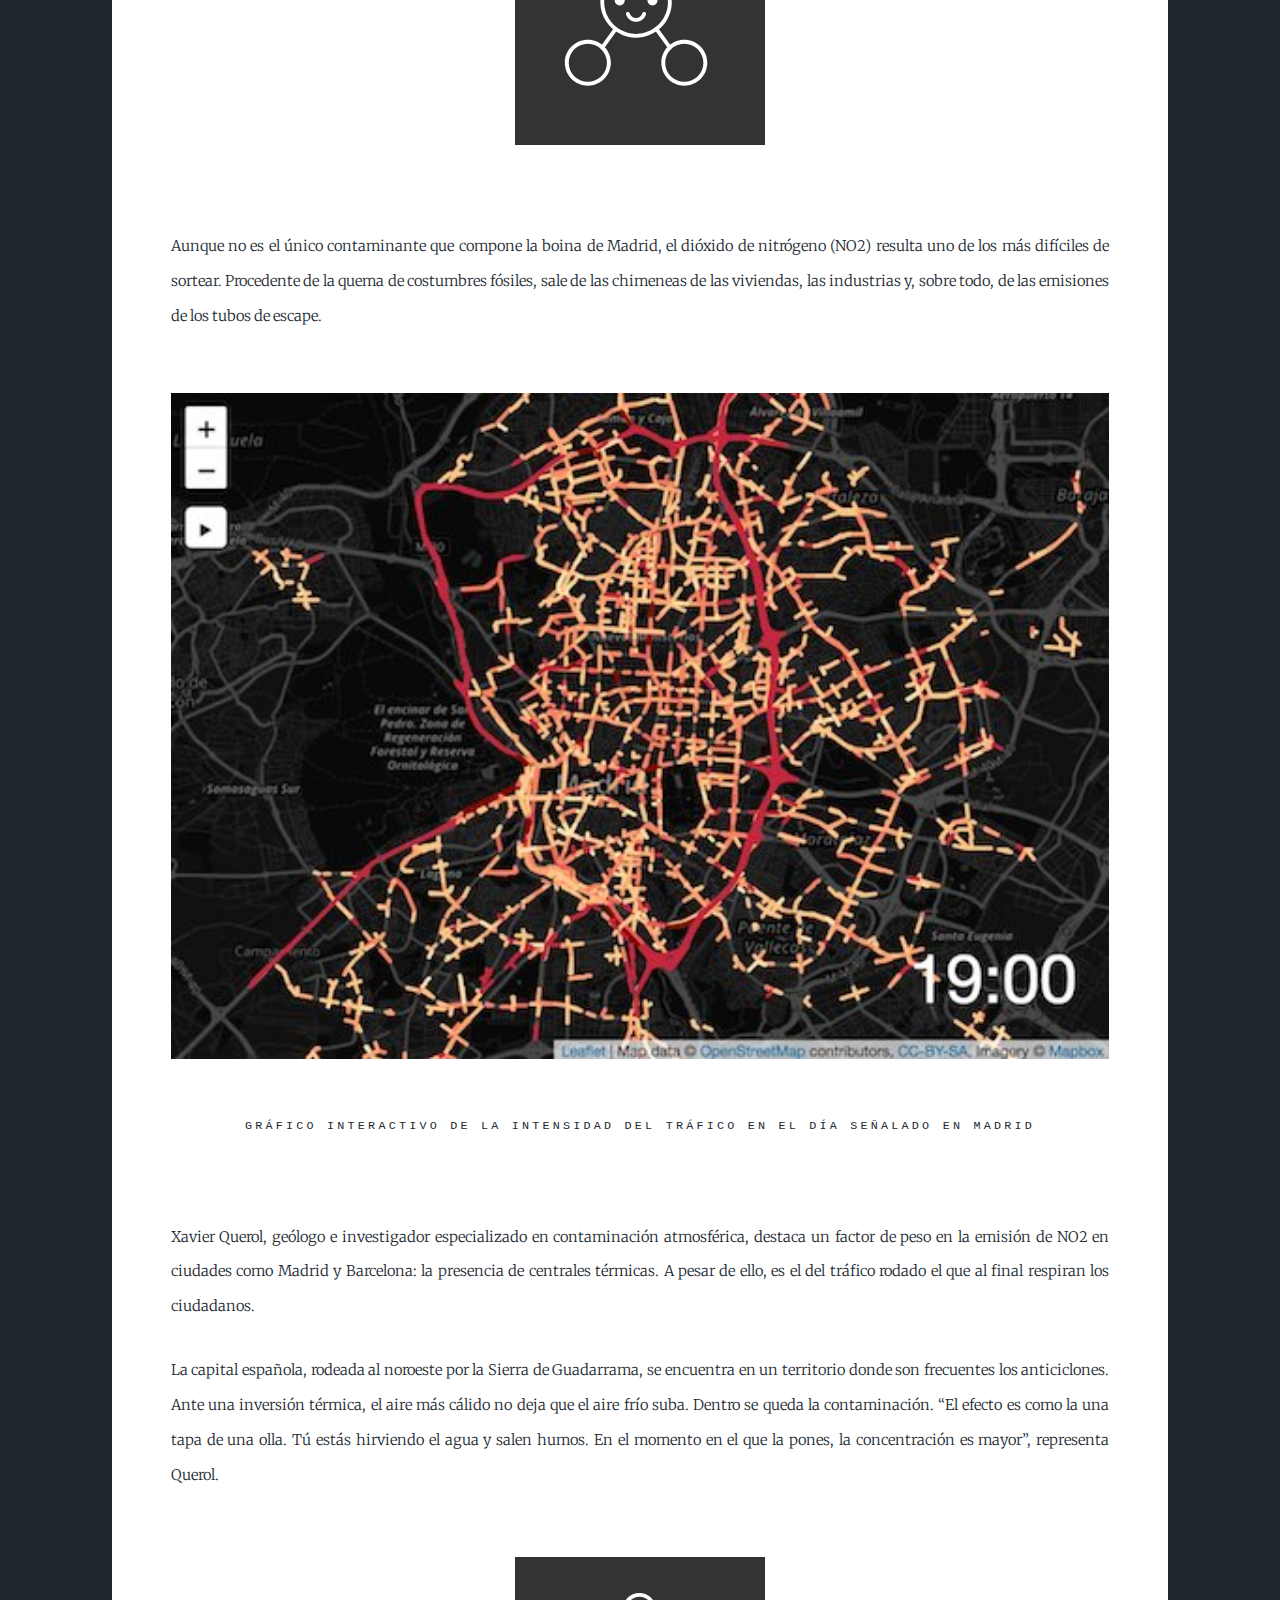
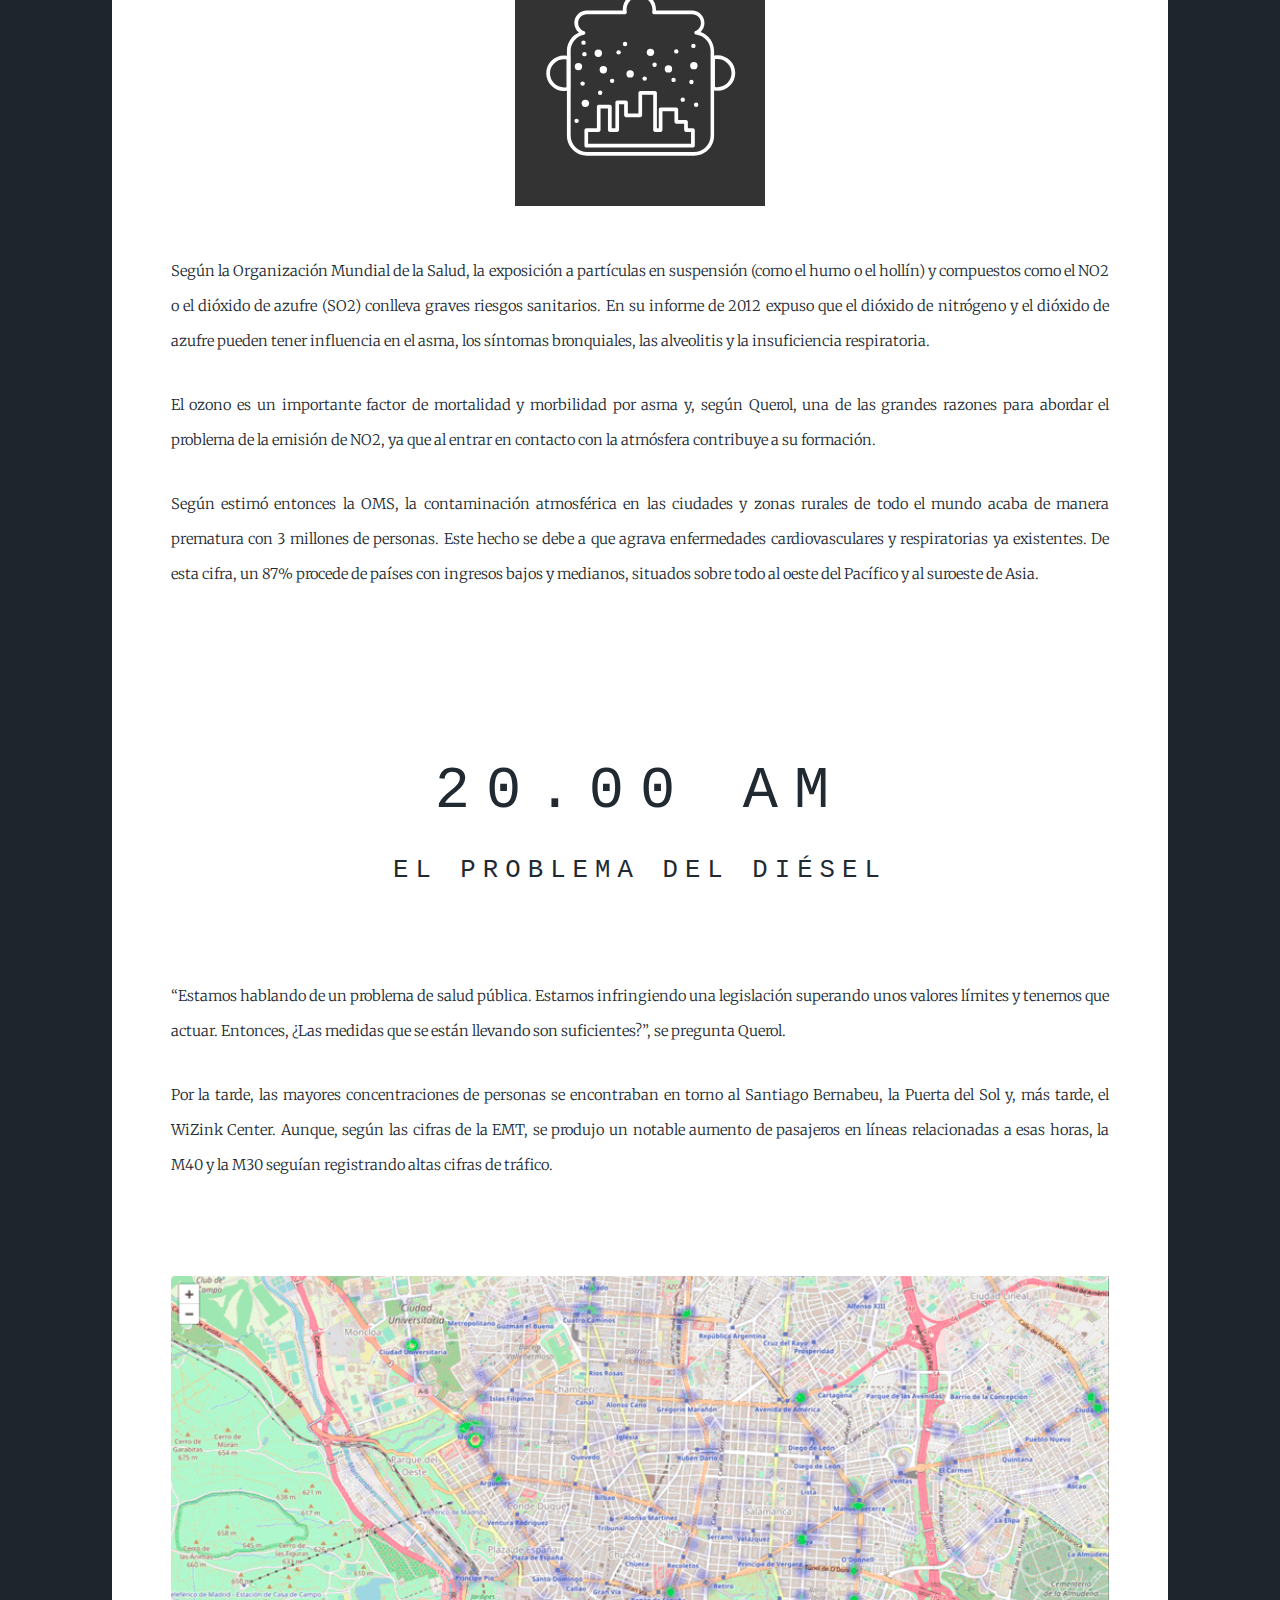
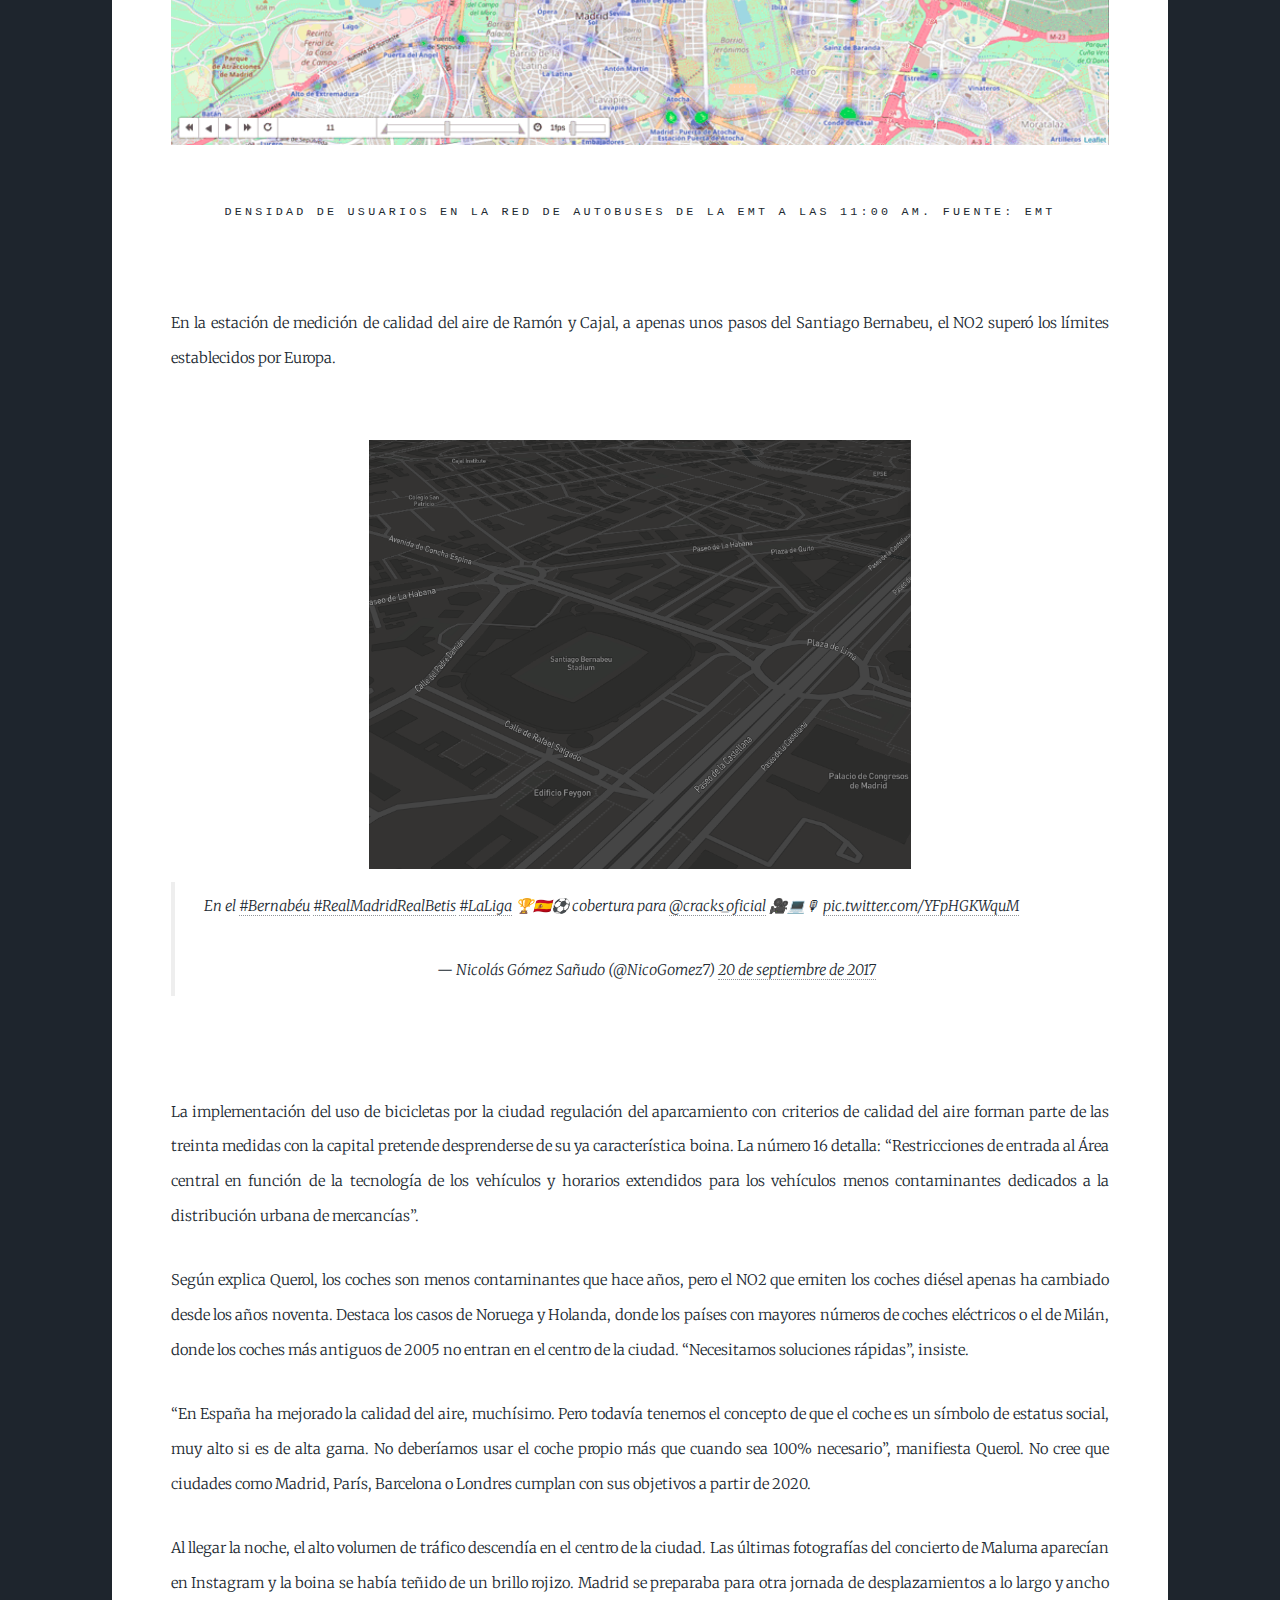
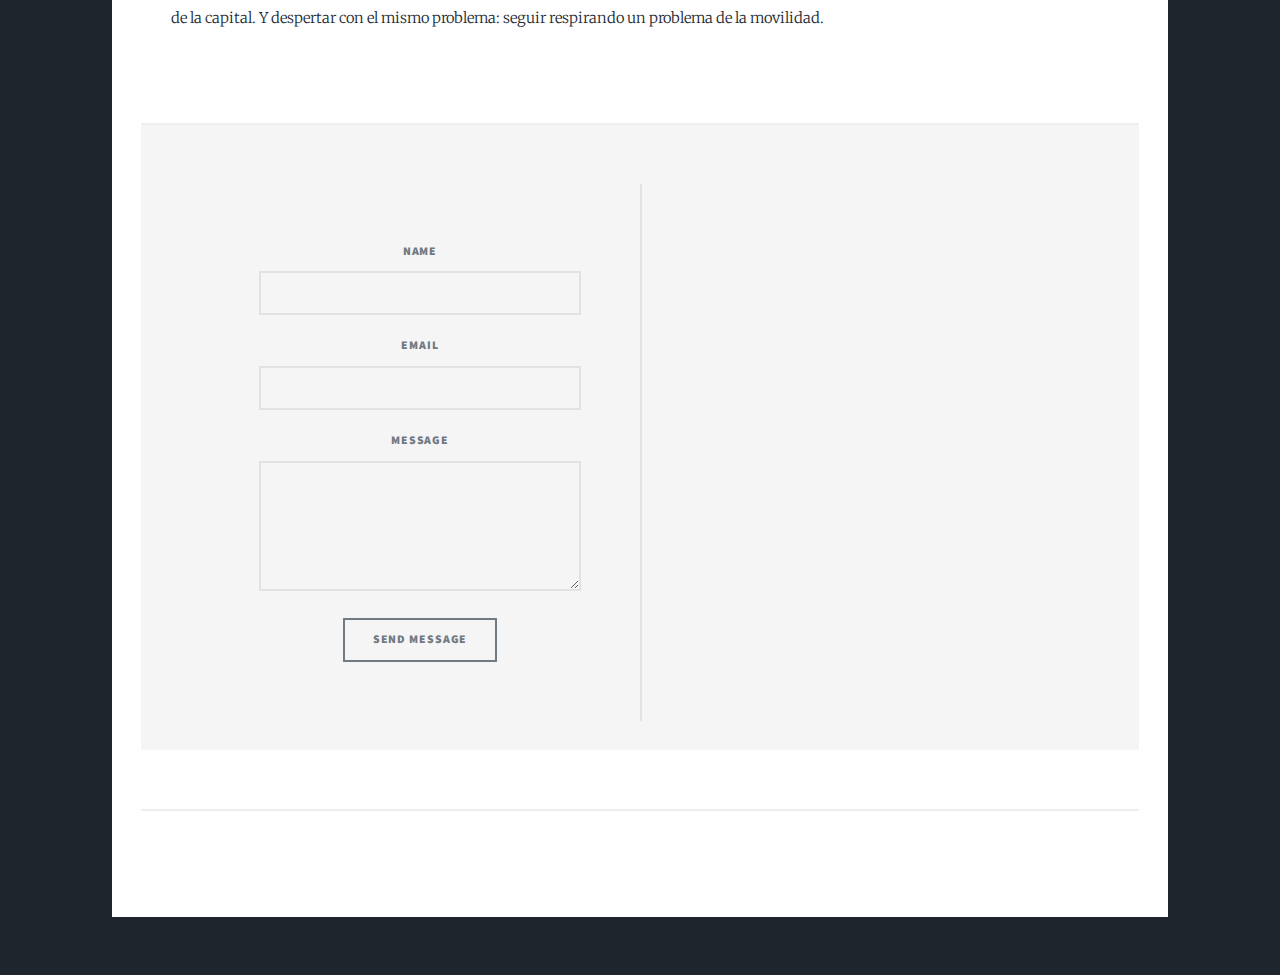
==== commit ad86d9a2: "Update index.html" ====
--- a/docs/index.html
+++ b/docs/index.html
@@ -85,8 +85,8 @@
 									
 									<p>El tráfico se intensificaba en el centro de la ciudad. Datóxido Nitrógeno, 
 									un bot de Twitter que se encarga de actualizar datos de contaminación, 
-									comunicó por la tarde: “2 estaciones han superado el límite saludable de #contaminación por NO2 en Madrid. 
-									Perjudicial exposición prolongada en los alrededores”. Al final del día, cinco estaciones más lo superarían. 
+									comunicó por media hora después de que terminara el día: “2 estaciones han superado el límite saludable de #contaminación por NO2 en Madrid. 
+									Perjudicial exposición prolongada en los alrededores”. Para entonces, cinco estaciones más lo habían superado. 
 									La alarma se perdió entre el ruido de las publicaciones. En Instagram no se conoció.</p>
 									
 								 <blockquote class="twitter-tweet tw-align-center" data-lang="es"><p lang="es" dir="ltr">🕛‼ 2 estaciones han superado el límite saludable de <a href="https://twitter.com/hashtag/contaminaci%C3%B3n?src=hash&amp;ref_src=twsrc%5Etfw">#contaminación</a> por NO2 en Madrid.<br>Perjudicial exposición prolongada en los alrededores: <a href="https://t.co/hd9GybBXYG">pic.twitter.com/hd9GybBXYG</a></p>&mdash; Datóxido Nitrógeno (@datoxnitro_bot) <a href="https://twitter.com/datoxnitro_bot/status/910629730550009856?ref_src=twsrc%5Etfw">20 de septiembre de 2017</a></blockquote>
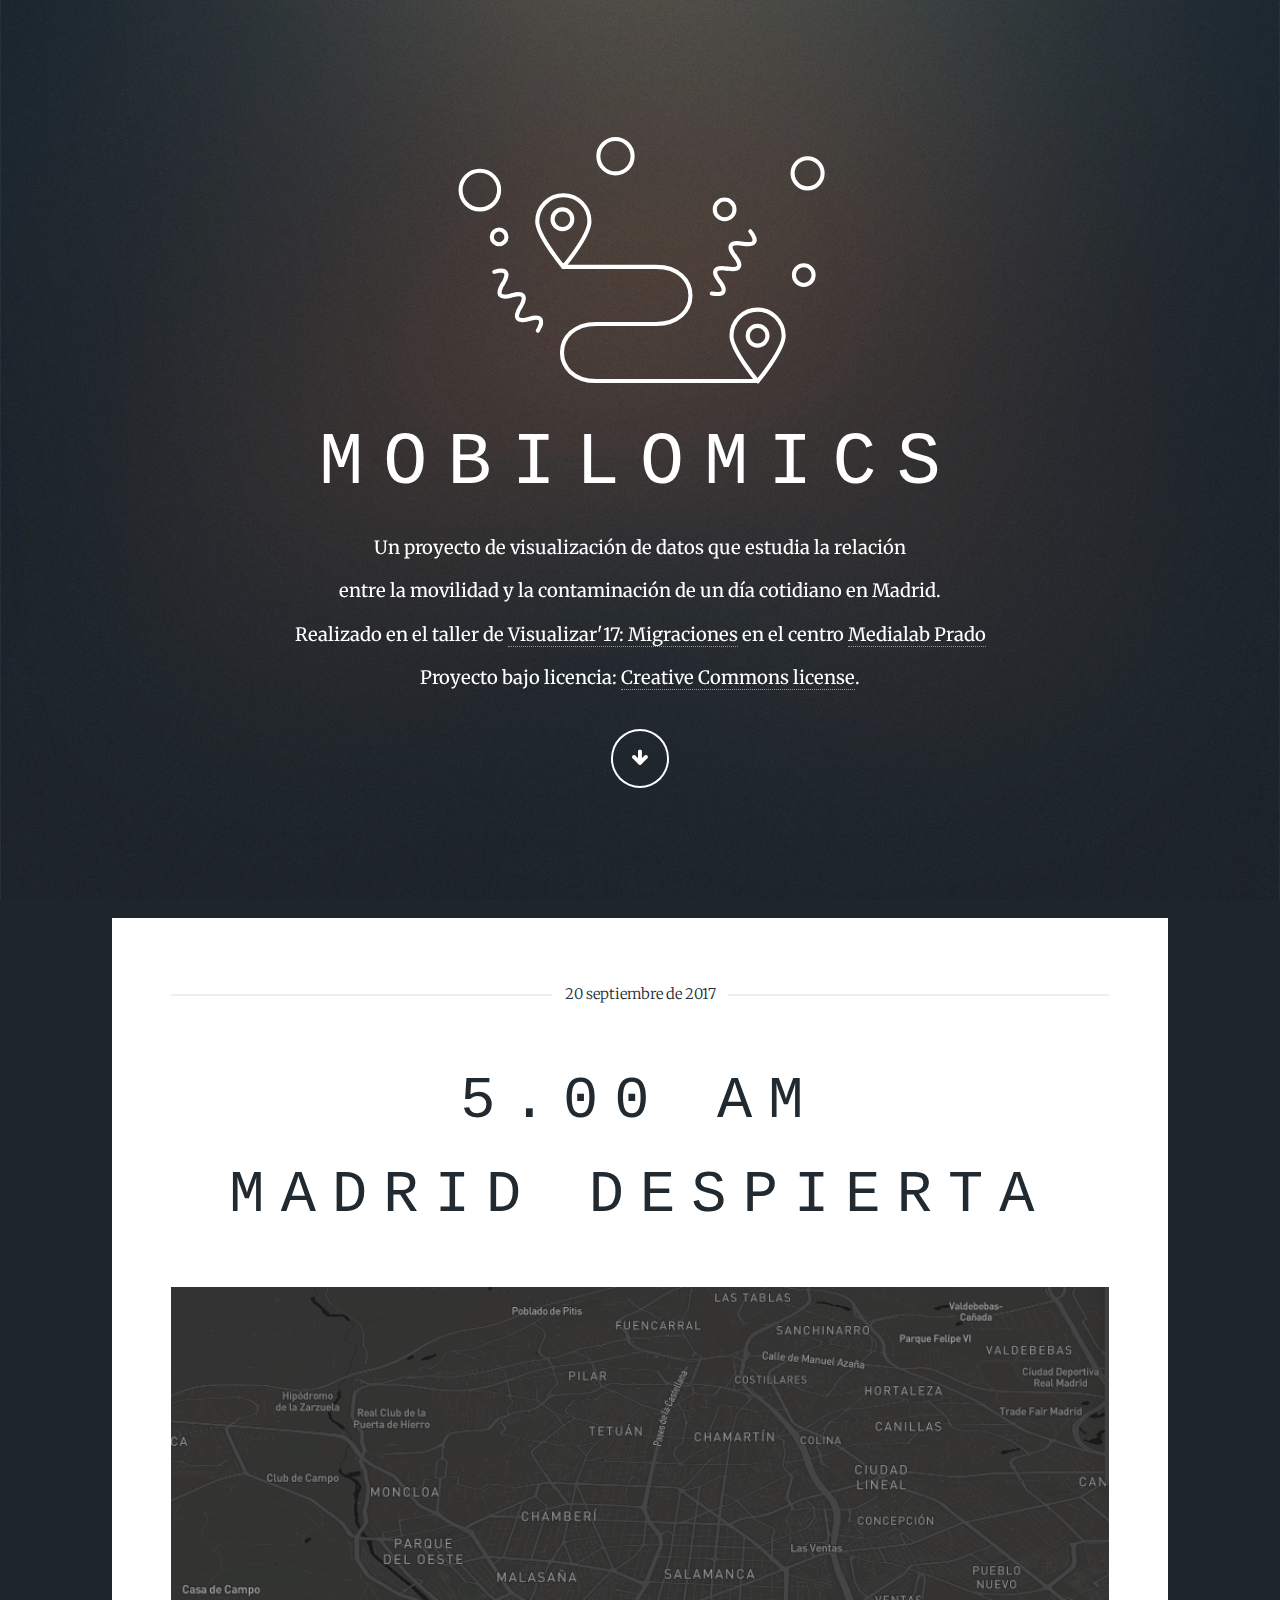
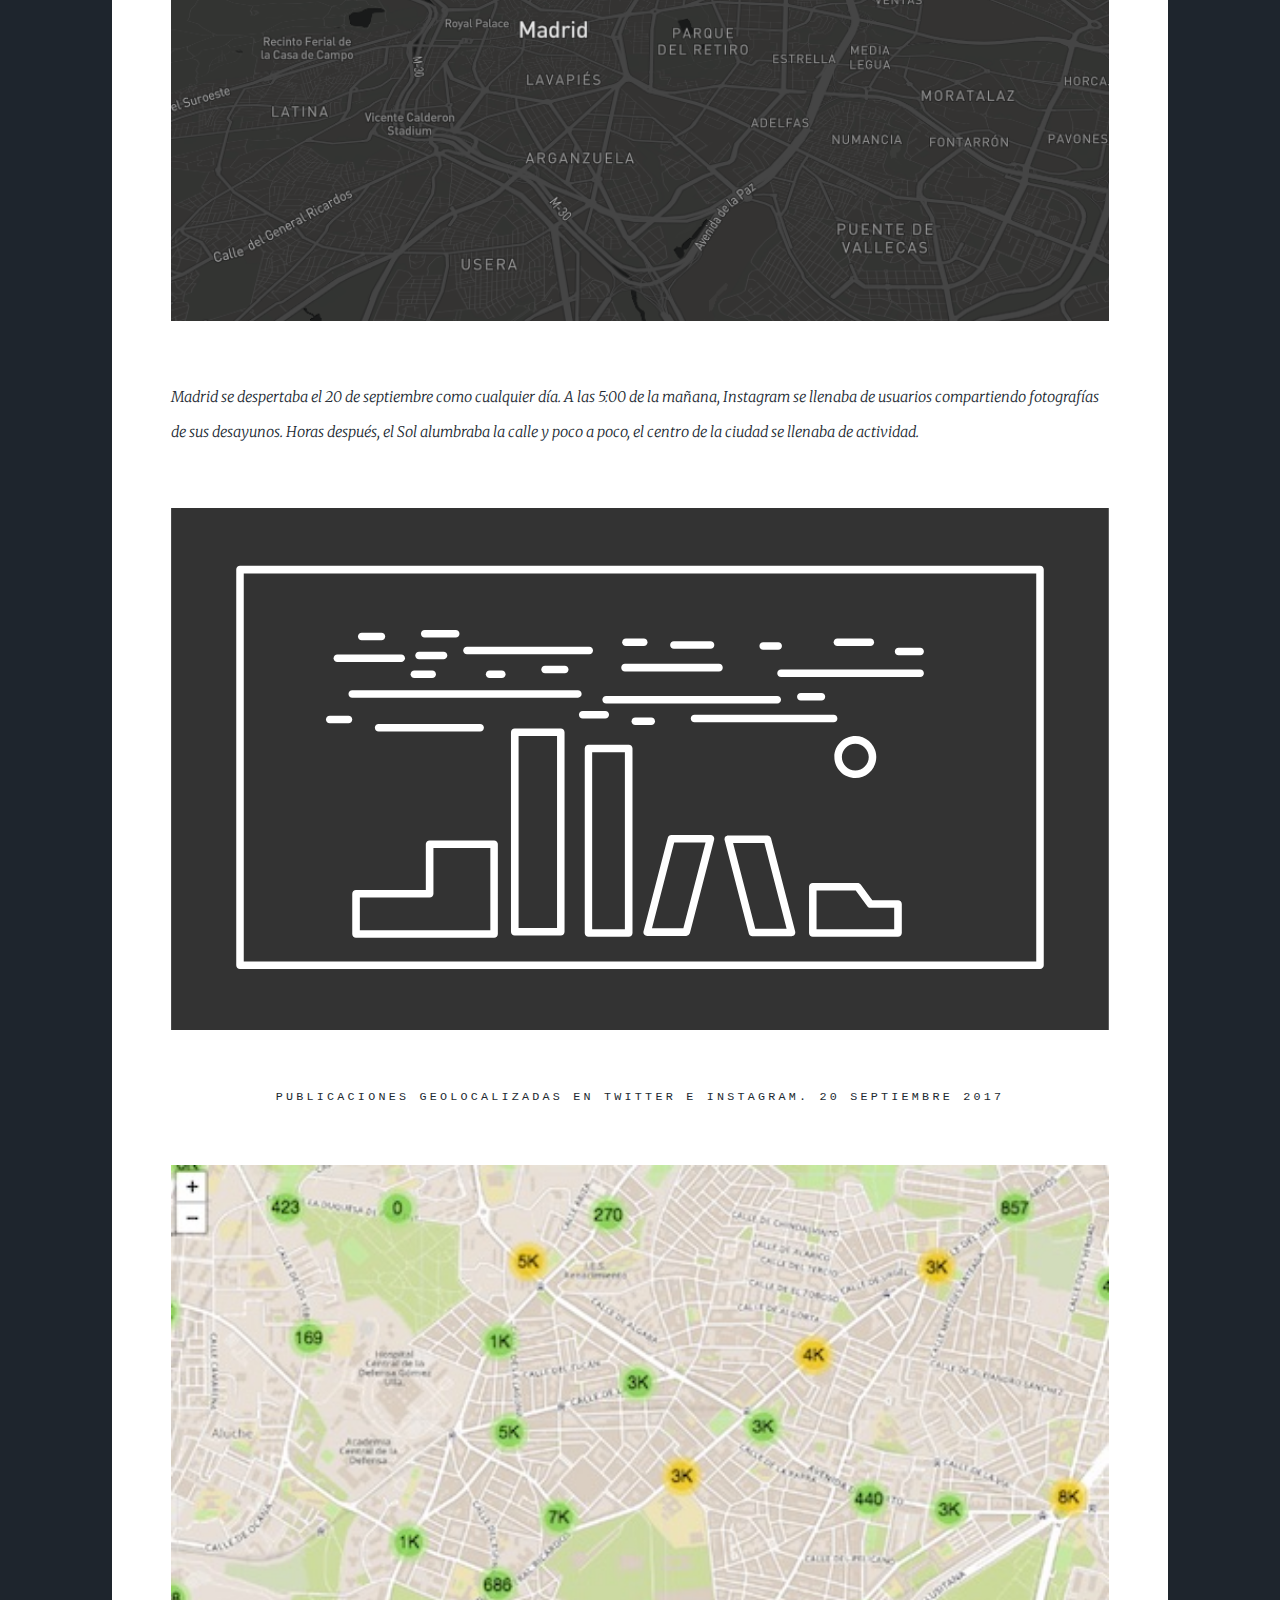
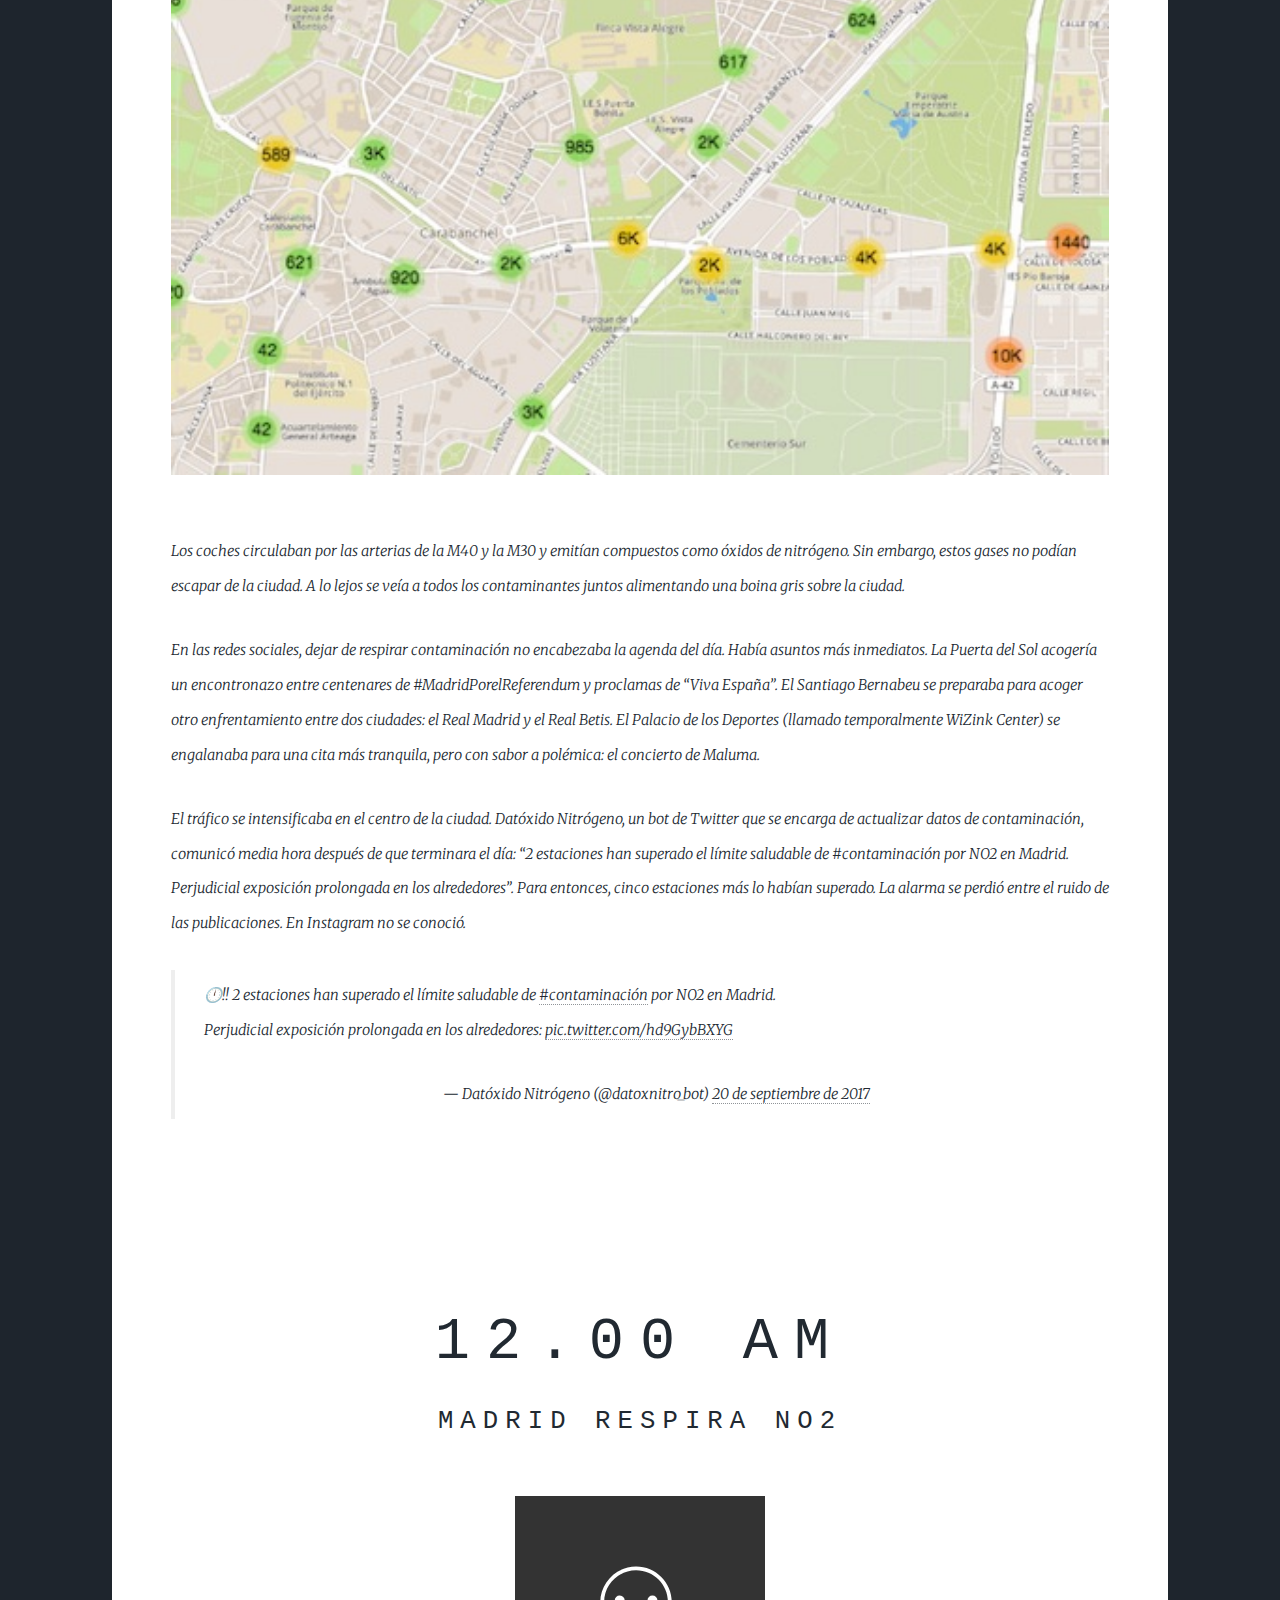
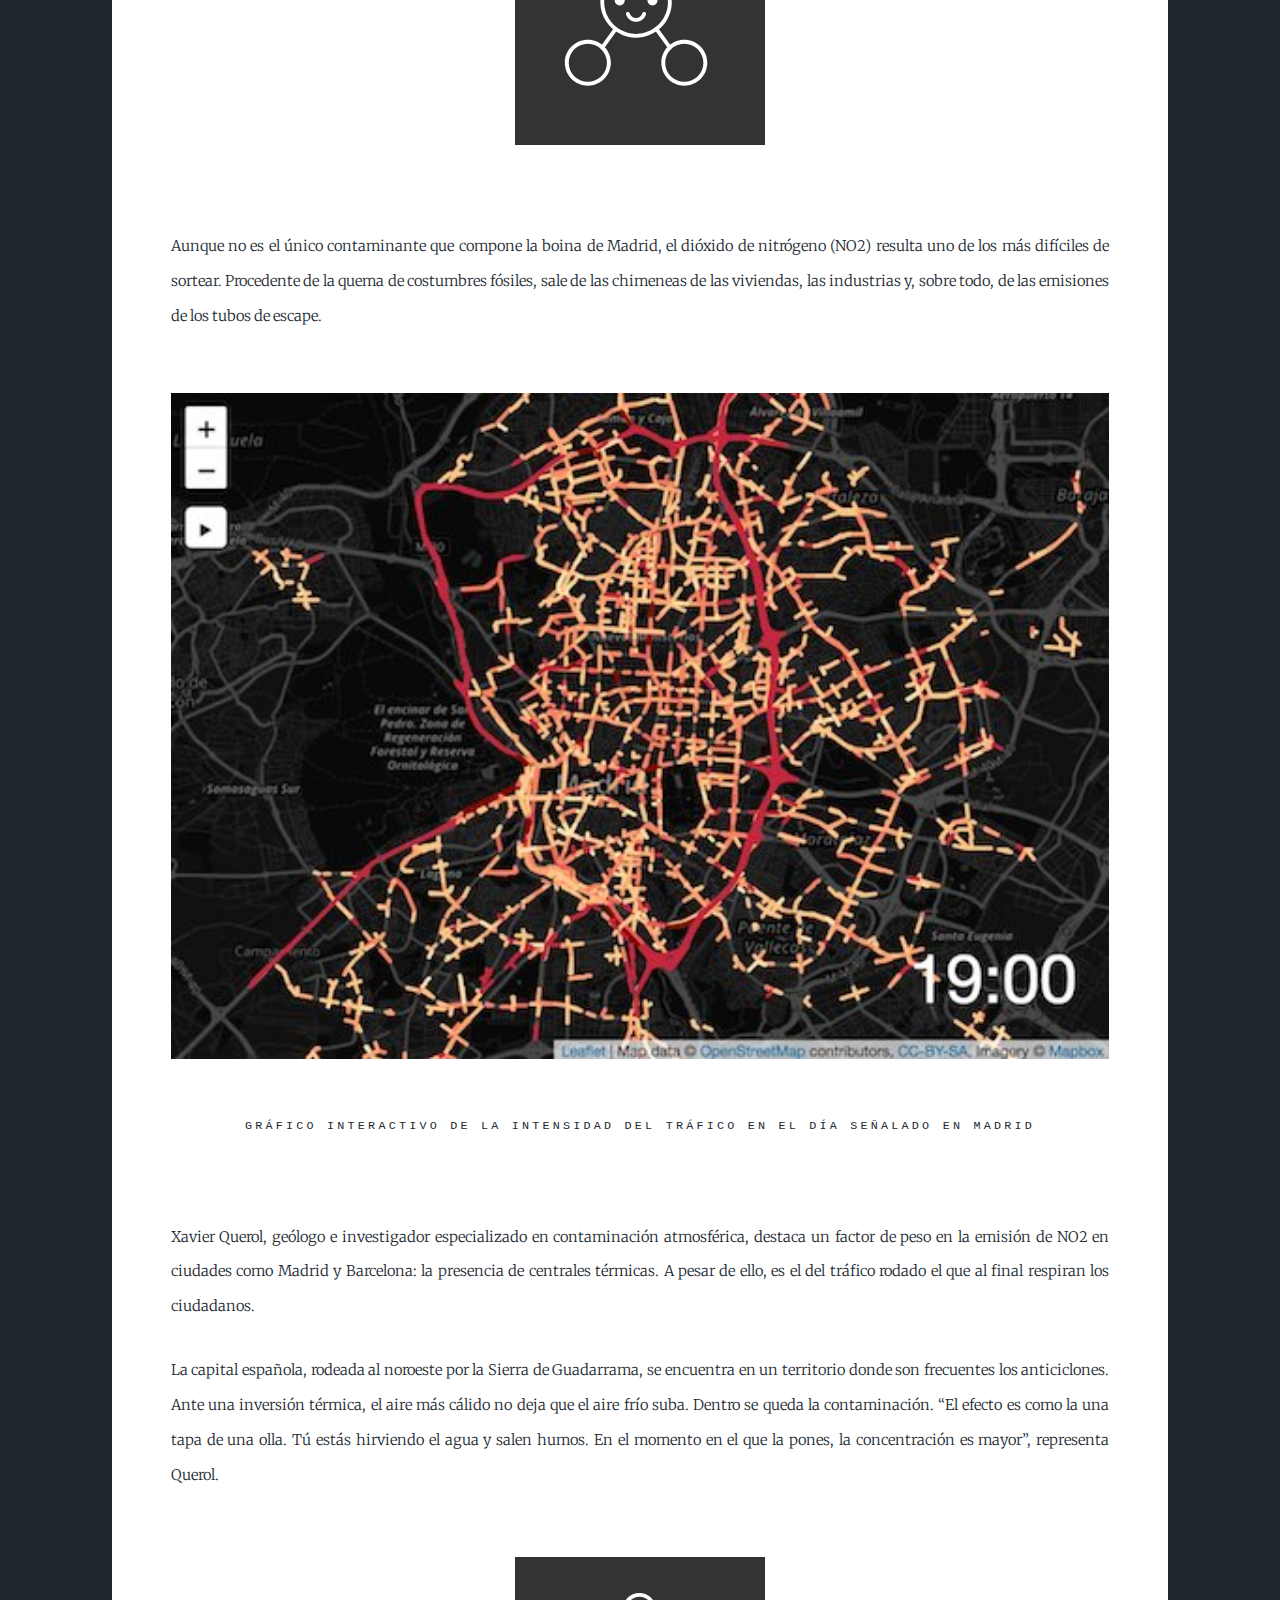
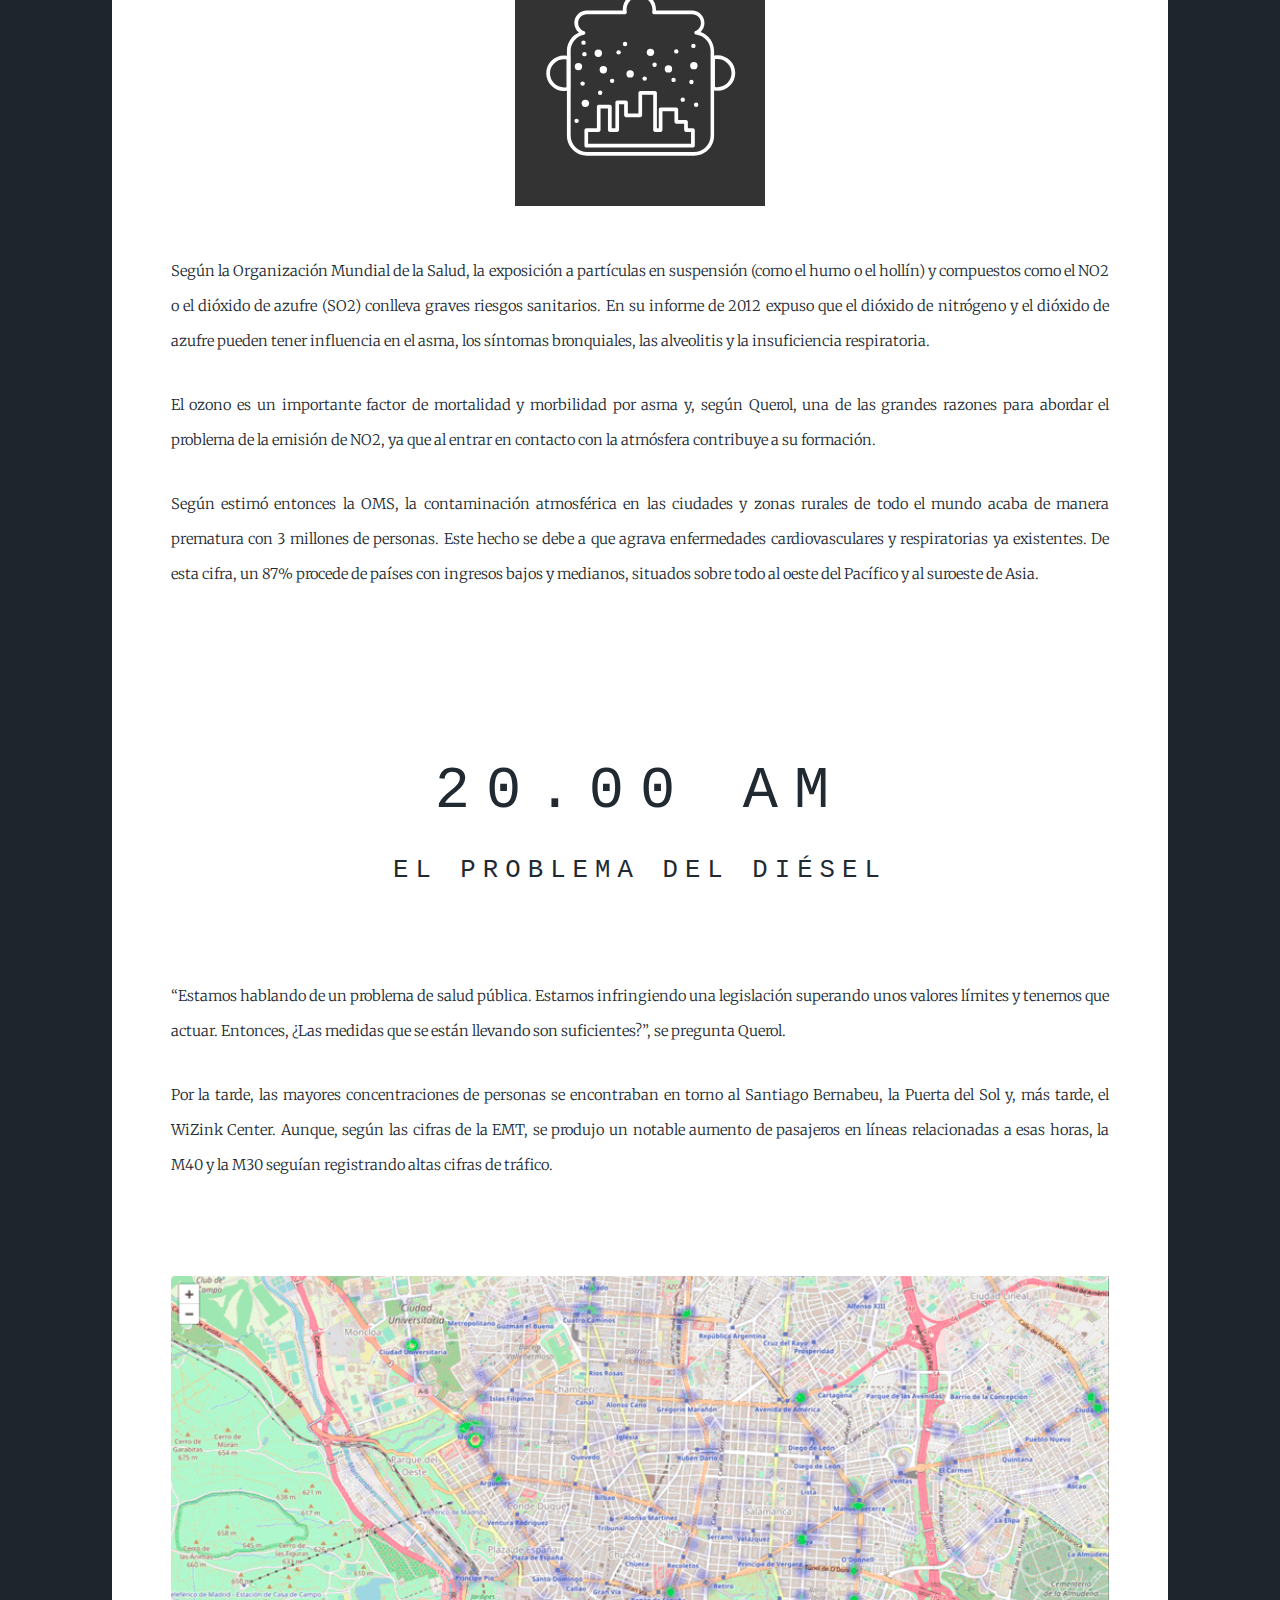
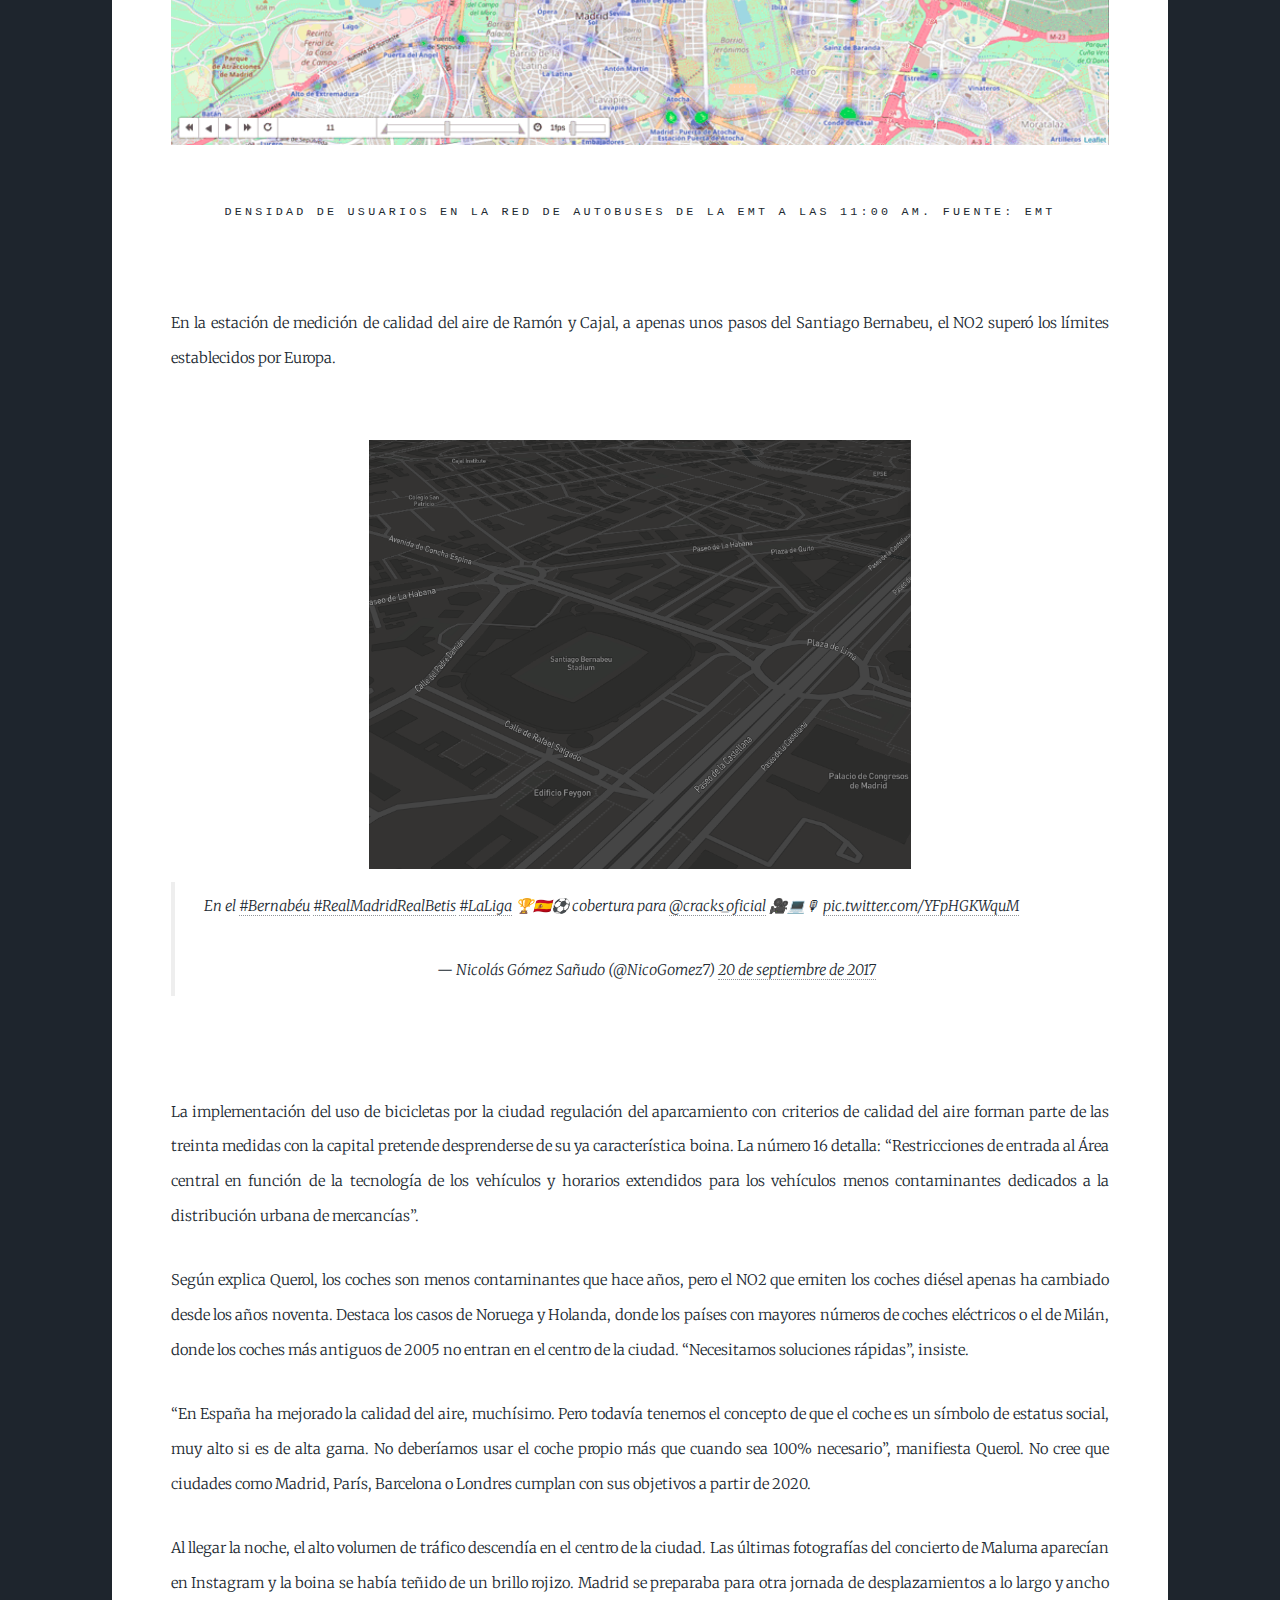
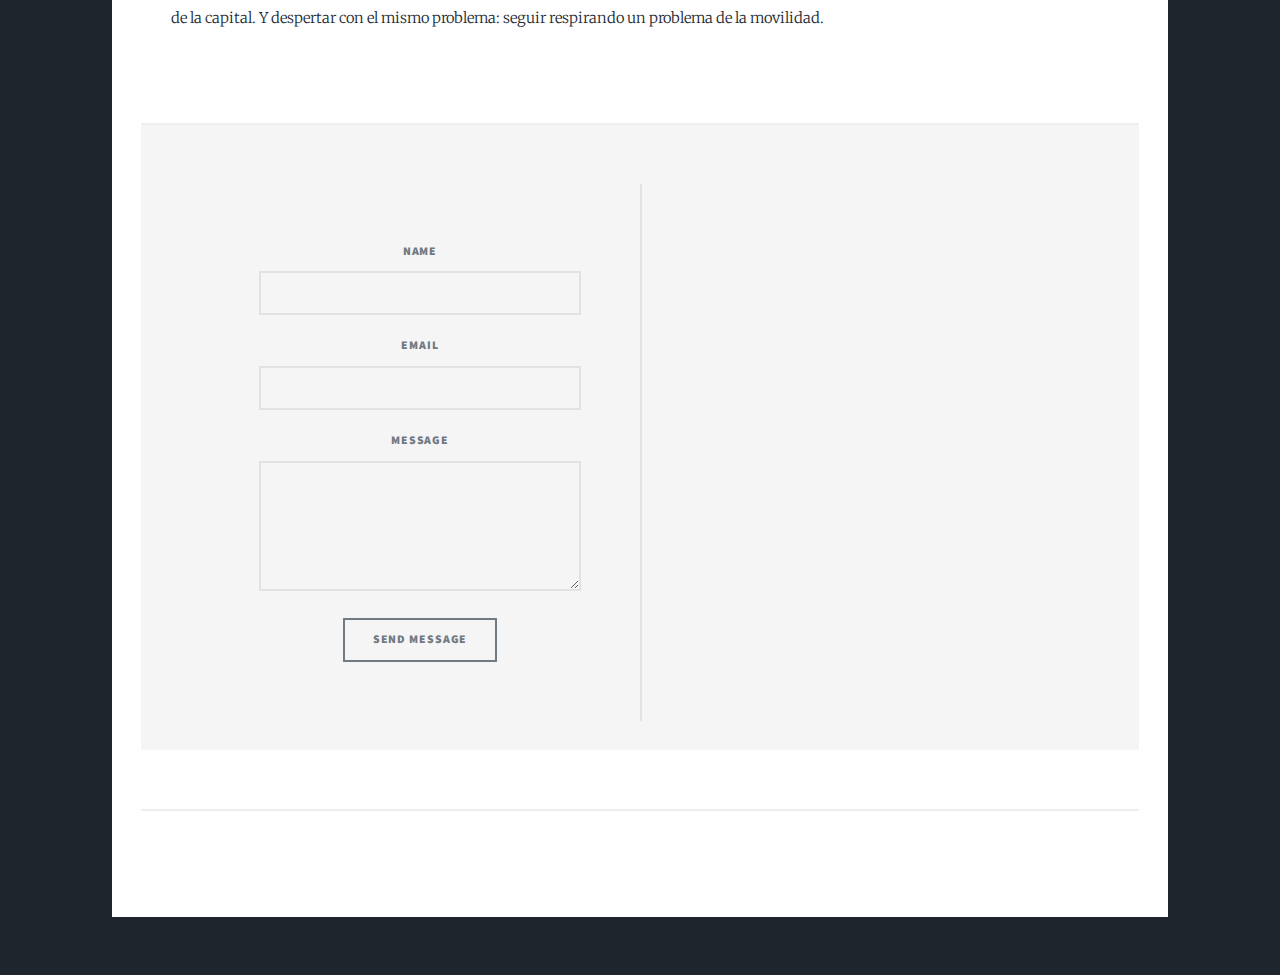
==== commit ba9fe0af: "Update index.html" ====
--- a/docs/index.html
+++ b/docs/index.html
@@ -85,7 +85,7 @@
 									
 									<p>El tráfico se intensificaba en el centro de la ciudad. Datóxido Nitrógeno, 
 									un bot de Twitter que se encarga de actualizar datos de contaminación, 
-									comunicó por media hora después de que terminara el día: “2 estaciones han superado el límite saludable de #contaminación por NO2 en Madrid. 
+									comunicó media hora después de que terminara el día: “2 estaciones han superado el límite saludable de #contaminación por NO2 en Madrid. 
 									Perjudicial exposición prolongada en los alrededores”. Para entonces, cinco estaciones más lo habían superado. 
 									La alarma se perdió entre el ruido de las publicaciones. En Instagram no se conoció.</p>
 									
